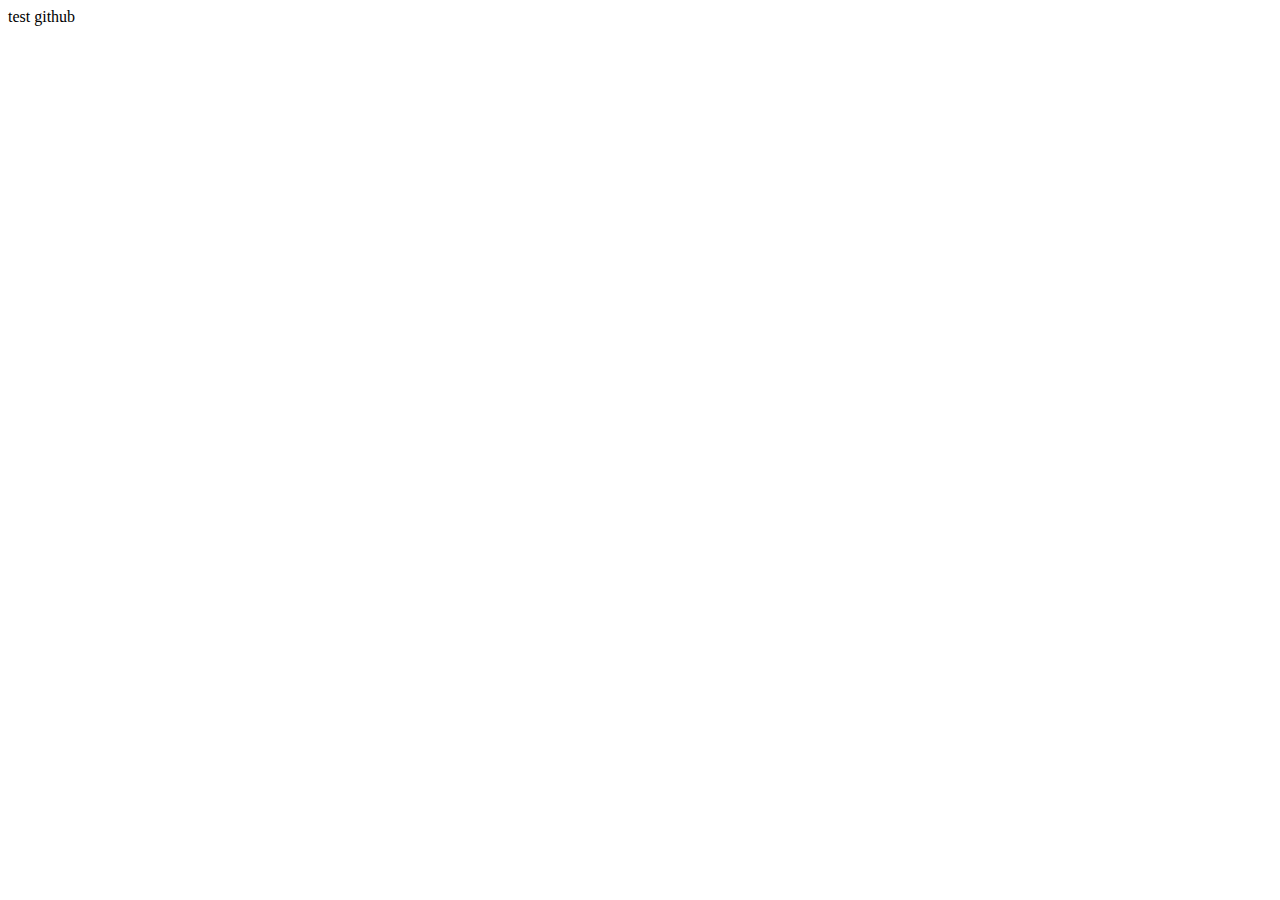
==== index.html @ 7a398cc1 "create index.html" ====
<!doctype html>
<html lang="en">
<head>
  <meta charset="utf-8">
  <title>C14CLG</title>
  <base href="/">
  <meta name="viewport" content="width=device-width, initial-scale=1">
  <link rel="icon" type="image/x-icon" href="favicon.ico">
</head>
<body>
  test github
</body>
</html>
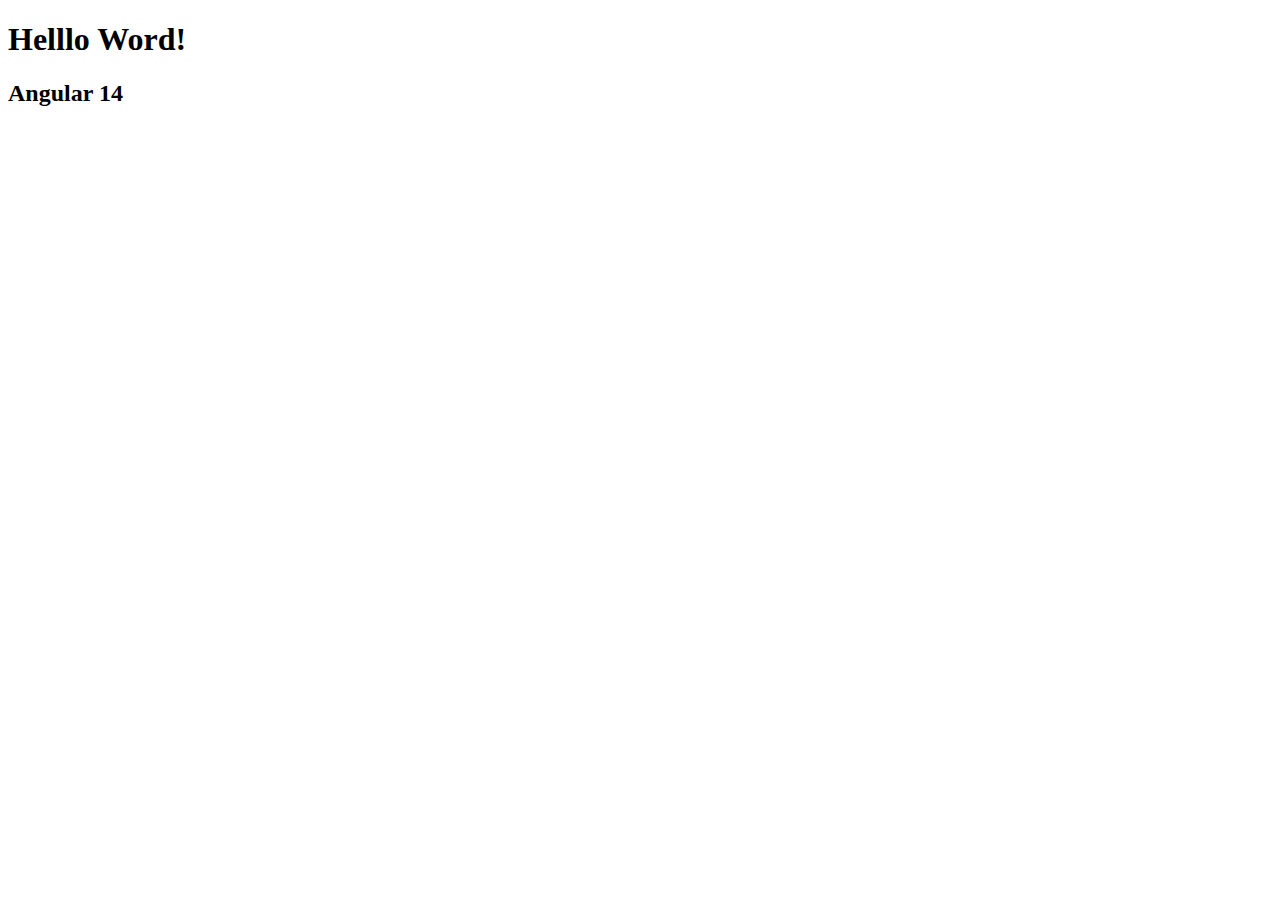
==== commit 7a456a42: "c14 clg1" ====
--- a/index.html
+++ b/index.html
@@ -1,13 +1,12 @@
-<!doctype html>
-<html lang="en">
-<head>
+<!DOCTYPE html><html lang="en"><head>
   <meta charset="utf-8">
   <title>C14CLG</title>
   <base href="/">
   <meta name="viewport" content="width=device-width, initial-scale=1">
   <link rel="icon" type="image/x-icon" href="favicon.ico">
-</head>
+<link rel="stylesheet" href="styles.ef46db3751d8e999.css"></head>
 <body>
-  test github
-</body>
-</html>
+  <app-root></app-root>
+<script src="runtime.dcee3a3fe77e5e7f.js" type="module"></script><script src="polyfills.d752811332275d7a.js" type="module"></script><script src="main.e9007566ebaf0298.js" type="module"></script>
+
+</body></html>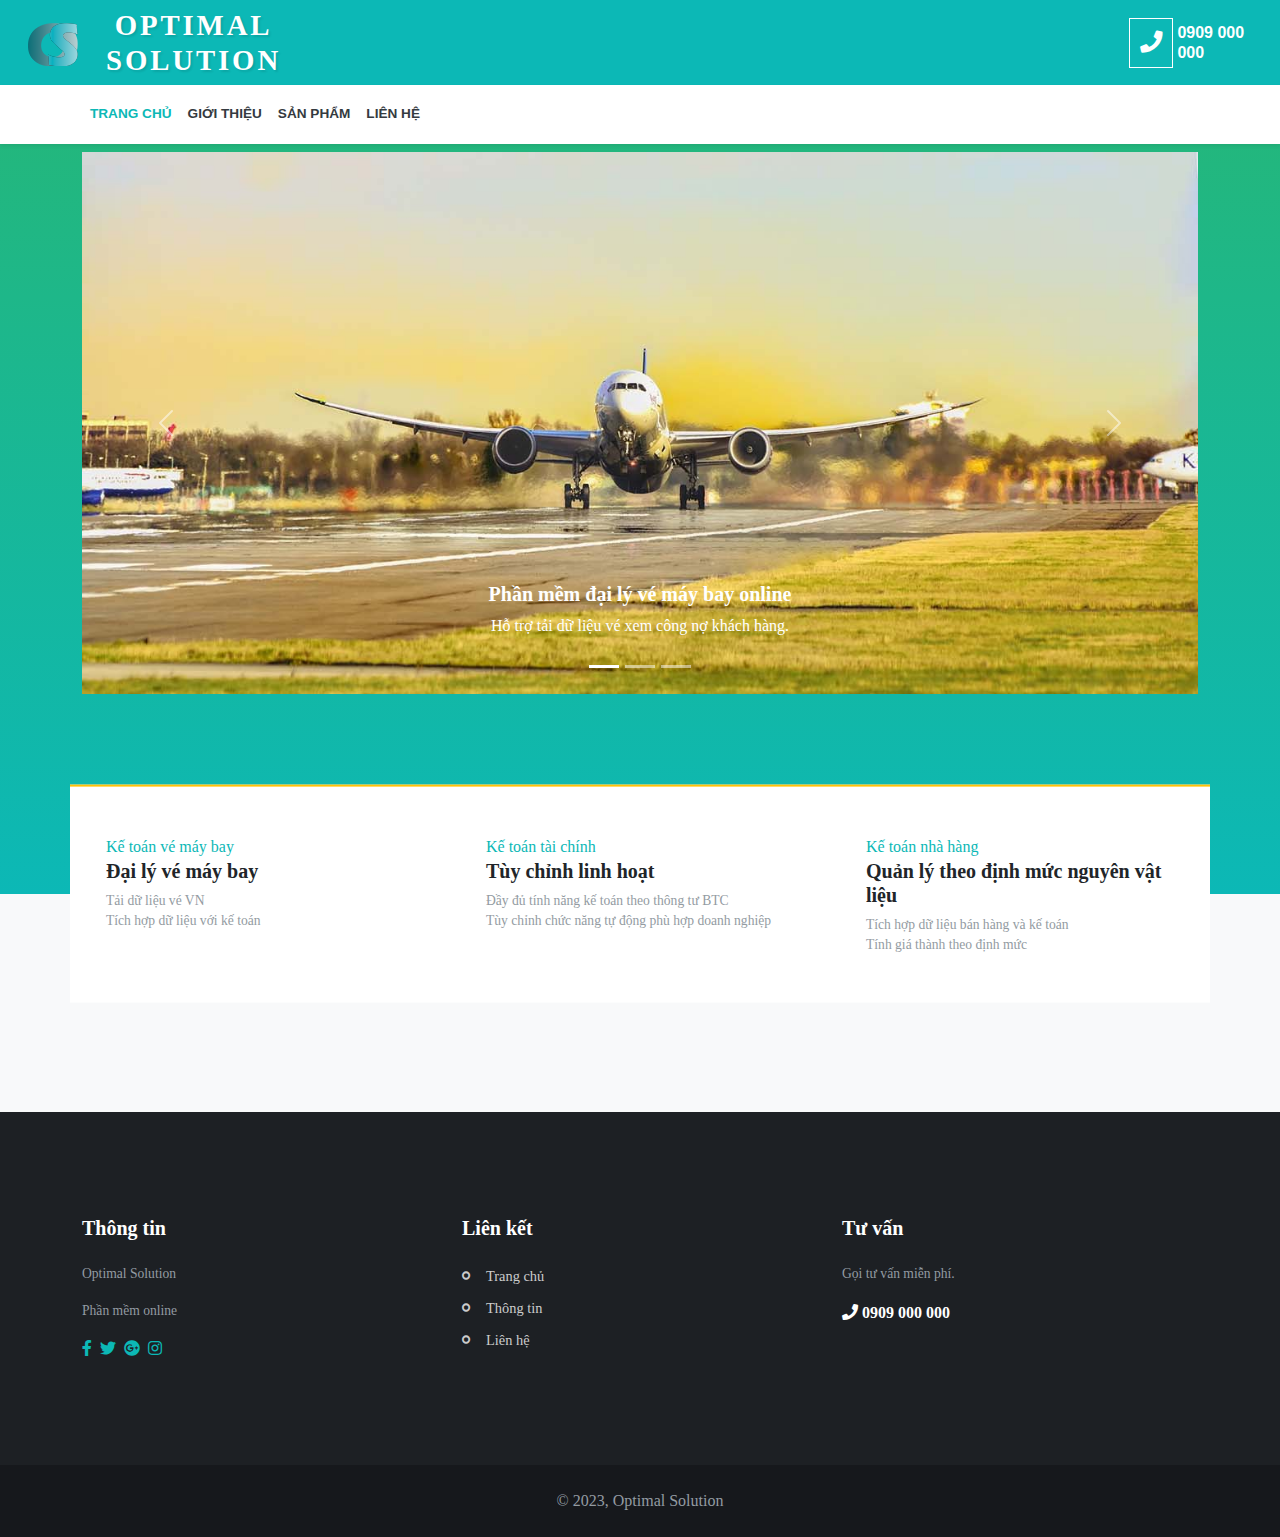
==== commit f5b73f48: "os1" ====
--- a/index.html
+++ b/index.html
@@ -1,12 +1,32 @@
-<!DOCTYPE html><html lang="en"><head>
-  <meta charset="utf-8">
-  <title>C14CLG</title>
-  <base href="/">
-  <meta name="viewport" content="width=device-width, initial-scale=1">
-  <link rel="icon" type="image/x-icon" href="favicon.ico">
-<link rel="stylesheet" href="styles.ef46db3751d8e999.css"></head>
-<body>
+<!DOCTYPE html><html lang="en"><head><link rel="preconnect" href="https://fonts.gstatic.com" crossorigin="">
+    <title></title>
+    <meta charset="UTF-8">
+    <meta name="viewport" content="width=device-width, initial-scale=1">
+    <!-- <link rel="stylesheet" href="https://fonts.googleapis.com/css?family=Roboto:700,800&amp;display=swap"> -->
+    <style type="text/css">@font-face{font-family:'Roboto Slab';font-style:normal;font-weight:400;font-display:swap;src:url(https://fonts.gstatic.com/s/robotoslab/v25/BngbUXZYTXPIvIBgJJSb6s3BzlRRfKOFbvjojISmYmRlV9Su1caiTVo.woff) format('woff');unicode-range:U+0460-052F, U+1C80-1C88, U+20B4, U+2DE0-2DFF, U+A640-A69F, U+FE2E-FE2F;}@font-face{font-family:'Roboto Slab';font-style:normal;font-weight:400;font-display:swap;src:url(https://fonts.gstatic.com/s/robotoslab/v25/BngbUXZYTXPIvIBgJJSb6s3BzlRRfKOFbvjojISma2RlV9Su1caiTVo.woff) format('woff');unicode-range:U+0301, U+0400-045F, U+0490-0491, U+04B0-04B1, U+2116;}@font-face{font-family:'Roboto Slab';font-style:normal;font-weight:400;font-display:swap;src:url(https://fonts.gstatic.com/s/robotoslab/v25/BngbUXZYTXPIvIBgJJSb6s3BzlRRfKOFbvjojISmY2RlV9Su1caiTVo.woff) format('woff');unicode-range:U+1F00-1FFF;}@font-face{font-family:'Roboto Slab';font-style:normal;font-weight:400;font-display:swap;src:url(https://fonts.gstatic.com/s/robotoslab/v25/BngbUXZYTXPIvIBgJJSb6s3BzlRRfKOFbvjojISmbGRlV9Su1caiTVo.woff) format('woff');unicode-range:U+0370-03FF;}@font-face{font-family:'Roboto Slab';font-style:normal;font-weight:400;font-display:swap;src:url(https://fonts.gstatic.com/s/robotoslab/v25/BngbUXZYTXPIvIBgJJSb6s3BzlRRfKOFbvjojISmYGRlV9Su1caiTVo.woff) format('woff');unicode-range:U+0102-0103, U+0110-0111, U+0128-0129, U+0168-0169, U+01A0-01A1, U+01AF-01B0, U+0300-0301, U+0303-0304, U+0308-0309, U+0323, U+0329, U+1EA0-1EF9, U+20AB;}@font-face{font-family:'Roboto Slab';font-style:normal;font-weight:400;font-display:swap;src:url(https://fonts.gstatic.com/s/robotoslab/v25/BngbUXZYTXPIvIBgJJSb6s3BzlRRfKOFbvjojISmYWRlV9Su1caiTVo.woff) format('woff');unicode-range:U+0100-02AF, U+0304, U+0308, U+0329, U+1E00-1E9F, U+1EF2-1EFF, U+2020, U+20A0-20AB, U+20AD-20CF, U+2113, U+2C60-2C7F, U+A720-A7FF;}@font-face{font-family:'Roboto Slab';font-style:normal;font-weight:400;font-display:swap;src:url(https://fonts.gstatic.com/s/robotoslab/v25/BngbUXZYTXPIvIBgJJSb6s3BzlRRfKOFbvjojISmb2RlV9Su1cai.woff) format('woff');unicode-range:U+0000-00FF, U+0131, U+0152-0153, U+02BB-02BC, U+02C6, U+02DA, U+02DC, U+0304, U+0308, U+0329, U+2000-206F, U+2074, U+20AC, U+2122, U+2191, U+2193, U+2212, U+2215, U+FEFF, U+FFFD;}</style>
+    <!-- <link rel="stylesheet" href="https://fonts.googleapis.com/css?family=Poppins:300,400&amp;display=swap"> -->
+    <link href="styles.css" rel="stylesheet">
+
+  <style>@charset "UTF-8";:root{--bs-blue:#0d6efd;--bs-indigo:#6610f2;--bs-purple:#6f42c1;--bs-pink:#d63384;--bs-red:#dc3545;--bs-orange:#fd7e14;--bs-yellow:#ffc107;--bs-green:#198754;--bs-teal:#20c997;--bs-cyan:#0dcaf0;--bs-black:#000;--bs-white:#fff;--bs-gray:#6c757d;--bs-gray-dark:#343a40;--bs-gray-100:#f8f9fa;--bs-gray-200:#e9ecef;--bs-gray-300:#dee2e6;--bs-gray-400:#ced4da;--bs-gray-500:#adb5bd;--bs-gray-600:#6c757d;--bs-gray-700:#495057;--bs-gray-800:#343a40;--bs-gray-900:#212529;--bs-primary:#0d6efd;--bs-secondary:#6c757d;--bs-success:#198754;--bs-info:#0dcaf0;--bs-warning:#ffc107;--bs-danger:#dc3545;--bs-light:#f8f9fa;--bs-dark:#212529;--bs-primary-rgb:13,110,253;--bs-secondary-rgb:108,117,125;--bs-success-rgb:25,135,84;--bs-info-rgb:13,202,240;--bs-warning-rgb:255,193,7;--bs-danger-rgb:220,53,69;--bs-light-rgb:248,249,250;--bs-dark-rgb:33,37,41;--bs-white-rgb:255,255,255;--bs-black-rgb:0,0,0;--bs-body-color-rgb:33,37,41;--bs-body-bg-rgb:255,255,255;--bs-font-sans-serif:system-ui,-apple-system,"Segoe UI",Roboto,"Helvetica Neue","Noto Sans","Liberation Sans",Arial,sans-serif,"Apple Color Emoji","Segoe UI Emoji","Segoe UI Symbol","Noto Color Emoji";--bs-font-monospace:SFMono-Regular,Menlo,Monaco,Consolas,"Liberation Mono","Courier New",monospace;--bs-gradient:linear-gradient(180deg, rgba(255, 255, 255, .15), rgba(255, 255, 255, 0));--bs-body-font-family:var(--bs-font-sans-serif);--bs-body-font-size:1rem;--bs-body-font-weight:400;--bs-body-line-height:1.5;--bs-body-color:#212529;--bs-body-bg:#fff;--bs-border-width:1px;--bs-border-style:solid;--bs-border-color:#dee2e6;--bs-border-color-translucent:rgba(0, 0, 0, .175);--bs-border-radius:.375rem;--bs-border-radius-sm:.25rem;--bs-border-radius-lg:.5rem;--bs-border-radius-xl:1rem;--bs-border-radius-2xl:2rem;--bs-border-radius-pill:50rem;--bs-link-color:#0d6efd;--bs-link-hover-color:#0a58ca;--bs-code-color:#d63384;--bs-highlight-bg:#fff3cd}*,:after,:before{box-sizing:border-box}@media (prefers-reduced-motion:no-preference){:root{scroll-behavior:smooth}}body{margin:0;font-family:var(--bs-body-font-family);font-size:var(--bs-body-font-size);font-weight:var(--bs-body-font-weight);line-height:var(--bs-body-line-height);color:var(--bs-body-color);text-align:var(--bs-body-text-align);background-color:var(--bs-body-bg);-webkit-text-size-adjust:100%;-webkit-tap-highlight-color:transparent}@charset "UTF-8";body{perspective:500px}body{font-family:Poppins,sans-serif;font-size:1rem;font-weight:300;line-height:1.5;color:#212529;background-color:#fff}</style><link rel="stylesheet" href="styles.ba6b27df9b906884.css" media="print" onload="this.media='all'"><noscript><link rel="stylesheet" href="styles.ba6b27df9b906884.css"></noscript></head>
+  <body>
   <app-root></app-root>
-<script src="runtime.dcee3a3fe77e5e7f.js" type="module"></script><script src="polyfills.d752811332275d7a.js" type="module"></script><script src="main.e9007566ebaf0298.js" type="module"></script>
+  <script src="runtime.fa022adc5180f074.js" type="module"></script><script src="polyfills.22a173a910885722.js" type="module"></script><script src="scripts.1b1989c70c72c31c.js" defer></script><script src="main.0c9ce7105cf2bbde.js" type="module"></script>
+  <link rel="stylesheet" href="https://use.fontawesome.com/releases/v5.7.1/css/all.css">
 
-</body></html>+
+
+  
+   
+     
+     
+     
+     
+
+
+
+  
+  
+    
+  
+  
+</body></html><!-- <html> --><!-- <head> --><!-- ... --><!-- Google fonts --><!-- <link rel="stylesheet" href="https://fonts.googleapis.com/css?family=Roboto:700,800&amp;display=swap"> --><!-- <link rel="stylesheet" href="https://fonts.googleapis.com/css?family=Poppins:300,400&amp;display=swap"> --><!-- FontAwesome CSS - loading as last, so it doesn't block rendering --><!--  --><!--  --><!--  --><!-- </head> --><!-- <body> --><!-- <app-root></app-root> --><!-- </body> --><!-- <link rel="stylesheet" href="https://use.fontawesome.com/releases/v5.7.1/css/all.css"> --><!-- </html> -->--- a/styles.ba6b27df9b906884.css
+++ b/styles.ba6b27df9b906884.css
@@ -0,0 +1,6 @@
+@charset "UTF-8";/*!
+* Bootstrap  v5.2.3 (https://getbootstrap.com/)
+* Copyright 2011-2022 The Bootstrap Authors
+* Copyright 2011-2022 Twitter, Inc.
+* Licensed under MIT (https://github.com/twbs/bootstrap/blob/main/LICENSE)
+*/:root{--bs-blue:#0d6efd;--bs-indigo:#6610f2;--bs-purple:#6f42c1;--bs-pink:#d63384;--bs-red:#dc3545;--bs-orange:#fd7e14;--bs-yellow:#ffc107;--bs-green:#198754;--bs-teal:#20c997;--bs-cyan:#0dcaf0;--bs-black:#000;--bs-white:#fff;--bs-gray:#6c757d;--bs-gray-dark:#343a40;--bs-gray-100:#f8f9fa;--bs-gray-200:#e9ecef;--bs-gray-300:#dee2e6;--bs-gray-400:#ced4da;--bs-gray-500:#adb5bd;--bs-gray-600:#6c757d;--bs-gray-700:#495057;--bs-gray-800:#343a40;--bs-gray-900:#212529;--bs-primary:#0d6efd;--bs-secondary:#6c757d;--bs-success:#198754;--bs-info:#0dcaf0;--bs-warning:#ffc107;--bs-danger:#dc3545;--bs-light:#f8f9fa;--bs-dark:#212529;--bs-primary-rgb:13,110,253;--bs-secondary-rgb:108,117,125;--bs-success-rgb:25,135,84;--bs-info-rgb:13,202,240;--bs-warning-rgb:255,193,7;--bs-danger-rgb:220,53,69;--bs-light-rgb:248,249,250;--bs-dark-rgb:33,37,41;--bs-white-rgb:255,255,255;--bs-black-rgb:0,0,0;--bs-body-color-rgb:33,37,41;--bs-body-bg-rgb:255,255,255;--bs-font-sans-serif:system-ui,-apple-system,"Segoe UI",Roboto,"Helvetica Neue","Noto Sans","Liberation Sans",Arial,sans-serif,"Apple Color Emoji","Segoe UI Emoji","Segoe UI Symbol","Noto Color Emoji";--bs-font-monospace:SFMono-Regular,Menlo,Monaco,Consolas,"Liberation Mono","Courier New",monospace;--bs-gradient:linear-gradient(180deg, rgba(255, 255, 255, .15), rgba(255, 255, 255, 0));--bs-body-font-family:var(--bs-font-sans-serif);--bs-body-font-size:1rem;--bs-body-font-weight:400;--bs-body-line-height:1.5;--bs-body-color:#212529;--bs-body-bg:#fff;--bs-border-width:1px;--bs-border-style:solid;--bs-border-color:#dee2e6;--bs-border-color-translucent:rgba(0, 0, 0, .175);--bs-border-radius:.375rem;--bs-border-radius-sm:.25rem;--bs-border-radius-lg:.5rem;--bs-border-radius-xl:1rem;--bs-border-radius-2xl:2rem;--bs-border-radius-pill:50rem;--bs-link-color:#0d6efd;--bs-link-hover-color:#0a58ca;--bs-code-color:#d63384;--bs-highlight-bg:#fff3cd}*,:after,:before{box-sizing:border-box}@media (prefers-reduced-motion:no-preference){:root{scroll-behavior:smooth}}body{margin:0;font-family:var(--bs-body-font-family);font-size:var(--bs-body-font-size);font-weight:var(--bs-body-font-weight);line-height:var(--bs-body-line-height);color:var(--bs-body-color);text-align:var(--bs-body-text-align);background-color:var(--bs-body-bg);-webkit-text-size-adjust:100%;-webkit-tap-highlight-color:transparent}hr{margin:1rem 0;color:inherit;border:0;border-top:1px solid;opacity:.25}.h1,.h2,.h3,.h4,.h5,.h6,h1,h2,h3,h4,h5,h6{margin-top:0;margin-bottom:.5rem;font-weight:500;line-height:1.2}.h1,h1{font-size:calc(1.375rem + 1.5vw)}@media (min-width:1200px){.h1,h1{font-size:2.5rem}}.h2,h2{font-size:calc(1.325rem + .9vw)}@media (min-width:1200px){.h2,h2{font-size:2rem}}.h3,h3{font-size:calc(1.3rem + .6vw)}@media (min-width:1200px){.h3,h3{font-size:1.75rem}}.h4,h4{font-size:calc(1.275rem + .3vw)}@media (min-width:1200px){.h4,h4{font-size:1.5rem}}.h5,h5{font-size:1.25rem}.h6,h6{font-size:1rem}p{margin-top:0;margin-bottom:1rem}abbr[title]{-webkit-text-decoration:underline dotted;text-decoration:underline dotted;cursor:help;-webkit-text-decoration-skip-ink:none;text-decoration-skip-ink:none}address{margin-bottom:1rem;font-style:normal;line-height:inherit}ol,ul{padding-left:2rem}dl,ol,ul{margin-top:0;margin-bottom:1rem}ol ol,ol ul,ul ol,ul ul{margin-bottom:0}dt{font-weight:700}dd{margin-bottom:.5rem;margin-left:0}blockquote{margin:0 0 1rem}b,strong{font-weight:bolder}.small,small{font-size:.875em}.mark,mark{padding:.1875em;background-color:var(--bs-highlight-bg)}sub,sup{position:relative;font-size:.75em;line-height:0;vertical-align:baseline}sub{bottom:-.25em}sup{top:-.5em}a{color:var(--bs-link-color);text-decoration:underline}a:hover{color:var(--bs-link-hover-color)}a:not([href]):not([class]),a:not([href]):not([class]):hover{color:inherit;text-decoration:none}code,kbd,pre,samp{font-family:var(--bs-font-monospace);font-size:1em}pre{display:block;margin-top:0;margin-bottom:1rem;overflow:auto;font-size:.875em}pre code{font-size:inherit;color:inherit;word-break:normal}code{font-size:.875em;color:var(--bs-code-color);word-wrap:break-word}a>code{color:inherit}kbd{padding:.1875rem .375rem;font-size:.875em;color:var(--bs-body-bg);background-color:var(--bs-body-color);border-radius:.25rem}kbd kbd{padding:0;font-size:1em}figure{margin:0 0 1rem}img,svg{vertical-align:middle}table{caption-side:bottom;border-collapse:collapse}caption{padding-top:.5rem;padding-bottom:.5rem;color:#6c757d;text-align:left}th{text-align:inherit;text-align:-webkit-match-parent}tbody,td,tfoot,th,thead,tr{border-color:inherit;border-style:solid;border-width:0}label{display:inline-block}button{border-radius:0}button:focus:not(:focus-visible){outline:0}button,input,optgroup,select,textarea{margin:0;font-family:inherit;font-size:inherit;line-height:inherit}button,select{text-transform:none}[role=button]{cursor:pointer}select{word-wrap:normal}select:disabled{opacity:1}[list]:not([type=date]):not([type=datetime-local]):not([type=month]):not([type=week]):not([type=time])::-webkit-calendar-picker-indicator{display:none!important}[type=button],[type=reset],[type=submit],button{-webkit-appearance:button}[type=button]:not(:disabled),[type=reset]:not(:disabled),[type=submit]:not(:disabled),button:not(:disabled){cursor:pointer}::-moz-focus-inner{padding:0;border-style:none}textarea{resize:vertical}fieldset{min-width:0;padding:0;margin:0;border:0}legend{float:left;width:100%;padding:0;margin-bottom:.5rem;font-size:calc(1.275rem + .3vw);line-height:inherit}@media (min-width:1200px){legend{font-size:1.5rem}}legend+*{clear:left}::-webkit-datetime-edit-day-field,::-webkit-datetime-edit-fields-wrapper,::-webkit-datetime-edit-hour-field,::-webkit-datetime-edit-minute,::-webkit-datetime-edit-month-field,::-webkit-datetime-edit-text,::-webkit-datetime-edit-year-field{padding:0}::-webkit-inner-spin-button{height:auto}[type=search]{outline-offset:-2px;-webkit-appearance:textfield}::-webkit-search-decoration{-webkit-appearance:none}::-webkit-color-swatch-wrapper{padding:0}::file-selector-button{font:inherit;-webkit-appearance:button}output{display:inline-block}iframe{border:0}summary{display:list-item;cursor:pointer}progress{vertical-align:baseline}[hidden]{display:none!important}.display-1{font-size:calc(1.625rem + 4.5vw);font-weight:300;line-height:1.2}@media (min-width:1200px){.display-1{font-size:5rem}}.display-2{font-size:calc(1.575rem + 3.9vw);font-weight:300;line-height:1.2}@media (min-width:1200px){.display-2{font-size:4.5rem}}.display-3{font-size:calc(1.525rem + 3.3vw);font-weight:300;line-height:1.2}@media (min-width:1200px){.display-3{font-size:4rem}}.display-4{font-size:calc(1.475rem + 2.7vw);font-weight:300;line-height:1.2}@media (min-width:1200px){.display-4{font-size:3.5rem}}.display-5{font-size:calc(1.425rem + 2.1vw);font-weight:300;line-height:1.2}@media (min-width:1200px){.display-5{font-size:3rem}}.display-6{font-size:calc(1.375rem + 1.5vw);font-weight:300;line-height:1.2}@media (min-width:1200px){.display-6{font-size:2.5rem}}.list-unstyled,.list-inline{padding-left:0;list-style:none}.list-inline-item{display:inline-block}.list-inline-item:not(:last-child){margin-right:.5rem}.initialism{font-size:.875em;text-transform:uppercase}.blockquote{margin-bottom:1rem;font-size:1.25rem}.blockquote>:last-child{margin-bottom:0}.blockquote-footer{margin-top:-1rem;margin-bottom:1rem;font-size:.875em;color:#6c757d}.img-fluid{max-width:100%;height:auto}.img-thumbnail{padding:.25rem;background-color:#fff;border:1px solid var(--bs-border-color);border-radius:.375rem;max-width:100%;height:auto}.figure{display:inline-block}.figure-img{margin-bottom:.5rem;line-height:1}.figure-caption{font-size:.875em;color:#6c757d}.container,.container-fluid,.container-lg,.container-md,.container-sm,.container-xl,.container-xxl{--bs-gutter-x:1.5rem;--bs-gutter-y:0;width:100%;padding-right:calc(var(--bs-gutter-x) * .5);padding-left:calc(var(--bs-gutter-x) * .5);margin-right:auto;margin-left:auto}@media (min-width:576px){.container,.container-sm{max-width:540px}}@media (min-width:768px){.container,.container-md,.container-sm{max-width:720px}}@media (min-width:992px){.container,.container-lg,.container-md,.container-sm{max-width:960px}}@media (min-width:1200px){.container,.container-lg,.container-md,.container-sm,.container-xl{max-width:1140px}}@media (min-width:1400px){.container,.container-lg,.container-md,.container-sm,.container-xl,.container-xxl{max-width:1320px}}.row{--bs-gutter-x:1.5rem;--bs-gutter-y:0;display:flex;flex-wrap:wrap;margin-top:calc(-1 * var(--bs-gutter-y));margin-right:calc(-.5 * var(--bs-gutter-x));margin-left:calc(-.5 * var(--bs-gutter-x))}.row>*{flex-shrink:0;width:100%;max-width:100%;padding-right:calc(var(--bs-gutter-x) * .5);padding-left:calc(var(--bs-gutter-x) * .5);margin-top:var(--bs-gutter-y)}.col{flex:1 0 0%}.row-cols-auto>*{flex:0 0 auto;width:auto}.row-cols-1>*{flex:0 0 auto;width:100%}.row-cols-2>*{flex:0 0 auto;width:50%}.row-cols-3>*{flex:0 0 auto;width:33.3333333333%}.row-cols-4>*{flex:0 0 auto;width:25%}.row-cols-5>*{flex:0 0 auto;width:20%}.row-cols-6>*{flex:0 0 auto;width:16.6666666667%}.col-auto{flex:0 0 auto;width:auto}.col-1{flex:0 0 auto;width:8.33333333%}.col-2{flex:0 0 auto;width:16.66666667%}.col-3{flex:0 0 auto;width:25%}.col-4{flex:0 0 auto;width:33.33333333%}.col-5{flex:0 0 auto;width:41.66666667%}.col-6{flex:0 0 auto;width:50%}.col-7{flex:0 0 auto;width:58.33333333%}.col-8{flex:0 0 auto;width:66.66666667%}.col-9{flex:0 0 auto;width:75%}.col-10{flex:0 0 auto;width:83.33333333%}.col-11{flex:0 0 auto;width:91.66666667%}.col-12{flex:0 0 auto;width:100%}.offset-1{margin-left:8.33333333%}.offset-2{margin-left:16.66666667%}.offset-3{margin-left:25%}.offset-4{margin-left:33.33333333%}.offset-5{margin-left:41.66666667%}.offset-6{margin-left:50%}.offset-7{margin-left:58.33333333%}.offset-8{margin-left:66.66666667%}.offset-9{margin-left:75%}.offset-10{margin-left:83.33333333%}.offset-11{margin-left:91.66666667%}.g-0,.gx-0{--bs-gutter-x:0}.g-0,.gy-0{--bs-gutter-y:0}.g-1,.gx-1{--bs-gutter-x:.25rem}.g-1,.gy-1{--bs-gutter-y:.25rem}.g-2,.gx-2{--bs-gutter-x:.5rem}.g-2,.gy-2{--bs-gutter-y:.5rem}.g-3,.gx-3{--bs-gutter-x:1rem}.g-3,.gy-3{--bs-gutter-y:1rem}.g-4,.gx-4{--bs-gutter-x:1.5rem}.g-4,.gy-4{--bs-gutter-y:1.5rem}.g-5,.gx-5{--bs-gutter-x:3rem}.g-5,.gy-5{--bs-gutter-y:3rem}@media (min-width:576px){.col-sm{flex:1 0 0%}.row-cols-sm-auto>*{flex:0 0 auto;width:auto}.row-cols-sm-1>*{flex:0 0 auto;width:100%}.row-cols-sm-2>*{flex:0 0 auto;width:50%}.row-cols-sm-3>*{flex:0 0 auto;width:33.3333333333%}.row-cols-sm-4>*{flex:0 0 auto;width:25%}.row-cols-sm-5>*{flex:0 0 auto;width:20%}.row-cols-sm-6>*{flex:0 0 auto;width:16.6666666667%}.col-sm-auto{flex:0 0 auto;width:auto}.col-sm-1{flex:0 0 auto;width:8.33333333%}.col-sm-2{flex:0 0 auto;width:16.66666667%}.col-sm-3{flex:0 0 auto;width:25%}.col-sm-4{flex:0 0 auto;width:33.33333333%}.col-sm-5{flex:0 0 auto;width:41.66666667%}.col-sm-6{flex:0 0 auto;width:50%}.col-sm-7{flex:0 0 auto;width:58.33333333%}.col-sm-8{flex:0 0 auto;width:66.66666667%}.col-sm-9{flex:0 0 auto;width:75%}.col-sm-10{flex:0 0 auto;width:83.33333333%}.col-sm-11{flex:0 0 auto;width:91.66666667%}.col-sm-12{flex:0 0 auto;width:100%}.offset-sm-0{margin-left:0}.offset-sm-1{margin-left:8.33333333%}.offset-sm-2{margin-left:16.66666667%}.offset-sm-3{margin-left:25%}.offset-sm-4{margin-left:33.33333333%}.offset-sm-5{margin-left:41.66666667%}.offset-sm-6{margin-left:50%}.offset-sm-7{margin-left:58.33333333%}.offset-sm-8{margin-left:66.66666667%}.offset-sm-9{margin-left:75%}.offset-sm-10{margin-left:83.33333333%}.offset-sm-11{margin-left:91.66666667%}.g-sm-0,.gx-sm-0{--bs-gutter-x:0}.g-sm-0,.gy-sm-0{--bs-gutter-y:0}.g-sm-1,.gx-sm-1{--bs-gutter-x:.25rem}.g-sm-1,.gy-sm-1{--bs-gutter-y:.25rem}.g-sm-2,.gx-sm-2{--bs-gutter-x:.5rem}.g-sm-2,.gy-sm-2{--bs-gutter-y:.5rem}.g-sm-3,.gx-sm-3{--bs-gutter-x:1rem}.g-sm-3,.gy-sm-3{--bs-gutter-y:1rem}.g-sm-4,.gx-sm-4{--bs-gutter-x:1.5rem}.g-sm-4,.gy-sm-4{--bs-gutter-y:1.5rem}.g-sm-5,.gx-sm-5{--bs-gutter-x:3rem}.g-sm-5,.gy-sm-5{--bs-gutter-y:3rem}}@media (min-width:768px){.col-md{flex:1 0 0%}.row-cols-md-auto>*{flex:0 0 auto;width:auto}.row-cols-md-1>*{flex:0 0 auto;width:100%}.row-cols-md-2>*{flex:0 0 auto;width:50%}.row-cols-md-3>*{flex:0 0 auto;width:33.3333333333%}.row-cols-md-4>*{flex:0 0 auto;width:25%}.row-cols-md-5>*{flex:0 0 auto;width:20%}.row-cols-md-6>*{flex:0 0 auto;width:16.6666666667%}.col-md-auto{flex:0 0 auto;width:auto}.col-md-1{flex:0 0 auto;width:8.33333333%}.col-md-2{flex:0 0 auto;width:16.66666667%}.col-md-3{flex:0 0 auto;width:25%}.col-md-4{flex:0 0 auto;width:33.33333333%}.col-md-5{flex:0 0 auto;width:41.66666667%}.col-md-6{flex:0 0 auto;width:50%}.col-md-7{flex:0 0 auto;width:58.33333333%}.col-md-8{flex:0 0 auto;width:66.66666667%}.col-md-9{flex:0 0 auto;width:75%}.col-md-10{flex:0 0 auto;width:83.33333333%}.col-md-11{flex:0 0 auto;width:91.66666667%}.col-md-12{flex:0 0 auto;width:100%}.offset-md-0{margin-left:0}.offset-md-1{margin-left:8.33333333%}.offset-md-2{margin-left:16.66666667%}.offset-md-3{margin-left:25%}.offset-md-4{margin-left:33.33333333%}.offset-md-5{margin-left:41.66666667%}.offset-md-6{margin-left:50%}.offset-md-7{margin-left:58.33333333%}.offset-md-8{margin-left:66.66666667%}.offset-md-9{margin-left:75%}.offset-md-10{margin-left:83.33333333%}.offset-md-11{margin-left:91.66666667%}.g-md-0,.gx-md-0{--bs-gutter-x:0}.g-md-0,.gy-md-0{--bs-gutter-y:0}.g-md-1,.gx-md-1{--bs-gutter-x:.25rem}.g-md-1,.gy-md-1{--bs-gutter-y:.25rem}.g-md-2,.gx-md-2{--bs-gutter-x:.5rem}.g-md-2,.gy-md-2{--bs-gutter-y:.5rem}.g-md-3,.gx-md-3{--bs-gutter-x:1rem}.g-md-3,.gy-md-3{--bs-gutter-y:1rem}.g-md-4,.gx-md-4{--bs-gutter-x:1.5rem}.g-md-4,.gy-md-4{--bs-gutter-y:1.5rem}.g-md-5,.gx-md-5{--bs-gutter-x:3rem}.g-md-5,.gy-md-5{--bs-gutter-y:3rem}}@media (min-width:992px){.col-lg{flex:1 0 0%}.row-cols-lg-auto>*{flex:0 0 auto;width:auto}.row-cols-lg-1>*{flex:0 0 auto;width:100%}.row-cols-lg-2>*{flex:0 0 auto;width:50%}.row-cols-lg-3>*{flex:0 0 auto;width:33.3333333333%}.row-cols-lg-4>*{flex:0 0 auto;width:25%}.row-cols-lg-5>*{flex:0 0 auto;width:20%}.row-cols-lg-6>*{flex:0 0 auto;width:16.6666666667%}.col-lg-auto{flex:0 0 auto;width:auto}.col-lg-1{flex:0 0 auto;width:8.33333333%}.col-lg-2{flex:0 0 auto;width:16.66666667%}.col-lg-3{flex:0 0 auto;width:25%}.col-lg-4{flex:0 0 auto;width:33.33333333%}.col-lg-5{flex:0 0 auto;width:41.66666667%}.col-lg-6{flex:0 0 auto;width:50%}.col-lg-7{flex:0 0 auto;width:58.33333333%}.col-lg-8{flex:0 0 auto;width:66.66666667%}.col-lg-9{flex:0 0 auto;width:75%}.col-lg-10{flex:0 0 auto;width:83.33333333%}.col-lg-11{flex:0 0 auto;width:91.66666667%}.col-lg-12{flex:0 0 auto;width:100%}.offset-lg-0{margin-left:0}.offset-lg-1{margin-left:8.33333333%}.offset-lg-2{margin-left:16.66666667%}.offset-lg-3{margin-left:25%}.offset-lg-4{margin-left:33.33333333%}.offset-lg-5{margin-left:41.66666667%}.offset-lg-6{margin-left:50%}.offset-lg-7{margin-left:58.33333333%}.offset-lg-8{margin-left:66.66666667%}.offset-lg-9{margin-left:75%}.offset-lg-10{margin-left:83.33333333%}.offset-lg-11{margin-left:91.66666667%}.g-lg-0,.gx-lg-0{--bs-gutter-x:0}.g-lg-0,.gy-lg-0{--bs-gutter-y:0}.g-lg-1,.gx-lg-1{--bs-gutter-x:.25rem}.g-lg-1,.gy-lg-1{--bs-gutter-y:.25rem}.g-lg-2,.gx-lg-2{--bs-gutter-x:.5rem}.g-lg-2,.gy-lg-2{--bs-gutter-y:.5rem}.g-lg-3,.gx-lg-3{--bs-gutter-x:1rem}.g-lg-3,.gy-lg-3{--bs-gutter-y:1rem}.g-lg-4,.gx-lg-4{--bs-gutter-x:1.5rem}.g-lg-4,.gy-lg-4{--bs-gutter-y:1.5rem}.g-lg-5,.gx-lg-5{--bs-gutter-x:3rem}.g-lg-5,.gy-lg-5{--bs-gutter-y:3rem}}@media (min-width:1200px){.col-xl{flex:1 0 0%}.row-cols-xl-auto>*{flex:0 0 auto;width:auto}.row-cols-xl-1>*{flex:0 0 auto;width:100%}.row-cols-xl-2>*{flex:0 0 auto;width:50%}.row-cols-xl-3>*{flex:0 0 auto;width:33.3333333333%}.row-cols-xl-4>*{flex:0 0 auto;width:25%}.row-cols-xl-5>*{flex:0 0 auto;width:20%}.row-cols-xl-6>*{flex:0 0 auto;width:16.6666666667%}.col-xl-auto{flex:0 0 auto;width:auto}.col-xl-1{flex:0 0 auto;width:8.33333333%}.col-xl-2{flex:0 0 auto;width:16.66666667%}.col-xl-3{flex:0 0 auto;width:25%}.col-xl-4{flex:0 0 auto;width:33.33333333%}.col-xl-5{flex:0 0 auto;width:41.66666667%}.col-xl-6{flex:0 0 auto;width:50%}.col-xl-7{flex:0 0 auto;width:58.33333333%}.col-xl-8{flex:0 0 auto;width:66.66666667%}.col-xl-9{flex:0 0 auto;width:75%}.col-xl-10{flex:0 0 auto;width:83.33333333%}.col-xl-11{flex:0 0 auto;width:91.66666667%}.col-xl-12{flex:0 0 auto;width:100%}.offset-xl-0{margin-left:0}.offset-xl-1{margin-left:8.33333333%}.offset-xl-2{margin-left:16.66666667%}.offset-xl-3{margin-left:25%}.offset-xl-4{margin-left:33.33333333%}.offset-xl-5{margin-left:41.66666667%}.offset-xl-6{margin-left:50%}.offset-xl-7{margin-left:58.33333333%}.offset-xl-8{margin-left:66.66666667%}.offset-xl-9{margin-left:75%}.offset-xl-10{margin-left:83.33333333%}.offset-xl-11{margin-left:91.66666667%}.g-xl-0,.gx-xl-0{--bs-gutter-x:0}.g-xl-0,.gy-xl-0{--bs-gutter-y:0}.g-xl-1,.gx-xl-1{--bs-gutter-x:.25rem}.g-xl-1,.gy-xl-1{--bs-gutter-y:.25rem}.g-xl-2,.gx-xl-2{--bs-gutter-x:.5rem}.g-xl-2,.gy-xl-2{--bs-gutter-y:.5rem}.g-xl-3,.gx-xl-3{--bs-gutter-x:1rem}.g-xl-3,.gy-xl-3{--bs-gutter-y:1rem}.g-xl-4,.gx-xl-4{--bs-gutter-x:1.5rem}.g-xl-4,.gy-xl-4{--bs-gutter-y:1.5rem}.g-xl-5,.gx-xl-5{--bs-gutter-x:3rem}.g-xl-5,.gy-xl-5{--bs-gutter-y:3rem}}@media (min-width:1400px){.col-xxl{flex:1 0 0%}.row-cols-xxl-auto>*{flex:0 0 auto;width:auto}.row-cols-xxl-1>*{flex:0 0 auto;width:100%}.row-cols-xxl-2>*{flex:0 0 auto;width:50%}.row-cols-xxl-3>*{flex:0 0 auto;width:33.3333333333%}.row-cols-xxl-4>*{flex:0 0 auto;width:25%}.row-cols-xxl-5>*{flex:0 0 auto;width:20%}.row-cols-xxl-6>*{flex:0 0 auto;width:16.6666666667%}.col-xxl-auto{flex:0 0 auto;width:auto}.col-xxl-1{flex:0 0 auto;width:8.33333333%}.col-xxl-2{flex:0 0 auto;width:16.66666667%}.col-xxl-3{flex:0 0 auto;width:25%}.col-xxl-4{flex:0 0 auto;width:33.33333333%}.col-xxl-5{flex:0 0 auto;width:41.66666667%}.col-xxl-6{flex:0 0 auto;width:50%}.col-xxl-7{flex:0 0 auto;width:58.33333333%}.col-xxl-8{flex:0 0 auto;width:66.66666667%}.col-xxl-9{flex:0 0 auto;width:75%}.col-xxl-10{flex:0 0 auto;width:83.33333333%}.col-xxl-11{flex:0 0 auto;width:91.66666667%}.col-xxl-12{flex:0 0 auto;width:100%}.offset-xxl-0{margin-left:0}.offset-xxl-1{margin-left:8.33333333%}.offset-xxl-2{margin-left:16.66666667%}.offset-xxl-3{margin-left:25%}.offset-xxl-4{margin-left:33.33333333%}.offset-xxl-5{margin-left:41.66666667%}.offset-xxl-6{margin-left:50%}.offset-xxl-7{margin-left:58.33333333%}.offset-xxl-8{margin-left:66.66666667%}.offset-xxl-9{margin-left:75%}.offset-xxl-10{margin-left:83.33333333%}.offset-xxl-11{margin-left:91.66666667%}.g-xxl-0,.gx-xxl-0{--bs-gutter-x:0}.g-xxl-0,.gy-xxl-0{--bs-gutter-y:0}.g-xxl-1,.gx-xxl-1{--bs-gutter-x:.25rem}.g-xxl-1,.gy-xxl-1{--bs-gutter-y:.25rem}.g-xxl-2,.gx-xxl-2{--bs-gutter-x:.5rem}.g-xxl-2,.gy-xxl-2{--bs-gutter-y:.5rem}.g-xxl-3,.gx-xxl-3{--bs-gutter-x:1rem}.g-xxl-3,.gy-xxl-3{--bs-gutter-y:1rem}.g-xxl-4,.gx-xxl-4{--bs-gutter-x:1.5rem}.g-xxl-4,.gy-xxl-4{--bs-gutter-y:1.5rem}.g-xxl-5,.gx-xxl-5{--bs-gutter-x:3rem}.g-xxl-5,.gy-xxl-5{--bs-gutter-y:3rem}}.table{--bs-table-color:var(--bs-body-color);--bs-table-bg:transparent;--bs-table-border-color:var(--bs-border-color);--bs-table-accent-bg:transparent;--bs-table-striped-color:var(--bs-body-color);--bs-table-striped-bg:rgba(0, 0, 0, .05);--bs-table-active-color:var(--bs-body-color);--bs-table-active-bg:rgba(0, 0, 0, .1);--bs-table-hover-color:var(--bs-body-color);--bs-table-hover-bg:rgba(0, 0, 0, .075);width:100%;margin-bottom:1rem;color:var(--bs-table-color);vertical-align:top;border-color:var(--bs-table-border-color)}.table>:not(caption)>*>*{padding:.5rem;background-color:var(--bs-table-bg);border-bottom-width:1px;box-shadow:inset 0 0 0 9999px var(--bs-table-accent-bg)}.table>tbody{vertical-align:inherit}.table>thead{vertical-align:bottom}.table-group-divider{border-top:2px solid currentcolor}.caption-top{caption-side:top}.table-sm>:not(caption)>*>*{padding:.25rem}.table-bordered>:not(caption)>*{border-width:1px 0}.table-bordered>:not(caption)>*>*{border-width:0 1px}.table-borderless>:not(caption)>*>*{border-bottom-width:0}.table-borderless>:not(:first-child){border-top-width:0}.table-striped>tbody>tr:nth-of-type(odd)>*{--bs-table-accent-bg:var(--bs-table-striped-bg);color:var(--bs-table-striped-color)}.table-striped-columns>:not(caption)>tr>:nth-child(2n){--bs-table-accent-bg:var(--bs-table-striped-bg);color:var(--bs-table-striped-color)}.table-active{--bs-table-accent-bg:var(--bs-table-active-bg);color:var(--bs-table-active-color)}.table-hover>tbody>tr:hover>*{--bs-table-accent-bg:var(--bs-table-hover-bg);color:var(--bs-table-hover-color)}.table-primary{--bs-table-color:#000;--bs-table-bg:#cfe2ff;--bs-table-border-color:#bacbe6;--bs-table-striped-bg:#c5d7f2;--bs-table-striped-color:#000;--bs-table-active-bg:#bacbe6;--bs-table-active-color:#000;--bs-table-hover-bg:#bfd1ec;--bs-table-hover-color:#000;color:var(--bs-table-color);border-color:var(--bs-table-border-color)}.table-secondary{--bs-table-color:#000;--bs-table-bg:#e2e3e5;--bs-table-border-color:#cbccce;--bs-table-striped-bg:#d7d8da;--bs-table-striped-color:#000;--bs-table-active-bg:#cbccce;--bs-table-active-color:#000;--bs-table-hover-bg:#d1d2d4;--bs-table-hover-color:#000;color:var(--bs-table-color);border-color:var(--bs-table-border-color)}.table-success{--bs-table-color:#000;--bs-table-bg:#d1e7dd;--bs-table-border-color:#bcd0c7;--bs-table-striped-bg:#c7dbd2;--bs-table-striped-color:#000;--bs-table-active-bg:#bcd0c7;--bs-table-active-color:#000;--bs-table-hover-bg:#c1d6cc;--bs-table-hover-color:#000;color:var(--bs-table-color);border-color:var(--bs-table-border-color)}.table-info{--bs-table-color:#000;--bs-table-bg:#cff4fc;--bs-table-border-color:#badce3;--bs-table-striped-bg:#c5e8ef;--bs-table-striped-color:#000;--bs-table-active-bg:#badce3;--bs-table-active-color:#000;--bs-table-hover-bg:#bfe2e9;--bs-table-hover-color:#000;color:var(--bs-table-color);border-color:var(--bs-table-border-color)}.table-warning{--bs-table-color:#000;--bs-table-bg:#fff3cd;--bs-table-border-color:#e6dbb9;--bs-table-striped-bg:#f2e7c3;--bs-table-striped-color:#000;--bs-table-active-bg:#e6dbb9;--bs-table-active-color:#000;--bs-table-hover-bg:#ece1be;--bs-table-hover-color:#000;color:var(--bs-table-color);border-color:var(--bs-table-border-color)}.table-danger{--bs-table-color:#000;--bs-table-bg:#f8d7da;--bs-table-border-color:#dfc2c4;--bs-table-striped-bg:#eccccf;--bs-table-striped-color:#000;--bs-table-active-bg:#dfc2c4;--bs-table-active-color:#000;--bs-table-hover-bg:#e5c7ca;--bs-table-hover-color:#000;color:var(--bs-table-color);border-color:var(--bs-table-border-color)}.table-light{--bs-table-color:#000;--bs-table-bg:#f8f9fa;--bs-table-border-color:#dfe0e1;--bs-table-striped-bg:#ecedee;--bs-table-striped-color:#000;--bs-table-active-bg:#dfe0e1;--bs-table-active-color:#000;--bs-table-hover-bg:#e5e6e7;--bs-table-hover-color:#000;color:var(--bs-table-color);border-color:var(--bs-table-border-color)}.table-dark{--bs-table-color:#fff;--bs-table-bg:#212529;--bs-table-border-color:#373b3e;--bs-table-striped-bg:#2c3034;--bs-table-striped-color:#fff;--bs-table-active-bg:#373b3e;--bs-table-active-color:#fff;--bs-table-hover-bg:#323539;--bs-table-hover-color:#fff;color:var(--bs-table-color);border-color:var(--bs-table-border-color)}.table-responsive{overflow-x:auto;-webkit-overflow-scrolling:touch}@media (max-width:575.98px){.table-responsive-sm{overflow-x:auto;-webkit-overflow-scrolling:touch}}@media (max-width:767.98px){.table-responsive-md{overflow-x:auto;-webkit-overflow-scrolling:touch}}@media (max-width:991.98px){.table-responsive-lg{overflow-x:auto;-webkit-overflow-scrolling:touch}}@media (max-width:1199.98px){.table-responsive-xl{overflow-x:auto;-webkit-overflow-scrolling:touch}}@media (max-width:1399.98px){.table-responsive-xxl{overflow-x:auto;-webkit-overflow-scrolling:touch}}.form-label{margin-bottom:.5rem}.col-form-label{padding-top:calc(.375rem + 1px);padding-bottom:calc(.375rem + 1px);margin-bottom:0;font-size:inherit;line-height:1.5}.col-form-label-lg{padding-top:calc(.5rem + 1px);padding-bottom:calc(.5rem + 1px);font-size:1.25rem}.col-form-label-sm{padding-top:calc(.25rem + 1px);padding-bottom:calc(.25rem + 1px);font-size:.875rem}.form-text{margin-top:.25rem;font-size:.875em;color:#6c757d}.form-control{display:block;width:100%;padding:.375rem .75rem;font-size:1rem;font-weight:400;line-height:1.5;color:#212529;background-color:#fff;background-clip:padding-box;border:1px solid #ced4da;-webkit-appearance:none;appearance:none;border-radius:.375rem;transition:border-color .15s ease-in-out,box-shadow .15s ease-in-out}@media (prefers-reduced-motion:reduce){.form-control{transition:none}}.form-control[type=file]{overflow:hidden}.form-control[type=file]:not(:disabled):not([readonly]){cursor:pointer}.form-control:focus{color:#212529;background-color:#fff;border-color:#86b7fe;outline:0;box-shadow:0 0 0 .25rem #0d6efd40}.form-control::-webkit-date-and-time-value{height:1.5em}.form-control::placeholder{color:#6c757d;opacity:1}.form-control:disabled{background-color:#e9ecef;opacity:1}.form-control::file-selector-button{padding:.375rem .75rem;margin:-.375rem -.75rem;margin-inline-end:.75rem;color:#212529;background-color:#e9ecef;pointer-events:none;border-color:inherit;border-style:solid;border-width:0;border-inline-end-width:1px;border-radius:0;transition:color .15s ease-in-out,background-color .15s ease-in-out,border-color .15s ease-in-out,box-shadow .15s ease-in-out}@media (prefers-reduced-motion:reduce){.form-control::file-selector-button{transition:none}}.form-control:hover:not(:disabled):not([readonly])::file-selector-button{background-color:#dde0e3}.form-control-plaintext{display:block;width:100%;padding:.375rem 0;margin-bottom:0;line-height:1.5;color:#212529;background-color:transparent;border:solid transparent;border-width:1px 0}.form-control-plaintext:focus{outline:0}.form-control-plaintext.form-control-lg,.form-control-plaintext.form-control-sm{padding-right:0;padding-left:0}.form-control-sm{min-height:calc(1.5em + .5rem + 2px);padding:.25rem .5rem;font-size:.875rem;border-radius:.25rem}.form-control-sm::file-selector-button{padding:.25rem .5rem;margin:-.25rem -.5rem;margin-inline-end:.5rem}.form-control-lg{min-height:calc(1.5em + 1rem + 2px);padding:.5rem 1rem;font-size:1.25rem;border-radius:.5rem}.form-control-lg::file-selector-button{padding:.5rem 1rem;margin:-.5rem -1rem;margin-inline-end:1rem}textarea.form-control{min-height:calc(1.5em + .75rem + 2px)}textarea.form-control-sm{min-height:calc(1.5em + .5rem + 2px)}textarea.form-control-lg{min-height:calc(1.5em + 1rem + 2px)}.form-control-color{width:3rem;height:calc(1.5em + .75rem + 2px);padding:.375rem}.form-control-color:not(:disabled):not([readonly]){cursor:pointer}.form-control-color::-moz-color-swatch{border:0!important;border-radius:.375rem}.form-control-color::-webkit-color-swatch{border-radius:.375rem}.form-control-color.form-control-sm{height:calc(1.5em + .5rem + 2px)}.form-control-color.form-control-lg{height:calc(1.5em + 1rem + 2px)}.form-select{display:block;width:100%;padding:.375rem 2.25rem .375rem .75rem;-moz-padding-start:calc(.75rem - 3px);font-size:1rem;font-weight:400;line-height:1.5;color:#212529;background-color:#fff;background-image:url("data:image/svg+xml,%3csvg xmlns='http://www.w3.org/2000/svg' viewBox='0 0 16 16'%3e%3cpath fill='none' stroke='%23343a40' stroke-linecap='round' stroke-linejoin='round' stroke-width='2' d='m2 5 6 6 6-6'/%3e%3c/svg%3e");background-repeat:no-repeat;background-position:right .75rem center;background-size:16px 12px;border:1px solid #ced4da;border-radius:.375rem;transition:border-color .15s ease-in-out,box-shadow .15s ease-in-out;-webkit-appearance:none;appearance:none}@media (prefers-reduced-motion:reduce){.form-select{transition:none}}.form-select:focus{border-color:#86b7fe;outline:0;box-shadow:0 0 0 .25rem #0d6efd40}.form-select[multiple],.form-select[size]:not([size="1"]){padding-right:.75rem;background-image:none}.form-select:disabled{background-color:#e9ecef}.form-select:-moz-focusring{color:transparent;text-shadow:0 0 0 #212529}.form-select-sm{padding-top:.25rem;padding-bottom:.25rem;padding-left:.5rem;font-size:.875rem;border-radius:.25rem}.form-select-lg{padding-top:.5rem;padding-bottom:.5rem;padding-left:1rem;font-size:1.25rem;border-radius:.5rem}.form-check{display:block;min-height:1.5rem;padding-left:1.5em;margin-bottom:.125rem}.form-check .form-check-input{float:left;margin-left:-1.5em}.form-check-reverse{padding-right:1.5em;padding-left:0;text-align:right}.form-check-reverse .form-check-input{float:right;margin-right:-1.5em;margin-left:0}.form-check-input{width:1em;height:1em;margin-top:.25em;vertical-align:top;background-color:#fff;background-repeat:no-repeat;background-position:center;background-size:contain;border:1px solid rgba(0,0,0,.25);-webkit-appearance:none;appearance:none;-webkit-print-color-adjust:exact;print-color-adjust:exact}.form-check-input[type=checkbox]{border-radius:.25em}.form-check-input[type=radio]{border-radius:50%}.form-check-input:active{filter:brightness(90%)}.form-check-input:focus{border-color:#86b7fe;outline:0;box-shadow:0 0 0 .25rem #0d6efd40}.form-check-input:checked{background-color:#0d6efd;border-color:#0d6efd}.form-check-input:checked[type=checkbox]{background-image:url("data:image/svg+xml,%3csvg xmlns='http://www.w3.org/2000/svg' viewBox='0 0 20 20'%3e%3cpath fill='none' stroke='%23fff' stroke-linecap='round' stroke-linejoin='round' stroke-width='3' d='m6 10 3 3 6-6'/%3e%3c/svg%3e")}.form-check-input:checked[type=radio]{background-image:url("data:image/svg+xml,%3csvg xmlns='http://www.w3.org/2000/svg' viewBox='-4 -4 8 8'%3e%3ccircle r='2' fill='%23fff'/%3e%3c/svg%3e")}.form-check-input[type=checkbox]:indeterminate{background-color:#0d6efd;border-color:#0d6efd;background-image:url("data:image/svg+xml,%3csvg xmlns='http://www.w3.org/2000/svg' viewBox='0 0 20 20'%3e%3cpath fill='none' stroke='%23fff' stroke-linecap='round' stroke-linejoin='round' stroke-width='3' d='M6 10h8'/%3e%3c/svg%3e")}.form-check-input:disabled{pointer-events:none;filter:none;opacity:.5}.form-check-input:disabled~.form-check-label,.form-check-input[disabled]~.form-check-label{cursor:default;opacity:.5}.form-switch{padding-left:2.5em}.form-switch .form-check-input{width:2em;margin-left:-2.5em;background-image:url("data:image/svg+xml,%3csvg xmlns='http://www.w3.org/2000/svg' viewBox='-4 -4 8 8'%3e%3ccircle r='3' fill='rgba%280, 0, 0, 0.25%29'/%3e%3c/svg%3e");background-position:left center;border-radius:2em;transition:background-position .15s ease-in-out}@media (prefers-reduced-motion:reduce){.form-switch .form-check-input{transition:none}}.form-switch .form-check-input:focus{background-image:url("data:image/svg+xml,%3csvg xmlns='http://www.w3.org/2000/svg' viewBox='-4 -4 8 8'%3e%3ccircle r='3' fill='%2386b7fe'/%3e%3c/svg%3e")}.form-switch .form-check-input:checked{background-position:right center;background-image:url("data:image/svg+xml,%3csvg xmlns='http://www.w3.org/2000/svg' viewBox='-4 -4 8 8'%3e%3ccircle r='3' fill='%23fff'/%3e%3c/svg%3e")}.form-switch.form-check-reverse{padding-right:2.5em;padding-left:0}.form-switch.form-check-reverse .form-check-input{margin-right:-2.5em;margin-left:0}.form-check-inline{display:inline-block;margin-right:1rem}.btn-check{position:absolute;clip:rect(0,0,0,0);pointer-events:none}.btn-check:disabled+.btn,.btn-check[disabled]+.btn{pointer-events:none;filter:none;opacity:.65}.form-range{width:100%;height:1.5rem;padding:0;background-color:transparent;-webkit-appearance:none;appearance:none}.form-range:focus{outline:0}.form-range:focus::-webkit-slider-thumb{box-shadow:0 0 0 1px #fff,0 0 0 .25rem #0d6efd40}.form-range:focus::-moz-range-thumb{box-shadow:0 0 0 1px #fff,0 0 0 .25rem #0d6efd40}.form-range::-moz-focus-outer{border:0}.form-range::-webkit-slider-thumb{width:1rem;height:1rem;margin-top:-.25rem;background-color:#0d6efd;border:0;border-radius:1rem;-webkit-transition:background-color .15s ease-in-out,border-color .15s ease-in-out,box-shadow .15s ease-in-out;transition:background-color .15s ease-in-out,border-color .15s ease-in-out,box-shadow .15s ease-in-out;-webkit-appearance:none;appearance:none}@media (prefers-reduced-motion:reduce){.form-range::-webkit-slider-thumb{-webkit-transition:none;transition:none}}.form-range::-webkit-slider-thumb:active{background-color:#b6d4fe}.form-range::-webkit-slider-runnable-track{width:100%;height:.5rem;color:transparent;cursor:pointer;background-color:#dee2e6;border-color:transparent;border-radius:1rem}.form-range::-moz-range-thumb{width:1rem;height:1rem;background-color:#0d6efd;border:0;border-radius:1rem;-moz-transition:background-color .15s ease-in-out,border-color .15s ease-in-out,box-shadow .15s ease-in-out;transition:background-color .15s ease-in-out,border-color .15s ease-in-out,box-shadow .15s ease-in-out;appearance:none}@media (prefers-reduced-motion:reduce){.form-range::-moz-range-thumb{-moz-transition:none;transition:none}}.form-range::-moz-range-thumb:active{background-color:#b6d4fe}.form-range::-moz-range-track{width:100%;height:.5rem;color:transparent;cursor:pointer;background-color:#dee2e6;border-color:transparent;border-radius:1rem}.form-range:disabled{pointer-events:none}.form-range:disabled::-webkit-slider-thumb{background-color:#adb5bd}.form-range:disabled::-moz-range-thumb{background-color:#adb5bd}.form-floating{position:relative}.form-floating>.form-control,.form-floating>.form-control-plaintext,.form-floating>.form-select{height:calc(3.5rem + 2px);line-height:1.25}.form-floating>label{position:absolute;top:0;left:0;width:100%;height:100%;padding:1rem .75rem;overflow:hidden;text-align:start;text-overflow:ellipsis;white-space:nowrap;pointer-events:none;border:1px solid transparent;transform-origin:0 0;transition:opacity .1s ease-in-out,transform .1s ease-in-out}@media (prefers-reduced-motion:reduce){.form-floating>label{transition:none}}.form-floating>.form-control,.form-floating>.form-control-plaintext{padding:1rem .75rem}.form-floating>.form-control-plaintext::placeholder,.form-floating>.form-control::placeholder{color:transparent}.form-floating>.form-control-plaintext:focus,.form-floating>.form-control-plaintext:not(:placeholder-shown),.form-floating>.form-control:focus,.form-floating>.form-control:not(:placeholder-shown){padding-top:1.625rem;padding-bottom:.625rem}.form-floating>.form-control-plaintext:-webkit-autofill,.form-floating>.form-control:-webkit-autofill{padding-top:1.625rem;padding-bottom:.625rem}.form-floating>.form-select{padding-top:1.625rem;padding-bottom:.625rem}.form-floating>.form-control-plaintext~label,.form-floating>.form-control:focus~label,.form-floating>.form-control:not(:placeholder-shown)~label,.form-floating>.form-select~label{opacity:.65;transform:scale(.85) translateY(-.5rem) translate(.15rem)}.form-floating>.form-control:-webkit-autofill~label{opacity:.65;transform:scale(.85) translateY(-.5rem) translate(.15rem)}.form-floating>.form-control-plaintext~label{border-width:1px 0}.input-group{position:relative;display:flex;flex-wrap:wrap;align-items:stretch;width:100%}.input-group>.form-control,.input-group>.form-floating,.input-group>.form-select{position:relative;flex:1 1 auto;width:1%;min-width:0}.input-group>.form-control:focus,.input-group>.form-floating:focus-within,.input-group>.form-select:focus{z-index:5}.input-group .btn{position:relative;z-index:2}.input-group .btn:focus{z-index:5}.input-group-text{display:flex;align-items:center;padding:.375rem .75rem;font-size:1rem;font-weight:400;line-height:1.5;color:#212529;text-align:center;white-space:nowrap;background-color:#e9ecef;border:1px solid #ced4da;border-radius:.375rem}.input-group-lg>.btn,.input-group-lg>.form-control,.input-group-lg>.form-select,.input-group-lg>.input-group-text{padding:.5rem 1rem;font-size:1.25rem;border-radius:.5rem}.input-group-sm>.btn,.input-group-sm>.form-control,.input-group-sm>.form-select,.input-group-sm>.input-group-text{padding:.25rem .5rem;font-size:.875rem;border-radius:.25rem}.input-group-lg>.form-select,.input-group-sm>.form-select{padding-right:3rem}.input-group:not(.has-validation)>.dropdown-toggle:nth-last-child(n+3),.input-group:not(.has-validation)>.form-floating:not(:last-child)>.form-control,.input-group:not(.has-validation)>.form-floating:not(:last-child)>.form-select,.input-group:not(.has-validation)>:not(:last-child):not(.dropdown-toggle):not(.dropdown-menu):not(.form-floating){border-top-right-radius:0;border-bottom-right-radius:0}.input-group.has-validation>.dropdown-toggle:nth-last-child(n+4),.input-group.has-validation>.form-floating:nth-last-child(n+3)>.form-control,.input-group.has-validation>.form-floating:nth-last-child(n+3)>.form-select,.input-group.has-validation>:nth-last-child(n+3):not(.dropdown-toggle):not(.dropdown-menu):not(.form-floating){border-top-right-radius:0;border-bottom-right-radius:0}.input-group>:not(:first-child):not(.dropdown-menu):not(.valid-tooltip):not(.valid-feedback):not(.invalid-tooltip):not(.invalid-feedback){margin-left:-1px;border-top-left-radius:0;border-bottom-left-radius:0}.input-group>.form-floating:not(:first-child)>.form-control,.input-group>.form-floating:not(:first-child)>.form-select{border-top-left-radius:0;border-bottom-left-radius:0}.valid-feedback{display:none;width:100%;margin-top:.25rem;font-size:.875em;color:#198754}.valid-tooltip{position:absolute;top:100%;z-index:5;display:none;max-width:100%;padding:.25rem .5rem;margin-top:.1rem;font-size:.875rem;color:#fff;background-color:#198754e6;border-radius:.375rem}.is-valid~.valid-feedback,.is-valid~.valid-tooltip,.was-validated :valid~.valid-feedback,.was-validated :valid~.valid-tooltip{display:block}.form-control.is-valid,.was-validated .form-control:valid{border-color:#198754;padding-right:calc(1.5em + .75rem);background-image:url("data:image/svg+xml,%3csvg xmlns='http://www.w3.org/2000/svg' viewBox='0 0 8 8'%3e%3cpath fill='%23198754' d='M2.3 6.73.6 4.53c-.4-1.04.46-1.4 1.1-.8l1.1 1.4 3.4-3.8c.6-.63 1.6-.27 1.2.7l-4 4.6c-.43.5-.8.4-1.1.1z'/%3e%3c/svg%3e");background-repeat:no-repeat;background-position:right calc(.375em + .1875rem) center;background-size:calc(.75em + .375rem) calc(.75em + .375rem)}.form-control.is-valid:focus,.was-validated .form-control:valid:focus{border-color:#198754;box-shadow:0 0 0 .25rem #19875440}.was-validated textarea.form-control:valid,textarea.form-control.is-valid{padding-right:calc(1.5em + .75rem);background-position:top calc(.375em + .1875rem) right calc(.375em + .1875rem)}.form-select.is-valid,.was-validated .form-select:valid{border-color:#198754}.form-select.is-valid:not([multiple]):not([size]),.form-select.is-valid:not([multiple])[size="1"],.was-validated .form-select:valid:not([multiple]):not([size]),.was-validated .form-select:valid:not([multiple])[size="1"]{padding-right:4.125rem;background-image:url("data:image/svg+xml,%3csvg xmlns='http://www.w3.org/2000/svg' viewBox='0 0 16 16'%3e%3cpath fill='none' stroke='%23343a40' stroke-linecap='round' stroke-linejoin='round' stroke-width='2' d='m2 5 6 6 6-6'/%3e%3c/svg%3e"),url("data:image/svg+xml,%3csvg xmlns='http://www.w3.org/2000/svg' viewBox='0 0 8 8'%3e%3cpath fill='%23198754' d='M2.3 6.73.6 4.53c-.4-1.04.46-1.4 1.1-.8l1.1 1.4 3.4-3.8c.6-.63 1.6-.27 1.2.7l-4 4.6c-.43.5-.8.4-1.1.1z'/%3e%3c/svg%3e");background-position:right .75rem center,center right 2.25rem;background-size:16px 12px,calc(.75em + .375rem) calc(.75em + .375rem)}.form-select.is-valid:focus,.was-validated .form-select:valid:focus{border-color:#198754;box-shadow:0 0 0 .25rem #19875440}.form-control-color.is-valid,.was-validated .form-control-color:valid{width:calc(3.75rem + 1.5em)}.form-check-input.is-valid,.was-validated .form-check-input:valid{border-color:#198754}.form-check-input.is-valid:checked,.was-validated .form-check-input:valid:checked{background-color:#198754}.form-check-input.is-valid:focus,.was-validated .form-check-input:valid:focus{box-shadow:0 0 0 .25rem #19875440}.form-check-input.is-valid~.form-check-label,.was-validated .form-check-input:valid~.form-check-label{color:#198754}.form-check-inline .form-check-input~.valid-feedback{margin-left:.5em}.input-group>.form-control:not(:focus).is-valid,.input-group>.form-floating:not(:focus-within).is-valid,.input-group>.form-select:not(:focus).is-valid,.was-validated .input-group>.form-control:not(:focus):valid,.was-validated .input-group>.form-floating:not(:focus-within):valid,.was-validated .input-group>.form-select:not(:focus):valid{z-index:3}.invalid-feedback{display:none;width:100%;margin-top:.25rem;font-size:.875em;color:#dc3545}.invalid-tooltip{position:absolute;top:100%;z-index:5;display:none;max-width:100%;padding:.25rem .5rem;margin-top:.1rem;font-size:.875rem;color:#fff;background-color:#dc3545e6;border-radius:.375rem}.is-invalid~.invalid-feedback,.is-invalid~.invalid-tooltip,.was-validated :invalid~.invalid-feedback,.was-validated :invalid~.invalid-tooltip{display:block}.form-control.is-invalid,.was-validated .form-control:invalid{border-color:#dc3545;padding-right:calc(1.5em + .75rem);background-image:url("data:image/svg+xml,%3csvg xmlns='http://www.w3.org/2000/svg' viewBox='0 0 12 12' width='12' height='12' fill='none' stroke='%23dc3545'%3e%3ccircle cx='6' cy='6' r='4.5'/%3e%3cpath stroke-linejoin='round' d='M5.8 3.6h.4L6 6.5z'/%3e%3ccircle cx='6' cy='8.2' r='.6' fill='%23dc3545' stroke='none'/%3e%3c/svg%3e");background-repeat:no-repeat;background-position:right calc(.375em + .1875rem) center;background-size:calc(.75em + .375rem) calc(.75em + .375rem)}.form-control.is-invalid:focus,.was-validated .form-control:invalid:focus{border-color:#dc3545;box-shadow:0 0 0 .25rem #dc354540}.was-validated textarea.form-control:invalid,textarea.form-control.is-invalid{padding-right:calc(1.5em + .75rem);background-position:top calc(.375em + .1875rem) right calc(.375em + .1875rem)}.form-select.is-invalid,.was-validated .form-select:invalid{border-color:#dc3545}.form-select.is-invalid:not([multiple]):not([size]),.form-select.is-invalid:not([multiple])[size="1"],.was-validated .form-select:invalid:not([multiple]):not([size]),.was-validated .form-select:invalid:not([multiple])[size="1"]{padding-right:4.125rem;background-image:url("data:image/svg+xml,%3csvg xmlns='http://www.w3.org/2000/svg' viewBox='0 0 16 16'%3e%3cpath fill='none' stroke='%23343a40' stroke-linecap='round' stroke-linejoin='round' stroke-width='2' d='m2 5 6 6 6-6'/%3e%3c/svg%3e"),url("data:image/svg+xml,%3csvg xmlns='http://www.w3.org/2000/svg' viewBox='0 0 12 12' width='12' height='12' fill='none' stroke='%23dc3545'%3e%3ccircle cx='6' cy='6' r='4.5'/%3e%3cpath stroke-linejoin='round' d='M5.8 3.6h.4L6 6.5z'/%3e%3ccircle cx='6' cy='8.2' r='.6' fill='%23dc3545' stroke='none'/%3e%3c/svg%3e");background-position:right .75rem center,center right 2.25rem;background-size:16px 12px,calc(.75em + .375rem) calc(.75em + .375rem)}.form-select.is-invalid:focus,.was-validated .form-select:invalid:focus{border-color:#dc3545;box-shadow:0 0 0 .25rem #dc354540}.form-control-color.is-invalid,.was-validated .form-control-color:invalid{width:calc(3.75rem + 1.5em)}.form-check-input.is-invalid,.was-validated .form-check-input:invalid{border-color:#dc3545}.form-check-input.is-invalid:checked,.was-validated .form-check-input:invalid:checked{background-color:#dc3545}.form-check-input.is-invalid:focus,.was-validated .form-check-input:invalid:focus{box-shadow:0 0 0 .25rem #dc354540}.form-check-input.is-invalid~.form-check-label,.was-validated .form-check-input:invalid~.form-check-label{color:#dc3545}.form-check-inline .form-check-input~.invalid-feedback{margin-left:.5em}.input-group>.form-control:not(:focus).is-invalid,.input-group>.form-floating:not(:focus-within).is-invalid,.input-group>.form-select:not(:focus).is-invalid,.was-validated .input-group>.form-control:not(:focus):invalid,.was-validated .input-group>.form-floating:not(:focus-within):invalid,.was-validated .input-group>.form-select:not(:focus):invalid{z-index:4}.btn{--bs-btn-padding-x:.75rem;--bs-btn-padding-y:.375rem;--bs-btn-font-family: ;--bs-btn-font-size:1rem;--bs-btn-font-weight:400;--bs-btn-line-height:1.5;--bs-btn-color:#212529;--bs-btn-bg:transparent;--bs-btn-border-width:1px;--bs-btn-border-color:transparent;--bs-btn-border-radius:.375rem;--bs-btn-hover-border-color:transparent;--bs-btn-box-shadow:inset 0 1px 0 rgba(255, 255, 255, .15),0 1px 1px rgba(0, 0, 0, .075);--bs-btn-disabled-opacity:.65;--bs-btn-focus-box-shadow:0 0 0 .25rem rgba(var(--bs-btn-focus-shadow-rgb), .5);display:inline-block;padding:var(--bs-btn-padding-y) var(--bs-btn-padding-x);font-family:var(--bs-btn-font-family);font-size:var(--bs-btn-font-size);font-weight:var(--bs-btn-font-weight);line-height:var(--bs-btn-line-height);color:var(--bs-btn-color);text-align:center;text-decoration:none;vertical-align:middle;cursor:pointer;-webkit-user-select:none;user-select:none;border:var(--bs-btn-border-width) solid var(--bs-btn-border-color);border-radius:var(--bs-btn-border-radius);background-color:var(--bs-btn-bg);transition:color .15s ease-in-out,background-color .15s ease-in-out,border-color .15s ease-in-out,box-shadow .15s ease-in-out}@media (prefers-reduced-motion:reduce){.btn{transition:none}}.btn:hover{color:var(--bs-btn-hover-color);background-color:var(--bs-btn-hover-bg);border-color:var(--bs-btn-hover-border-color)}.btn-check+.btn:hover{color:var(--bs-btn-color);background-color:var(--bs-btn-bg);border-color:var(--bs-btn-border-color)}.btn:focus-visible{color:var(--bs-btn-hover-color);background-color:var(--bs-btn-hover-bg);border-color:var(--bs-btn-hover-border-color);outline:0;box-shadow:var(--bs-btn-focus-box-shadow)}.btn-check:focus-visible+.btn{border-color:var(--bs-btn-hover-border-color);outline:0;box-shadow:var(--bs-btn-focus-box-shadow)}.btn-check:checked+.btn,.btn.active,.btn.show,.btn:first-child:active,:not(.btn-check)+.btn:active{color:var(--bs-btn-active-color);background-color:var(--bs-btn-active-bg);border-color:var(--bs-btn-active-border-color)}.btn-check:checked+.btn:focus-visible,.btn.active:focus-visible,.btn.show:focus-visible,.btn:first-child:active:focus-visible,:not(.btn-check)+.btn:active:focus-visible{box-shadow:var(--bs-btn-focus-box-shadow)}.btn.disabled,.btn:disabled,fieldset:disabled .btn{color:var(--bs-btn-disabled-color);pointer-events:none;background-color:var(--bs-btn-disabled-bg);border-color:var(--bs-btn-disabled-border-color);opacity:var(--bs-btn-disabled-opacity)}.btn-primary{--bs-btn-color:#fff;--bs-btn-bg:#0d6efd;--bs-btn-border-color:#0d6efd;--bs-btn-hover-color:#fff;--bs-btn-hover-bg:#0b5ed7;--bs-btn-hover-border-color:#0a58ca;--bs-btn-focus-shadow-rgb:49,132,253;--bs-btn-active-color:#fff;--bs-btn-active-bg:#0a58ca;--bs-btn-active-border-color:#0a53be;--bs-btn-active-shadow:inset 0 3px 5px rgba(0, 0, 0, .125);--bs-btn-disabled-color:#fff;--bs-btn-disabled-bg:#0d6efd;--bs-btn-disabled-border-color:#0d6efd}.btn-secondary{--bs-btn-color:#fff;--bs-btn-bg:#6c757d;--bs-btn-border-color:#6c757d;--bs-btn-hover-color:#fff;--bs-btn-hover-bg:#5c636a;--bs-btn-hover-border-color:#565e64;--bs-btn-focus-shadow-rgb:130,138,145;--bs-btn-active-color:#fff;--bs-btn-active-bg:#565e64;--bs-btn-active-border-color:#51585e;--bs-btn-active-shadow:inset 0 3px 5px rgba(0, 0, 0, .125);--bs-btn-disabled-color:#fff;--bs-btn-disabled-bg:#6c757d;--bs-btn-disabled-border-color:#6c757d}.btn-success{--bs-btn-color:#fff;--bs-btn-bg:#198754;--bs-btn-border-color:#198754;--bs-btn-hover-color:#fff;--bs-btn-hover-bg:#157347;--bs-btn-hover-border-color:#146c43;--bs-btn-focus-shadow-rgb:60,153,110;--bs-btn-active-color:#fff;--bs-btn-active-bg:#146c43;--bs-btn-active-border-color:#13653f;--bs-btn-active-shadow:inset 0 3px 5px rgba(0, 0, 0, .125);--bs-btn-disabled-color:#fff;--bs-btn-disabled-bg:#198754;--bs-btn-disabled-border-color:#198754}.btn-info{--bs-btn-color:#000;--bs-btn-bg:#0dcaf0;--bs-btn-border-color:#0dcaf0;--bs-btn-hover-color:#000;--bs-btn-hover-bg:#31d2f2;--bs-btn-hover-border-color:#25cff2;--bs-btn-focus-shadow-rgb:11,172,204;--bs-btn-active-color:#000;--bs-btn-active-bg:#3dd5f3;--bs-btn-active-border-color:#25cff2;--bs-btn-active-shadow:inset 0 3px 5px rgba(0, 0, 0, .125);--bs-btn-disabled-color:#000;--bs-btn-disabled-bg:#0dcaf0;--bs-btn-disabled-border-color:#0dcaf0}.btn-warning{--bs-btn-color:#000;--bs-btn-bg:#ffc107;--bs-btn-border-color:#ffc107;--bs-btn-hover-color:#000;--bs-btn-hover-bg:#ffca2c;--bs-btn-hover-border-color:#ffc720;--bs-btn-focus-shadow-rgb:217,164,6;--bs-btn-active-color:#000;--bs-btn-active-bg:#ffcd39;--bs-btn-active-border-color:#ffc720;--bs-btn-active-shadow:inset 0 3px 5px rgba(0, 0, 0, .125);--bs-btn-disabled-color:#000;--bs-btn-disabled-bg:#ffc107;--bs-btn-disabled-border-color:#ffc107}.btn-danger{--bs-btn-color:#fff;--bs-btn-bg:#dc3545;--bs-btn-border-color:#dc3545;--bs-btn-hover-color:#fff;--bs-btn-hover-bg:#bb2d3b;--bs-btn-hover-border-color:#b02a37;--bs-btn-focus-shadow-rgb:225,83,97;--bs-btn-active-color:#fff;--bs-btn-active-bg:#b02a37;--bs-btn-active-border-color:#a52834;--bs-btn-active-shadow:inset 0 3px 5px rgba(0, 0, 0, .125);--bs-btn-disabled-color:#fff;--bs-btn-disabled-bg:#dc3545;--bs-btn-disabled-border-color:#dc3545}.btn-light{--bs-btn-color:#000;--bs-btn-bg:#f8f9fa;--bs-btn-border-color:#f8f9fa;--bs-btn-hover-color:#000;--bs-btn-hover-bg:#d3d4d5;--bs-btn-hover-border-color:#c6c7c8;--bs-btn-focus-shadow-rgb:211,212,213;--bs-btn-active-color:#000;--bs-btn-active-bg:#c6c7c8;--bs-btn-active-border-color:#babbbc;--bs-btn-active-shadow:inset 0 3px 5px rgba(0, 0, 0, .125);--bs-btn-disabled-color:#000;--bs-btn-disabled-bg:#f8f9fa;--bs-btn-disabled-border-color:#f8f9fa}.btn-dark{--bs-btn-color:#fff;--bs-btn-bg:#212529;--bs-btn-border-color:#212529;--bs-btn-hover-color:#fff;--bs-btn-hover-bg:#424649;--bs-btn-hover-border-color:#373b3e;--bs-btn-focus-shadow-rgb:66,70,73;--bs-btn-active-color:#fff;--bs-btn-active-bg:#4d5154;--bs-btn-active-border-color:#373b3e;--bs-btn-active-shadow:inset 0 3px 5px rgba(0, 0, 0, .125);--bs-btn-disabled-color:#fff;--bs-btn-disabled-bg:#212529;--bs-btn-disabled-border-color:#212529}.btn-outline-primary{--bs-btn-color:#0d6efd;--bs-btn-border-color:#0d6efd;--bs-btn-hover-color:#fff;--bs-btn-hover-bg:#0d6efd;--bs-btn-hover-border-color:#0d6efd;--bs-btn-focus-shadow-rgb:13,110,253;--bs-btn-active-color:#fff;--bs-btn-active-bg:#0d6efd;--bs-btn-active-border-color:#0d6efd;--bs-btn-active-shadow:inset 0 3px 5px rgba(0, 0, 0, .125);--bs-btn-disabled-color:#0d6efd;--bs-btn-disabled-bg:transparent;--bs-btn-disabled-border-color:#0d6efd;--bs-gradient:none}.btn-outline-secondary{--bs-btn-color:#6c757d;--bs-btn-border-color:#6c757d;--bs-btn-hover-color:#fff;--bs-btn-hover-bg:#6c757d;--bs-btn-hover-border-color:#6c757d;--bs-btn-focus-shadow-rgb:108,117,125;--bs-btn-active-color:#fff;--bs-btn-active-bg:#6c757d;--bs-btn-active-border-color:#6c757d;--bs-btn-active-shadow:inset 0 3px 5px rgba(0, 0, 0, .125);--bs-btn-disabled-color:#6c757d;--bs-btn-disabled-bg:transparent;--bs-btn-disabled-border-color:#6c757d;--bs-gradient:none}.btn-outline-success{--bs-btn-color:#198754;--bs-btn-border-color:#198754;--bs-btn-hover-color:#fff;--bs-btn-hover-bg:#198754;--bs-btn-hover-border-color:#198754;--bs-btn-focus-shadow-rgb:25,135,84;--bs-btn-active-color:#fff;--bs-btn-active-bg:#198754;--bs-btn-active-border-color:#198754;--bs-btn-active-shadow:inset 0 3px 5px rgba(0, 0, 0, .125);--bs-btn-disabled-color:#198754;--bs-btn-disabled-bg:transparent;--bs-btn-disabled-border-color:#198754;--bs-gradient:none}.btn-outline-info{--bs-btn-color:#0dcaf0;--bs-btn-border-color:#0dcaf0;--bs-btn-hover-color:#000;--bs-btn-hover-bg:#0dcaf0;--bs-btn-hover-border-color:#0dcaf0;--bs-btn-focus-shadow-rgb:13,202,240;--bs-btn-active-color:#000;--bs-btn-active-bg:#0dcaf0;--bs-btn-active-border-color:#0dcaf0;--bs-btn-active-shadow:inset 0 3px 5px rgba(0, 0, 0, .125);--bs-btn-disabled-color:#0dcaf0;--bs-btn-disabled-bg:transparent;--bs-btn-disabled-border-color:#0dcaf0;--bs-gradient:none}.btn-outline-warning{--bs-btn-color:#ffc107;--bs-btn-border-color:#ffc107;--bs-btn-hover-color:#000;--bs-btn-hover-bg:#ffc107;--bs-btn-hover-border-color:#ffc107;--bs-btn-focus-shadow-rgb:255,193,7;--bs-btn-active-color:#000;--bs-btn-active-bg:#ffc107;--bs-btn-active-border-color:#ffc107;--bs-btn-active-shadow:inset 0 3px 5px rgba(0, 0, 0, .125);--bs-btn-disabled-color:#ffc107;--bs-btn-disabled-bg:transparent;--bs-btn-disabled-border-color:#ffc107;--bs-gradient:none}.btn-outline-danger{--bs-btn-color:#dc3545;--bs-btn-border-color:#dc3545;--bs-btn-hover-color:#fff;--bs-btn-hover-bg:#dc3545;--bs-btn-hover-border-color:#dc3545;--bs-btn-focus-shadow-rgb:220,53,69;--bs-btn-active-color:#fff;--bs-btn-active-bg:#dc3545;--bs-btn-active-border-color:#dc3545;--bs-btn-active-shadow:inset 0 3px 5px rgba(0, 0, 0, .125);--bs-btn-disabled-color:#dc3545;--bs-btn-disabled-bg:transparent;--bs-btn-disabled-border-color:#dc3545;--bs-gradient:none}.btn-outline-light{--bs-btn-color:#f8f9fa;--bs-btn-border-color:#f8f9fa;--bs-btn-hover-color:#000;--bs-btn-hover-bg:#f8f9fa;--bs-btn-hover-border-color:#f8f9fa;--bs-btn-focus-shadow-rgb:248,249,250;--bs-btn-active-color:#000;--bs-btn-active-bg:#f8f9fa;--bs-btn-active-border-color:#f8f9fa;--bs-btn-active-shadow:inset 0 3px 5px rgba(0, 0, 0, .125);--bs-btn-disabled-color:#f8f9fa;--bs-btn-disabled-bg:transparent;--bs-btn-disabled-border-color:#f8f9fa;--bs-gradient:none}.btn-outline-dark{--bs-btn-color:#212529;--bs-btn-border-color:#212529;--bs-btn-hover-color:#fff;--bs-btn-hover-bg:#212529;--bs-btn-hover-border-color:#212529;--bs-btn-focus-shadow-rgb:33,37,41;--bs-btn-active-color:#fff;--bs-btn-active-bg:#212529;--bs-btn-active-border-color:#212529;--bs-btn-active-shadow:inset 0 3px 5px rgba(0, 0, 0, .125);--bs-btn-disabled-color:#212529;--bs-btn-disabled-bg:transparent;--bs-btn-disabled-border-color:#212529;--bs-gradient:none}.btn-link{--bs-btn-font-weight:400;--bs-btn-color:var(--bs-link-color);--bs-btn-bg:transparent;--bs-btn-border-color:transparent;--bs-btn-hover-color:var(--bs-link-hover-color);--bs-btn-hover-border-color:transparent;--bs-btn-active-color:var(--bs-link-hover-color);--bs-btn-active-border-color:transparent;--bs-btn-disabled-color:#6c757d;--bs-btn-disabled-border-color:transparent;--bs-btn-box-shadow:none;--bs-btn-focus-shadow-rgb:49,132,253;text-decoration:underline}.btn-link:focus-visible{color:var(--bs-btn-color)}.btn-link:hover{color:var(--bs-btn-hover-color)}.btn-group-lg>.btn,.btn-lg{--bs-btn-padding-y:.5rem;--bs-btn-padding-x:1rem;--bs-btn-font-size:1.25rem;--bs-btn-border-radius:.5rem}.btn-group-sm>.btn,.btn-sm{--bs-btn-padding-y:.25rem;--bs-btn-padding-x:.5rem;--bs-btn-font-size:.875rem;--bs-btn-border-radius:.25rem}.fade{transition:opacity .15s linear}@media (prefers-reduced-motion:reduce){.fade{transition:none}}.fade:not(.show){opacity:0}.collapse:not(.show){display:none}.collapsing{height:0;overflow:hidden;transition:height .35s ease}@media (prefers-reduced-motion:reduce){.collapsing{transition:none}}.collapsing.collapse-horizontal{width:0;height:auto;transition:width .35s ease}@media (prefers-reduced-motion:reduce){.collapsing.collapse-horizontal{transition:none}}.dropdown,.dropdown-center,.dropend,.dropstart,.dropup,.dropup-center{position:relative}.dropdown-toggle{white-space:nowrap}.dropdown-toggle:after{display:inline-block;margin-left:.255em;vertical-align:.255em;content:"";border-top:.3em solid;border-right:.3em solid transparent;border-bottom:0;border-left:.3em solid transparent}.dropdown-toggle:empty:after{margin-left:0}.dropdown-menu{--bs-dropdown-zindex:1000;--bs-dropdown-min-width:10rem;--bs-dropdown-padding-x:0;--bs-dropdown-padding-y:.5rem;--bs-dropdown-spacer:.125rem;--bs-dropdown-font-size:1rem;--bs-dropdown-color:#212529;--bs-dropdown-bg:#fff;--bs-dropdown-border-color:var(--bs-border-color-translucent);--bs-dropdown-border-radius:.375rem;--bs-dropdown-border-width:1px;--bs-dropdown-inner-border-radius:calc(.375rem - 1px);--bs-dropdown-divider-bg:var(--bs-border-color-translucent);--bs-dropdown-divider-margin-y:.5rem;--bs-dropdown-box-shadow:0 .5rem 1rem rgba(0, 0, 0, .15);--bs-dropdown-link-color:#212529;--bs-dropdown-link-hover-color:#1e2125;--bs-dropdown-link-hover-bg:#e9ecef;--bs-dropdown-link-active-color:#fff;--bs-dropdown-link-active-bg:#0d6efd;--bs-dropdown-link-disabled-color:#adb5bd;--bs-dropdown-item-padding-x:1rem;--bs-dropdown-item-padding-y:.25rem;--bs-dropdown-header-color:#6c757d;--bs-dropdown-header-padding-x:1rem;--bs-dropdown-header-padding-y:.5rem;position:absolute;z-index:var(--bs-dropdown-zindex);display:none;min-width:var(--bs-dropdown-min-width);padding:var(--bs-dropdown-padding-y) var(--bs-dropdown-padding-x);margin:0;font-size:var(--bs-dropdown-font-size);color:var(--bs-dropdown-color);text-align:left;list-style:none;background-color:var(--bs-dropdown-bg);background-clip:padding-box;border:var(--bs-dropdown-border-width) solid var(--bs-dropdown-border-color);border-radius:var(--bs-dropdown-border-radius)}.dropdown-menu[data-bs-popper]{top:100%;left:0;margin-top:var(--bs-dropdown-spacer)}.dropdown-menu-start{--bs-position:start}.dropdown-menu-start[data-bs-popper]{right:auto;left:0}.dropdown-menu-end{--bs-position:end}.dropdown-menu-end[data-bs-popper]{right:0;left:auto}@media (min-width:576px){.dropdown-menu-sm-start{--bs-position:start}.dropdown-menu-sm-start[data-bs-popper]{right:auto;left:0}.dropdown-menu-sm-end{--bs-position:end}.dropdown-menu-sm-end[data-bs-popper]{right:0;left:auto}}@media (min-width:768px){.dropdown-menu-md-start{--bs-position:start}.dropdown-menu-md-start[data-bs-popper]{right:auto;left:0}.dropdown-menu-md-end{--bs-position:end}.dropdown-menu-md-end[data-bs-popper]{right:0;left:auto}}@media (min-width:992px){.dropdown-menu-lg-start{--bs-position:start}.dropdown-menu-lg-start[data-bs-popper]{right:auto;left:0}.dropdown-menu-lg-end{--bs-position:end}.dropdown-menu-lg-end[data-bs-popper]{right:0;left:auto}}@media (min-width:1200px){.dropdown-menu-xl-start{--bs-position:start}.dropdown-menu-xl-start[data-bs-popper]{right:auto;left:0}.dropdown-menu-xl-end{--bs-position:end}.dropdown-menu-xl-end[data-bs-popper]{right:0;left:auto}}@media (min-width:1400px){.dropdown-menu-xxl-start{--bs-position:start}.dropdown-menu-xxl-start[data-bs-popper]{right:auto;left:0}.dropdown-menu-xxl-end{--bs-position:end}.dropdown-menu-xxl-end[data-bs-popper]{right:0;left:auto}}.dropup .dropdown-menu[data-bs-popper]{top:auto;bottom:100%;margin-top:0;margin-bottom:var(--bs-dropdown-spacer)}.dropup .dropdown-toggle:after{display:inline-block;margin-left:.255em;vertical-align:.255em;content:"";border-top:0;border-right:.3em solid transparent;border-bottom:.3em solid;border-left:.3em solid transparent}.dropup .dropdown-toggle:empty:after{margin-left:0}.dropend .dropdown-menu[data-bs-popper]{top:0;right:auto;left:100%;margin-top:0;margin-left:var(--bs-dropdown-spacer)}.dropend .dropdown-toggle:after{display:inline-block;margin-left:.255em;vertical-align:.255em;content:"";border-top:.3em solid transparent;border-right:0;border-bottom:.3em solid transparent;border-left:.3em solid}.dropend .dropdown-toggle:empty:after{margin-left:0}.dropend .dropdown-toggle:after{vertical-align:0}.dropstart .dropdown-menu[data-bs-popper]{top:0;right:100%;left:auto;margin-top:0;margin-right:var(--bs-dropdown-spacer)}.dropstart .dropdown-toggle:after{display:inline-block;margin-left:.255em;vertical-align:.255em;content:""}.dropstart .dropdown-toggle:after{display:none}.dropstart .dropdown-toggle:before{display:inline-block;margin-right:.255em;vertical-align:.255em;content:"";border-top:.3em solid transparent;border-right:.3em solid;border-bottom:.3em solid transparent}.dropstart .dropdown-toggle:empty:after{margin-left:0}.dropstart .dropdown-toggle:before{vertical-align:0}.dropdown-divider{height:0;margin:var(--bs-dropdown-divider-margin-y) 0;overflow:hidden;border-top:1px solid var(--bs-dropdown-divider-bg);opacity:1}.dropdown-item{display:block;width:100%;padding:var(--bs-dropdown-item-padding-y) var(--bs-dropdown-item-padding-x);clear:both;font-weight:400;color:var(--bs-dropdown-link-color);text-align:inherit;text-decoration:none;white-space:nowrap;background-color:transparent;border:0}.dropdown-item:focus,.dropdown-item:hover{color:var(--bs-dropdown-link-hover-color);background-color:var(--bs-dropdown-link-hover-bg)}.dropdown-item.active,.dropdown-item:active{color:var(--bs-dropdown-link-active-color);text-decoration:none;background-color:var(--bs-dropdown-link-active-bg)}.dropdown-item.disabled,.dropdown-item:disabled{color:var(--bs-dropdown-link-disabled-color);pointer-events:none;background-color:transparent}.dropdown-menu.show{display:block}.dropdown-header{display:block;padding:var(--bs-dropdown-header-padding-y) var(--bs-dropdown-header-padding-x);margin-bottom:0;font-size:.875rem;color:var(--bs-dropdown-header-color);white-space:nowrap}.dropdown-item-text{display:block;padding:var(--bs-dropdown-item-padding-y) var(--bs-dropdown-item-padding-x);color:var(--bs-dropdown-link-color)}.dropdown-menu-dark{--bs-dropdown-color:#dee2e6;--bs-dropdown-bg:#343a40;--bs-dropdown-border-color:var(--bs-border-color-translucent);--bs-dropdown-box-shadow: ;--bs-dropdown-link-color:#dee2e6;--bs-dropdown-link-hover-color:#fff;--bs-dropdown-divider-bg:var(--bs-border-color-translucent);--bs-dropdown-link-hover-bg:rgba(255, 255, 255, .15);--bs-dropdown-link-active-color:#fff;--bs-dropdown-link-active-bg:#0d6efd;--bs-dropdown-link-disabled-color:#adb5bd;--bs-dropdown-header-color:#adb5bd}.btn-group,.btn-group-vertical{position:relative;display:inline-flex;vertical-align:middle}.btn-group-vertical>.btn,.btn-group>.btn{position:relative;flex:1 1 auto}.btn-group-vertical>.btn-check:checked+.btn,.btn-group-vertical>.btn-check:focus+.btn,.btn-group-vertical>.btn.active,.btn-group-vertical>.btn:active,.btn-group-vertical>.btn:focus,.btn-group-vertical>.btn:hover,.btn-group>.btn-check:checked+.btn,.btn-group>.btn-check:focus+.btn,.btn-group>.btn.active,.btn-group>.btn:active,.btn-group>.btn:focus,.btn-group>.btn:hover{z-index:1}.btn-toolbar{display:flex;flex-wrap:wrap;justify-content:flex-start}.btn-toolbar .input-group{width:auto}.btn-group{border-radius:.375rem}.btn-group>.btn-group:not(:first-child),.btn-group>:not(.btn-check:first-child)+.btn{margin-left:-1px}.btn-group>.btn-group:not(:last-child)>.btn,.btn-group>.btn.dropdown-toggle-split:first-child,.btn-group>.btn:not(:last-child):not(.dropdown-toggle){border-top-right-radius:0;border-bottom-right-radius:0}.btn-group>.btn-group:not(:first-child)>.btn,.btn-group>.btn:nth-child(n+3),.btn-group>:not(.btn-check)+.btn{border-top-left-radius:0;border-bottom-left-radius:0}.dropdown-toggle-split{padding-right:.5625rem;padding-left:.5625rem}.dropdown-toggle-split:after,.dropend .dropdown-toggle-split:after,.dropup .dropdown-toggle-split:after{margin-left:0}.dropstart .dropdown-toggle-split:before{margin-right:0}.btn-group-sm>.btn+.dropdown-toggle-split,.btn-sm+.dropdown-toggle-split{padding-right:.375rem;padding-left:.375rem}.btn-group-lg>.btn+.dropdown-toggle-split,.btn-lg+.dropdown-toggle-split{padding-right:.75rem;padding-left:.75rem}.btn-group-vertical{flex-direction:column;align-items:flex-start;justify-content:center}.btn-group-vertical>.btn,.btn-group-vertical>.btn-group{width:100%}.btn-group-vertical>.btn-group:not(:first-child),.btn-group-vertical>.btn:not(:first-child){margin-top:-1px}.btn-group-vertical>.btn-group:not(:last-child)>.btn,.btn-group-vertical>.btn:not(:last-child):not(.dropdown-toggle){border-bottom-right-radius:0;border-bottom-left-radius:0}.btn-group-vertical>.btn-group:not(:first-child)>.btn,.btn-group-vertical>.btn~.btn{border-top-left-radius:0;border-top-right-radius:0}.nav{--bs-nav-link-padding-x:1rem;--bs-nav-link-padding-y:.5rem;--bs-nav-link-font-weight: ;--bs-nav-link-color:var(--bs-link-color);--bs-nav-link-hover-color:var(--bs-link-hover-color);--bs-nav-link-disabled-color:#6c757d;display:flex;flex-wrap:wrap;padding-left:0;margin-bottom:0;list-style:none}.nav-link{display:block;padding:var(--bs-nav-link-padding-y) var(--bs-nav-link-padding-x);font-size:var(--bs-nav-link-font-size);font-weight:var(--bs-nav-link-font-weight);color:var(--bs-nav-link-color);text-decoration:none;transition:color .15s ease-in-out,background-color .15s ease-in-out,border-color .15s ease-in-out}@media (prefers-reduced-motion:reduce){.nav-link{transition:none}}.nav-link:focus,.nav-link:hover{color:var(--bs-nav-link-hover-color)}.nav-link.disabled{color:var(--bs-nav-link-disabled-color);pointer-events:none;cursor:default}.nav-tabs{--bs-nav-tabs-border-width:1px;--bs-nav-tabs-border-color:#dee2e6;--bs-nav-tabs-border-radius:.375rem;--bs-nav-tabs-link-hover-border-color:#e9ecef #e9ecef #dee2e6;--bs-nav-tabs-link-active-color:#495057;--bs-nav-tabs-link-active-bg:#fff;--bs-nav-tabs-link-active-border-color:#dee2e6 #dee2e6 #fff;border-bottom:var(--bs-nav-tabs-border-width) solid var(--bs-nav-tabs-border-color)}.nav-tabs .nav-link{margin-bottom:calc(-1 * var(--bs-nav-tabs-border-width));background:0 0;border:var(--bs-nav-tabs-border-width) solid transparent;border-top-left-radius:var(--bs-nav-tabs-border-radius);border-top-right-radius:var(--bs-nav-tabs-border-radius)}.nav-tabs .nav-link:focus,.nav-tabs .nav-link:hover{isolation:isolate;border-color:var(--bs-nav-tabs-link-hover-border-color)}.nav-tabs .nav-link.disabled,.nav-tabs .nav-link:disabled{color:var(--bs-nav-link-disabled-color);background-color:transparent;border-color:transparent}.nav-tabs .nav-item.show .nav-link,.nav-tabs .nav-link.active{color:var(--bs-nav-tabs-link-active-color);background-color:var(--bs-nav-tabs-link-active-bg);border-color:var(--bs-nav-tabs-link-active-border-color)}.nav-tabs .dropdown-menu{margin-top:calc(-1 * var(--bs-nav-tabs-border-width));border-top-left-radius:0;border-top-right-radius:0}.nav-pills{--bs-nav-pills-border-radius:.375rem;--bs-nav-pills-link-active-color:#fff;--bs-nav-pills-link-active-bg:#0d6efd}.nav-pills .nav-link{background:0 0;border:0;border-radius:var(--bs-nav-pills-border-radius)}.nav-pills .nav-link:disabled{color:var(--bs-nav-link-disabled-color);background-color:transparent;border-color:transparent}.nav-pills .nav-link.active,.nav-pills .show>.nav-link{color:var(--bs-nav-pills-link-active-color);background-color:var(--bs-nav-pills-link-active-bg)}.nav-fill .nav-item,.nav-fill>.nav-link{flex:1 1 auto;text-align:center}.nav-justified .nav-item,.nav-justified>.nav-link{flex-basis:0;flex-grow:1;text-align:center}.nav-fill .nav-item .nav-link,.nav-justified .nav-item .nav-link{width:100%}.tab-content>.tab-pane{display:none}.tab-content>.active{display:block}.navbar{--bs-navbar-padding-x:0;--bs-navbar-padding-y:.5rem;--bs-navbar-color:rgba(0, 0, 0, .55);--bs-navbar-hover-color:rgba(0, 0, 0, .7);--bs-navbar-disabled-color:rgba(0, 0, 0, .3);--bs-navbar-active-color:rgba(0, 0, 0, .9);--bs-navbar-brand-padding-y:.3125rem;--bs-navbar-brand-margin-end:1rem;--bs-navbar-brand-font-size:1.25rem;--bs-navbar-brand-color:rgba(0, 0, 0, .9);--bs-navbar-brand-hover-color:rgba(0, 0, 0, .9);--bs-navbar-nav-link-padding-x:.5rem;--bs-navbar-toggler-padding-y:.25rem;--bs-navbar-toggler-padding-x:.75rem;--bs-navbar-toggler-font-size:1.25rem;--bs-navbar-toggler-icon-bg:url("data:image/svg+xml,%3csvg xmlns='http://www.w3.org/2000/svg' viewBox='0 0 30 30'%3e%3cpath stroke='rgba%280, 0, 0, 0.55%29' stroke-linecap='round' stroke-miterlimit='10' stroke-width='2' d='M4 7h22M4 15h22M4 23h22'/%3e%3c/svg%3e");--bs-navbar-toggler-border-color:rgba(0, 0, 0, .1);--bs-navbar-toggler-border-radius:.375rem;--bs-navbar-toggler-focus-width:.25rem;--bs-navbar-toggler-transition:box-shadow .15s ease-in-out;position:relative;display:flex;flex-wrap:wrap;align-items:center;justify-content:space-between;padding:var(--bs-navbar-padding-y) var(--bs-navbar-padding-x)}.navbar>.container,.navbar>.container-fluid,.navbar>.container-lg,.navbar>.container-md,.navbar>.container-sm,.navbar>.container-xl,.navbar>.container-xxl{display:flex;flex-wrap:inherit;align-items:center;justify-content:space-between}.navbar-brand{padding-top:var(--bs-navbar-brand-padding-y);padding-bottom:var(--bs-navbar-brand-padding-y);margin-right:var(--bs-navbar-brand-margin-end);font-size:var(--bs-navbar-brand-font-size);color:var(--bs-navbar-brand-color);text-decoration:none;white-space:nowrap}.navbar-brand:focus,.navbar-brand:hover{color:var(--bs-navbar-brand-hover-color)}.navbar-nav{--bs-nav-link-padding-x:0;--bs-nav-link-padding-y:.5rem;--bs-nav-link-font-weight: ;--bs-nav-link-color:var(--bs-navbar-color);--bs-nav-link-hover-color:var(--bs-navbar-hover-color);--bs-nav-link-disabled-color:var(--bs-navbar-disabled-color);display:flex;flex-direction:column;padding-left:0;margin-bottom:0;list-style:none}.navbar-nav .nav-link.active,.navbar-nav .show>.nav-link{color:var(--bs-navbar-active-color)}.navbar-nav .dropdown-menu{position:static}.navbar-text{padding-top:.5rem;padding-bottom:.5rem;color:var(--bs-navbar-color)}.navbar-text a,.navbar-text a:focus,.navbar-text a:hover{color:var(--bs-navbar-active-color)}.navbar-collapse{flex-basis:100%;flex-grow:1;align-items:center}.navbar-toggler{padding:var(--bs-navbar-toggler-padding-y) var(--bs-navbar-toggler-padding-x);font-size:var(--bs-navbar-toggler-font-size);line-height:1;color:var(--bs-navbar-color);background-color:transparent;border:var(--bs-border-width) solid var(--bs-navbar-toggler-border-color);border-radius:var(--bs-navbar-toggler-border-radius);transition:var(--bs-navbar-toggler-transition)}@media (prefers-reduced-motion:reduce){.navbar-toggler{transition:none}}.navbar-toggler:hover{text-decoration:none}.navbar-toggler:focus{text-decoration:none;outline:0;box-shadow:0 0 0 var(--bs-navbar-toggler-focus-width)}.navbar-toggler-icon{display:inline-block;width:1.5em;height:1.5em;vertical-align:middle;background-image:var(--bs-navbar-toggler-icon-bg);background-repeat:no-repeat;background-position:center;background-size:100%}.navbar-nav-scroll{max-height:var(--bs-scroll-height,75vh);overflow-y:auto}@media (min-width:576px){.navbar-expand-sm{flex-wrap:nowrap;justify-content:flex-start}.navbar-expand-sm .navbar-nav{flex-direction:row}.navbar-expand-sm .navbar-nav .dropdown-menu{position:absolute}.navbar-expand-sm .navbar-nav .nav-link{padding-right:var(--bs-navbar-nav-link-padding-x);padding-left:var(--bs-navbar-nav-link-padding-x)}.navbar-expand-sm .navbar-nav-scroll{overflow:visible}.navbar-expand-sm .navbar-collapse{display:flex!important;flex-basis:auto}.navbar-expand-sm .navbar-toggler{display:none}.navbar-expand-sm .offcanvas{position:static;z-index:auto;flex-grow:1;width:auto!important;height:auto!important;visibility:visible!important;background-color:transparent!important;border:0!important;transform:none!important;transition:none}.navbar-expand-sm .offcanvas .offcanvas-header{display:none}.navbar-expand-sm .offcanvas .offcanvas-body{display:flex;flex-grow:0;padding:0;overflow-y:visible}}@media (min-width:768px){.navbar-expand-md{flex-wrap:nowrap;justify-content:flex-start}.navbar-expand-md .navbar-nav{flex-direction:row}.navbar-expand-md .navbar-nav .dropdown-menu{position:absolute}.navbar-expand-md .navbar-nav .nav-link{padding-right:var(--bs-navbar-nav-link-padding-x);padding-left:var(--bs-navbar-nav-link-padding-x)}.navbar-expand-md .navbar-nav-scroll{overflow:visible}.navbar-expand-md .navbar-collapse{display:flex!important;flex-basis:auto}.navbar-expand-md .navbar-toggler{display:none}.navbar-expand-md .offcanvas{position:static;z-index:auto;flex-grow:1;width:auto!important;height:auto!important;visibility:visible!important;background-color:transparent!important;border:0!important;transform:none!important;transition:none}.navbar-expand-md .offcanvas .offcanvas-header{display:none}.navbar-expand-md .offcanvas .offcanvas-body{display:flex;flex-grow:0;padding:0;overflow-y:visible}}@media (min-width:992px){.navbar-expand-lg{flex-wrap:nowrap;justify-content:flex-start}.navbar-expand-lg .navbar-nav{flex-direction:row}.navbar-expand-lg .navbar-nav .dropdown-menu{position:absolute}.navbar-expand-lg .navbar-nav .nav-link{padding-right:var(--bs-navbar-nav-link-padding-x);padding-left:var(--bs-navbar-nav-link-padding-x)}.navbar-expand-lg .navbar-nav-scroll{overflow:visible}.navbar-expand-lg .navbar-collapse{display:flex!important;flex-basis:auto}.navbar-expand-lg .navbar-toggler{display:none}.navbar-expand-lg .offcanvas{position:static;z-index:auto;flex-grow:1;width:auto!important;height:auto!important;visibility:visible!important;background-color:transparent!important;border:0!important;transform:none!important;transition:none}.navbar-expand-lg .offcanvas .offcanvas-header{display:none}.navbar-expand-lg .offcanvas .offcanvas-body{display:flex;flex-grow:0;padding:0;overflow-y:visible}}@media (min-width:1200px){.navbar-expand-xl{flex-wrap:nowrap;justify-content:flex-start}.navbar-expand-xl .navbar-nav{flex-direction:row}.navbar-expand-xl .navbar-nav .dropdown-menu{position:absolute}.navbar-expand-xl .navbar-nav .nav-link{padding-right:var(--bs-navbar-nav-link-padding-x);padding-left:var(--bs-navbar-nav-link-padding-x)}.navbar-expand-xl .navbar-nav-scroll{overflow:visible}.navbar-expand-xl .navbar-collapse{display:flex!important;flex-basis:auto}.navbar-expand-xl .navbar-toggler{display:none}.navbar-expand-xl .offcanvas{position:static;z-index:auto;flex-grow:1;width:auto!important;height:auto!important;visibility:visible!important;background-color:transparent!important;border:0!important;transform:none!important;transition:none}.navbar-expand-xl .offcanvas .offcanvas-header{display:none}.navbar-expand-xl .offcanvas .offcanvas-body{display:flex;flex-grow:0;padding:0;overflow-y:visible}}@media (min-width:1400px){.navbar-expand-xxl{flex-wrap:nowrap;justify-content:flex-start}.navbar-expand-xxl .navbar-nav{flex-direction:row}.navbar-expand-xxl .navbar-nav .dropdown-menu{position:absolute}.navbar-expand-xxl .navbar-nav .nav-link{padding-right:var(--bs-navbar-nav-link-padding-x);padding-left:var(--bs-navbar-nav-link-padding-x)}.navbar-expand-xxl .navbar-nav-scroll{overflow:visible}.navbar-expand-xxl .navbar-collapse{display:flex!important;flex-basis:auto}.navbar-expand-xxl .navbar-toggler{display:none}.navbar-expand-xxl .offcanvas{position:static;z-index:auto;flex-grow:1;width:auto!important;height:auto!important;visibility:visible!important;background-color:transparent!important;border:0!important;transform:none!important;transition:none}.navbar-expand-xxl .offcanvas .offcanvas-header{display:none}.navbar-expand-xxl .offcanvas .offcanvas-body{display:flex;flex-grow:0;padding:0;overflow-y:visible}}.navbar-expand{flex-wrap:nowrap;justify-content:flex-start}.navbar-expand .navbar-nav{flex-direction:row}.navbar-expand .navbar-nav .dropdown-menu{position:absolute}.navbar-expand .navbar-nav .nav-link{padding-right:var(--bs-navbar-nav-link-padding-x);padding-left:var(--bs-navbar-nav-link-padding-x)}.navbar-expand .navbar-nav-scroll{overflow:visible}.navbar-expand .navbar-collapse{display:flex!important;flex-basis:auto}.navbar-expand .navbar-toggler{display:none}.navbar-expand .offcanvas{position:static;z-index:auto;flex-grow:1;width:auto!important;height:auto!important;visibility:visible!important;background-color:transparent!important;border:0!important;transform:none!important;transition:none}.navbar-expand .offcanvas .offcanvas-header{display:none}.navbar-expand .offcanvas .offcanvas-body{display:flex;flex-grow:0;padding:0;overflow-y:visible}.navbar-dark{--bs-navbar-color:rgba(255, 255, 255, .55);--bs-navbar-hover-color:rgba(255, 255, 255, .75);--bs-navbar-disabled-color:rgba(255, 255, 255, .25);--bs-navbar-active-color:#fff;--bs-navbar-brand-color:#fff;--bs-navbar-brand-hover-color:#fff;--bs-navbar-toggler-border-color:rgba(255, 255, 255, .1);--bs-navbar-toggler-icon-bg:url("data:image/svg+xml,%3csvg xmlns='http://www.w3.org/2000/svg' viewBox='0 0 30 30'%3e%3cpath stroke='rgba%28255, 255, 255, 0.55%29' stroke-linecap='round' stroke-miterlimit='10' stroke-width='2' d='M4 7h22M4 15h22M4 23h22'/%3e%3c/svg%3e")}.card{--bs-card-spacer-y:1rem;--bs-card-spacer-x:1rem;--bs-card-title-spacer-y:.5rem;--bs-card-border-width:1px;--bs-card-border-color:var(--bs-border-color-translucent);--bs-card-border-radius:.375rem;--bs-card-box-shadow: ;--bs-card-inner-border-radius:calc(.375rem - 1px);--bs-card-cap-padding-y:.5rem;--bs-card-cap-padding-x:1rem;--bs-card-cap-bg:rgba(0, 0, 0, .03);--bs-card-cap-color: ;--bs-card-height: ;--bs-card-color: ;--bs-card-bg:#fff;--bs-card-img-overlay-padding:1rem;--bs-card-group-margin:.75rem;position:relative;display:flex;flex-direction:column;min-width:0;height:var(--bs-card-height);word-wrap:break-word;background-color:var(--bs-card-bg);background-clip:border-box;border:var(--bs-card-border-width) solid var(--bs-card-border-color);border-radius:var(--bs-card-border-radius)}.card>hr{margin-right:0;margin-left:0}.card>.list-group{border-top:inherit;border-bottom:inherit}.card>.list-group:first-child{border-top-width:0;border-top-left-radius:var(--bs-card-inner-border-radius);border-top-right-radius:var(--bs-card-inner-border-radius)}.card>.list-group:last-child{border-bottom-width:0;border-bottom-right-radius:var(--bs-card-inner-border-radius);border-bottom-left-radius:var(--bs-card-inner-border-radius)}.card>.card-header+.list-group,.card>.list-group+.card-footer{border-top:0}.card-body{flex:1 1 auto;padding:var(--bs-card-spacer-y) var(--bs-card-spacer-x);color:var(--bs-card-color)}.card-title{margin-bottom:var(--bs-card-title-spacer-y)}.card-subtitle{margin-top:calc(-.5 * var(--bs-card-title-spacer-y));margin-bottom:0}.card-text:last-child{margin-bottom:0}.card-link+.card-link{margin-left:var(--bs-card-spacer-x)}.card-header{padding:var(--bs-card-cap-padding-y) var(--bs-card-cap-padding-x);margin-bottom:0;color:var(--bs-card-cap-color);background-color:var(--bs-card-cap-bg);border-bottom:var(--bs-card-border-width) solid var(--bs-card-border-color)}.card-header:first-child{border-radius:var(--bs-card-inner-border-radius) var(--bs-card-inner-border-radius) 0 0}.card-footer{padding:var(--bs-card-cap-padding-y) var(--bs-card-cap-padding-x);color:var(--bs-card-cap-color);background-color:var(--bs-card-cap-bg);border-top:var(--bs-card-border-width) solid var(--bs-card-border-color)}.card-footer:last-child{border-radius:0 0 var(--bs-card-inner-border-radius) var(--bs-card-inner-border-radius)}.card-header-tabs{margin-right:calc(-.5 * var(--bs-card-cap-padding-x));margin-bottom:calc(-1 * var(--bs-card-cap-padding-y));margin-left:calc(-.5 * var(--bs-card-cap-padding-x));border-bottom:0}.card-header-tabs .nav-link.active{background-color:var(--bs-card-bg);border-bottom-color:var(--bs-card-bg)}.card-header-pills{margin-right:calc(-.5 * var(--bs-card-cap-padding-x));margin-left:calc(-.5 * var(--bs-card-cap-padding-x))}.card-img-overlay{position:absolute;inset:0;padding:var(--bs-card-img-overlay-padding);border-radius:var(--bs-card-inner-border-radius)}.card-img,.card-img-bottom,.card-img-top{width:100%}.card-img,.card-img-top{border-top-left-radius:var(--bs-card-inner-border-radius);border-top-right-radius:var(--bs-card-inner-border-radius)}.card-img,.card-img-bottom{border-bottom-right-radius:var(--bs-card-inner-border-radius);border-bottom-left-radius:var(--bs-card-inner-border-radius)}.card-group>.card{margin-bottom:var(--bs-card-group-margin)}@media (min-width:576px){.card-group{display:flex;flex-flow:row wrap}.card-group>.card{flex:1 0 0%;margin-bottom:0}.card-group>.card+.card{margin-left:0;border-left:0}.card-group>.card:not(:last-child){border-top-right-radius:0;border-bottom-right-radius:0}.card-group>.card:not(:last-child) .card-header,.card-group>.card:not(:last-child) .card-img-top{border-top-right-radius:0}.card-group>.card:not(:last-child) .card-footer,.card-group>.card:not(:last-child) .card-img-bottom{border-bottom-right-radius:0}.card-group>.card:not(:first-child){border-top-left-radius:0;border-bottom-left-radius:0}.card-group>.card:not(:first-child) .card-header,.card-group>.card:not(:first-child) .card-img-top{border-top-left-radius:0}.card-group>.card:not(:first-child) .card-footer,.card-group>.card:not(:first-child) .card-img-bottom{border-bottom-left-radius:0}}.accordion{--bs-accordion-color:#212529;--bs-accordion-bg:#fff;--bs-accordion-transition:color .15s ease-in-out,background-color .15s ease-in-out,border-color .15s ease-in-out,box-shadow .15s ease-in-out,border-radius .15s ease;--bs-accordion-border-color:var(--bs-border-color);--bs-accordion-border-width:1px;--bs-accordion-border-radius:.375rem;--bs-accordion-inner-border-radius:calc(.375rem - 1px);--bs-accordion-btn-padding-x:1.25rem;--bs-accordion-btn-padding-y:1rem;--bs-accordion-btn-color:#212529;--bs-accordion-btn-bg:var(--bs-accordion-bg);--bs-accordion-btn-icon:url("data:image/svg+xml,%3csvg xmlns='http://www.w3.org/2000/svg' viewBox='0 0 16 16' fill='%23212529'%3e%3cpath fill-rule='evenodd' d='M1.646 4.646a.5.5 0 0 1 .708 0L8 10.293l5.646-5.647a.5.5 0 0 1 .708.708l-6 6a.5.5 0 0 1-.708 0l-6-6a.5.5 0 0 1 0-.708z'/%3e%3c/svg%3e");--bs-accordion-btn-icon-width:1.25rem;--bs-accordion-btn-icon-transform:rotate(-180deg);--bs-accordion-btn-icon-transition:transform .2s ease-in-out;--bs-accordion-btn-active-icon:url("data:image/svg+xml,%3csvg xmlns='http://www.w3.org/2000/svg' viewBox='0 0 16 16' fill='%230c63e4'%3e%3cpath fill-rule='evenodd' d='M1.646 4.646a.5.5 0 0 1 .708 0L8 10.293l5.646-5.647a.5.5 0 0 1 .708.708l-6 6a.5.5 0 0 1-.708 0l-6-6a.5.5 0 0 1 0-.708z'/%3e%3c/svg%3e");--bs-accordion-btn-focus-border-color:#86b7fe;--bs-accordion-btn-focus-box-shadow:0 0 0 .25rem rgba(13, 110, 253, .25);--bs-accordion-body-padding-x:1.25rem;--bs-accordion-body-padding-y:1rem;--bs-accordion-active-color:#0c63e4;--bs-accordion-active-bg:#e7f1ff}.accordion-button{position:relative;display:flex;align-items:center;width:100%;padding:var(--bs-accordion-btn-padding-y) var(--bs-accordion-btn-padding-x);font-size:1rem;color:var(--bs-accordion-btn-color);text-align:left;background-color:var(--bs-accordion-btn-bg);border:0;border-radius:0;overflow-anchor:none;transition:var(--bs-accordion-transition)}@media (prefers-reduced-motion:reduce){.accordion-button{transition:none}}.accordion-button:not(.collapsed){color:var(--bs-accordion-active-color);background-color:var(--bs-accordion-active-bg);box-shadow:inset 0 calc(-1 * var(--bs-accordion-border-width)) 0 var(--bs-accordion-border-color)}.accordion-button:not(.collapsed):after{background-image:var(--bs-accordion-btn-active-icon);transform:var(--bs-accordion-btn-icon-transform)}.accordion-button:after{flex-shrink:0;width:var(--bs-accordion-btn-icon-width);height:var(--bs-accordion-btn-icon-width);margin-left:auto;content:"";background-image:var(--bs-accordion-btn-icon);background-repeat:no-repeat;background-size:var(--bs-accordion-btn-icon-width);transition:var(--bs-accordion-btn-icon-transition)}@media (prefers-reduced-motion:reduce){.accordion-button:after{transition:none}}.accordion-button:hover{z-index:2}.accordion-button:focus{z-index:3;border-color:var(--bs-accordion-btn-focus-border-color);outline:0;box-shadow:var(--bs-accordion-btn-focus-box-shadow)}.accordion-header{margin-bottom:0}.accordion-item{color:var(--bs-accordion-color);background-color:var(--bs-accordion-bg);border:var(--bs-accordion-border-width) solid var(--bs-accordion-border-color)}.accordion-item:first-of-type{border-top-left-radius:var(--bs-accordion-border-radius);border-top-right-radius:var(--bs-accordion-border-radius)}.accordion-item:first-of-type .accordion-button{border-top-left-radius:var(--bs-accordion-inner-border-radius);border-top-right-radius:var(--bs-accordion-inner-border-radius)}.accordion-item:not(:first-of-type){border-top:0}.accordion-item:last-of-type{border-bottom-right-radius:var(--bs-accordion-border-radius);border-bottom-left-radius:var(--bs-accordion-border-radius)}.accordion-item:last-of-type .accordion-button.collapsed{border-bottom-right-radius:var(--bs-accordion-inner-border-radius);border-bottom-left-radius:var(--bs-accordion-inner-border-radius)}.accordion-item:last-of-type .accordion-collapse{border-bottom-right-radius:var(--bs-accordion-border-radius);border-bottom-left-radius:var(--bs-accordion-border-radius)}.accordion-body{padding:var(--bs-accordion-body-padding-y) var(--bs-accordion-body-padding-x)}.accordion-flush .accordion-collapse{border-width:0}.accordion-flush .accordion-item{border-right:0;border-left:0;border-radius:0}.accordion-flush .accordion-item:first-child{border-top:0}.accordion-flush .accordion-item:last-child{border-bottom:0}.accordion-flush .accordion-item .accordion-button,.accordion-flush .accordion-item .accordion-button.collapsed{border-radius:0}.breadcrumb{--bs-breadcrumb-padding-x:0;--bs-breadcrumb-padding-y:0;--bs-breadcrumb-margin-bottom:1rem;--bs-breadcrumb-bg: ;--bs-breadcrumb-border-radius: ;--bs-breadcrumb-divider-color:#6c757d;--bs-breadcrumb-item-padding-x:.5rem;--bs-breadcrumb-item-active-color:#6c757d;display:flex;flex-wrap:wrap;padding:var(--bs-breadcrumb-padding-y) var(--bs-breadcrumb-padding-x);margin-bottom:var(--bs-breadcrumb-margin-bottom);font-size:var(--bs-breadcrumb-font-size);list-style:none;background-color:var(--bs-breadcrumb-bg);border-radius:var(--bs-breadcrumb-border-radius)}.breadcrumb-item+.breadcrumb-item{padding-left:var(--bs-breadcrumb-item-padding-x)}.breadcrumb-item+.breadcrumb-item:before{float:left;padding-right:var(--bs-breadcrumb-item-padding-x);color:var(--bs-breadcrumb-divider-color);content:var(--bs-breadcrumb-divider, "/")}.breadcrumb-item.active{color:var(--bs-breadcrumb-item-active-color)}.pagination{--bs-pagination-padding-x:.75rem;--bs-pagination-padding-y:.375rem;--bs-pagination-font-size:1rem;--bs-pagination-color:var(--bs-link-color);--bs-pagination-bg:#fff;--bs-pagination-border-width:1px;--bs-pagination-border-color:#dee2e6;--bs-pagination-border-radius:.375rem;--bs-pagination-hover-color:var(--bs-link-hover-color);--bs-pagination-hover-bg:#e9ecef;--bs-pagination-hover-border-color:#dee2e6;--bs-pagination-focus-color:var(--bs-link-hover-color);--bs-pagination-focus-bg:#e9ecef;--bs-pagination-focus-box-shadow:0 0 0 .25rem rgba(13, 110, 253, .25);--bs-pagination-active-color:#fff;--bs-pagination-active-bg:#0d6efd;--bs-pagination-active-border-color:#0d6efd;--bs-pagination-disabled-color:#6c757d;--bs-pagination-disabled-bg:#fff;--bs-pagination-disabled-border-color:#dee2e6;display:flex;padding-left:0;list-style:none}.page-link{position:relative;display:block;padding:var(--bs-pagination-padding-y) var(--bs-pagination-padding-x);font-size:var(--bs-pagination-font-size);color:var(--bs-pagination-color);text-decoration:none;background-color:var(--bs-pagination-bg);border:var(--bs-pagination-border-width) solid var(--bs-pagination-border-color);transition:color .15s ease-in-out,background-color .15s ease-in-out,border-color .15s ease-in-out,box-shadow .15s ease-in-out}@media (prefers-reduced-motion:reduce){.page-link{transition:none}}.page-link:hover{z-index:2;color:var(--bs-pagination-hover-color);background-color:var(--bs-pagination-hover-bg);border-color:var(--bs-pagination-hover-border-color)}.page-link:focus{z-index:3;color:var(--bs-pagination-focus-color);background-color:var(--bs-pagination-focus-bg);outline:0;box-shadow:var(--bs-pagination-focus-box-shadow)}.active>.page-link,.page-link.active{z-index:3;color:var(--bs-pagination-active-color);background-color:var(--bs-pagination-active-bg);border-color:var(--bs-pagination-active-border-color)}.disabled>.page-link,.page-link.disabled{color:var(--bs-pagination-disabled-color);pointer-events:none;background-color:var(--bs-pagination-disabled-bg);border-color:var(--bs-pagination-disabled-border-color)}.page-item:not(:first-child) .page-link{margin-left:-1px}.page-item:first-child .page-link{border-top-left-radius:var(--bs-pagination-border-radius);border-bottom-left-radius:var(--bs-pagination-border-radius)}.page-item:last-child .page-link{border-top-right-radius:var(--bs-pagination-border-radius);border-bottom-right-radius:var(--bs-pagination-border-radius)}.pagination-lg{--bs-pagination-padding-x:1.5rem;--bs-pagination-padding-y:.75rem;--bs-pagination-font-size:1.25rem;--bs-pagination-border-radius:.5rem}.pagination-sm{--bs-pagination-padding-x:.5rem;--bs-pagination-padding-y:.25rem;--bs-pagination-font-size:.875rem;--bs-pagination-border-radius:.25rem}.badge{--bs-badge-padding-x:.65em;--bs-badge-padding-y:.35em;--bs-badge-font-size:.75em;--bs-badge-font-weight:700;--bs-badge-color:#fff;--bs-badge-border-radius:.375rem;display:inline-block;padding:var(--bs-badge-padding-y) var(--bs-badge-padding-x);font-size:var(--bs-badge-font-size);font-weight:var(--bs-badge-font-weight);line-height:1;color:var(--bs-badge-color);text-align:center;white-space:nowrap;vertical-align:baseline;border-radius:var(--bs-badge-border-radius)}.badge:empty{display:none}.btn .badge{position:relative;top:-1px}.alert{--bs-alert-bg:transparent;--bs-alert-padding-x:1rem;--bs-alert-padding-y:1rem;--bs-alert-margin-bottom:1rem;--bs-alert-color:inherit;--bs-alert-border-color:transparent;--bs-alert-border:1px solid var(--bs-alert-border-color);--bs-alert-border-radius:.375rem;position:relative;padding:var(--bs-alert-padding-y) var(--bs-alert-padding-x);margin-bottom:var(--bs-alert-margin-bottom);color:var(--bs-alert-color);background-color:var(--bs-alert-bg);border:var(--bs-alert-border);border-radius:var(--bs-alert-border-radius)}.alert-heading{color:inherit}.alert-link{font-weight:700}.alert-dismissible{padding-right:3rem}.alert-dismissible .btn-close{position:absolute;top:0;right:0;z-index:2;padding:1.25rem 1rem}.alert-primary{--bs-alert-color:#084298;--bs-alert-bg:#cfe2ff;--bs-alert-border-color:#b6d4fe}.alert-primary .alert-link{color:#06357a}.alert-secondary{--bs-alert-color:#41464b;--bs-alert-bg:#e2e3e5;--bs-alert-border-color:#d3d6d8}.alert-secondary .alert-link{color:#34383c}.alert-success{--bs-alert-color:#0f5132;--bs-alert-bg:#d1e7dd;--bs-alert-border-color:#badbcc}.alert-success .alert-link{color:#0c4128}.alert-info{--bs-alert-color:#055160;--bs-alert-bg:#cff4fc;--bs-alert-border-color:#b6effb}.alert-info .alert-link{color:#04414d}.alert-warning{--bs-alert-color:#664d03;--bs-alert-bg:#fff3cd;--bs-alert-border-color:#ffecb5}.alert-warning .alert-link{color:#523e02}.alert-danger{--bs-alert-color:#842029;--bs-alert-bg:#f8d7da;--bs-alert-border-color:#f5c2c7}.alert-danger .alert-link{color:#6a1a21}.alert-light{--bs-alert-color:#636464;--bs-alert-bg:#fefefe;--bs-alert-border-color:#fdfdfe}.alert-light .alert-link{color:#4f5050}.alert-dark{--bs-alert-color:#141619;--bs-alert-bg:#d3d3d4;--bs-alert-border-color:#bcbebf}.alert-dark .alert-link{color:#101214}@keyframes progress-bar-stripes{0%{background-position-x:1rem}}.progress{--bs-progress-height:1rem;--bs-progress-font-size:.75rem;--bs-progress-bg:#e9ecef;--bs-progress-border-radius:.375rem;--bs-progress-box-shadow:inset 0 1px 2px rgba(0, 0, 0, .075);--bs-progress-bar-color:#fff;--bs-progress-bar-bg:#0d6efd;--bs-progress-bar-transition:width .6s ease;display:flex;height:var(--bs-progress-height);overflow:hidden;font-size:var(--bs-progress-font-size);background-color:var(--bs-progress-bg);border-radius:var(--bs-progress-border-radius)}.progress-bar{display:flex;flex-direction:column;justify-content:center;overflow:hidden;color:var(--bs-progress-bar-color);text-align:center;white-space:nowrap;background-color:var(--bs-progress-bar-bg);transition:var(--bs-progress-bar-transition)}@media (prefers-reduced-motion:reduce){.progress-bar{transition:none}}.progress-bar-striped{background-image:linear-gradient(45deg,rgba(255,255,255,.15) 25%,transparent 25%,transparent 50%,rgba(255,255,255,.15) 50%,rgba(255,255,255,.15) 75%,transparent 75%,transparent);background-size:var(--bs-progress-height) var(--bs-progress-height)}.progress-bar-animated{animation:1s linear infinite progress-bar-stripes}@media (prefers-reduced-motion:reduce){.progress-bar-animated{animation:none}}.list-group{--bs-list-group-color:#212529;--bs-list-group-bg:#fff;--bs-list-group-border-color:rgba(0, 0, 0, .125);--bs-list-group-border-width:1px;--bs-list-group-border-radius:.375rem;--bs-list-group-item-padding-x:1rem;--bs-list-group-item-padding-y:.5rem;--bs-list-group-action-color:#495057;--bs-list-group-action-hover-color:#495057;--bs-list-group-action-hover-bg:#f8f9fa;--bs-list-group-action-active-color:#212529;--bs-list-group-action-active-bg:#e9ecef;--bs-list-group-disabled-color:#6c757d;--bs-list-group-disabled-bg:#fff;--bs-list-group-active-color:#fff;--bs-list-group-active-bg:#0d6efd;--bs-list-group-active-border-color:#0d6efd;display:flex;flex-direction:column;padding-left:0;margin-bottom:0;border-radius:var(--bs-list-group-border-radius)}.list-group-numbered{list-style-type:none;counter-reset:section}.list-group-numbered>.list-group-item:before{content:counters(section,".") ". ";counter-increment:section}.list-group-item-action{width:100%;color:var(--bs-list-group-action-color);text-align:inherit}.list-group-item-action:focus,.list-group-item-action:hover{z-index:1;color:var(--bs-list-group-action-hover-color);text-decoration:none;background-color:var(--bs-list-group-action-hover-bg)}.list-group-item-action:active{color:var(--bs-list-group-action-active-color);background-color:var(--bs-list-group-action-active-bg)}.list-group-item{position:relative;display:block;padding:var(--bs-list-group-item-padding-y) var(--bs-list-group-item-padding-x);color:var(--bs-list-group-color);text-decoration:none;background-color:var(--bs-list-group-bg);border:var(--bs-list-group-border-width) solid var(--bs-list-group-border-color)}.list-group-item:first-child{border-top-left-radius:inherit;border-top-right-radius:inherit}.list-group-item:last-child{border-bottom-right-radius:inherit;border-bottom-left-radius:inherit}.list-group-item.disabled,.list-group-item:disabled{color:var(--bs-list-group-disabled-color);pointer-events:none;background-color:var(--bs-list-group-disabled-bg)}.list-group-item.active{z-index:2;color:var(--bs-list-group-active-color);background-color:var(--bs-list-group-active-bg);border-color:var(--bs-list-group-active-border-color)}.list-group-item+.list-group-item{border-top-width:0}.list-group-item+.list-group-item.active{margin-top:calc(-1 * var(--bs-list-group-border-width));border-top-width:var(--bs-list-group-border-width)}.list-group-horizontal{flex-direction:row}.list-group-horizontal>.list-group-item:first-child:not(:last-child){border-bottom-left-radius:var(--bs-list-group-border-radius);border-top-right-radius:0}.list-group-horizontal>.list-group-item:last-child:not(:first-child){border-top-right-radius:var(--bs-list-group-border-radius);border-bottom-left-radius:0}.list-group-horizontal>.list-group-item.active{margin-top:0}.list-group-horizontal>.list-group-item+.list-group-item{border-top-width:var(--bs-list-group-border-width);border-left-width:0}.list-group-horizontal>.list-group-item+.list-group-item.active{margin-left:calc(-1 * var(--bs-list-group-border-width));border-left-width:var(--bs-list-group-border-width)}@media (min-width:576px){.list-group-horizontal-sm{flex-direction:row}.list-group-horizontal-sm>.list-group-item:first-child:not(:last-child){border-bottom-left-radius:var(--bs-list-group-border-radius);border-top-right-radius:0}.list-group-horizontal-sm>.list-group-item:last-child:not(:first-child){border-top-right-radius:var(--bs-list-group-border-radius);border-bottom-left-radius:0}.list-group-horizontal-sm>.list-group-item.active{margin-top:0}.list-group-horizontal-sm>.list-group-item+.list-group-item{border-top-width:var(--bs-list-group-border-width);border-left-width:0}.list-group-horizontal-sm>.list-group-item+.list-group-item.active{margin-left:calc(-1 * var(--bs-list-group-border-width));border-left-width:var(--bs-list-group-border-width)}}@media (min-width:768px){.list-group-horizontal-md{flex-direction:row}.list-group-horizontal-md>.list-group-item:first-child:not(:last-child){border-bottom-left-radius:var(--bs-list-group-border-radius);border-top-right-radius:0}.list-group-horizontal-md>.list-group-item:last-child:not(:first-child){border-top-right-radius:var(--bs-list-group-border-radius);border-bottom-left-radius:0}.list-group-horizontal-md>.list-group-item.active{margin-top:0}.list-group-horizontal-md>.list-group-item+.list-group-item{border-top-width:var(--bs-list-group-border-width);border-left-width:0}.list-group-horizontal-md>.list-group-item+.list-group-item.active{margin-left:calc(-1 * var(--bs-list-group-border-width));border-left-width:var(--bs-list-group-border-width)}}@media (min-width:992px){.list-group-horizontal-lg{flex-direction:row}.list-group-horizontal-lg>.list-group-item:first-child:not(:last-child){border-bottom-left-radius:var(--bs-list-group-border-radius);border-top-right-radius:0}.list-group-horizontal-lg>.list-group-item:last-child:not(:first-child){border-top-right-radius:var(--bs-list-group-border-radius);border-bottom-left-radius:0}.list-group-horizontal-lg>.list-group-item.active{margin-top:0}.list-group-horizontal-lg>.list-group-item+.list-group-item{border-top-width:var(--bs-list-group-border-width);border-left-width:0}.list-group-horizontal-lg>.list-group-item+.list-group-item.active{margin-left:calc(-1 * var(--bs-list-group-border-width));border-left-width:var(--bs-list-group-border-width)}}@media (min-width:1200px){.list-group-horizontal-xl{flex-direction:row}.list-group-horizontal-xl>.list-group-item:first-child:not(:last-child){border-bottom-left-radius:var(--bs-list-group-border-radius);border-top-right-radius:0}.list-group-horizontal-xl>.list-group-item:last-child:not(:first-child){border-top-right-radius:var(--bs-list-group-border-radius);border-bottom-left-radius:0}.list-group-horizontal-xl>.list-group-item.active{margin-top:0}.list-group-horizontal-xl>.list-group-item+.list-group-item{border-top-width:var(--bs-list-group-border-width);border-left-width:0}.list-group-horizontal-xl>.list-group-item+.list-group-item.active{margin-left:calc(-1 * var(--bs-list-group-border-width));border-left-width:var(--bs-list-group-border-width)}}@media (min-width:1400px){.list-group-horizontal-xxl{flex-direction:row}.list-group-horizontal-xxl>.list-group-item:first-child:not(:last-child){border-bottom-left-radius:var(--bs-list-group-border-radius);border-top-right-radius:0}.list-group-horizontal-xxl>.list-group-item:last-child:not(:first-child){border-top-right-radius:var(--bs-list-group-border-radius);border-bottom-left-radius:0}.list-group-horizontal-xxl>.list-group-item.active{margin-top:0}.list-group-horizontal-xxl>.list-group-item+.list-group-item{border-top-width:var(--bs-list-group-border-width);border-left-width:0}.list-group-horizontal-xxl>.list-group-item+.list-group-item.active{margin-left:calc(-1 * var(--bs-list-group-border-width));border-left-width:var(--bs-list-group-border-width)}}.list-group-flush{border-radius:0}.list-group-flush>.list-group-item{border-width:0 0 var(--bs-list-group-border-width)}.list-group-flush>.list-group-item:last-child{border-bottom-width:0}.list-group-item-primary{color:#084298;background-color:#cfe2ff}.list-group-item-primary.list-group-item-action:focus,.list-group-item-primary.list-group-item-action:hover{color:#084298;background-color:#bacbe6}.list-group-item-primary.list-group-item-action.active{color:#fff;background-color:#084298;border-color:#084298}.list-group-item-secondary{color:#41464b;background-color:#e2e3e5}.list-group-item-secondary.list-group-item-action:focus,.list-group-item-secondary.list-group-item-action:hover{color:#41464b;background-color:#cbccce}.list-group-item-secondary.list-group-item-action.active{color:#fff;background-color:#41464b;border-color:#41464b}.list-group-item-success{color:#0f5132;background-color:#d1e7dd}.list-group-item-success.list-group-item-action:focus,.list-group-item-success.list-group-item-action:hover{color:#0f5132;background-color:#bcd0c7}.list-group-item-success.list-group-item-action.active{color:#fff;background-color:#0f5132;border-color:#0f5132}.list-group-item-info{color:#055160;background-color:#cff4fc}.list-group-item-info.list-group-item-action:focus,.list-group-item-info.list-group-item-action:hover{color:#055160;background-color:#badce3}.list-group-item-info.list-group-item-action.active{color:#fff;background-color:#055160;border-color:#055160}.list-group-item-warning{color:#664d03;background-color:#fff3cd}.list-group-item-warning.list-group-item-action:focus,.list-group-item-warning.list-group-item-action:hover{color:#664d03;background-color:#e6dbb9}.list-group-item-warning.list-group-item-action.active{color:#fff;background-color:#664d03;border-color:#664d03}.list-group-item-danger{color:#842029;background-color:#f8d7da}.list-group-item-danger.list-group-item-action:focus,.list-group-item-danger.list-group-item-action:hover{color:#842029;background-color:#dfc2c4}.list-group-item-danger.list-group-item-action.active{color:#fff;background-color:#842029;border-color:#842029}.list-group-item-light{color:#636464;background-color:#fefefe}.list-group-item-light.list-group-item-action:focus,.list-group-item-light.list-group-item-action:hover{color:#636464;background-color:#e5e5e5}.list-group-item-light.list-group-item-action.active{color:#fff;background-color:#636464;border-color:#636464}.list-group-item-dark{color:#141619;background-color:#d3d3d4}.list-group-item-dark.list-group-item-action:focus,.list-group-item-dark.list-group-item-action:hover{color:#141619;background-color:#bebebf}.list-group-item-dark.list-group-item-action.active{color:#fff;background-color:#141619;border-color:#141619}.btn-close{box-sizing:content-box;width:1em;height:1em;padding:.25em;color:#000;background:transparent url("data:image/svg+xml,%3csvg xmlns='http://www.w3.org/2000/svg' viewBox='0 0 16 16' fill='%23000'%3e%3cpath d='M.293.293a1 1 0 0 1 1.414 0L8 6.586 14.293.293a1 1 0 1 1 1.414 1.414L9.414 8l6.293 6.293a1 1 0 0 1-1.414 1.414L8 9.414l-6.293 6.293a1 1 0 0 1-1.414-1.414L6.586 8 .293 1.707a1 1 0 0 1 0-1.414z'/%3e%3c/svg%3e") center/1em auto no-repeat;border:0;border-radius:.375rem;opacity:.5}.btn-close:hover{color:#000;text-decoration:none;opacity:.75}.btn-close:focus{outline:0;box-shadow:0 0 0 .25rem #0d6efd40;opacity:1}.btn-close.disabled,.btn-close:disabled{pointer-events:none;-webkit-user-select:none;user-select:none;opacity:.25}.btn-close-white{filter:invert(1) grayscale(100%) brightness(200%)}.toast{--bs-toast-zindex:1090;--bs-toast-padding-x:.75rem;--bs-toast-padding-y:.5rem;--bs-toast-spacing:1.5rem;--bs-toast-max-width:350px;--bs-toast-font-size:.875rem;--bs-toast-color: ;--bs-toast-bg:rgba(255, 255, 255, .85);--bs-toast-border-width:1px;--bs-toast-border-color:var(--bs-border-color-translucent);--bs-toast-border-radius:.375rem;--bs-toast-box-shadow:0 .5rem 1rem rgba(0, 0, 0, .15);--bs-toast-header-color:#6c757d;--bs-toast-header-bg:rgba(255, 255, 255, .85);--bs-toast-header-border-color:rgba(0, 0, 0, .05);width:var(--bs-toast-max-width);max-width:100%;font-size:var(--bs-toast-font-size);color:var(--bs-toast-color);pointer-events:auto;background-color:var(--bs-toast-bg);background-clip:padding-box;border:var(--bs-toast-border-width) solid var(--bs-toast-border-color);box-shadow:var(--bs-toast-box-shadow);border-radius:var(--bs-toast-border-radius)}.toast.showing{opacity:0}.toast:not(.show){display:none}.toast-container{--bs-toast-zindex:1090;position:absolute;z-index:var(--bs-toast-zindex);width:max-content;max-width:100%;pointer-events:none}.toast-container>:not(:last-child){margin-bottom:var(--bs-toast-spacing)}.toast-header{display:flex;align-items:center;padding:var(--bs-toast-padding-y) var(--bs-toast-padding-x);color:var(--bs-toast-header-color);background-color:var(--bs-toast-header-bg);background-clip:padding-box;border-bottom:var(--bs-toast-border-width) solid var(--bs-toast-header-border-color);border-top-left-radius:calc(var(--bs-toast-border-radius) - var(--bs-toast-border-width));border-top-right-radius:calc(var(--bs-toast-border-radius) - var(--bs-toast-border-width))}.toast-header .btn-close{margin-right:calc(-.5 * var(--bs-toast-padding-x));margin-left:var(--bs-toast-padding-x)}.toast-body{padding:var(--bs-toast-padding-x);word-wrap:break-word}.modal{--bs-modal-zindex:1055;--bs-modal-width:500px;--bs-modal-padding:1rem;--bs-modal-margin:.5rem;--bs-modal-color: ;--bs-modal-bg:#fff;--bs-modal-border-color:var(--bs-border-color-translucent);--bs-modal-border-width:1px;--bs-modal-border-radius:.5rem;--bs-modal-box-shadow:0 .125rem .25rem rgba(0, 0, 0, .075);--bs-modal-inner-border-radius:calc(.5rem - 1px);--bs-modal-header-padding-x:1rem;--bs-modal-header-padding-y:1rem;--bs-modal-header-padding:1rem 1rem;--bs-modal-header-border-color:var(--bs-border-color);--bs-modal-header-border-width:1px;--bs-modal-title-line-height:1.5;--bs-modal-footer-gap:.5rem;--bs-modal-footer-bg: ;--bs-modal-footer-border-color:var(--bs-border-color);--bs-modal-footer-border-width:1px;position:fixed;top:0;left:0;z-index:var(--bs-modal-zindex);display:none;width:100%;height:100%;overflow-x:hidden;overflow-y:auto;outline:0}.modal-dialog{position:relative;width:auto;margin:var(--bs-modal-margin);pointer-events:none}.modal.fade .modal-dialog{transition:transform .3s ease-out;transform:translateY(-50px)}@media (prefers-reduced-motion:reduce){.modal.fade .modal-dialog{transition:none}}.modal.show .modal-dialog{transform:none}.modal.modal-static .modal-dialog{transform:scale(1.02)}.modal-dialog-scrollable{height:calc(100% - var(--bs-modal-margin) * 2)}.modal-dialog-scrollable .modal-content{max-height:100%;overflow:hidden}.modal-dialog-scrollable .modal-body{overflow-y:auto}.modal-dialog-centered{display:flex;align-items:center;min-height:calc(100% - var(--bs-modal-margin) * 2)}.modal-content{position:relative;display:flex;flex-direction:column;width:100%;color:var(--bs-modal-color);pointer-events:auto;background-color:var(--bs-modal-bg);background-clip:padding-box;border:var(--bs-modal-border-width) solid var(--bs-modal-border-color);border-radius:var(--bs-modal-border-radius);outline:0}.modal-backdrop{--bs-backdrop-zindex:1050;--bs-backdrop-bg:#000;--bs-backdrop-opacity:.5;position:fixed;top:0;left:0;z-index:var(--bs-backdrop-zindex);width:100vw;height:100vh;background-color:var(--bs-backdrop-bg)}.modal-backdrop.fade{opacity:0}.modal-backdrop.show{opacity:var(--bs-backdrop-opacity)}.modal-header{display:flex;flex-shrink:0;align-items:center;justify-content:space-between;padding:var(--bs-modal-header-padding);border-bottom:var(--bs-modal-header-border-width) solid var(--bs-modal-header-border-color);border-top-left-radius:var(--bs-modal-inner-border-radius);border-top-right-radius:var(--bs-modal-inner-border-radius)}.modal-header .btn-close{padding:calc(var(--bs-modal-header-padding-y) * .5) calc(var(--bs-modal-header-padding-x) * .5);margin:calc(-.5 * var(--bs-modal-header-padding-y)) calc(-.5 * var(--bs-modal-header-padding-x)) calc(-.5 * var(--bs-modal-header-padding-y)) auto}.modal-title{margin-bottom:0;line-height:var(--bs-modal-title-line-height)}.modal-body{position:relative;flex:1 1 auto;padding:var(--bs-modal-padding)}.modal-footer{display:flex;flex-shrink:0;flex-wrap:wrap;align-items:center;justify-content:flex-end;padding:calc(var(--bs-modal-padding) - var(--bs-modal-footer-gap) * .5);background-color:var(--bs-modal-footer-bg);border-top:var(--bs-modal-footer-border-width) solid var(--bs-modal-footer-border-color);border-bottom-right-radius:var(--bs-modal-inner-border-radius);border-bottom-left-radius:var(--bs-modal-inner-border-radius)}.modal-footer>*{margin:calc(var(--bs-modal-footer-gap) * .5)}@media (min-width:576px){.modal{--bs-modal-margin:1.75rem;--bs-modal-box-shadow:0 .5rem 1rem rgba(0, 0, 0, .15)}.modal-dialog{max-width:var(--bs-modal-width);margin-right:auto;margin-left:auto}.modal-sm{--bs-modal-width:300px}}@media (min-width:992px){.modal-lg,.modal-xl{--bs-modal-width:800px}}@media (min-width:1200px){.modal-xl{--bs-modal-width:1140px}}.modal-fullscreen{width:100vw;max-width:none;height:100%;margin:0}.modal-fullscreen .modal-content{height:100%;border:0;border-radius:0}.modal-fullscreen .modal-footer,.modal-fullscreen .modal-header{border-radius:0}.modal-fullscreen .modal-body{overflow-y:auto}@media (max-width:575.98px){.modal-fullscreen-sm-down{width:100vw;max-width:none;height:100%;margin:0}.modal-fullscreen-sm-down .modal-content{height:100%;border:0;border-radius:0}.modal-fullscreen-sm-down .modal-footer,.modal-fullscreen-sm-down .modal-header{border-radius:0}.modal-fullscreen-sm-down .modal-body{overflow-y:auto}}@media (max-width:767.98px){.modal-fullscreen-md-down{width:100vw;max-width:none;height:100%;margin:0}.modal-fullscreen-md-down .modal-content{height:100%;border:0;border-radius:0}.modal-fullscreen-md-down .modal-footer,.modal-fullscreen-md-down .modal-header{border-radius:0}.modal-fullscreen-md-down .modal-body{overflow-y:auto}}@media (max-width:991.98px){.modal-fullscreen-lg-down{width:100vw;max-width:none;height:100%;margin:0}.modal-fullscreen-lg-down .modal-content{height:100%;border:0;border-radius:0}.modal-fullscreen-lg-down .modal-footer,.modal-fullscreen-lg-down .modal-header{border-radius:0}.modal-fullscreen-lg-down .modal-body{overflow-y:auto}}@media (max-width:1199.98px){.modal-fullscreen-xl-down{width:100vw;max-width:none;height:100%;margin:0}.modal-fullscreen-xl-down .modal-content{height:100%;border:0;border-radius:0}.modal-fullscreen-xl-down .modal-footer,.modal-fullscreen-xl-down .modal-header{border-radius:0}.modal-fullscreen-xl-down .modal-body{overflow-y:auto}}@media (max-width:1399.98px){.modal-fullscreen-xxl-down{width:100vw;max-width:none;height:100%;margin:0}.modal-fullscreen-xxl-down .modal-content{height:100%;border:0;border-radius:0}.modal-fullscreen-xxl-down .modal-footer,.modal-fullscreen-xxl-down .modal-header{border-radius:0}.modal-fullscreen-xxl-down .modal-body{overflow-y:auto}}.tooltip{--bs-tooltip-zindex:1080;--bs-tooltip-max-width:200px;--bs-tooltip-padding-x:.5rem;--bs-tooltip-padding-y:.25rem;--bs-tooltip-margin: ;--bs-tooltip-font-size:.875rem;--bs-tooltip-color:#fff;--bs-tooltip-bg:#000;--bs-tooltip-border-radius:.375rem;--bs-tooltip-opacity:.9;--bs-tooltip-arrow-width:.8rem;--bs-tooltip-arrow-height:.4rem;z-index:var(--bs-tooltip-zindex);display:block;padding:var(--bs-tooltip-arrow-height);margin:var(--bs-tooltip-margin);font-family:var(--bs-font-sans-serif);font-style:normal;font-weight:400;line-height:1.5;text-align:left;text-align:start;text-decoration:none;text-shadow:none;text-transform:none;letter-spacing:normal;word-break:normal;white-space:normal;word-spacing:normal;line-break:auto;font-size:var(--bs-tooltip-font-size);word-wrap:break-word;opacity:0}.tooltip.show{opacity:var(--bs-tooltip-opacity)}.tooltip .tooltip-arrow{display:block;width:var(--bs-tooltip-arrow-width);height:var(--bs-tooltip-arrow-height)}.tooltip .tooltip-arrow:before{position:absolute;content:"";border-color:transparent;border-style:solid}.bs-tooltip-auto[data-popper-placement^=top] .tooltip-arrow,.bs-tooltip-top .tooltip-arrow{bottom:0}.bs-tooltip-auto[data-popper-placement^=top] .tooltip-arrow:before,.bs-tooltip-top .tooltip-arrow:before{top:-1px;border-width:var(--bs-tooltip-arrow-height) calc(var(--bs-tooltip-arrow-width) * .5) 0;border-top-color:var(--bs-tooltip-bg)}.bs-tooltip-auto[data-popper-placement^=right] .tooltip-arrow,.bs-tooltip-end .tooltip-arrow{left:0;width:var(--bs-tooltip-arrow-height);height:var(--bs-tooltip-arrow-width)}.bs-tooltip-auto[data-popper-placement^=right] .tooltip-arrow:before,.bs-tooltip-end .tooltip-arrow:before{right:-1px;border-width:calc(var(--bs-tooltip-arrow-width) * .5) var(--bs-tooltip-arrow-height) calc(var(--bs-tooltip-arrow-width) * .5) 0;border-right-color:var(--bs-tooltip-bg)}.bs-tooltip-auto[data-popper-placement^=bottom] .tooltip-arrow,.bs-tooltip-bottom .tooltip-arrow{top:0}.bs-tooltip-auto[data-popper-placement^=bottom] .tooltip-arrow:before,.bs-tooltip-bottom .tooltip-arrow:before{bottom:-1px;border-width:0 calc(var(--bs-tooltip-arrow-width) * .5) var(--bs-tooltip-arrow-height);border-bottom-color:var(--bs-tooltip-bg)}.bs-tooltip-auto[data-popper-placement^=left] .tooltip-arrow,.bs-tooltip-start .tooltip-arrow{right:0;width:var(--bs-tooltip-arrow-height);height:var(--bs-tooltip-arrow-width)}.bs-tooltip-auto[data-popper-placement^=left] .tooltip-arrow:before,.bs-tooltip-start .tooltip-arrow:before{left:-1px;border-width:calc(var(--bs-tooltip-arrow-width) * .5) 0 calc(var(--bs-tooltip-arrow-width) * .5) var(--bs-tooltip-arrow-height);border-left-color:var(--bs-tooltip-bg)}.tooltip-inner{max-width:var(--bs-tooltip-max-width);padding:var(--bs-tooltip-padding-y) var(--bs-tooltip-padding-x);color:var(--bs-tooltip-color);text-align:center;background-color:var(--bs-tooltip-bg);border-radius:var(--bs-tooltip-border-radius)}.popover{--bs-popover-zindex:1070;--bs-popover-max-width:276px;--bs-popover-font-size:.875rem;--bs-popover-bg:#fff;--bs-popover-border-width:1px;--bs-popover-border-color:var(--bs-border-color-translucent);--bs-popover-border-radius:.5rem;--bs-popover-inner-border-radius:calc(.5rem - 1px);--bs-popover-box-shadow:0 .5rem 1rem rgba(0, 0, 0, .15);--bs-popover-header-padding-x:1rem;--bs-popover-header-padding-y:.5rem;--bs-popover-header-font-size:1rem;--bs-popover-header-color: ;--bs-popover-header-bg:#f0f0f0;--bs-popover-body-padding-x:1rem;--bs-popover-body-padding-y:1rem;--bs-popover-body-color:#212529;--bs-popover-arrow-width:1rem;--bs-popover-arrow-height:.5rem;--bs-popover-arrow-border:var(--bs-popover-border-color);z-index:var(--bs-popover-zindex);display:block;max-width:var(--bs-popover-max-width);font-family:var(--bs-font-sans-serif);font-style:normal;font-weight:400;line-height:1.5;text-align:left;text-align:start;text-decoration:none;text-shadow:none;text-transform:none;letter-spacing:normal;word-break:normal;white-space:normal;word-spacing:normal;line-break:auto;font-size:var(--bs-popover-font-size);word-wrap:break-word;background-color:var(--bs-popover-bg);background-clip:padding-box;border:var(--bs-popover-border-width) solid var(--bs-popover-border-color);border-radius:var(--bs-popover-border-radius)}.popover .popover-arrow{display:block;width:var(--bs-popover-arrow-width);height:var(--bs-popover-arrow-height)}.popover .popover-arrow:after,.popover .popover-arrow:before{position:absolute;display:block;content:"";border-color:transparent;border-style:solid;border-width:0}.bs-popover-auto[data-popper-placement^=top]>.popover-arrow,.bs-popover-top>.popover-arrow{bottom:calc(-1 * (var(--bs-popover-arrow-height)) - var(--bs-popover-border-width))}.bs-popover-auto[data-popper-placement^=top]>.popover-arrow:after,.bs-popover-auto[data-popper-placement^=top]>.popover-arrow:before,.bs-popover-top>.popover-arrow:after,.bs-popover-top>.popover-arrow:before{border-width:var(--bs-popover-arrow-height) calc(var(--bs-popover-arrow-width) * .5) 0}.bs-popover-auto[data-popper-placement^=top]>.popover-arrow:before,.bs-popover-top>.popover-arrow:before{bottom:0;border-top-color:var(--bs-popover-arrow-border)}.bs-popover-auto[data-popper-placement^=top]>.popover-arrow:after,.bs-popover-top>.popover-arrow:after{bottom:var(--bs-popover-border-width);border-top-color:var(--bs-popover-bg)}.bs-popover-auto[data-popper-placement^=right]>.popover-arrow,.bs-popover-end>.popover-arrow{left:calc(-1 * (var(--bs-popover-arrow-height)) - var(--bs-popover-border-width));width:var(--bs-popover-arrow-height);height:var(--bs-popover-arrow-width)}.bs-popover-auto[data-popper-placement^=right]>.popover-arrow:after,.bs-popover-auto[data-popper-placement^=right]>.popover-arrow:before,.bs-popover-end>.popover-arrow:after,.bs-popover-end>.popover-arrow:before{border-width:calc(var(--bs-popover-arrow-width) * .5) var(--bs-popover-arrow-height) calc(var(--bs-popover-arrow-width) * .5) 0}.bs-popover-auto[data-popper-placement^=right]>.popover-arrow:before,.bs-popover-end>.popover-arrow:before{left:0;border-right-color:var(--bs-popover-arrow-border)}.bs-popover-auto[data-popper-placement^=right]>.popover-arrow:after,.bs-popover-end>.popover-arrow:after{left:var(--bs-popover-border-width);border-right-color:var(--bs-popover-bg)}.bs-popover-auto[data-popper-placement^=bottom]>.popover-arrow,.bs-popover-bottom>.popover-arrow{top:calc(-1 * (var(--bs-popover-arrow-height)) - var(--bs-popover-border-width))}.bs-popover-auto[data-popper-placement^=bottom]>.popover-arrow:after,.bs-popover-auto[data-popper-placement^=bottom]>.popover-arrow:before,.bs-popover-bottom>.popover-arrow:after,.bs-popover-bottom>.popover-arrow:before{border-width:0 calc(var(--bs-popover-arrow-width) * .5) var(--bs-popover-arrow-height)}.bs-popover-auto[data-popper-placement^=bottom]>.popover-arrow:before,.bs-popover-bottom>.popover-arrow:before{top:0;border-bottom-color:var(--bs-popover-arrow-border)}.bs-popover-auto[data-popper-placement^=bottom]>.popover-arrow:after,.bs-popover-bottom>.popover-arrow:after{top:var(--bs-popover-border-width);border-bottom-color:var(--bs-popover-bg)}.bs-popover-auto[data-popper-placement^=bottom] .popover-header:before,.bs-popover-bottom .popover-header:before{position:absolute;top:0;left:50%;display:block;width:var(--bs-popover-arrow-width);margin-left:calc(-.5 * var(--bs-popover-arrow-width));content:"";border-bottom:var(--bs-popover-border-width) solid var(--bs-popover-header-bg)}.bs-popover-auto[data-popper-placement^=left]>.popover-arrow,.bs-popover-start>.popover-arrow{right:calc(-1 * (var(--bs-popover-arrow-height)) - var(--bs-popover-border-width));width:var(--bs-popover-arrow-height);height:var(--bs-popover-arrow-width)}.bs-popover-auto[data-popper-placement^=left]>.popover-arrow:after,.bs-popover-auto[data-popper-placement^=left]>.popover-arrow:before,.bs-popover-start>.popover-arrow:after,.bs-popover-start>.popover-arrow:before{border-width:calc(var(--bs-popover-arrow-width) * .5) 0 calc(var(--bs-popover-arrow-width) * .5) var(--bs-popover-arrow-height)}.bs-popover-auto[data-popper-placement^=left]>.popover-arrow:before,.bs-popover-start>.popover-arrow:before{right:0;border-left-color:var(--bs-popover-arrow-border)}.bs-popover-auto[data-popper-placement^=left]>.popover-arrow:after,.bs-popover-start>.popover-arrow:after{right:var(--bs-popover-border-width);border-left-color:var(--bs-popover-bg)}.popover-header{padding:var(--bs-popover-header-padding-y) var(--bs-popover-header-padding-x);margin-bottom:0;font-size:var(--bs-popover-header-font-size);color:var(--bs-popover-header-color);background-color:var(--bs-popover-header-bg);border-bottom:var(--bs-popover-border-width) solid var(--bs-popover-border-color);border-top-left-radius:var(--bs-popover-inner-border-radius);border-top-right-radius:var(--bs-popover-inner-border-radius)}.popover-header:empty{display:none}.popover-body{padding:var(--bs-popover-body-padding-y) var(--bs-popover-body-padding-x);color:var(--bs-popover-body-color)}.carousel{position:relative}.carousel.pointer-event{touch-action:pan-y}.carousel-inner{position:relative;width:100%;overflow:hidden}.carousel-inner:after{display:block;clear:both;content:""}.carousel-item{position:relative;display:none;float:left;width:100%;margin-right:-100%;-webkit-backface-visibility:hidden;backface-visibility:hidden;transition:transform .6s ease-in-out}@media (prefers-reduced-motion:reduce){.carousel-item{transition:none}}.carousel-item-next,.carousel-item-prev,.carousel-item.active{display:block}.active.carousel-item-end,.carousel-item-next:not(.carousel-item-start){transform:translate(100%)}.active.carousel-item-start,.carousel-item-prev:not(.carousel-item-end){transform:translate(-100%)}.carousel-fade .carousel-item{opacity:0;transition-property:opacity;transform:none}.carousel-fade .carousel-item-next.carousel-item-start,.carousel-fade .carousel-item-prev.carousel-item-end,.carousel-fade .carousel-item.active{z-index:1;opacity:1}.carousel-fade .active.carousel-item-end,.carousel-fade .active.carousel-item-start{z-index:0;opacity:0;transition:opacity 0s .6s}@media (prefers-reduced-motion:reduce){.carousel-fade .active.carousel-item-end,.carousel-fade .active.carousel-item-start{transition:none}}.carousel-control-next,.carousel-control-prev{position:absolute;top:0;bottom:0;z-index:1;display:flex;align-items:center;justify-content:center;width:15%;padding:0;color:#fff;text-align:center;background:0 0;border:0;opacity:.5;transition:opacity .15s ease}@media (prefers-reduced-motion:reduce){.carousel-control-next,.carousel-control-prev{transition:none}}.carousel-control-next:focus,.carousel-control-next:hover,.carousel-control-prev:focus,.carousel-control-prev:hover{color:#fff;text-decoration:none;outline:0;opacity:.9}.carousel-control-prev{left:0}.carousel-control-next{right:0}.carousel-control-next-icon,.carousel-control-prev-icon{display:inline-block;width:2rem;height:2rem;background-repeat:no-repeat;background-position:50%;background-size:100% 100%}.carousel-control-prev-icon{background-image:url("data:image/svg+xml,%3csvg xmlns='http://www.w3.org/2000/svg' viewBox='0 0 16 16' fill='%23fff'%3e%3cpath d='M11.354 1.646a.5.5 0 0 1 0 .708L5.707 8l5.647 5.646a.5.5 0 0 1-.708.708l-6-6a.5.5 0 0 1 0-.708l6-6a.5.5 0 0 1 .708 0z'/%3e%3c/svg%3e")}.carousel-control-next-icon{background-image:url("data:image/svg+xml,%3csvg xmlns='http://www.w3.org/2000/svg' viewBox='0 0 16 16' fill='%23fff'%3e%3cpath d='M4.646 1.646a.5.5 0 0 1 .708 0l6 6a.5.5 0 0 1 0 .708l-6 6a.5.5 0 0 1-.708-.708L10.293 8 4.646 2.354a.5.5 0 0 1 0-.708z'/%3e%3c/svg%3e")}.carousel-indicators{position:absolute;right:0;bottom:0;left:0;z-index:2;display:flex;justify-content:center;padding:0;margin-right:15%;margin-bottom:1rem;margin-left:15%;list-style:none}.carousel-indicators [data-bs-target]{box-sizing:content-box;flex:0 1 auto;width:30px;height:3px;padding:0;margin-right:3px;margin-left:3px;text-indent:-999px;cursor:pointer;background-color:#fff;background-clip:padding-box;border:0;border-top:10px solid transparent;border-bottom:10px solid transparent;opacity:.5;transition:opacity .6s ease}@media (prefers-reduced-motion:reduce){.carousel-indicators [data-bs-target]{transition:none}}.carousel-indicators .active{opacity:1}.carousel-caption{position:absolute;right:15%;bottom:1.25rem;left:15%;padding-top:1.25rem;padding-bottom:1.25rem;color:#fff;text-align:center}.carousel-dark .carousel-control-next-icon,.carousel-dark .carousel-control-prev-icon{filter:invert(1) grayscale(100)}.carousel-dark .carousel-indicators [data-bs-target]{background-color:#000}.carousel-dark .carousel-caption{color:#000}.spinner-border,.spinner-grow{display:inline-block;width:var(--bs-spinner-width);height:var(--bs-spinner-height);vertical-align:var(--bs-spinner-vertical-align);border-radius:50%;animation:var(--bs-spinner-animation-speed) linear infinite var(--bs-spinner-animation-name)}@keyframes spinner-border{to{transform:rotate(360deg)}}.spinner-border{--bs-spinner-width:2rem;--bs-spinner-height:2rem;--bs-spinner-vertical-align:-.125em;--bs-spinner-border-width:.25em;--bs-spinner-animation-speed:.75s;--bs-spinner-animation-name:spinner-border;border:var(--bs-spinner-border-width) solid currentcolor;border-right-color:transparent}.spinner-border-sm{--bs-spinner-width:1rem;--bs-spinner-height:1rem;--bs-spinner-border-width:.2em}@keyframes spinner-grow{0%{transform:scale(0)}50%{opacity:1;transform:none}}.spinner-grow{--bs-spinner-width:2rem;--bs-spinner-height:2rem;--bs-spinner-vertical-align:-.125em;--bs-spinner-animation-speed:.75s;--bs-spinner-animation-name:spinner-grow;background-color:currentcolor;opacity:0}.spinner-grow-sm{--bs-spinner-width:1rem;--bs-spinner-height:1rem}@media (prefers-reduced-motion:reduce){.spinner-border,.spinner-grow{--bs-spinner-animation-speed:1.5s}}.offcanvas,.offcanvas-lg,.offcanvas-md,.offcanvas-sm,.offcanvas-xl,.offcanvas-xxl{--bs-offcanvas-zindex:1045;--bs-offcanvas-width:400px;--bs-offcanvas-height:30vh;--bs-offcanvas-padding-x:1rem;--bs-offcanvas-padding-y:1rem;--bs-offcanvas-color: ;--bs-offcanvas-bg:#fff;--bs-offcanvas-border-width:1px;--bs-offcanvas-border-color:var(--bs-border-color-translucent);--bs-offcanvas-box-shadow:0 .125rem .25rem rgba(0, 0, 0, .075)}@media (max-width:575.98px){.offcanvas-sm{position:fixed;bottom:0;z-index:var(--bs-offcanvas-zindex);display:flex;flex-direction:column;max-width:100%;color:var(--bs-offcanvas-color);visibility:hidden;background-color:var(--bs-offcanvas-bg);background-clip:padding-box;outline:0;transition:transform .3s ease-in-out}}@media (max-width:575.98px) and (prefers-reduced-motion:reduce){.offcanvas-sm{transition:none}}@media (max-width:575.98px){.offcanvas-sm.offcanvas-start{top:0;left:0;width:var(--bs-offcanvas-width);border-right:var(--bs-offcanvas-border-width) solid var(--bs-offcanvas-border-color);transform:translate(-100%)}}@media (max-width:575.98px){.offcanvas-sm.offcanvas-end{top:0;right:0;width:var(--bs-offcanvas-width);border-left:var(--bs-offcanvas-border-width) solid var(--bs-offcanvas-border-color);transform:translate(100%)}}@media (max-width:575.98px){.offcanvas-sm.offcanvas-top{top:0;right:0;left:0;height:var(--bs-offcanvas-height);max-height:100%;border-bottom:var(--bs-offcanvas-border-width) solid var(--bs-offcanvas-border-color);transform:translateY(-100%)}}@media (max-width:575.98px){.offcanvas-sm.offcanvas-bottom{right:0;left:0;height:var(--bs-offcanvas-height);max-height:100%;border-top:var(--bs-offcanvas-border-width) solid var(--bs-offcanvas-border-color);transform:translateY(100%)}}@media (max-width:575.98px){.offcanvas-sm.show:not(.hiding),.offcanvas-sm.showing{transform:none}}@media (max-width:575.98px){.offcanvas-sm.hiding,.offcanvas-sm.show,.offcanvas-sm.showing{visibility:visible}}@media (min-width:576px){.offcanvas-sm{--bs-offcanvas-height:auto;--bs-offcanvas-border-width:0;background-color:transparent!important}.offcanvas-sm .offcanvas-header{display:none}.offcanvas-sm .offcanvas-body{display:flex;flex-grow:0;padding:0;overflow-y:visible;background-color:transparent!important}}@media (max-width:767.98px){.offcanvas-md{position:fixed;bottom:0;z-index:var(--bs-offcanvas-zindex);display:flex;flex-direction:column;max-width:100%;color:var(--bs-offcanvas-color);visibility:hidden;background-color:var(--bs-offcanvas-bg);background-clip:padding-box;outline:0;transition:transform .3s ease-in-out}}@media (max-width:767.98px) and (prefers-reduced-motion:reduce){.offcanvas-md{transition:none}}@media (max-width:767.98px){.offcanvas-md.offcanvas-start{top:0;left:0;width:var(--bs-offcanvas-width);border-right:var(--bs-offcanvas-border-width) solid var(--bs-offcanvas-border-color);transform:translate(-100%)}}@media (max-width:767.98px){.offcanvas-md.offcanvas-end{top:0;right:0;width:var(--bs-offcanvas-width);border-left:var(--bs-offcanvas-border-width) solid var(--bs-offcanvas-border-color);transform:translate(100%)}}@media (max-width:767.98px){.offcanvas-md.offcanvas-top{top:0;right:0;left:0;height:var(--bs-offcanvas-height);max-height:100%;border-bottom:var(--bs-offcanvas-border-width) solid var(--bs-offcanvas-border-color);transform:translateY(-100%)}}@media (max-width:767.98px){.offcanvas-md.offcanvas-bottom{right:0;left:0;height:var(--bs-offcanvas-height);max-height:100%;border-top:var(--bs-offcanvas-border-width) solid var(--bs-offcanvas-border-color);transform:translateY(100%)}}@media (max-width:767.98px){.offcanvas-md.show:not(.hiding),.offcanvas-md.showing{transform:none}}@media (max-width:767.98px){.offcanvas-md.hiding,.offcanvas-md.show,.offcanvas-md.showing{visibility:visible}}@media (min-width:768px){.offcanvas-md{--bs-offcanvas-height:auto;--bs-offcanvas-border-width:0;background-color:transparent!important}.offcanvas-md .offcanvas-header{display:none}.offcanvas-md .offcanvas-body{display:flex;flex-grow:0;padding:0;overflow-y:visible;background-color:transparent!important}}@media (max-width:991.98px){.offcanvas-lg{position:fixed;bottom:0;z-index:var(--bs-offcanvas-zindex);display:flex;flex-direction:column;max-width:100%;color:var(--bs-offcanvas-color);visibility:hidden;background-color:var(--bs-offcanvas-bg);background-clip:padding-box;outline:0;transition:transform .3s ease-in-out}}@media (max-width:991.98px) and (prefers-reduced-motion:reduce){.offcanvas-lg{transition:none}}@media (max-width:991.98px){.offcanvas-lg.offcanvas-start{top:0;left:0;width:var(--bs-offcanvas-width);border-right:var(--bs-offcanvas-border-width) solid var(--bs-offcanvas-border-color);transform:translate(-100%)}}@media (max-width:991.98px){.offcanvas-lg.offcanvas-end{top:0;right:0;width:var(--bs-offcanvas-width);border-left:var(--bs-offcanvas-border-width) solid var(--bs-offcanvas-border-color);transform:translate(100%)}}@media (max-width:991.98px){.offcanvas-lg.offcanvas-top{top:0;right:0;left:0;height:var(--bs-offcanvas-height);max-height:100%;border-bottom:var(--bs-offcanvas-border-width) solid var(--bs-offcanvas-border-color);transform:translateY(-100%)}}@media (max-width:991.98px){.offcanvas-lg.offcanvas-bottom{right:0;left:0;height:var(--bs-offcanvas-height);max-height:100%;border-top:var(--bs-offcanvas-border-width) solid var(--bs-offcanvas-border-color);transform:translateY(100%)}}@media (max-width:991.98px){.offcanvas-lg.show:not(.hiding),.offcanvas-lg.showing{transform:none}}@media (max-width:991.98px){.offcanvas-lg.hiding,.offcanvas-lg.show,.offcanvas-lg.showing{visibility:visible}}@media (min-width:992px){.offcanvas-lg{--bs-offcanvas-height:auto;--bs-offcanvas-border-width:0;background-color:transparent!important}.offcanvas-lg .offcanvas-header{display:none}.offcanvas-lg .offcanvas-body{display:flex;flex-grow:0;padding:0;overflow-y:visible;background-color:transparent!important}}@media (max-width:1199.98px){.offcanvas-xl{position:fixed;bottom:0;z-index:var(--bs-offcanvas-zindex);display:flex;flex-direction:column;max-width:100%;color:var(--bs-offcanvas-color);visibility:hidden;background-color:var(--bs-offcanvas-bg);background-clip:padding-box;outline:0;transition:transform .3s ease-in-out}}@media (max-width:1199.98px) and (prefers-reduced-motion:reduce){.offcanvas-xl{transition:none}}@media (max-width:1199.98px){.offcanvas-xl.offcanvas-start{top:0;left:0;width:var(--bs-offcanvas-width);border-right:var(--bs-offcanvas-border-width) solid var(--bs-offcanvas-border-color);transform:translate(-100%)}}@media (max-width:1199.98px){.offcanvas-xl.offcanvas-end{top:0;right:0;width:var(--bs-offcanvas-width);border-left:var(--bs-offcanvas-border-width) solid var(--bs-offcanvas-border-color);transform:translate(100%)}}@media (max-width:1199.98px){.offcanvas-xl.offcanvas-top{top:0;right:0;left:0;height:var(--bs-offcanvas-height);max-height:100%;border-bottom:var(--bs-offcanvas-border-width) solid var(--bs-offcanvas-border-color);transform:translateY(-100%)}}@media (max-width:1199.98px){.offcanvas-xl.offcanvas-bottom{right:0;left:0;height:var(--bs-offcanvas-height);max-height:100%;border-top:var(--bs-offcanvas-border-width) solid var(--bs-offcanvas-border-color);transform:translateY(100%)}}@media (max-width:1199.98px){.offcanvas-xl.show:not(.hiding),.offcanvas-xl.showing{transform:none}}@media (max-width:1199.98px){.offcanvas-xl.hiding,.offcanvas-xl.show,.offcanvas-xl.showing{visibility:visible}}@media (min-width:1200px){.offcanvas-xl{--bs-offcanvas-height:auto;--bs-offcanvas-border-width:0;background-color:transparent!important}.offcanvas-xl .offcanvas-header{display:none}.offcanvas-xl .offcanvas-body{display:flex;flex-grow:0;padding:0;overflow-y:visible;background-color:transparent!important}}@media (max-width:1399.98px){.offcanvas-xxl{position:fixed;bottom:0;z-index:var(--bs-offcanvas-zindex);display:flex;flex-direction:column;max-width:100%;color:var(--bs-offcanvas-color);visibility:hidden;background-color:var(--bs-offcanvas-bg);background-clip:padding-box;outline:0;transition:transform .3s ease-in-out}}@media (max-width:1399.98px) and (prefers-reduced-motion:reduce){.offcanvas-xxl{transition:none}}@media (max-width:1399.98px){.offcanvas-xxl.offcanvas-start{top:0;left:0;width:var(--bs-offcanvas-width);border-right:var(--bs-offcanvas-border-width) solid var(--bs-offcanvas-border-color);transform:translate(-100%)}}@media (max-width:1399.98px){.offcanvas-xxl.offcanvas-end{top:0;right:0;width:var(--bs-offcanvas-width);border-left:var(--bs-offcanvas-border-width) solid var(--bs-offcanvas-border-color);transform:translate(100%)}}@media (max-width:1399.98px){.offcanvas-xxl.offcanvas-top{top:0;right:0;left:0;height:var(--bs-offcanvas-height);max-height:100%;border-bottom:var(--bs-offcanvas-border-width) solid var(--bs-offcanvas-border-color);transform:translateY(-100%)}}@media (max-width:1399.98px){.offcanvas-xxl.offcanvas-bottom{right:0;left:0;height:var(--bs-offcanvas-height);max-height:100%;border-top:var(--bs-offcanvas-border-width) solid var(--bs-offcanvas-border-color);transform:translateY(100%)}}@media (max-width:1399.98px){.offcanvas-xxl.show:not(.hiding),.offcanvas-xxl.showing{transform:none}}@media (max-width:1399.98px){.offcanvas-xxl.hiding,.offcanvas-xxl.show,.offcanvas-xxl.showing{visibility:visible}}@media (min-width:1400px){.offcanvas-xxl{--bs-offcanvas-height:auto;--bs-offcanvas-border-width:0;background-color:transparent!important}.offcanvas-xxl .offcanvas-header{display:none}.offcanvas-xxl .offcanvas-body{display:flex;flex-grow:0;padding:0;overflow-y:visible;background-color:transparent!important}}.offcanvas{position:fixed;bottom:0;z-index:var(--bs-offcanvas-zindex);display:flex;flex-direction:column;max-width:100%;color:var(--bs-offcanvas-color);visibility:hidden;background-color:var(--bs-offcanvas-bg);background-clip:padding-box;outline:0;transition:transform .3s ease-in-out}@media (prefers-reduced-motion:reduce){.offcanvas{transition:none}}.offcanvas.offcanvas-start{top:0;left:0;width:var(--bs-offcanvas-width);border-right:var(--bs-offcanvas-border-width) solid var(--bs-offcanvas-border-color);transform:translate(-100%)}.offcanvas.offcanvas-end{top:0;right:0;width:var(--bs-offcanvas-width);border-left:var(--bs-offcanvas-border-width) solid var(--bs-offcanvas-border-color);transform:translate(100%)}.offcanvas.offcanvas-top{top:0;right:0;left:0;height:var(--bs-offcanvas-height);max-height:100%;border-bottom:var(--bs-offcanvas-border-width) solid var(--bs-offcanvas-border-color);transform:translateY(-100%)}.offcanvas.offcanvas-bottom{right:0;left:0;height:var(--bs-offcanvas-height);max-height:100%;border-top:var(--bs-offcanvas-border-width) solid var(--bs-offcanvas-border-color);transform:translateY(100%)}.offcanvas.show:not(.hiding),.offcanvas.showing{transform:none}.offcanvas.hiding,.offcanvas.show,.offcanvas.showing{visibility:visible}.offcanvas-backdrop{position:fixed;top:0;left:0;z-index:1040;width:100vw;height:100vh;background-color:#000}.offcanvas-backdrop.fade{opacity:0}.offcanvas-backdrop.show{opacity:.5}.offcanvas-header{display:flex;align-items:center;justify-content:space-between;padding:var(--bs-offcanvas-padding-y) var(--bs-offcanvas-padding-x)}.offcanvas-header .btn-close{padding:calc(var(--bs-offcanvas-padding-y) * .5) calc(var(--bs-offcanvas-padding-x) * .5);margin-top:calc(-.5 * var(--bs-offcanvas-padding-y));margin-right:calc(-.5 * var(--bs-offcanvas-padding-x));margin-bottom:calc(-.5 * var(--bs-offcanvas-padding-y))}.offcanvas-title{margin-bottom:0;line-height:1.5}.offcanvas-body{flex-grow:1;padding:var(--bs-offcanvas-padding-y) var(--bs-offcanvas-padding-x);overflow-y:auto}.placeholder{display:inline-block;min-height:1em;vertical-align:middle;cursor:wait;background-color:currentcolor;opacity:.5}.placeholder.btn:before{display:inline-block;content:""}.placeholder-xs{min-height:.6em}.placeholder-sm{min-height:.8em}.placeholder-lg{min-height:1.2em}.placeholder-glow .placeholder{animation:placeholder-glow 2s ease-in-out infinite}@keyframes placeholder-glow{50%{opacity:.2}}.placeholder-wave{-webkit-mask-image:linear-gradient(130deg,#000 55%,rgba(0,0,0,.8) 75%,#000 95%);mask-image:linear-gradient(130deg,#000 55%,rgba(0,0,0,.8) 75%,#000 95%);-webkit-mask-size:200% 100%;mask-size:200% 100%;animation:placeholder-wave 2s linear infinite}@keyframes placeholder-wave{to{-webkit-mask-position:-200% 0%;mask-position:-200% 0%}}.clearfix:after{display:block;clear:both;content:""}.text-bg-primary{color:#fff!important;background-color:RGBA(13,110,253,var(--bs-bg-opacity,1))!important}.text-bg-secondary{color:#fff!important;background-color:RGBA(108,117,125,var(--bs-bg-opacity,1))!important}.text-bg-success{color:#fff!important;background-color:RGBA(25,135,84,var(--bs-bg-opacity,1))!important}.text-bg-info{color:#000!important;background-color:RGBA(13,202,240,var(--bs-bg-opacity,1))!important}.text-bg-warning{color:#000!important;background-color:RGBA(255,193,7,var(--bs-bg-opacity,1))!important}.text-bg-danger{color:#fff!important;background-color:RGBA(220,53,69,var(--bs-bg-opacity,1))!important}.text-bg-light{color:#000!important;background-color:RGBA(248,249,250,var(--bs-bg-opacity,1))!important}.text-bg-dark{color:#fff!important;background-color:RGBA(33,37,41,var(--bs-bg-opacity,1))!important}.link-primary{color:#0d6efd!important}.link-primary:focus,.link-primary:hover{color:#0a58ca!important}.link-secondary{color:#6c757d!important}.link-secondary:focus,.link-secondary:hover{color:#565e64!important}.link-success{color:#198754!important}.link-success:focus,.link-success:hover{color:#146c43!important}.link-info{color:#0dcaf0!important}.link-info:focus,.link-info:hover{color:#3dd5f3!important}.link-warning{color:#ffc107!important}.link-warning:focus,.link-warning:hover{color:#ffcd39!important}.link-danger{color:#dc3545!important}.link-danger:focus,.link-danger:hover{color:#b02a37!important}.link-light{color:#f8f9fa!important}.link-light:focus,.link-light:hover{color:#f9fafb!important}.link-dark{color:#212529!important}.link-dark:focus,.link-dark:hover{color:#1a1e21!important}.ratio{position:relative;width:100%}.ratio:before{display:block;padding-top:var(--bs-aspect-ratio);content:""}.ratio>*{position:absolute;top:0;left:0;width:100%;height:100%}.ratio-1x1{--bs-aspect-ratio:100%}.ratio-4x3{--bs-aspect-ratio:75%}.ratio-16x9{--bs-aspect-ratio:56.25%}.ratio-21x9{--bs-aspect-ratio:42.8571428571%}.fixed-top{position:fixed;top:0;right:0;left:0;z-index:1030}.fixed-bottom{position:fixed;right:0;bottom:0;left:0;z-index:1030}.sticky-top{position:sticky;top:0;z-index:1020}.sticky-bottom{position:sticky;bottom:0;z-index:1020}@media (min-width:576px){.sticky-sm-top{position:sticky;top:0;z-index:1020}.sticky-sm-bottom{position:sticky;bottom:0;z-index:1020}}@media (min-width:768px){.sticky-md-top{position:sticky;top:0;z-index:1020}.sticky-md-bottom{position:sticky;bottom:0;z-index:1020}}@media (min-width:992px){.sticky-lg-top{position:sticky;top:0;z-index:1020}.sticky-lg-bottom{position:sticky;bottom:0;z-index:1020}}@media (min-width:1200px){.sticky-xl-top{position:sticky;top:0;z-index:1020}.sticky-xl-bottom{position:sticky;bottom:0;z-index:1020}}@media (min-width:1400px){.sticky-xxl-top{position:sticky;top:0;z-index:1020}.sticky-xxl-bottom{position:sticky;bottom:0;z-index:1020}}.hstack{display:flex;flex-direction:row;align-items:center;align-self:stretch}.vstack{display:flex;flex:1 1 auto;flex-direction:column;align-self:stretch}.visually-hidden,.visually-hidden-focusable:not(:focus):not(:focus-within){position:absolute!important;width:1px!important;height:1px!important;padding:0!important;margin:-1px!important;overflow:hidden!important;clip:rect(0,0,0,0)!important;white-space:nowrap!important;border:0!important}.stretched-link:after{position:absolute;inset:0;z-index:1;content:""}.text-truncate{overflow:hidden;text-overflow:ellipsis;white-space:nowrap}.vr{display:inline-block;align-self:stretch;width:1px;min-height:1em;background-color:currentcolor;opacity:.25}.align-baseline{vertical-align:baseline!important}.align-top{vertical-align:top!important}.align-middle{vertical-align:middle!important}.align-bottom{vertical-align:bottom!important}.align-text-bottom{vertical-align:text-bottom!important}.align-text-top{vertical-align:text-top!important}.float-start{float:left!important}.float-end{float:right!important}.float-none{float:none!important}.opacity-0{opacity:0!important}.opacity-25{opacity:.25!important}.opacity-50{opacity:.5!important}.opacity-75{opacity:.75!important}.opacity-100{opacity:1!important}.overflow-auto{overflow:auto!important}.overflow-hidden{overflow:hidden!important}.overflow-scroll{overflow:scroll!important}.d-inline{display:inline!important}.d-inline-block{display:inline-block!important}.d-block{display:block!important}.d-grid{display:grid!important}.d-table{display:table!important}.d-table-row{display:table-row!important}.d-table-cell{display:table-cell!important}.d-flex{display:flex!important}.d-inline-flex{display:inline-flex!important}.d-none{display:none!important}.shadow-none{box-shadow:none!important}.position-static{position:static!important}.position-relative{position:relative!important}.position-absolute{position:absolute!important}.position-fixed{position:fixed!important}.position-sticky{position:sticky!important}.top-0{top:0!important}.top-50{top:50%!important}.top-100{top:100%!important}.bottom-0{bottom:0!important}.bottom-50{bottom:50%!important}.bottom-100{bottom:100%!important}.start-0{left:0!important}.start-50{left:50%!important}.start-100{left:100%!important}.end-0{right:0!important}.end-50{right:50%!important}.end-100{right:100%!important}.translate-middle{transform:translate(-50%,-50%)!important}.translate-middle-x{transform:translate(-50%)!important}.translate-middle-y{transform:translateY(-50%)!important}.border{border:var(--bs-border-width) var(--bs-border-style) var(--bs-border-color)!important}.border-0{border:0!important}.border-top{border-top:var(--bs-border-width) var(--bs-border-style) var(--bs-border-color)!important}.border-top-0{border-top:0!important}.border-end{border-right:var(--bs-border-width) var(--bs-border-style) var(--bs-border-color)!important}.border-end-0{border-right:0!important}.border-bottom{border-bottom:var(--bs-border-width) var(--bs-border-style) var(--bs-border-color)!important}.border-bottom-0{border-bottom:0!important}.border-start{border-left:var(--bs-border-width) var(--bs-border-style) var(--bs-border-color)!important}.border-start-0{border-left:0!important}.border-primary{--bs-border-opacity:1;border-color:rgba(var(--bs-primary-rgb),var(--bs-border-opacity))!important}.border-secondary{--bs-border-opacity:1;border-color:rgba(var(--bs-secondary-rgb),var(--bs-border-opacity))!important}.border-success{--bs-border-opacity:1;border-color:rgba(var(--bs-success-rgb),var(--bs-border-opacity))!important}.border-info{--bs-border-opacity:1;border-color:rgba(var(--bs-info-rgb),var(--bs-border-opacity))!important}.border-warning{--bs-border-opacity:1;border-color:rgba(var(--bs-warning-rgb),var(--bs-border-opacity))!important}.border-danger{--bs-border-opacity:1;border-color:rgba(var(--bs-danger-rgb),var(--bs-border-opacity))!important}.border-light{--bs-border-opacity:1;border-color:rgba(var(--bs-light-rgb),var(--bs-border-opacity))!important}.border-dark{--bs-border-opacity:1;border-color:rgba(var(--bs-dark-rgb),var(--bs-border-opacity))!important}.border-white{--bs-border-opacity:1;border-color:rgba(var(--bs-white-rgb),var(--bs-border-opacity))!important}.border-1{--bs-border-width:1px}.border-2{--bs-border-width:2px}.border-3{--bs-border-width:3px}.border-4{--bs-border-width:4px}.border-5{--bs-border-width:5px}.border-opacity-10{--bs-border-opacity:.1}.border-opacity-25{--bs-border-opacity:.25}.border-opacity-50{--bs-border-opacity:.5}.border-opacity-75{--bs-border-opacity:.75}.border-opacity-100{--bs-border-opacity:1}.w-25{width:25%!important}.w-50{width:50%!important}.w-75{width:75%!important}.w-100{width:100%!important}.w-auto{width:auto!important}.mw-100{max-width:100%!important}.vw-100{width:100vw!important}.min-vw-100{min-width:100vw!important}.h-25{height:25%!important}.h-50{height:50%!important}.h-75{height:75%!important}.h-100{height:100%!important}.h-auto{height:auto!important}.mh-100{max-height:100%!important}.vh-100{height:100vh!important}.min-vh-100{min-height:100vh!important}.flex-fill{flex:1 1 auto!important}.flex-row{flex-direction:row!important}.flex-column{flex-direction:column!important}.flex-row-reverse{flex-direction:row-reverse!important}.flex-column-reverse{flex-direction:column-reverse!important}.flex-grow-0{flex-grow:0!important}.flex-grow-1{flex-grow:1!important}.flex-shrink-0{flex-shrink:0!important}.flex-shrink-1{flex-shrink:1!important}.flex-wrap{flex-wrap:wrap!important}.flex-nowrap{flex-wrap:nowrap!important}.flex-wrap-reverse{flex-wrap:wrap-reverse!important}.justify-content-start{justify-content:flex-start!important}.justify-content-end{justify-content:flex-end!important}.justify-content-center{justify-content:center!important}.justify-content-between{justify-content:space-between!important}.justify-content-around{justify-content:space-around!important}.justify-content-evenly{justify-content:space-evenly!important}.align-items-start{align-items:flex-start!important}.align-items-end{align-items:flex-end!important}.align-items-center{align-items:center!important}.align-items-baseline{align-items:baseline!important}.align-items-stretch{align-items:stretch!important}.align-content-start{align-content:flex-start!important}.align-content-end{align-content:flex-end!important}.align-content-center{align-content:center!important}.align-content-between{align-content:space-between!important}.align-content-around{align-content:space-around!important}.align-content-stretch{align-content:stretch!important}.align-self-auto{align-self:auto!important}.align-self-start{align-self:flex-start!important}.align-self-end{align-self:flex-end!important}.align-self-center{align-self:center!important}.align-self-baseline{align-self:baseline!important}.align-self-stretch{align-self:stretch!important}.order-first{order:-1!important}.order-0{order:0!important}.order-1{order:1!important}.order-2{order:2!important}.order-3{order:3!important}.order-4{order:4!important}.order-5{order:5!important}.order-last{order:6!important}.m-0{margin:0!important}.m-1{margin:.25rem!important}.m-2{margin:.5rem!important}.m-3{margin:1rem!important}.m-4{margin:1.5rem!important}.m-5{margin:3rem!important}.m-auto{margin:auto!important}.mx-0{margin-right:0!important;margin-left:0!important}.mx-1{margin-right:.25rem!important;margin-left:.25rem!important}.mx-2{margin-right:.5rem!important;margin-left:.5rem!important}.mx-3{margin-right:1rem!important;margin-left:1rem!important}.mx-4{margin-right:1.5rem!important;margin-left:1.5rem!important}.mx-5{margin-right:3rem!important;margin-left:3rem!important}.mx-auto{margin-right:auto!important;margin-left:auto!important}.my-0{margin-top:0!important;margin-bottom:0!important}.my-1{margin-top:.25rem!important;margin-bottom:.25rem!important}.my-2{margin-top:.5rem!important;margin-bottom:.5rem!important}.my-3{margin-top:1rem!important;margin-bottom:1rem!important}.my-4{margin-top:1.5rem!important;margin-bottom:1.5rem!important}.my-5{margin-top:3rem!important;margin-bottom:3rem!important}.my-auto{margin-top:auto!important;margin-bottom:auto!important}.mt-0{margin-top:0!important}.mt-1{margin-top:.25rem!important}.mt-2{margin-top:.5rem!important}.mt-3{margin-top:1rem!important}.mt-4{margin-top:1.5rem!important}.mt-5{margin-top:3rem!important}.mt-auto{margin-top:auto!important}.me-0{margin-right:0!important}.me-1{margin-right:.25rem!important}.me-2{margin-right:.5rem!important}.me-3{margin-right:1rem!important}.me-4{margin-right:1.5rem!important}.me-5{margin-right:3rem!important}.me-auto{margin-right:auto!important}.mb-0{margin-bottom:0!important}.mb-1{margin-bottom:.25rem!important}.mb-2{margin-bottom:.5rem!important}.mb-3{margin-bottom:1rem!important}.mb-4{margin-bottom:1.5rem!important}.mb-5{margin-bottom:3rem!important}.mb-auto{margin-bottom:auto!important}.ms-0{margin-left:0!important}.ms-1{margin-left:.25rem!important}.ms-2{margin-left:.5rem!important}.ms-3{margin-left:1rem!important}.ms-4{margin-left:1.5rem!important}.ms-5{margin-left:3rem!important}.ms-auto{margin-left:auto!important}.p-0{padding:0!important}.p-1{padding:.25rem!important}.p-2{padding:.5rem!important}.p-3{padding:1rem!important}.p-4{padding:1.5rem!important}.p-5{padding:3rem!important}.px-0{padding-right:0!important;padding-left:0!important}.px-1{padding-right:.25rem!important;padding-left:.25rem!important}.px-2{padding-right:.5rem!important;padding-left:.5rem!important}.px-3{padding-right:1rem!important;padding-left:1rem!important}.px-4{padding-right:1.5rem!important;padding-left:1.5rem!important}.px-5{padding-right:3rem!important;padding-left:3rem!important}.py-0{padding-top:0!important;padding-bottom:0!important}.py-1{padding-top:.25rem!important;padding-bottom:.25rem!important}.py-2{padding-top:.5rem!important;padding-bottom:.5rem!important}.py-3{padding-top:1rem!important;padding-bottom:1rem!important}.py-4{padding-top:1.5rem!important;padding-bottom:1.5rem!important}.py-5{padding-top:3rem!important;padding-bottom:3rem!important}.pt-0{padding-top:0!important}.pt-1{padding-top:.25rem!important}.pt-2{padding-top:.5rem!important}.pt-3{padding-top:1rem!important}.pt-4{padding-top:1.5rem!important}.pt-5{padding-top:3rem!important}.pe-0{padding-right:0!important}.pe-1{padding-right:.25rem!important}.pe-2{padding-right:.5rem!important}.pe-3{padding-right:1rem!important}.pe-4{padding-right:1.5rem!important}.pe-5{padding-right:3rem!important}.pb-0{padding-bottom:0!important}.pb-1{padding-bottom:.25rem!important}.pb-2{padding-bottom:.5rem!important}.pb-3{padding-bottom:1rem!important}.pb-4{padding-bottom:1.5rem!important}.pb-5{padding-bottom:3rem!important}.ps-0{padding-left:0!important}.ps-1{padding-left:.25rem!important}.ps-2{padding-left:.5rem!important}.ps-3{padding-left:1rem!important}.ps-4{padding-left:1.5rem!important}.ps-5{padding-left:3rem!important}.gap-0{gap:0!important}.gap-1{gap:.25rem!important}.gap-2{gap:.5rem!important}.gap-3{gap:1rem!important}.gap-4{gap:1.5rem!important}.gap-5{gap:3rem!important}.font-monospace{font-family:var(--bs-font-monospace)!important}.fs-1{font-size:calc(1.375rem + 1.5vw)!important}.fs-2{font-size:calc(1.325rem + .9vw)!important}.fs-3{font-size:calc(1.3rem + .6vw)!important}.fs-4{font-size:calc(1.275rem + .3vw)!important}.fs-5{font-size:1.25rem!important}.fs-6{font-size:1rem!important}.fst-italic{font-style:italic!important}.fst-normal{font-style:normal!important}.fw-light{font-weight:300!important}.fw-lighter{font-weight:lighter!important}.fw-normal{font-weight:400!important}.fw-bold{font-weight:700!important}.fw-semibold{font-weight:600!important}.fw-bolder{font-weight:bolder!important}.lh-1{line-height:1!important}.lh-sm{line-height:1.25!important}.lh-base{line-height:1.5!important}.lh-lg{line-height:2!important}.text-start{text-align:left!important}.text-end{text-align:right!important}.text-center{text-align:center!important}.text-decoration-none{text-decoration:none!important}.text-decoration-underline{text-decoration:underline!important}.text-decoration-line-through{text-decoration:line-through!important}.text-lowercase{text-transform:lowercase!important}.text-uppercase{text-transform:uppercase!important}.text-capitalize{text-transform:capitalize!important}.text-wrap{white-space:normal!important}.text-nowrap{white-space:nowrap!important}.text-break{word-wrap:break-word!important;word-break:break-word!important}.text-primary{--bs-text-opacity:1;color:rgba(var(--bs-primary-rgb),var(--bs-text-opacity))!important}.text-secondary{--bs-text-opacity:1;color:rgba(var(--bs-secondary-rgb),var(--bs-text-opacity))!important}.text-success{--bs-text-opacity:1;color:rgba(var(--bs-success-rgb),var(--bs-text-opacity))!important}.text-info{--bs-text-opacity:1;color:rgba(var(--bs-info-rgb),var(--bs-text-opacity))!important}.text-warning{--bs-text-opacity:1;color:rgba(var(--bs-warning-rgb),var(--bs-text-opacity))!important}.text-danger{--bs-text-opacity:1;color:rgba(var(--bs-danger-rgb),var(--bs-text-opacity))!important}.text-light{--bs-text-opacity:1;color:rgba(var(--bs-light-rgb),var(--bs-text-opacity))!important}.text-dark{--bs-text-opacity:1;color:rgba(var(--bs-dark-rgb),var(--bs-text-opacity))!important}.text-black{--bs-text-opacity:1;color:rgba(var(--bs-black-rgb),var(--bs-text-opacity))!important}.text-white{--bs-text-opacity:1;color:rgba(var(--bs-white-rgb),var(--bs-text-opacity))!important}.text-body{--bs-text-opacity:1;color:rgba(var(--bs-body-color-rgb),var(--bs-text-opacity))!important}.text-muted{--bs-text-opacity:1;color:#6c757d!important}.text-black-50{--bs-text-opacity:1;color:#00000080!important}.text-white-50{--bs-text-opacity:1;color:#ffffff80!important}.text-reset{--bs-text-opacity:1;color:inherit!important}.text-opacity-25{--bs-text-opacity:.25}.text-opacity-50{--bs-text-opacity:.5}.text-opacity-75{--bs-text-opacity:.75}.text-opacity-100{--bs-text-opacity:1}.bg-primary{--bs-bg-opacity:1;background-color:rgba(var(--bs-primary-rgb),var(--bs-bg-opacity))!important}.bg-secondary{--bs-bg-opacity:1;background-color:rgba(var(--bs-secondary-rgb),var(--bs-bg-opacity))!important}.bg-success{--bs-bg-opacity:1;background-color:rgba(var(--bs-success-rgb),var(--bs-bg-opacity))!important}.bg-info{--bs-bg-opacity:1;background-color:rgba(var(--bs-info-rgb),var(--bs-bg-opacity))!important}.bg-warning{--bs-bg-opacity:1;background-color:rgba(var(--bs-warning-rgb),var(--bs-bg-opacity))!important}.bg-danger{--bs-bg-opacity:1;background-color:rgba(var(--bs-danger-rgb),var(--bs-bg-opacity))!important}.bg-light{--bs-bg-opacity:1;background-color:rgba(var(--bs-light-rgb),var(--bs-bg-opacity))!important}.bg-dark{--bs-bg-opacity:1;background-color:rgba(var(--bs-dark-rgb),var(--bs-bg-opacity))!important}.bg-black{--bs-bg-opacity:1;background-color:rgba(var(--bs-black-rgb),var(--bs-bg-opacity))!important}.bg-white{--bs-bg-opacity:1;background-color:rgba(var(--bs-white-rgb),var(--bs-bg-opacity))!important}.bg-body{--bs-bg-opacity:1;background-color:rgba(var(--bs-body-bg-rgb),var(--bs-bg-opacity))!important}.bg-transparent{--bs-bg-opacity:1;background-color:transparent!important}.bg-opacity-10{--bs-bg-opacity:.1}.bg-opacity-25{--bs-bg-opacity:.25}.bg-opacity-50{--bs-bg-opacity:.5}.bg-opacity-75{--bs-bg-opacity:.75}.bg-opacity-100{--bs-bg-opacity:1}.bg-gradient{background-image:var(--bs-gradient)!important}.user-select-all{-webkit-user-select:all!important;user-select:all!important}.user-select-auto{-webkit-user-select:auto!important;user-select:auto!important}.user-select-none{-webkit-user-select:none!important;user-select:none!important}.pe-none{pointer-events:none!important}.pe-auto{pointer-events:auto!important}.rounded{border-radius:var(--bs-border-radius)!important}.rounded-0{border-radius:0!important}.rounded-1{border-radius:var(--bs-border-radius-sm)!important}.rounded-2{border-radius:var(--bs-border-radius)!important}.rounded-3{border-radius:var(--bs-border-radius-lg)!important}.rounded-4{border-radius:var(--bs-border-radius-xl)!important}.rounded-5{border-radius:var(--bs-border-radius-2xl)!important}.rounded-circle{border-radius:50%!important}.rounded-pill{border-radius:var(--bs-border-radius-pill)!important}.rounded-top{border-top-left-radius:var(--bs-border-radius)!important;border-top-right-radius:var(--bs-border-radius)!important}.rounded-end{border-top-right-radius:var(--bs-border-radius)!important;border-bottom-right-radius:var(--bs-border-radius)!important}.rounded-bottom{border-bottom-right-radius:var(--bs-border-radius)!important;border-bottom-left-radius:var(--bs-border-radius)!important}.rounded-start{border-bottom-left-radius:var(--bs-border-radius)!important;border-top-left-radius:var(--bs-border-radius)!important}.visible{visibility:visible!important}.invisible{visibility:hidden!important}@media (min-width:576px){.float-sm-start{float:left!important}.float-sm-end{float:right!important}.float-sm-none{float:none!important}.d-sm-inline{display:inline!important}.d-sm-inline-block{display:inline-block!important}.d-sm-block{display:block!important}.d-sm-grid{display:grid!important}.d-sm-table{display:table!important}.d-sm-table-row{display:table-row!important}.d-sm-table-cell{display:table-cell!important}.d-sm-flex{display:flex!important}.d-sm-inline-flex{display:inline-flex!important}.d-sm-none{display:none!important}.flex-sm-fill{flex:1 1 auto!important}.flex-sm-row{flex-direction:row!important}.flex-sm-column{flex-direction:column!important}.flex-sm-row-reverse{flex-direction:row-reverse!important}.flex-sm-column-reverse{flex-direction:column-reverse!important}.flex-sm-grow-0{flex-grow:0!important}.flex-sm-grow-1{flex-grow:1!important}.flex-sm-shrink-0{flex-shrink:0!important}.flex-sm-shrink-1{flex-shrink:1!important}.flex-sm-wrap{flex-wrap:wrap!important}.flex-sm-nowrap{flex-wrap:nowrap!important}.flex-sm-wrap-reverse{flex-wrap:wrap-reverse!important}.justify-content-sm-start{justify-content:flex-start!important}.justify-content-sm-end{justify-content:flex-end!important}.justify-content-sm-center{justify-content:center!important}.justify-content-sm-between{justify-content:space-between!important}.justify-content-sm-around{justify-content:space-around!important}.justify-content-sm-evenly{justify-content:space-evenly!important}.align-items-sm-start{align-items:flex-start!important}.align-items-sm-end{align-items:flex-end!important}.align-items-sm-center{align-items:center!important}.align-items-sm-baseline{align-items:baseline!important}.align-items-sm-stretch{align-items:stretch!important}.align-content-sm-start{align-content:flex-start!important}.align-content-sm-end{align-content:flex-end!important}.align-content-sm-center{align-content:center!important}.align-content-sm-between{align-content:space-between!important}.align-content-sm-around{align-content:space-around!important}.align-content-sm-stretch{align-content:stretch!important}.align-self-sm-auto{align-self:auto!important}.align-self-sm-start{align-self:flex-start!important}.align-self-sm-end{align-self:flex-end!important}.align-self-sm-center{align-self:center!important}.align-self-sm-baseline{align-self:baseline!important}.align-self-sm-stretch{align-self:stretch!important}.order-sm-first{order:-1!important}.order-sm-0{order:0!important}.order-sm-1{order:1!important}.order-sm-2{order:2!important}.order-sm-3{order:3!important}.order-sm-4{order:4!important}.order-sm-5{order:5!important}.order-sm-last{order:6!important}.m-sm-0{margin:0!important}.m-sm-1{margin:.25rem!important}.m-sm-2{margin:.5rem!important}.m-sm-3{margin:1rem!important}.m-sm-4{margin:1.5rem!important}.m-sm-5{margin:3rem!important}.m-sm-auto{margin:auto!important}.mx-sm-0{margin-right:0!important;margin-left:0!important}.mx-sm-1{margin-right:.25rem!important;margin-left:.25rem!important}.mx-sm-2{margin-right:.5rem!important;margin-left:.5rem!important}.mx-sm-3{margin-right:1rem!important;margin-left:1rem!important}.mx-sm-4{margin-right:1.5rem!important;margin-left:1.5rem!important}.mx-sm-5{margin-right:3rem!important;margin-left:3rem!important}.mx-sm-auto{margin-right:auto!important;margin-left:auto!important}.my-sm-0{margin-top:0!important;margin-bottom:0!important}.my-sm-1{margin-top:.25rem!important;margin-bottom:.25rem!important}.my-sm-2{margin-top:.5rem!important;margin-bottom:.5rem!important}.my-sm-3{margin-top:1rem!important;margin-bottom:1rem!important}.my-sm-4{margin-top:1.5rem!important;margin-bottom:1.5rem!important}.my-sm-5{margin-top:3rem!important;margin-bottom:3rem!important}.my-sm-auto{margin-top:auto!important;margin-bottom:auto!important}.mt-sm-0{margin-top:0!important}.mt-sm-1{margin-top:.25rem!important}.mt-sm-2{margin-top:.5rem!important}.mt-sm-3{margin-top:1rem!important}.mt-sm-4{margin-top:1.5rem!important}.mt-sm-5{margin-top:3rem!important}.mt-sm-auto{margin-top:auto!important}.me-sm-0{margin-right:0!important}.me-sm-1{margin-right:.25rem!important}.me-sm-2{margin-right:.5rem!important}.me-sm-3{margin-right:1rem!important}.me-sm-4{margin-right:1.5rem!important}.me-sm-5{margin-right:3rem!important}.me-sm-auto{margin-right:auto!important}.mb-sm-0{margin-bottom:0!important}.mb-sm-1{margin-bottom:.25rem!important}.mb-sm-2{margin-bottom:.5rem!important}.mb-sm-3{margin-bottom:1rem!important}.mb-sm-4{margin-bottom:1.5rem!important}.mb-sm-5{margin-bottom:3rem!important}.mb-sm-auto{margin-bottom:auto!important}.ms-sm-0{margin-left:0!important}.ms-sm-1{margin-left:.25rem!important}.ms-sm-2{margin-left:.5rem!important}.ms-sm-3{margin-left:1rem!important}.ms-sm-4{margin-left:1.5rem!important}.ms-sm-5{margin-left:3rem!important}.ms-sm-auto{margin-left:auto!important}.p-sm-0{padding:0!important}.p-sm-1{padding:.25rem!important}.p-sm-2{padding:.5rem!important}.p-sm-3{padding:1rem!important}.p-sm-4{padding:1.5rem!important}.p-sm-5{padding:3rem!important}.px-sm-0{padding-right:0!important;padding-left:0!important}.px-sm-1{padding-right:.25rem!important;padding-left:.25rem!important}.px-sm-2{padding-right:.5rem!important;padding-left:.5rem!important}.px-sm-3{padding-right:1rem!important;padding-left:1rem!important}.px-sm-4{padding-right:1.5rem!important;padding-left:1.5rem!important}.px-sm-5{padding-right:3rem!important;padding-left:3rem!important}.py-sm-0{padding-top:0!important;padding-bottom:0!important}.py-sm-1{padding-top:.25rem!important;padding-bottom:.25rem!important}.py-sm-2{padding-top:.5rem!important;padding-bottom:.5rem!important}.py-sm-3{padding-top:1rem!important;padding-bottom:1rem!important}.py-sm-4{padding-top:1.5rem!important;padding-bottom:1.5rem!important}.py-sm-5{padding-top:3rem!important;padding-bottom:3rem!important}.pt-sm-0{padding-top:0!important}.pt-sm-1{padding-top:.25rem!important}.pt-sm-2{padding-top:.5rem!important}.pt-sm-3{padding-top:1rem!important}.pt-sm-4{padding-top:1.5rem!important}.pt-sm-5{padding-top:3rem!important}.pe-sm-0{padding-right:0!important}.pe-sm-1{padding-right:.25rem!important}.pe-sm-2{padding-right:.5rem!important}.pe-sm-3{padding-right:1rem!important}.pe-sm-4{padding-right:1.5rem!important}.pe-sm-5{padding-right:3rem!important}.pb-sm-0{padding-bottom:0!important}.pb-sm-1{padding-bottom:.25rem!important}.pb-sm-2{padding-bottom:.5rem!important}.pb-sm-3{padding-bottom:1rem!important}.pb-sm-4{padding-bottom:1.5rem!important}.pb-sm-5{padding-bottom:3rem!important}.ps-sm-0{padding-left:0!important}.ps-sm-1{padding-left:.25rem!important}.ps-sm-2{padding-left:.5rem!important}.ps-sm-3{padding-left:1rem!important}.ps-sm-4{padding-left:1.5rem!important}.ps-sm-5{padding-left:3rem!important}.gap-sm-0{gap:0!important}.gap-sm-1{gap:.25rem!important}.gap-sm-2{gap:.5rem!important}.gap-sm-3{gap:1rem!important}.gap-sm-4{gap:1.5rem!important}.gap-sm-5{gap:3rem!important}.text-sm-start{text-align:left!important}.text-sm-end{text-align:right!important}.text-sm-center{text-align:center!important}}@media (min-width:768px){.float-md-start{float:left!important}.float-md-end{float:right!important}.float-md-none{float:none!important}.d-md-inline{display:inline!important}.d-md-inline-block{display:inline-block!important}.d-md-block{display:block!important}.d-md-grid{display:grid!important}.d-md-table{display:table!important}.d-md-table-row{display:table-row!important}.d-md-table-cell{display:table-cell!important}.d-md-flex{display:flex!important}.d-md-inline-flex{display:inline-flex!important}.d-md-none{display:none!important}.flex-md-fill{flex:1 1 auto!important}.flex-md-row{flex-direction:row!important}.flex-md-column{flex-direction:column!important}.flex-md-row-reverse{flex-direction:row-reverse!important}.flex-md-column-reverse{flex-direction:column-reverse!important}.flex-md-grow-0{flex-grow:0!important}.flex-md-grow-1{flex-grow:1!important}.flex-md-shrink-0{flex-shrink:0!important}.flex-md-shrink-1{flex-shrink:1!important}.flex-md-wrap{flex-wrap:wrap!important}.flex-md-nowrap{flex-wrap:nowrap!important}.flex-md-wrap-reverse{flex-wrap:wrap-reverse!important}.justify-content-md-start{justify-content:flex-start!important}.justify-content-md-end{justify-content:flex-end!important}.justify-content-md-center{justify-content:center!important}.justify-content-md-between{justify-content:space-between!important}.justify-content-md-around{justify-content:space-around!important}.justify-content-md-evenly{justify-content:space-evenly!important}.align-items-md-start{align-items:flex-start!important}.align-items-md-end{align-items:flex-end!important}.align-items-md-center{align-items:center!important}.align-items-md-baseline{align-items:baseline!important}.align-items-md-stretch{align-items:stretch!important}.align-content-md-start{align-content:flex-start!important}.align-content-md-end{align-content:flex-end!important}.align-content-md-center{align-content:center!important}.align-content-md-between{align-content:space-between!important}.align-content-md-around{align-content:space-around!important}.align-content-md-stretch{align-content:stretch!important}.align-self-md-auto{align-self:auto!important}.align-self-md-start{align-self:flex-start!important}.align-self-md-end{align-self:flex-end!important}.align-self-md-center{align-self:center!important}.align-self-md-baseline{align-self:baseline!important}.align-self-md-stretch{align-self:stretch!important}.order-md-first{order:-1!important}.order-md-0{order:0!important}.order-md-1{order:1!important}.order-md-2{order:2!important}.order-md-3{order:3!important}.order-md-4{order:4!important}.order-md-5{order:5!important}.order-md-last{order:6!important}.m-md-0{margin:0!important}.m-md-1{margin:.25rem!important}.m-md-2{margin:.5rem!important}.m-md-3{margin:1rem!important}.m-md-4{margin:1.5rem!important}.m-md-5{margin:3rem!important}.m-md-auto{margin:auto!important}.mx-md-0{margin-right:0!important;margin-left:0!important}.mx-md-1{margin-right:.25rem!important;margin-left:.25rem!important}.mx-md-2{margin-right:.5rem!important;margin-left:.5rem!important}.mx-md-3{margin-right:1rem!important;margin-left:1rem!important}.mx-md-4{margin-right:1.5rem!important;margin-left:1.5rem!important}.mx-md-5{margin-right:3rem!important;margin-left:3rem!important}.mx-md-auto{margin-right:auto!important;margin-left:auto!important}.my-md-0{margin-top:0!important;margin-bottom:0!important}.my-md-1{margin-top:.25rem!important;margin-bottom:.25rem!important}.my-md-2{margin-top:.5rem!important;margin-bottom:.5rem!important}.my-md-3{margin-top:1rem!important;margin-bottom:1rem!important}.my-md-4{margin-top:1.5rem!important;margin-bottom:1.5rem!important}.my-md-5{margin-top:3rem!important;margin-bottom:3rem!important}.my-md-auto{margin-top:auto!important;margin-bottom:auto!important}.mt-md-0{margin-top:0!important}.mt-md-1{margin-top:.25rem!important}.mt-md-2{margin-top:.5rem!important}.mt-md-3{margin-top:1rem!important}.mt-md-4{margin-top:1.5rem!important}.mt-md-5{margin-top:3rem!important}.mt-md-auto{margin-top:auto!important}.me-md-0{margin-right:0!important}.me-md-1{margin-right:.25rem!important}.me-md-2{margin-right:.5rem!important}.me-md-3{margin-right:1rem!important}.me-md-4{margin-right:1.5rem!important}.me-md-5{margin-right:3rem!important}.me-md-auto{margin-right:auto!important}.mb-md-0{margin-bottom:0!important}.mb-md-1{margin-bottom:.25rem!important}.mb-md-2{margin-bottom:.5rem!important}.mb-md-3{margin-bottom:1rem!important}.mb-md-4{margin-bottom:1.5rem!important}.mb-md-5{margin-bottom:3rem!important}.mb-md-auto{margin-bottom:auto!important}.ms-md-0{margin-left:0!important}.ms-md-1{margin-left:.25rem!important}.ms-md-2{margin-left:.5rem!important}.ms-md-3{margin-left:1rem!important}.ms-md-4{margin-left:1.5rem!important}.ms-md-5{margin-left:3rem!important}.ms-md-auto{margin-left:auto!important}.p-md-0{padding:0!important}.p-md-1{padding:.25rem!important}.p-md-2{padding:.5rem!important}.p-md-3{padding:1rem!important}.p-md-4{padding:1.5rem!important}.p-md-5{padding:3rem!important}.px-md-0{padding-right:0!important;padding-left:0!important}.px-md-1{padding-right:.25rem!important;padding-left:.25rem!important}.px-md-2{padding-right:.5rem!important;padding-left:.5rem!important}.px-md-3{padding-right:1rem!important;padding-left:1rem!important}.px-md-4{padding-right:1.5rem!important;padding-left:1.5rem!important}.px-md-5{padding-right:3rem!important;padding-left:3rem!important}.py-md-0{padding-top:0!important;padding-bottom:0!important}.py-md-1{padding-top:.25rem!important;padding-bottom:.25rem!important}.py-md-2{padding-top:.5rem!important;padding-bottom:.5rem!important}.py-md-3{padding-top:1rem!important;padding-bottom:1rem!important}.py-md-4{padding-top:1.5rem!important;padding-bottom:1.5rem!important}.py-md-5{padding-top:3rem!important;padding-bottom:3rem!important}.pt-md-0{padding-top:0!important}.pt-md-1{padding-top:.25rem!important}.pt-md-2{padding-top:.5rem!important}.pt-md-3{padding-top:1rem!important}.pt-md-4{padding-top:1.5rem!important}.pt-md-5{padding-top:3rem!important}.pe-md-0{padding-right:0!important}.pe-md-1{padding-right:.25rem!important}.pe-md-2{padding-right:.5rem!important}.pe-md-3{padding-right:1rem!important}.pe-md-4{padding-right:1.5rem!important}.pe-md-5{padding-right:3rem!important}.pb-md-0{padding-bottom:0!important}.pb-md-1{padding-bottom:.25rem!important}.pb-md-2{padding-bottom:.5rem!important}.pb-md-3{padding-bottom:1rem!important}.pb-md-4{padding-bottom:1.5rem!important}.pb-md-5{padding-bottom:3rem!important}.ps-md-0{padding-left:0!important}.ps-md-1{padding-left:.25rem!important}.ps-md-2{padding-left:.5rem!important}.ps-md-3{padding-left:1rem!important}.ps-md-4{padding-left:1.5rem!important}.ps-md-5{padding-left:3rem!important}.gap-md-0{gap:0!important}.gap-md-1{gap:.25rem!important}.gap-md-2{gap:.5rem!important}.gap-md-3{gap:1rem!important}.gap-md-4{gap:1.5rem!important}.gap-md-5{gap:3rem!important}.text-md-start{text-align:left!important}.text-md-end{text-align:right!important}.text-md-center{text-align:center!important}}@media (min-width:992px){.float-lg-start{float:left!important}.float-lg-end{float:right!important}.float-lg-none{float:none!important}.d-lg-inline{display:inline!important}.d-lg-inline-block{display:inline-block!important}.d-lg-block{display:block!important}.d-lg-grid{display:grid!important}.d-lg-table{display:table!important}.d-lg-table-row{display:table-row!important}.d-lg-table-cell{display:table-cell!important}.d-lg-flex{display:flex!important}.d-lg-inline-flex{display:inline-flex!important}.d-lg-none{display:none!important}.flex-lg-fill{flex:1 1 auto!important}.flex-lg-row{flex-direction:row!important}.flex-lg-column{flex-direction:column!important}.flex-lg-row-reverse{flex-direction:row-reverse!important}.flex-lg-column-reverse{flex-direction:column-reverse!important}.flex-lg-grow-0{flex-grow:0!important}.flex-lg-grow-1{flex-grow:1!important}.flex-lg-shrink-0{flex-shrink:0!important}.flex-lg-shrink-1{flex-shrink:1!important}.flex-lg-wrap{flex-wrap:wrap!important}.flex-lg-nowrap{flex-wrap:nowrap!important}.flex-lg-wrap-reverse{flex-wrap:wrap-reverse!important}.justify-content-lg-start{justify-content:flex-start!important}.justify-content-lg-end{justify-content:flex-end!important}.justify-content-lg-center{justify-content:center!important}.justify-content-lg-between{justify-content:space-between!important}.justify-content-lg-around{justify-content:space-around!important}.justify-content-lg-evenly{justify-content:space-evenly!important}.align-items-lg-start{align-items:flex-start!important}.align-items-lg-end{align-items:flex-end!important}.align-items-lg-center{align-items:center!important}.align-items-lg-baseline{align-items:baseline!important}.align-items-lg-stretch{align-items:stretch!important}.align-content-lg-start{align-content:flex-start!important}.align-content-lg-end{align-content:flex-end!important}.align-content-lg-center{align-content:center!important}.align-content-lg-between{align-content:space-between!important}.align-content-lg-around{align-content:space-around!important}.align-content-lg-stretch{align-content:stretch!important}.align-self-lg-auto{align-self:auto!important}.align-self-lg-start{align-self:flex-start!important}.align-self-lg-end{align-self:flex-end!important}.align-self-lg-center{align-self:center!important}.align-self-lg-baseline{align-self:baseline!important}.align-self-lg-stretch{align-self:stretch!important}.order-lg-first{order:-1!important}.order-lg-0{order:0!important}.order-lg-1{order:1!important}.order-lg-2{order:2!important}.order-lg-3{order:3!important}.order-lg-4{order:4!important}.order-lg-5{order:5!important}.order-lg-last{order:6!important}.m-lg-0{margin:0!important}.m-lg-1{margin:.25rem!important}.m-lg-2{margin:.5rem!important}.m-lg-3{margin:1rem!important}.m-lg-4{margin:1.5rem!important}.m-lg-5{margin:3rem!important}.m-lg-auto{margin:auto!important}.mx-lg-0{margin-right:0!important;margin-left:0!important}.mx-lg-1{margin-right:.25rem!important;margin-left:.25rem!important}.mx-lg-2{margin-right:.5rem!important;margin-left:.5rem!important}.mx-lg-3{margin-right:1rem!important;margin-left:1rem!important}.mx-lg-4{margin-right:1.5rem!important;margin-left:1.5rem!important}.mx-lg-5{margin-right:3rem!important;margin-left:3rem!important}.mx-lg-auto{margin-right:auto!important;margin-left:auto!important}.my-lg-0{margin-top:0!important;margin-bottom:0!important}.my-lg-1{margin-top:.25rem!important;margin-bottom:.25rem!important}.my-lg-2{margin-top:.5rem!important;margin-bottom:.5rem!important}.my-lg-3{margin-top:1rem!important;margin-bottom:1rem!important}.my-lg-4{margin-top:1.5rem!important;margin-bottom:1.5rem!important}.my-lg-5{margin-top:3rem!important;margin-bottom:3rem!important}.my-lg-auto{margin-top:auto!important;margin-bottom:auto!important}.mt-lg-0{margin-top:0!important}.mt-lg-1{margin-top:.25rem!important}.mt-lg-2{margin-top:.5rem!important}.mt-lg-3{margin-top:1rem!important}.mt-lg-4{margin-top:1.5rem!important}.mt-lg-5{margin-top:3rem!important}.mt-lg-auto{margin-top:auto!important}.me-lg-0{margin-right:0!important}.me-lg-1{margin-right:.25rem!important}.me-lg-2{margin-right:.5rem!important}.me-lg-3{margin-right:1rem!important}.me-lg-4{margin-right:1.5rem!important}.me-lg-5{margin-right:3rem!important}.me-lg-auto{margin-right:auto!important}.mb-lg-0{margin-bottom:0!important}.mb-lg-1{margin-bottom:.25rem!important}.mb-lg-2{margin-bottom:.5rem!important}.mb-lg-3{margin-bottom:1rem!important}.mb-lg-4{margin-bottom:1.5rem!important}.mb-lg-5{margin-bottom:3rem!important}.mb-lg-auto{margin-bottom:auto!important}.ms-lg-0{margin-left:0!important}.ms-lg-1{margin-left:.25rem!important}.ms-lg-2{margin-left:.5rem!important}.ms-lg-3{margin-left:1rem!important}.ms-lg-4{margin-left:1.5rem!important}.ms-lg-5{margin-left:3rem!important}.ms-lg-auto{margin-left:auto!important}.p-lg-0{padding:0!important}.p-lg-1{padding:.25rem!important}.p-lg-2{padding:.5rem!important}.p-lg-3{padding:1rem!important}.p-lg-4{padding:1.5rem!important}.p-lg-5{padding:3rem!important}.px-lg-0{padding-right:0!important;padding-left:0!important}.px-lg-1{padding-right:.25rem!important;padding-left:.25rem!important}.px-lg-2{padding-right:.5rem!important;padding-left:.5rem!important}.px-lg-3{padding-right:1rem!important;padding-left:1rem!important}.px-lg-4{padding-right:1.5rem!important;padding-left:1.5rem!important}.px-lg-5{padding-right:3rem!important;padding-left:3rem!important}.py-lg-0{padding-top:0!important;padding-bottom:0!important}.py-lg-1{padding-top:.25rem!important;padding-bottom:.25rem!important}.py-lg-2{padding-top:.5rem!important;padding-bottom:.5rem!important}.py-lg-3{padding-top:1rem!important;padding-bottom:1rem!important}.py-lg-4{padding-top:1.5rem!important;padding-bottom:1.5rem!important}.py-lg-5{padding-top:3rem!important;padding-bottom:3rem!important}.pt-lg-0{padding-top:0!important}.pt-lg-1{padding-top:.25rem!important}.pt-lg-2{padding-top:.5rem!important}.pt-lg-3{padding-top:1rem!important}.pt-lg-4{padding-top:1.5rem!important}.pt-lg-5{padding-top:3rem!important}.pe-lg-0{padding-right:0!important}.pe-lg-1{padding-right:.25rem!important}.pe-lg-2{padding-right:.5rem!important}.pe-lg-3{padding-right:1rem!important}.pe-lg-4{padding-right:1.5rem!important}.pe-lg-5{padding-right:3rem!important}.pb-lg-0{padding-bottom:0!important}.pb-lg-1{padding-bottom:.25rem!important}.pb-lg-2{padding-bottom:.5rem!important}.pb-lg-3{padding-bottom:1rem!important}.pb-lg-4{padding-bottom:1.5rem!important}.pb-lg-5{padding-bottom:3rem!important}.ps-lg-0{padding-left:0!important}.ps-lg-1{padding-left:.25rem!important}.ps-lg-2{padding-left:.5rem!important}.ps-lg-3{padding-left:1rem!important}.ps-lg-4{padding-left:1.5rem!important}.ps-lg-5{padding-left:3rem!important}.gap-lg-0{gap:0!important}.gap-lg-1{gap:.25rem!important}.gap-lg-2{gap:.5rem!important}.gap-lg-3{gap:1rem!important}.gap-lg-4{gap:1.5rem!important}.gap-lg-5{gap:3rem!important}.text-lg-start{text-align:left!important}.text-lg-end{text-align:right!important}.text-lg-center{text-align:center!important}}@media (min-width:1200px){.float-xl-start{float:left!important}.float-xl-end{float:right!important}.float-xl-none{float:none!important}.d-xl-inline{display:inline!important}.d-xl-inline-block{display:inline-block!important}.d-xl-block{display:block!important}.d-xl-grid{display:grid!important}.d-xl-table{display:table!important}.d-xl-table-row{display:table-row!important}.d-xl-table-cell{display:table-cell!important}.d-xl-flex{display:flex!important}.d-xl-inline-flex{display:inline-flex!important}.d-xl-none{display:none!important}.flex-xl-fill{flex:1 1 auto!important}.flex-xl-row{flex-direction:row!important}.flex-xl-column{flex-direction:column!important}.flex-xl-row-reverse{flex-direction:row-reverse!important}.flex-xl-column-reverse{flex-direction:column-reverse!important}.flex-xl-grow-0{flex-grow:0!important}.flex-xl-grow-1{flex-grow:1!important}.flex-xl-shrink-0{flex-shrink:0!important}.flex-xl-shrink-1{flex-shrink:1!important}.flex-xl-wrap{flex-wrap:wrap!important}.flex-xl-nowrap{flex-wrap:nowrap!important}.flex-xl-wrap-reverse{flex-wrap:wrap-reverse!important}.justify-content-xl-start{justify-content:flex-start!important}.justify-content-xl-end{justify-content:flex-end!important}.justify-content-xl-center{justify-content:center!important}.justify-content-xl-between{justify-content:space-between!important}.justify-content-xl-around{justify-content:space-around!important}.justify-content-xl-evenly{justify-content:space-evenly!important}.align-items-xl-start{align-items:flex-start!important}.align-items-xl-end{align-items:flex-end!important}.align-items-xl-center{align-items:center!important}.align-items-xl-baseline{align-items:baseline!important}.align-items-xl-stretch{align-items:stretch!important}.align-content-xl-start{align-content:flex-start!important}.align-content-xl-end{align-content:flex-end!important}.align-content-xl-center{align-content:center!important}.align-content-xl-between{align-content:space-between!important}.align-content-xl-around{align-content:space-around!important}.align-content-xl-stretch{align-content:stretch!important}.align-self-xl-auto{align-self:auto!important}.align-self-xl-start{align-self:flex-start!important}.align-self-xl-end{align-self:flex-end!important}.align-self-xl-center{align-self:center!important}.align-self-xl-baseline{align-self:baseline!important}.align-self-xl-stretch{align-self:stretch!important}.order-xl-first{order:-1!important}.order-xl-0{order:0!important}.order-xl-1{order:1!important}.order-xl-2{order:2!important}.order-xl-3{order:3!important}.order-xl-4{order:4!important}.order-xl-5{order:5!important}.order-xl-last{order:6!important}.m-xl-0{margin:0!important}.m-xl-1{margin:.25rem!important}.m-xl-2{margin:.5rem!important}.m-xl-3{margin:1rem!important}.m-xl-4{margin:1.5rem!important}.m-xl-5{margin:3rem!important}.m-xl-auto{margin:auto!important}.mx-xl-0{margin-right:0!important;margin-left:0!important}.mx-xl-1{margin-right:.25rem!important;margin-left:.25rem!important}.mx-xl-2{margin-right:.5rem!important;margin-left:.5rem!important}.mx-xl-3{margin-right:1rem!important;margin-left:1rem!important}.mx-xl-4{margin-right:1.5rem!important;margin-left:1.5rem!important}.mx-xl-5{margin-right:3rem!important;margin-left:3rem!important}.mx-xl-auto{margin-right:auto!important;margin-left:auto!important}.my-xl-0{margin-top:0!important;margin-bottom:0!important}.my-xl-1{margin-top:.25rem!important;margin-bottom:.25rem!important}.my-xl-2{margin-top:.5rem!important;margin-bottom:.5rem!important}.my-xl-3{margin-top:1rem!important;margin-bottom:1rem!important}.my-xl-4{margin-top:1.5rem!important;margin-bottom:1.5rem!important}.my-xl-5{margin-top:3rem!important;margin-bottom:3rem!important}.my-xl-auto{margin-top:auto!important;margin-bottom:auto!important}.mt-xl-0{margin-top:0!important}.mt-xl-1{margin-top:.25rem!important}.mt-xl-2{margin-top:.5rem!important}.mt-xl-3{margin-top:1rem!important}.mt-xl-4{margin-top:1.5rem!important}.mt-xl-5{margin-top:3rem!important}.mt-xl-auto{margin-top:auto!important}.me-xl-0{margin-right:0!important}.me-xl-1{margin-right:.25rem!important}.me-xl-2{margin-right:.5rem!important}.me-xl-3{margin-right:1rem!important}.me-xl-4{margin-right:1.5rem!important}.me-xl-5{margin-right:3rem!important}.me-xl-auto{margin-right:auto!important}.mb-xl-0{margin-bottom:0!important}.mb-xl-1{margin-bottom:.25rem!important}.mb-xl-2{margin-bottom:.5rem!important}.mb-xl-3{margin-bottom:1rem!important}.mb-xl-4{margin-bottom:1.5rem!important}.mb-xl-5{margin-bottom:3rem!important}.mb-xl-auto{margin-bottom:auto!important}.ms-xl-0{margin-left:0!important}.ms-xl-1{margin-left:.25rem!important}.ms-xl-2{margin-left:.5rem!important}.ms-xl-3{margin-left:1rem!important}.ms-xl-4{margin-left:1.5rem!important}.ms-xl-5{margin-left:3rem!important}.ms-xl-auto{margin-left:auto!important}.p-xl-0{padding:0!important}.p-xl-1{padding:.25rem!important}.p-xl-2{padding:.5rem!important}.p-xl-3{padding:1rem!important}.p-xl-4{padding:1.5rem!important}.p-xl-5{padding:3rem!important}.px-xl-0{padding-right:0!important;padding-left:0!important}.px-xl-1{padding-right:.25rem!important;padding-left:.25rem!important}.px-xl-2{padding-right:.5rem!important;padding-left:.5rem!important}.px-xl-3{padding-right:1rem!important;padding-left:1rem!important}.px-xl-4{padding-right:1.5rem!important;padding-left:1.5rem!important}.px-xl-5{padding-right:3rem!important;padding-left:3rem!important}.py-xl-0{padding-top:0!important;padding-bottom:0!important}.py-xl-1{padding-top:.25rem!important;padding-bottom:.25rem!important}.py-xl-2{padding-top:.5rem!important;padding-bottom:.5rem!important}.py-xl-3{padding-top:1rem!important;padding-bottom:1rem!important}.py-xl-4{padding-top:1.5rem!important;padding-bottom:1.5rem!important}.py-xl-5{padding-top:3rem!important;padding-bottom:3rem!important}.pt-xl-0{padding-top:0!important}.pt-xl-1{padding-top:.25rem!important}.pt-xl-2{padding-top:.5rem!important}.pt-xl-3{padding-top:1rem!important}.pt-xl-4{padding-top:1.5rem!important}.pt-xl-5{padding-top:3rem!important}.pe-xl-0{padding-right:0!important}.pe-xl-1{padding-right:.25rem!important}.pe-xl-2{padding-right:.5rem!important}.pe-xl-3{padding-right:1rem!important}.pe-xl-4{padding-right:1.5rem!important}.pe-xl-5{padding-right:3rem!important}.pb-xl-0{padding-bottom:0!important}.pb-xl-1{padding-bottom:.25rem!important}.pb-xl-2{padding-bottom:.5rem!important}.pb-xl-3{padding-bottom:1rem!important}.pb-xl-4{padding-bottom:1.5rem!important}.pb-xl-5{padding-bottom:3rem!important}.ps-xl-0{padding-left:0!important}.ps-xl-1{padding-left:.25rem!important}.ps-xl-2{padding-left:.5rem!important}.ps-xl-3{padding-left:1rem!important}.ps-xl-4{padding-left:1.5rem!important}.ps-xl-5{padding-left:3rem!important}.gap-xl-0{gap:0!important}.gap-xl-1{gap:.25rem!important}.gap-xl-2{gap:.5rem!important}.gap-xl-3{gap:1rem!important}.gap-xl-4{gap:1.5rem!important}.gap-xl-5{gap:3rem!important}.text-xl-start{text-align:left!important}.text-xl-end{text-align:right!important}.text-xl-center{text-align:center!important}}@media (min-width:1400px){.float-xxl-start{float:left!important}.float-xxl-end{float:right!important}.float-xxl-none{float:none!important}.d-xxl-inline{display:inline!important}.d-xxl-inline-block{display:inline-block!important}.d-xxl-block{display:block!important}.d-xxl-grid{display:grid!important}.d-xxl-table{display:table!important}.d-xxl-table-row{display:table-row!important}.d-xxl-table-cell{display:table-cell!important}.d-xxl-flex{display:flex!important}.d-xxl-inline-flex{display:inline-flex!important}.d-xxl-none{display:none!important}.flex-xxl-fill{flex:1 1 auto!important}.flex-xxl-row{flex-direction:row!important}.flex-xxl-column{flex-direction:column!important}.flex-xxl-row-reverse{flex-direction:row-reverse!important}.flex-xxl-column-reverse{flex-direction:column-reverse!important}.flex-xxl-grow-0{flex-grow:0!important}.flex-xxl-grow-1{flex-grow:1!important}.flex-xxl-shrink-0{flex-shrink:0!important}.flex-xxl-shrink-1{flex-shrink:1!important}.flex-xxl-wrap{flex-wrap:wrap!important}.flex-xxl-nowrap{flex-wrap:nowrap!important}.flex-xxl-wrap-reverse{flex-wrap:wrap-reverse!important}.justify-content-xxl-start{justify-content:flex-start!important}.justify-content-xxl-end{justify-content:flex-end!important}.justify-content-xxl-center{justify-content:center!important}.justify-content-xxl-between{justify-content:space-between!important}.justify-content-xxl-around{justify-content:space-around!important}.justify-content-xxl-evenly{justify-content:space-evenly!important}.align-items-xxl-start{align-items:flex-start!important}.align-items-xxl-end{align-items:flex-end!important}.align-items-xxl-center{align-items:center!important}.align-items-xxl-baseline{align-items:baseline!important}.align-items-xxl-stretch{align-items:stretch!important}.align-content-xxl-start{align-content:flex-start!important}.align-content-xxl-end{align-content:flex-end!important}.align-content-xxl-center{align-content:center!important}.align-content-xxl-between{align-content:space-between!important}.align-content-xxl-around{align-content:space-around!important}.align-content-xxl-stretch{align-content:stretch!important}.align-self-xxl-auto{align-self:auto!important}.align-self-xxl-start{align-self:flex-start!important}.align-self-xxl-end{align-self:flex-end!important}.align-self-xxl-center{align-self:center!important}.align-self-xxl-baseline{align-self:baseline!important}.align-self-xxl-stretch{align-self:stretch!important}.order-xxl-first{order:-1!important}.order-xxl-0{order:0!important}.order-xxl-1{order:1!important}.order-xxl-2{order:2!important}.order-xxl-3{order:3!important}.order-xxl-4{order:4!important}.order-xxl-5{order:5!important}.order-xxl-last{order:6!important}.m-xxl-0{margin:0!important}.m-xxl-1{margin:.25rem!important}.m-xxl-2{margin:.5rem!important}.m-xxl-3{margin:1rem!important}.m-xxl-4{margin:1.5rem!important}.m-xxl-5{margin:3rem!important}.m-xxl-auto{margin:auto!important}.mx-xxl-0{margin-right:0!important;margin-left:0!important}.mx-xxl-1{margin-right:.25rem!important;margin-left:.25rem!important}.mx-xxl-2{margin-right:.5rem!important;margin-left:.5rem!important}.mx-xxl-3{margin-right:1rem!important;margin-left:1rem!important}.mx-xxl-4{margin-right:1.5rem!important;margin-left:1.5rem!important}.mx-xxl-5{margin-right:3rem!important;margin-left:3rem!important}.mx-xxl-auto{margin-right:auto!important;margin-left:auto!important}.my-xxl-0{margin-top:0!important;margin-bottom:0!important}.my-xxl-1{margin-top:.25rem!important;margin-bottom:.25rem!important}.my-xxl-2{margin-top:.5rem!important;margin-bottom:.5rem!important}.my-xxl-3{margin-top:1rem!important;margin-bottom:1rem!important}.my-xxl-4{margin-top:1.5rem!important;margin-bottom:1.5rem!important}.my-xxl-5{margin-top:3rem!important;margin-bottom:3rem!important}.my-xxl-auto{margin-top:auto!important;margin-bottom:auto!important}.mt-xxl-0{margin-top:0!important}.mt-xxl-1{margin-top:.25rem!important}.mt-xxl-2{margin-top:.5rem!important}.mt-xxl-3{margin-top:1rem!important}.mt-xxl-4{margin-top:1.5rem!important}.mt-xxl-5{margin-top:3rem!important}.mt-xxl-auto{margin-top:auto!important}.me-xxl-0{margin-right:0!important}.me-xxl-1{margin-right:.25rem!important}.me-xxl-2{margin-right:.5rem!important}.me-xxl-3{margin-right:1rem!important}.me-xxl-4{margin-right:1.5rem!important}.me-xxl-5{margin-right:3rem!important}.me-xxl-auto{margin-right:auto!important}.mb-xxl-0{margin-bottom:0!important}.mb-xxl-1{margin-bottom:.25rem!important}.mb-xxl-2{margin-bottom:.5rem!important}.mb-xxl-3{margin-bottom:1rem!important}.mb-xxl-4{margin-bottom:1.5rem!important}.mb-xxl-5{margin-bottom:3rem!important}.mb-xxl-auto{margin-bottom:auto!important}.ms-xxl-0{margin-left:0!important}.ms-xxl-1{margin-left:.25rem!important}.ms-xxl-2{margin-left:.5rem!important}.ms-xxl-3{margin-left:1rem!important}.ms-xxl-4{margin-left:1.5rem!important}.ms-xxl-5{margin-left:3rem!important}.ms-xxl-auto{margin-left:auto!important}.p-xxl-0{padding:0!important}.p-xxl-1{padding:.25rem!important}.p-xxl-2{padding:.5rem!important}.p-xxl-3{padding:1rem!important}.p-xxl-4{padding:1.5rem!important}.p-xxl-5{padding:3rem!important}.px-xxl-0{padding-right:0!important;padding-left:0!important}.px-xxl-1{padding-right:.25rem!important;padding-left:.25rem!important}.px-xxl-2{padding-right:.5rem!important;padding-left:.5rem!important}.px-xxl-3{padding-right:1rem!important;padding-left:1rem!important}.px-xxl-4{padding-right:1.5rem!important;padding-left:1.5rem!important}.px-xxl-5{padding-right:3rem!important;padding-left:3rem!important}.py-xxl-0{padding-top:0!important;padding-bottom:0!important}.py-xxl-1{padding-top:.25rem!important;padding-bottom:.25rem!important}.py-xxl-2{padding-top:.5rem!important;padding-bottom:.5rem!important}.py-xxl-3{padding-top:1rem!important;padding-bottom:1rem!important}.py-xxl-4{padding-top:1.5rem!important;padding-bottom:1.5rem!important}.py-xxl-5{padding-top:3rem!important;padding-bottom:3rem!important}.pt-xxl-0{padding-top:0!important}.pt-xxl-1{padding-top:.25rem!important}.pt-xxl-2{padding-top:.5rem!important}.pt-xxl-3{padding-top:1rem!important}.pt-xxl-4{padding-top:1.5rem!important}.pt-xxl-5{padding-top:3rem!important}.pe-xxl-0{padding-right:0!important}.pe-xxl-1{padding-right:.25rem!important}.pe-xxl-2{padding-right:.5rem!important}.pe-xxl-3{padding-right:1rem!important}.pe-xxl-4{padding-right:1.5rem!important}.pe-xxl-5{padding-right:3rem!important}.pb-xxl-0{padding-bottom:0!important}.pb-xxl-1{padding-bottom:.25rem!important}.pb-xxl-2{padding-bottom:.5rem!important}.pb-xxl-3{padding-bottom:1rem!important}.pb-xxl-4{padding-bottom:1.5rem!important}.pb-xxl-5{padding-bottom:3rem!important}.ps-xxl-0{padding-left:0!important}.ps-xxl-1{padding-left:.25rem!important}.ps-xxl-2{padding-left:.5rem!important}.ps-xxl-3{padding-left:1rem!important}.ps-xxl-4{padding-left:1.5rem!important}.ps-xxl-5{padding-left:3rem!important}.gap-xxl-0{gap:0!important}.gap-xxl-1{gap:.25rem!important}.gap-xxl-2{gap:.5rem!important}.gap-xxl-3{gap:1rem!important}.gap-xxl-4{gap:1.5rem!important}.gap-xxl-5{gap:3rem!important}.text-xxl-start{text-align:left!important}.text-xxl-end{text-align:right!important}.text-xxl-center{text-align:center!important}}@media (min-width:1200px){.fs-1{font-size:2.5rem!important}.fs-2{font-size:2rem!important}.fs-3{font-size:1.75rem!important}.fs-4{font-size:1.5rem!important}}@media print{.d-print-inline{display:inline!important}.d-print-inline-block{display:inline-block!important}.d-print-block{display:block!important}.d-print-grid{display:grid!important}.d-print-table{display:table!important}.d-print-table-row{display:table-row!important}.d-print-table-cell{display:table-cell!important}.d-print-flex{display:flex!important}.d-print-inline-flex{display:inline-flex!important}.d-print-none{display:none!important}}@charset "UTF-8";body{perspective:500px}section,.section{padding:6.5rem 0;position:relative}.navbar{z-index:999;position:relative}@media (max-width: 991.98px){.navbar .nav-link{padding-top:.5rem!important;padding-bottom:.5rem!important;border-left:none!important}}.navbar #searchToggler{border-left:1px solid #dee2e6}#search{position:relative;z-index:80;transition:all .3s;margin-top:-100px;opacity:0}#search.active{margin-top:0;opacity:1}.footer{background:#1d2024;padding:6.5rem 0 0}.footer-link{color:#ccc;position:relative;padding-left:1.5rem;transition:all .3s;font-size:.9rem;font-weight:300}.footer-link:before{content:"\f22d";font-family:"Font Awesome 5 Free";font-weight:900;position:absolute;left:0;top:50%;transform:translateY(-50%);display:block;color:#ccc;transition:all .3s}.footer-link:hover,.footer-link:focus{color:#0cb8b6;text-decoration:none}.footer-link:hover:before,.footer-link:focus:before{color:#0cb8b6}.copyrights{margin-top:6.5rem;background:#16181c}.text-uppercase{text-transform:uppercase;letter-spacing:.1em}.text-sm{font-size:.875rem}.text-base{font-size:1rem}.text-lg{font-size:1.25rem}.text-shadow{text-shadow:2px 2px 2px rgba(0,0,0,.1)}.text-shadow-primary{text-shadow:2px 2px 2px rgba(12,184,182,.1)}.text-decoration-underline{text-decoration:underline}.text-inherit{color:inherit}.rounded-lg,.rounded-sm{border-radius:0rem}.rounded-xl{border-radius:10rem}.opacity-1{opacity:.1}.opacity-2{opacity:.2}.opacity-3{opacity:.3}.opacity-4{opacity:.4}.opacity-5{opacity:.5}.opacity-6{opacity:.6}.opacity-7{opacity:.7}.opacity-8{opacity:.8}.opacity-9{opacity:.9}.opacity-10{opacity:1}.z-index-10{z-index:10}.z-index-20{z-index:20}.z-index-30{z-index:30}.z-index-40{z-index:40}.z-index-50{z-index:50}.letter-spacing-0{letter-spacing:0!important}.letter-spacing-1{letter-spacing:.1em}.letter-spacing-2{letter-spacing:.2em}.letter-spacing-3{letter-spacing:.3em}.letter-spacing-4{letter-spacing:.4em}.letter-spacing-5{letter-spacing:.5em}.text-hover-primary{transition:all .2s ease-in-out}.text-hover-primary:focus,.text-hover-primary:hover{color:#0cb8b6!important}a.text-hover-primary{transition:all .2s ease-in-out}a.text-hover-primary:focus,a.text-hover-primary:hover{color:#0cb8b6!important}.bg-primary-light{background-color:#e2f6f6}.text-hover-secondary{transition:all .2s ease-in-out}.text-hover-secondary:focus,.text-hover-secondary:hover{color:#6c757d!important}a.text-hover-secondary{transition:all .2s ease-in-out}a.text-hover-secondary:focus,a.text-hover-secondary:hover{color:#6c757d!important}.bg-secondary-light{background-color:#edeeef}.text-hover-success{transition:all .2s ease-in-out}.text-hover-success:focus,.text-hover-success:hover{color:#28a745!important}a.text-hover-success{transition:all .2s ease-in-out}a.text-hover-success:focus,a.text-hover-success:hover{color:#28a745!important}.bg-success-light{background-color:#e5f4e9}.text-hover-info{transition:all .2s ease-in-out}.text-hover-info:focus,.text-hover-info:hover{color:#17a2b8!important}a.text-hover-info{transition:all .2s ease-in-out}a.text-hover-info:focus,a.text-hover-info:hover{color:#17a2b8!important}.bg-info-light{background-color:#e3f4f6}.text-hover-warning{transition:all .2s ease-in-out}.text-hover-warning:focus,.text-hover-warning:hover{color:#ffc107!important}a.text-hover-warning{transition:all .2s ease-in-out}a.text-hover-warning:focus,a.text-hover-warning:hover{color:#ffc107!important}.bg-warning-light{background-color:#fff8e1}.text-hover-danger{transition:all .2s ease-in-out}.text-hover-danger:focus,.text-hover-danger:hover{color:#dc3545!important}a.text-hover-danger{transition:all .2s ease-in-out}a.text-hover-danger:focus,a.text-hover-danger:hover{color:#dc3545!important}.bg-danger-light{background-color:#fbe7e9}.text-hover-light{transition:all .2s ease-in-out}.text-hover-light:focus,.text-hover-light:hover{color:#f8f9fa!important}a.text-hover-light{transition:all .2s ease-in-out}a.text-hover-light:focus,a.text-hover-light:hover{color:#f8f9fa!important}.bg-light-light{background-color:#fefefe}.text-hover-dark{transition:all .2s ease-in-out}.text-hover-dark:focus,.text-hover-dark:hover{color:#343a40!important}a.text-hover-dark{transition:all .2s ease-in-out}a.text-hover-dark:focus,a.text-hover-dark:hover{color:#343a40!important}.bg-dark-light{background-color:#e7e7e8}.bg-gray-100{background:#f8f9fa!important}.text-gray-100{color:#f8f9fa}.bg-gray-200{background:#e9ecef!important}.text-gray-200{color:#e9ecef}.bg-gray-300{background:#dee2e6!important}.text-gray-300{color:#dee2e6}.bg-gray-400{background:#ced4da!important}.text-gray-400{color:#ced4da}.bg-gray-500{background:#adb5bd!important}.text-gray-500{color:#adb5bd}.bg-gray-600{background:#6c757d!important}.text-gray-600{color:#6c757d}.bg-gray-700{background:#495057!important}.text-gray-700{color:#495057}.bg-gray-800{background:#343a40!important}.text-gray-800{color:#343a40}.bg-gray-900{background:#212529!important}.text-gray-900{color:#212529}.badge-primary-light{color:#0cb8b6;background-color:#e2f6f6}.badge-secondary-light{color:#6c757d;background-color:#edeeef}.badge-success-light{color:#28a745;background-color:#e5f4e9}.badge-info-light{color:#17a2b8;background-color:#e3f4f6}.badge-warning-light{color:#ffc107;background-color:#fff8e1}.badge-danger-light{color:#dc3545;background-color:#fbe7e9}.badge-light-light{color:#f8f9fa;background-color:#fefefe}.badge-dark-light{color:#343a40;background-color:#e7e7e8}.overlay-content{position:relative;z-index:20}@media (min-width: 576px){.light-overlay-sm,.overlay-hover-light-sm{position:relative}.light-overlay-sm:after,.overlay-hover-light-sm:after{position:absolute;top:0;left:0;width:100%;height:100%;content:" ";background:#fff}}@media (min-width: 576px){.overlay-hover-light-sm:after{transition:opacity .15s linear;opacity:0}}@media (min-width: 576px){.light-overlay-sm:after,.overlay-hover-light-sm:hover:after{opacity:.4}}@media (min-width: 576px){.light-overlay-sm-0:after,.overlay-hover-light-sm-0:hover:after{display:none}}.dark-overlay-sm{position:relative}@media (min-width: 576px){.dark-overlay-sm:after{position:absolute;top:0;left:0;width:100%;height:100%;content:" ";opacity:.4;background:#000}}@media (min-width: 576px){.dark-overlay-sm-0:after{display:none}}@media (min-width: 768px){.light-overlay-md,.overlay-hover-light-md{position:relative}.light-overlay-md:after,.overlay-hover-light-md:after{position:absolute;top:0;left:0;width:100%;height:100%;content:" ";background:#fff}}@media (min-width: 768px){.overlay-hover-light-md:after{transition:opacity .15s linear;opacity:0}}@media (min-width: 768px){.light-overlay-md:after,.overlay-hover-light-md:hover:after{opacity:.4}}@media (min-width: 768px){.light-overlay-md-0:after,.overlay-hover-light-md-0:hover:after{display:none}}.dark-overlay-md{position:relative}@media (min-width: 768px){.dark-overlay-md:after{position:absolute;top:0;left:0;width:100%;height:100%;content:" ";opacity:.4;background:#000}}@media (min-width: 768px){.dark-overlay-md-0:after{display:none}}@media (min-width: 992px){.light-overlay-lg,.overlay-hover-light-lg{position:relative}.light-overlay-lg:after,.overlay-hover-light-lg:after{position:absolute;top:0;left:0;width:100%;height:100%;content:" ";background:#fff}}@media (min-width: 992px){.overlay-hover-light-lg:after{transition:opacity .15s linear;opacity:0}}@media (min-width: 992px){.light-overlay-lg:after,.overlay-hover-light-lg:hover:after{opacity:.4}}@media (min-width: 992px){.light-overlay-lg-0:after,.overlay-hover-light-lg-0:hover:after{display:none}}.dark-overlay-lg{position:relative}@media (min-width: 992px){.dark-overlay-lg:after{position:absolute;top:0;left:0;width:100%;height:100%;content:" ";opacity:.4;background:#000}}@media (min-width: 992px){.dark-overlay-lg-0:after{display:none}}@media (min-width: 1200px){.light-overlay-xl,.overlay-hover-light-xl{position:relative}.light-overlay-xl:after,.overlay-hover-light-xl:after{position:absolute;top:0;left:0;width:100%;height:100%;content:" ";background:#fff}}@media (min-width: 1200px){.overlay-hover-light-xl:after{transition:opacity .15s linear;opacity:0}}@media (min-width: 1200px){.light-overlay-xl:after,.overlay-hover-light-xl:hover:after{opacity:.4}}@media (min-width: 1200px){.light-overlay-xl-0:after,.overlay-hover-light-xl-0:hover:after{display:none}}.dark-overlay-xl{position:relative}@media (min-width: 1200px){.dark-overlay-xl:after{position:absolute;top:0;left:0;width:100%;height:100%;content:" ";opacity:.4;background:#000}}@media (min-width: 1200px){.dark-overlay-xl-0:after{display:none}}.light-overlay,.overlay-hover-light{position:relative}.light-overlay:after,.overlay-hover-light:after{position:absolute;top:0;left:0;width:100%;height:100%;content:" ";background:#fff}.overlay-hover-light:after{transition:opacity .15s linear;opacity:0}.light-overlay:after,.overlay-hover-light:hover:after{opacity:.4}.light-overlay-0:after,.overlay-hover-light-0:hover:after{display:none}.dark-overlay{position:relative}.dark-overlay:after{position:absolute;top:0;left:0;width:100%;height:100%;content:" ";opacity:.4;background:#000}.dark-overlay-0:after{display:none}.overflow-visible{overflow:visible!important}.shadow-0{box-shadow:none!important}.text-small{font-size:.85rem!important}.text-lg{font-size:3.5rem!important}.text-gray{color:#b4b4b4!important}.text-muted{color:#939ba2!important}.border-gray{border-color:#eee!important}.index-forward{z-index:99;position:relative}.bg-cover{background-size:cover!important}.bg-center{background-position:center center!important}.bg-top{background-position:top center!important}.bg-bottom{background-position:bottom center!important}.hero:before{content:"";position:absolute;inset:0;display:block;background:rgba(0,0,0,.7);z-index:1}.line-height-sm{line-height:1.3!important}.dotted-separator{border-top:2px dotted rgba(0,0,0,.2)}.accordion .card{border:none}.accordion .card-header{background:#fff;border:none}.accordion .card .btn-link{width:100%;text-decoration:none;color:#333;text-align:left}.accordion .card .btn-link:focus{box-shadow:none}.border-md{border-width:2px!important}.border-lg{border-width:4px!important}.lined{display:inline-block;position:relative;padding-bottom:.7rem}.lined:before{content:"";display:block;position:absolute;bottom:0;left:0;width:3rem;height:2px;background:#0cb8b6}.lined:after{content:"";display:block;position:absolute;bottom:0;left:3.3rem;width:.7rem;height:2px;background:#0cb8b6}.lined-center:before{left:calc(50% - 1.65rem)}.lined-center:after{left:calc(50% + 1.65rem)}input.text-white::placeholder{color:#fff}.bg-none{background:none!important}.text-shadow{text-transform:1px 1px 0 rgba(0,0,0,.3)}#style-switch-button{position:fixed;top:89px;left:0;border-radius:0;z-index:9999}#style-switch{width:300px;padding:20px;position:fixed;top:137px;left:0;background:#fff;border:solid 1px #ced4da;z-index:2000}#style-switch h4{color:#495057}.hero-home:before{content:"";position:absolute;inset:0;display:block;background:linear-gradient(to top,#0cb8b6,rgba(12,184,182,.25));z-index:1}.info .container{transform:translateY(-5rem);z-index:9999;position:relative}@media (min-width: 992px){.info .container{transform:translateY(-50%)}}.services-item-text{color:#adb5bd;transition:all .5s}.services-item:hover{background:#0cb8b6;color:#fff}.services-item:hover .services-item-text{color:#fff}.services-item:hover .services-icon{background:#fff;color:#0cb8b6}.services-item:hover .services-icon:before{border-color:#fff}.services-item{transition:all .5s}.services-icon{width:80px;height:80px;border-radius:50%;background:#0cb8b6;color:#fff;display:inline-block;text-align:center;line-height:90px;position:relative;transition:all .5s}.services-icon:before{content:"";width:96px;height:96px;border-radius:50%;position:absolute;top:-8px;left:-8px;display:block;border:2px solid rgba(12,184,182,.5);transition:all .5s}.doctor:hover .doctor-overlay{opacity:1}.doctor-overlay{position:absolute;inset:0;display:flex;align-items:center;justify-content:center;background:rgba(12,184,182,.65);transition:all .5s;opacity:0}.doctor-social-link{width:36px;height:36px;border-radius:50%;color:#0cb8b6;background:rgba(255,255,255,.88);display:flex;align-items:center;justify-content:center;border:1px solid #0cb8b6;transition:all .3s}.doctor-social-link:hover,.doctor-social-link:focus{text-decoration:none}.contact-icon{width:50px;height:50px;display:flex;align-items:center;justify-content:center;border:1px solid #fff;font-size:1.4rem}.navbar{padding:.5rem 1rem}.navbar-brand{display:inline-block;padding-top:.3125rem;padding-bottom:.3125rem;margin-right:1rem;font-size:1.25rem}.navbar-toggler{padding:.25rem .75rem;font-size:1.25rem;line-height:1;border:1px solid transparent;border-radius:0rem}.navbar-light .navbar-brand{color:#0cb8b6;font-size:30px;font-weight:700}.navbar-light .navbar-brand:hover,.navbar-light .navbar-brand:focus{color:#0cb8b6}.navbar-light .navbar-nav .nav-link{color:#343a40;padding:1.2rem .5rem;text-transform:uppercase;font-family:Montserrat,sans-serif;font-weight:700;font-size:.85rem;transition:all .3s}.navbar-light .navbar-nav .nav-link:hover,.navbar-light .navbar-nav .nav-link:focus{color:#0cb8b6}.navbar-light .navbar-nav .nav-link.disabled{color:#0000004d}.navbar-light .navbar-nav .show>.nav-link,.navbar-light .navbar-nav .active>.nav-link,.navbar-light .navbar-nav .nav-link.show,.navbar-light .navbar-nav .nav-link.active{color:#0cb8b6}.navbar-light .navbar-toggler{color:#00000080;border-color:#0000001a}.navbar-light .navbar-toggler-icon{background-image:url("data:image/svg+xml;charset=utf8,%3Csvg viewBox='0 0 30 30' xmlns='http://www.w3.org/2000/svg'%3E%3Cpath stroke='rgba(0,0,0,0.5)' stroke-width='2' stroke-linecap='round' stroke-miterlimit='10' d='M4 7h22M4 15h22M4 23h22'/%3E%3C/svg%3E")}.navbar-light .navbar-text{color:#00000080}.navbar-dark .navbar-brand{color:#fff}.navbar-dark .navbar-brand:hover,.navbar-dark .navbar-brand:focus{color:#fff}.navbar-dark .navbar-nav .nav-link{color:#ffffff80}.navbar-dark .navbar-nav .nav-link:hover,.navbar-dark .navbar-nav .nav-link:focus{color:#ffffffbf}.navbar-dark .navbar-nav .nav-link.disabled{color:#ffffff40}.navbar-dark .navbar-nav .show>.nav-link,.navbar-dark .navbar-nav .active>.nav-link,.navbar-dark .navbar-nav .nav-link.show,.navbar-dark .navbar-nav .nav-link.active{color:#fff}.navbar-dark .navbar-toggler{color:#ffffff80;border-color:#ffffff1a}.navbar-dark .navbar-toggler-icon{background-image:url("data:image/svg+xml;charset=utf8,%3Csvg viewBox='0 0 30 30' xmlns='http://www.w3.org/2000/svg'%3E%3Cpath stroke='rgba(255,255,255,0.5)' stroke-width='2' stroke-linecap='round' stroke-miterlimit='10' d='M4 7h22M4 15h22M4 23h22'/%3E%3C/svg%3E")}.navbar-dark .navbar-text{color:#ffffff80}.btn{font-weight:700;border:1px solid transparent;font-family:Montserrat,sans-serif;padding:.75rem 1.5rem;font-size:1rem;line-height:1.5;border-radius:0rem;transition:color .15s ease-in-out,background-color .15s ease-in-out,border-color .15s ease-in-out,box-shadow .15s ease-in-out}@media screen and (prefers-reduced-motion: reduce){.btn{transition:none}}.btn:focus,.btn.focus{box-shadow:0 0 0 .2rem #0cb8b640}.btn.disabled,.btn:disabled{opacity:.65}.btn:not(:disabled):not(.disabled):active,.btn:not(:disabled):not(.disabled).active{background-image:none}.btn-link{font-weight:400;color:#0cb8b6}.btn-link:hover{color:#07706f;text-decoration:underline}.btn-link:focus,.btn-link.focus{text-decoration:underline}.btn-link:disabled,.btn-link.disabled{color:#6c757d}.btn-primary{color:#fff;background-color:#0cb8b6;border-color:#0cb8b6}.btn-primary:hover{color:#fff;background-color:#0a9492;border-color:#098887}.btn-primary:focus,.btn-primary.focus{box-shadow:0 0 0 .2rem #0cb8b680}.btn-primary.disabled,.btn-primary:disabled{color:#fff;background-color:#0cb8b6;border-color:#0cb8b6}.btn-primary:not(:disabled):not(.disabled):active,.btn-primary:not(:disabled):not(.disabled).active,.show>.btn-primary.dropdown-toggle{color:#fff;background-color:#098887;border-color:#087c7b}.btn-primary:not(:disabled):not(.disabled):active:focus,.btn-primary:not(:disabled):not(.disabled).active:focus,.show>.btn-primary.dropdown-toggle:focus{box-shadow:0 0 0 .2rem #0cb8b680}.btn-secondary{color:#fff;background-color:#6c757d;border-color:#6c757d}.btn-secondary:hover{color:#fff;background-color:#5a6268;border-color:#545b62}.btn-secondary:focus,.btn-secondary.focus{box-shadow:0 0 0 .2rem #6c757d80}.btn-secondary.disabled,.btn-secondary:disabled{color:#fff;background-color:#6c757d;border-color:#6c757d}.btn-secondary:not(:disabled):not(.disabled):active,.btn-secondary:not(:disabled):not(.disabled).active,.show>.btn-secondary.dropdown-toggle{color:#fff;background-color:#545b62;border-color:#4e555b}.btn-secondary:not(:disabled):not(.disabled):active:focus,.btn-secondary:not(:disabled):not(.disabled).active:focus,.show>.btn-secondary.dropdown-toggle:focus{box-shadow:0 0 0 .2rem #6c757d80}.btn-success{color:#fff;background-color:#28a745;border-color:#28a745}.btn-success:hover{color:#fff;background-color:#218838;border-color:#1e7e34}.btn-success:focus,.btn-success.focus{box-shadow:0 0 0 .2rem #28a74580}.btn-success.disabled,.btn-success:disabled{color:#fff;background-color:#28a745;border-color:#28a745}.btn-success:not(:disabled):not(.disabled):active,.btn-success:not(:disabled):not(.disabled).active,.show>.btn-success.dropdown-toggle{color:#fff;background-color:#1e7e34;border-color:#1c7430}.btn-success:not(:disabled):not(.disabled):active:focus,.btn-success:not(:disabled):not(.disabled).active:focus,.show>.btn-success.dropdown-toggle:focus{box-shadow:0 0 0 .2rem #28a74580}.btn-info{color:#fff;background-color:#17a2b8;border-color:#17a2b8}.btn-info:hover{color:#fff;background-color:#138496;border-color:#117a8b}.btn-info:focus,.btn-info.focus{box-shadow:0 0 0 .2rem #17a2b880}.btn-info.disabled,.btn-info:disabled{color:#fff;background-color:#17a2b8;border-color:#17a2b8}.btn-info:not(:disabled):not(.disabled):active,.btn-info:not(:disabled):not(.disabled).active,.show>.btn-info.dropdown-toggle{color:#fff;background-color:#117a8b;border-color:#10707f}.btn-info:not(:disabled):not(.disabled):active:focus,.btn-info:not(:disabled):not(.disabled).active:focus,.show>.btn-info.dropdown-toggle:focus{box-shadow:0 0 0 .2rem #17a2b880}.btn-warning{color:#212529;background-color:#ffc107;border-color:#ffc107}.btn-warning:hover{color:#212529;background-color:#e0a800;border-color:#d39e00}.btn-warning:focus,.btn-warning.focus{box-shadow:0 0 0 .2rem #ffc10780}.btn-warning.disabled,.btn-warning:disabled{color:#212529;background-color:#ffc107;border-color:#ffc107}.btn-warning:not(:disabled):not(.disabled):active,.btn-warning:not(:disabled):not(.disabled).active,.show>.btn-warning.dropdown-toggle{color:#212529;background-color:#d39e00;border-color:#c69500}.btn-warning:not(:disabled):not(.disabled):active:focus,.btn-warning:not(:disabled):not(.disabled).active:focus,.show>.btn-warning.dropdown-toggle:focus{box-shadow:0 0 0 .2rem #ffc10780}.btn-danger{color:#fff;background-color:#dc3545;border-color:#dc3545}.btn-danger:hover{color:#fff;background-color:#c82333;border-color:#bd2130}.btn-danger:focus,.btn-danger.focus{box-shadow:0 0 0 .2rem #dc354580}.btn-danger.disabled,.btn-danger:disabled{color:#fff;background-color:#dc3545;border-color:#dc3545}.btn-danger:not(:disabled):not(.disabled):active,.btn-danger:not(:disabled):not(.disabled).active,.show>.btn-danger.dropdown-toggle{color:#fff;background-color:#bd2130;border-color:#b21f2d}.btn-danger:not(:disabled):not(.disabled):active:focus,.btn-danger:not(:disabled):not(.disabled).active:focus,.show>.btn-danger.dropdown-toggle:focus{box-shadow:0 0 0 .2rem #dc354580}.btn-light{color:#212529;background-color:#f8f9fa;border-color:#f8f9fa}.btn-light:hover{color:#212529;background-color:#e2e6ea;border-color:#dae0e5}.btn-light:focus,.btn-light.focus{box-shadow:0 0 0 .2rem #f8f9fa80}.btn-light.disabled,.btn-light:disabled{color:#212529;background-color:#f8f9fa;border-color:#f8f9fa}.btn-light:not(:disabled):not(.disabled):active,.btn-light:not(:disabled):not(.disabled).active,.show>.btn-light.dropdown-toggle{color:#212529;background-color:#dae0e5;border-color:#d3d9df}.btn-light:not(:disabled):not(.disabled):active:focus,.btn-light:not(:disabled):not(.disabled).active:focus,.show>.btn-light.dropdown-toggle:focus{box-shadow:0 0 0 .2rem #f8f9fa80}.btn-dark{color:#fff;background-color:#343a40;border-color:#343a40}.btn-dark:hover{color:#fff;background-color:#23272b;border-color:#1d2124}.btn-dark:focus,.btn-dark.focus{box-shadow:0 0 0 .2rem #343a4080}.btn-dark.disabled,.btn-dark:disabled{color:#fff;background-color:#343a40;border-color:#343a40}.btn-dark:not(:disabled):not(.disabled):active,.btn-dark:not(:disabled):not(.disabled).active,.show>.btn-dark.dropdown-toggle{color:#fff;background-color:#1d2124;border-color:#171a1d}.btn-dark:not(:disabled):not(.disabled):active:focus,.btn-dark:not(:disabled):not(.disabled).active:focus,.show>.btn-dark.dropdown-toggle:focus{box-shadow:0 0 0 .2rem #343a4080}.btn-outline-primary{color:#0cb8b6;background-color:transparent;background-image:none;border-color:#0cb8b6}.btn-outline-primary:hover{color:#fff;background-color:#0cb8b6;border-color:#0cb8b6}.btn-outline-primary:focus,.btn-outline-primary.focus{box-shadow:0 0 0 .2rem #0cb8b680}.btn-outline-primary.disabled,.btn-outline-primary:disabled{color:#0cb8b6;background-color:transparent}.btn-outline-primary:not(:disabled):not(.disabled):active,.btn-outline-primary:not(:disabled):not(.disabled).active,.show>.btn-outline-primary.dropdown-toggle{color:#fff;background-color:#0cb8b6;border-color:#0cb8b6}.btn-outline-primary:not(:disabled):not(.disabled):active:focus,.btn-outline-primary:not(:disabled):not(.disabled).active:focus,.show>.btn-outline-primary.dropdown-toggle:focus{box-shadow:0 0 0 .2rem #0cb8b680}.btn-outline-secondary{color:#6c757d;background-color:transparent;background-image:none;border-color:#6c757d}.btn-outline-secondary:hover{color:#fff;background-color:#6c757d;border-color:#6c757d}.btn-outline-secondary:focus,.btn-outline-secondary.focus{box-shadow:0 0 0 .2rem #6c757d80}.btn-outline-secondary.disabled,.btn-outline-secondary:disabled{color:#6c757d;background-color:transparent}.btn-outline-secondary:not(:disabled):not(.disabled):active,.btn-outline-secondary:not(:disabled):not(.disabled).active,.show>.btn-outline-secondary.dropdown-toggle{color:#fff;background-color:#6c757d;border-color:#6c757d}.btn-outline-secondary:not(:disabled):not(.disabled):active:focus,.btn-outline-secondary:not(:disabled):not(.disabled).active:focus,.show>.btn-outline-secondary.dropdown-toggle:focus{box-shadow:0 0 0 .2rem #6c757d80}.btn-outline-success{color:#28a745;background-color:transparent;background-image:none;border-color:#28a745}.btn-outline-success:hover{color:#fff;background-color:#28a745;border-color:#28a745}.btn-outline-success:focus,.btn-outline-success.focus{box-shadow:0 0 0 .2rem #28a74580}.btn-outline-success.disabled,.btn-outline-success:disabled{color:#28a745;background-color:transparent}.btn-outline-success:not(:disabled):not(.disabled):active,.btn-outline-success:not(:disabled):not(.disabled).active,.show>.btn-outline-success.dropdown-toggle{color:#fff;background-color:#28a745;border-color:#28a745}.btn-outline-success:not(:disabled):not(.disabled):active:focus,.btn-outline-success:not(:disabled):not(.disabled).active:focus,.show>.btn-outline-success.dropdown-toggle:focus{box-shadow:0 0 0 .2rem #28a74580}.btn-outline-info{color:#17a2b8;background-color:transparent;background-image:none;border-color:#17a2b8}.btn-outline-info:hover{color:#fff;background-color:#17a2b8;border-color:#17a2b8}.btn-outline-info:focus,.btn-outline-info.focus{box-shadow:0 0 0 .2rem #17a2b880}.btn-outline-info.disabled,.btn-outline-info:disabled{color:#17a2b8;background-color:transparent}.btn-outline-info:not(:disabled):not(.disabled):active,.btn-outline-info:not(:disabled):not(.disabled).active,.show>.btn-outline-info.dropdown-toggle{color:#fff;background-color:#17a2b8;border-color:#17a2b8}.btn-outline-info:not(:disabled):not(.disabled):active:focus,.btn-outline-info:not(:disabled):not(.disabled).active:focus,.show>.btn-outline-info.dropdown-toggle:focus{box-shadow:0 0 0 .2rem #17a2b880}.btn-outline-warning{color:#ffc107;background-color:transparent;background-image:none;border-color:#ffc107}.btn-outline-warning:hover{color:#fff;background-color:#ffc107;border-color:#ffc107}.btn-outline-warning:focus,.btn-outline-warning.focus{box-shadow:0 0 0 .2rem #ffc10780}.btn-outline-warning.disabled,.btn-outline-warning:disabled{color:#ffc107;background-color:transparent}.btn-outline-warning:not(:disabled):not(.disabled):active,.btn-outline-warning:not(:disabled):not(.disabled).active,.show>.btn-outline-warning.dropdown-toggle{color:#212529;background-color:#ffc107;border-color:#ffc107}.btn-outline-warning:not(:disabled):not(.disabled):active:focus,.btn-outline-warning:not(:disabled):not(.disabled).active:focus,.show>.btn-outline-warning.dropdown-toggle:focus{box-shadow:0 0 0 .2rem #ffc10780}.btn-outline-danger{color:#dc3545;background-color:transparent;background-image:none;border-color:#dc3545}.btn-outline-danger:hover{color:#fff;background-color:#dc3545;border-color:#dc3545}.btn-outline-danger:focus,.btn-outline-danger.focus{box-shadow:0 0 0 .2rem #dc354580}.btn-outline-danger.disabled,.btn-outline-danger:disabled{color:#dc3545;background-color:transparent}.btn-outline-danger:not(:disabled):not(.disabled):active,.btn-outline-danger:not(:disabled):not(.disabled).active,.show>.btn-outline-danger.dropdown-toggle{color:#fff;background-color:#dc3545;border-color:#dc3545}.btn-outline-danger:not(:disabled):not(.disabled):active:focus,.btn-outline-danger:not(:disabled):not(.disabled).active:focus,.show>.btn-outline-danger.dropdown-toggle:focus{box-shadow:0 0 0 .2rem #dc354580}.btn-outline-light{color:#f8f9fa;background-color:transparent;background-image:none;border-color:#f8f9fa}.btn-outline-light:hover{color:#fff;background-color:#f8f9fa;border-color:#f8f9fa}.btn-outline-light:focus,.btn-outline-light.focus{box-shadow:0 0 0 .2rem #f8f9fa80}.btn-outline-light.disabled,.btn-outline-light:disabled{color:#f8f9fa;background-color:transparent}.btn-outline-light:not(:disabled):not(.disabled):active,.btn-outline-light:not(:disabled):not(.disabled).active,.show>.btn-outline-light.dropdown-toggle{color:#212529;background-color:#f8f9fa;border-color:#f8f9fa}.btn-outline-light:not(:disabled):not(.disabled):active:focus,.btn-outline-light:not(:disabled):not(.disabled).active:focus,.show>.btn-outline-light.dropdown-toggle:focus{box-shadow:0 0 0 .2rem #f8f9fa80}.btn-outline-dark{color:#343a40;background-color:transparent;background-image:none;border-color:#343a40}.btn-outline-dark:hover{color:#fff;background-color:#343a40;border-color:#343a40}.btn-outline-dark:focus,.btn-outline-dark.focus{box-shadow:0 0 0 .2rem #343a4080}.btn-outline-dark.disabled,.btn-outline-dark:disabled{color:#343a40;background-color:transparent}.btn-outline-dark:not(:disabled):not(.disabled):active,.btn-outline-dark:not(:disabled):not(.disabled).active,.show>.btn-outline-dark.dropdown-toggle{color:#fff;background-color:#343a40;border-color:#343a40}.btn-outline-dark:not(:disabled):not(.disabled):active:focus,.btn-outline-dark:not(:disabled):not(.disabled).active:focus,.show>.btn-outline-dark.dropdown-toggle:focus{box-shadow:0 0 0 .2rem #343a4080}.btn-lg{padding:1rem 2rem;font-size:1.25rem;line-height:1.5;border-radius:0rem}.btn-sm{padding:.5rem 1rem;font-size:.875rem;line-height:1.5;border-radius:0rem}body{font-family:Poppins,sans-serif;font-size:1rem;font-weight:300;line-height:1.5;color:#212529;background-color:#fff}a{color:#0cb8b6;text-decoration:none}a:hover,a:focus{color:#07706f;text-decoration:underline}h1,h2,h3,h4,h5,h6,.h1,.h2,.h3,.h4,.h5,.h6{margin-bottom:.5rem;font-family:Montserrat,sans-serif;font-weight:800;line-height:1.2;color:inherit}h1,.h1{font-size:2.5rem}h2,.h2{font-size:1.8rem}h3,.h3{font-size:1.75rem}h4,.h4{font-size:1.5rem}h5,.h5{font-size:1.25rem}h6,.h6{font-size:1rem}.lead{font-size:1.25rem;font-weight:300}.display-1{font-size:6rem;font-weight:300;line-height:1.2}.display-2{font-size:5.5rem;font-weight:300;line-height:1.2}.display-3{font-size:4.5rem;font-weight:300;line-height:1.2}.display-4{font-size:3.5rem;font-weight:300;line-height:1.2}hr{border-top:1px solid rgba(0,0,0,.1)}.breadcrumb{background:rgba(0,0,0,.5);border-radius:0}.breadcrumb-item{font-size:.9rem}.breadcrumb-item a{transition:all .3s}.breadcrumb-item a:hover,.breadcrumb-item a:focus{text-decoration:none}.breadcrumb-item.active{color:#fff}.breadcrumb-item+.breadcrumb-item:before{content:"|";color:#999}small,.small{font-size:80%;font-weight:400}mark,.mark{padding:.2em;background-color:#fcf8e3}.blockquote{padding:.5rem 1rem;margin-bottom:2rem;font-size:1.25rem;border-left:5px solid #0cb8b6}.blockquote-footer{color:#6c757d}.blockquote-footer:before{content:"\2014\a0"}.page-item:first-child .page-link{border-top-left-radius:0rem;border-bottom-left-radius:0rem}.page-item:last-child .page-link{border-top-right-radius:0rem;border-bottom-right-radius:0rem}.page-item.active .page-link{color:#fff;background-color:#0cb8b6;border-color:#0cb8b6}.page-item.disabled .page-link{color:#6c757d;background-color:#fff;border-color:#dee2e6}.page-link{padding:.5rem .75rem;line-height:1.25;color:#0cb8b6;background-color:#fff;border:1px solid #dee2e6}.page-link:hover{z-index:2;color:#07706f;text-decoration:none;background-color:#e9ecef;border-color:#dee2e6}.page-link:focus{z-index:2;outline:0;box-shadow:0 0 0 .2rem #0cb8b640}.pagination-lg .page-link{padding:.75rem 1.5rem;font-size:1.25rem;line-height:1.5}.pagination-lg .page-item:first-child .page-link{border-top-left-radius:0rem;border-bottom-left-radius:0rem}.pagination-lg .page-item:last-child .page-link{border-top-right-radius:0rem;border-bottom-right-radius:0rem}.pagination-sm .page-link{padding:.25rem .5rem;font-size:.875rem;line-height:1.5}.pagination-sm .page-item:first-child .page-link{border-top-left-radius:0rem;border-bottom-left-radius:0rem}.pagination-sm .page-item:last-child .page-link{border-top-right-radius:0rem;border-bottom-right-radius:0rem}.bg-primary{background-color:#0cb8b6!important}a.bg-primary:hover,a.bg-primary:focus,button.bg-primary:hover,button.bg-primary:focus{background-color:#098887!important}.bg-secondary{background-color:#6c757d!important}a.bg-secondary:hover,a.bg-secondary:focus,button.bg-secondary:hover,button.bg-secondary:focus{background-color:#545b62!important}.bg-success{background-color:#28a745!important}a.bg-success:hover,a.bg-success:focus,button.bg-success:hover,button.bg-success:focus{background-color:#1e7e34!important}.bg-info{background-color:#17a2b8!important}a.bg-info:hover,a.bg-info:focus,button.bg-info:hover,button.bg-info:focus{background-color:#117a8b!important}.bg-warning{background-color:#ffc107!important}a.bg-warning:hover,a.bg-warning:focus,button.bg-warning:hover,button.bg-warning:focus{background-color:#d39e00!important}.bg-danger{background-color:#dc3545!important}a.bg-danger:hover,a.bg-danger:focus,button.bg-danger:hover,button.bg-danger:focus{background-color:#bd2130!important}.bg-light{background-color:#f8f9fa!important}a.bg-light:hover,a.bg-light:focus,button.bg-light:hover,button.bg-light:focus{background-color:#dae0e5!important}.bg-dark{background-color:#343a40!important}a.bg-dark:hover,a.bg-dark:focus,button.bg-dark:hover,button.bg-dark:focus{background-color:#1d2124!important}.border-primary{border-color:#0cb8b6!important}.border-secondary{border-color:#6c757d!important}.border-success{border-color:#28a745!important}.border-info{border-color:#17a2b8!important}.border-warning{border-color:#ffc107!important}.border-danger{border-color:#dc3545!important}.border-light{border-color:#f8f9fa!important}.border-dark{border-color:#343a40!important}.text-primary{color:#0cb8b6!important}a.text-primary:hover,a.text-primary:focus{color:#098887!important}.text-secondary{color:#6c757d!important}a.text-secondary:hover,a.text-secondary:focus{color:#545b62!important}.text-success{color:#28a745!important}a.text-success:hover,a.text-success:focus{color:#1e7e34!important}.text-info{color:#17a2b8!important}a.text-info:hover,a.text-info:focus{color:#117a8b!important}.text-warning{color:#ffc107!important}a.text-warning:hover,a.text-warning:focus{color:#d39e00!important}.text-danger{color:#dc3545!important}a.text-danger:hover,a.text-danger:focus{color:#bd2130!important}.text-light{color:#f8f9fa!important}a.text-light:hover,a.text-light:focus{color:#dae0e5!important}.text-dark{color:#343a40!important}a.text-dark:hover,a.text-dark:focus{color:#1d2124!important}.badge-primary{color:#fff;background-color:#0cb8b6}.badge-primary[href]:hover,.badge-primary[href]:focus{color:#fff;text-decoration:none;background-color:#098887}.badge-secondary{color:#fff;background-color:#6c757d}.badge-secondary[href]:hover,.badge-secondary[href]:focus{color:#fff;text-decoration:none;background-color:#545b62}.badge-success{color:#fff;background-color:#28a745}.badge-success[href]:hover,.badge-success[href]:focus{color:#fff;text-decoration:none;background-color:#1e7e34}.badge-info{color:#fff;background-color:#17a2b8}.badge-info[href]:hover,.badge-info[href]:focus{color:#fff;text-decoration:none;background-color:#117a8b}.badge-warning{color:#212529;background-color:#ffc107}.badge-warning[href]:hover,.badge-warning[href]:focus{color:#212529;text-decoration:none;background-color:#d39e00}.badge-danger{color:#fff;background-color:#dc3545}.badge-danger[href]:hover,.badge-danger[href]:focus{color:#fff;text-decoration:none;background-color:#bd2130}.badge-light{color:#212529;background-color:#f8f9fa}.badge-light[href]:hover,.badge-light[href]:focus{color:#212529;text-decoration:none;background-color:#dae0e5}.badge-dark{color:#fff;background-color:#343a40}.badge-dark[href]:hover,.badge-dark[href]:focus{color:#fff;text-decoration:none;background-color:#1d2124}.shadow-sm{box-shadow:0 .125rem .25rem #00000013!important}.shadow{box-shadow:0 .5rem 1rem #00000026!important}.shadow-lg{box-shadow:0 1rem 3rem #0000002d!important}.form-control{padding:1.5rem;font-size:1rem;line-height:1.5;color:#495057;background-color:#fff;border:1px solid #ced4da;border-radius:0rem;transition:border-color .15s ease-in-out,box-shadow .15s ease-in-out}@media screen and (prefers-reduced-motion: reduce){.form-control{transition:none}}.form-control::-ms-expand{background-color:transparent;border:0}.form-control:focus{color:#495057;background-color:#fff;border-color:#50f4f2;outline:0;box-shadow:0 0 0 .2rem #0cb8b640}.form-control::placeholder{color:#939ba2;font-weight:300}.form-control:disabled,.form-control[readonly]{background-color:#e9ecef}select.form-control:not([size]):not([multiple]){height:calc(2.925rem + 2px)}select.form-control:focus::-ms-value{color:#495057;background-color:#fff}.form-control-sm{padding:.5rem 1rem;font-size:.875rem;line-height:1.5;border-radius:0rem}select.form-control-sm:not([size]):not([multiple]){height:calc(2.3125rem + 2px)}.form-control-lg{padding:1rem 2rem;font-size:1.25rem;line-height:1.5;border-radius:0rem}select.form-control-lg:not([size]):not([multiple]){height:calc(3.875rem + 2px)}.valid-feedback{display:none;width:100%;margin-top:.25rem;font-size:80%;color:#28a745}.valid-tooltip{position:absolute;top:100%;z-index:5;display:none;max-width:100%;padding:.5rem;margin-top:.1rem;font-size:.875rem;line-height:1;color:#fff;background-color:#28a745cc;border-radius:.2rem}.was-validated .form-control:valid,.form-control.is-valid,.was-validated .custom-select:valid,.custom-select.is-valid{border-color:#28a745}.was-validated .form-control:valid:focus,.form-control.is-valid:focus,.was-validated .custom-select:valid:focus,.custom-select.is-valid:focus{border-color:#28a745;box-shadow:0 0 0 .2rem #28a74540}.was-validated .form-control:valid~.valid-feedback,.was-validated .form-control:valid~.valid-tooltip,.form-control.is-valid~.valid-feedback,.form-control.is-valid~.valid-tooltip,.was-validated .custom-select:valid~.valid-feedback,.was-validated .custom-select:valid~.valid-tooltip,.custom-select.is-valid~.valid-feedback,.custom-select.is-valid~.valid-tooltip{display:block}.was-validated .form-check-input:valid~.form-check-label,.form-check-input.is-valid~.form-check-label{color:#28a745}.was-validated .form-check-input:valid~.valid-feedback,.was-validated .form-check-input:valid~.valid-tooltip,.form-check-input.is-valid~.valid-feedback,.form-check-input.is-valid~.valid-tooltip{display:block}.was-validated .custom-control-input:valid~.custom-control-label,.custom-control-input.is-valid~.custom-control-label{color:#28a745}.was-validated .custom-control-input:valid~.custom-control-label:before,.custom-control-input.is-valid~.custom-control-label:before{background-color:#71dd8a}.was-validated .custom-control-input:valid~.valid-feedback,.was-validated .custom-control-input:valid~.valid-tooltip,.custom-control-input.is-valid~.valid-feedback,.custom-control-input.is-valid~.valid-tooltip{display:block}.was-validated .custom-control-input:valid:checked~.custom-control-label:before,.custom-control-input.is-valid:checked~.custom-control-label:before{background-color:#34ce57}.was-validated .custom-control-input:valid:focus~.custom-control-label:before,.custom-control-input.is-valid:focus~.custom-control-label:before{box-shadow:0 0 0 1px #fff,0 0 0 .2rem #28a74540}.was-validated .custom-file-input:valid~.custom-file-label,.custom-file-input.is-valid~.custom-file-label{border-color:#28a745}.was-validated .custom-file-input:valid~.custom-file-label:before,.custom-file-input.is-valid~.custom-file-label:before{border-color:inherit}.was-validated .custom-file-input:valid~.valid-feedback,.was-validated .custom-file-input:valid~.valid-tooltip,.custom-file-input.is-valid~.valid-feedback,.custom-file-input.is-valid~.valid-tooltip{display:block}.was-validated .custom-file-input:valid:focus~.custom-file-label,.custom-file-input.is-valid:focus~.custom-file-label{box-shadow:0 0 0 .2rem #28a74540}.invalid-feedback{display:none;width:100%;margin-top:.25rem;font-size:80%;color:#dc3545}.invalid-tooltip{position:absolute;top:100%;z-index:5;display:none;max-width:100%;padding:.5rem;margin-top:.1rem;font-size:.875rem;line-height:1;color:#fff;background-color:#dc3545cc;border-radius:.2rem}.was-validated .form-control:invalid,.form-control.is-invalid,.was-validated .custom-select:invalid,.custom-select.is-invalid{border-color:#dc3545}.was-validated .form-control:invalid:focus,.form-control.is-invalid:focus,.was-validated .custom-select:invalid:focus,.custom-select.is-invalid:focus{border-color:#dc3545;box-shadow:0 0 0 .2rem #dc354540}.was-validated .form-control:invalid~.invalid-feedback,.was-validated .form-control:invalid~.invalid-tooltip,.form-control.is-invalid~.invalid-feedback,.form-control.is-invalid~.invalid-tooltip,.was-validated .custom-select:invalid~.invalid-feedback,.was-validated .custom-select:invalid~.invalid-tooltip,.custom-select.is-invalid~.invalid-feedback,.custom-select.is-invalid~.invalid-tooltip{display:block}.was-validated .form-check-input:invalid~.form-check-label,.form-check-input.is-invalid~.form-check-label{color:#dc3545}.was-validated .form-check-input:invalid~.invalid-feedback,.was-validated .form-check-input:invalid~.invalid-tooltip,.form-check-input.is-invalid~.invalid-feedback,.form-check-input.is-invalid~.invalid-tooltip{display:block}.was-validated .custom-control-input:invalid~.custom-control-label,.custom-control-input.is-invalid~.custom-control-label{color:#dc3545}.was-validated .custom-control-input:invalid~.custom-control-label:before,.custom-control-input.is-invalid~.custom-control-label:before{background-color:#efa2a9}.was-validated .custom-control-input:invalid~.invalid-feedback,.was-validated .custom-control-input:invalid~.invalid-tooltip,.custom-control-input.is-invalid~.invalid-feedback,.custom-control-input.is-invalid~.invalid-tooltip{display:block}.was-validated .custom-control-input:invalid:checked~.custom-control-label:before,.custom-control-input.is-invalid:checked~.custom-control-label:before{background-color:#e4606d}.was-validated .custom-control-input:invalid:focus~.custom-control-label:before,.custom-control-input.is-invalid:focus~.custom-control-label:before{box-shadow:0 0 0 1px #fff,0 0 0 .2rem #dc354540}.was-validated .custom-file-input:invalid~.custom-file-label,.custom-file-input.is-invalid~.custom-file-label{border-color:#dc3545}.was-validated .custom-file-input:invalid~.custom-file-label:before,.custom-file-input.is-invalid~.custom-file-label:before{border-color:inherit}.was-validated .custom-file-input:invalid~.invalid-feedback,.was-validated .custom-file-input:invalid~.invalid-tooltip,.custom-file-input.is-invalid~.invalid-feedback,.custom-file-input.is-invalid~.invalid-tooltip{display:block}.was-validated .custom-file-input:invalid:focus~.custom-file-label,.custom-file-input.is-invalid:focus~.custom-file-label{box-shadow:0 0 0 .2rem #dc354540}.custom-control-input:checked~.custom-control-label:before{color:#fff;background-color:#0cb8b6}.custom-control-input:focus~.custom-control-label:before{box-shadow:0 0 0 1px #fff,0 0 0 .2rem #0cb8b640}.custom-control-input:active~.custom-control-label:before{color:#fff;background-color:#80f7f5}.custom-control-input:disabled~.custom-control-label{color:#6c757d}.custom-control-input:disabled~.custom-control-label:before{background-color:#e9ecef}.custom-checkbox .custom-control-label:before{border-radius:0rem}.custom-checkbox .custom-control-input:checked~.custom-control-label:before{background-color:#0cb8b6}.custom-checkbox .custom-control-input:checked~.custom-control-label:after{background-image:url("data:image/svg+xml;charset=utf8,%3Csvg xmlns='http://www.w3.org/2000/svg' viewBox='0 0 8 8'%3E%3Cpath fill='%23fff' d='M6.564.75l-3.59 3.612-1.538-1.55L0 4.26 2.974 7.25 8 2.193z'/%3E%3C/svg%3E")}.custom-checkbox .custom-control-input:indeterminate~.custom-control-label:before{background-color:#0cb8b6}.custom-checkbox .custom-control-input:indeterminate~.custom-control-label:after{background-image:url("data:image/svg+xml;charset=utf8,%3Csvg xmlns='http://www.w3.org/2000/svg' viewBox='0 0 4 4'%3E%3Cpath stroke='%23fff' d='M0 2h4'/%3E%3C/svg%3E")}.custom-checkbox .custom-control-input:disabled:checked~.custom-control-label:before{background-color:#0cb8b680}.custom-checkbox .custom-control-input:disabled:indeterminate~.custom-control-label:before{background-color:#0cb8b680}.custom-radio .custom-control-label:before{border-radius:50%}.custom-radio .custom-control-input:checked~.custom-control-label:before{background-color:#0cb8b6}.custom-radio .custom-control-input:checked~.custom-control-label:after{background-image:url("data:image/svg+xml;charset=utf8,%3Csvg xmlns='http://www.w3.org/2000/svg' viewBox='-4 -4 8 8'%3E%3Ccircle r='3' fill='%23fff'/%3E%3C/svg%3E")}.custom-radio .custom-control-input:disabled:checked~.custom-control-label:before{background-color:#0cb8b680}code{font-size:87.5%;color:#e83e8c}.nav-link{padding:.5rem 1rem}.nav-link.disabled{color:#6c757d}.nav-tabs .nav-item{margin-bottom:-1px}.nav-tabs .nav-link{border:1px solid transparent;border-top-left-radius:0rem;border-top-right-radius:0rem}.nav-tabs .nav-link:hover,.nav-tabs .nav-link:focus{border-color:#e9ecef #e9ecef #dee2e6}.nav-tabs .nav-link.disabled{color:#6c757d}.nav-tabs .nav-link.active,.nav-tabs .nav-item.show .nav-link{color:#495057;background-color:#fff}.nav-tabs .dropdown-menu{margin-top:-1px}.nav-pills .nav-link{border-radius:0rem;font-family:Montserrat,sans-serif;font-weight:800;color:#333;background:#f5f5f5;padding:1rem}.nav-pills .nav-link.active,.nav-pills .show>.nav-link{color:#fff;background-color:#0cb8b6}.nav-pills .nav-item:not(:first-of-type) .nav-link{border-left:1px solid #ddd}.card{background-color:#fff;border:1px solid rgba(0,0,0,.125);border-radius:0rem}.card>.list-group:first-child .list-group-item:first-child{border-top-left-radius:0rem;border-top-right-radius:0rem}.card>.list-group:last-child .list-group-item:last-child{border-bottom-right-radius:0rem;border-bottom-left-radius:0rem}.card-body{padding:1.25rem}.card-title{margin-bottom:.75rem}.card-subtitle{margin-top:-.375rem}.card-link+.card-link{margin-left:1.25rem}.card-header{padding:.75rem 1.25rem;background-color:#00000008;border-bottom:1px solid rgba(0,0,0,.125)}.card-header:first-child{border-radius:calc(0rem - 1px) calc(0rem - 1px) 0 0}.card-header-transparent{background-color:#0000004d;border-bottom:none}.card-footer{padding:.75rem 1.25rem;background-color:#f8f9fa;border-top:1px solid rgba(0,0,0,.125)}.card-footer:last-child{border-radius:0 0 calc(0rem - 1px) calc(0rem - 1px)}.card-header-tabs{margin-right:-.625rem;margin-bottom:-.75rem;margin-left:-.625rem;border-bottom:0}.card-header-pills{margin-right:-.625rem;margin-left:-.625rem}.card-img-overlay{padding:1.25rem}.card-img-overlay-opacity{background:rgba(0,0,0,.2)}.card-img{border-radius:calc(0rem - 1px)}.card-img-top{border-top-left-radius:calc(0rem - 1px);border-top-right-radius:calc(0rem - 1px)}.card-img-bottom{border-bottom-right-radius:calc(0rem - 1px);border-bottom-left-radius:calc(0rem - 1px)}.card-deck .card{margin-bottom:15px}@media (min-width: 576px){.card-deck{margin-right:-15px;margin-left:-15px}.card-deck .card{margin-right:15px;margin-left:15px}}.dropdown-menu{min-width:10rem;padding:.5rem 0;margin:.125rem 0 0;font-size:1rem;color:#212529;background-color:#fff;border:1px solid rgba(0,0,0,.15);border-radius:0rem}.dropdown-item{padding:.25rem 1.5rem;font-weight:400;color:#212529}.dropdown-item:hover,.dropdown-item:focus{color:#16181b;background-color:#f8f9fa}.dropdown-item.active,.dropdown-item:active{color:#fff;background-color:#0cb8b6}.dropdown-item.disabled,.dropdown-item:disabled{color:#6c757d}
--- a/styles.ba6b27df9b906884.css
+++ b/styles.ba6b27df9b906884.css
@@ -0,0 +1,6 @@
+@charset "UTF-8";/*!
+* Bootstrap  v5.2.3 (https://getbootstrap.com/)
+* Copyright 2011-2022 The Bootstrap Authors
+* Copyright 2011-2022 Twitter, Inc.
+* Licensed under MIT (https://github.com/twbs/bootstrap/blob/main/LICENSE)
+*/:root{--bs-blue:#0d6efd;--bs-indigo:#6610f2;--bs-purple:#6f42c1;--bs-pink:#d63384;--bs-red:#dc3545;--bs-orange:#fd7e14;--bs-yellow:#ffc107;--bs-green:#198754;--bs-teal:#20c997;--bs-cyan:#0dcaf0;--bs-black:#000;--bs-white:#fff;--bs-gray:#6c757d;--bs-gray-dark:#343a40;--bs-gray-100:#f8f9fa;--bs-gray-200:#e9ecef;--bs-gray-300:#dee2e6;--bs-gray-400:#ced4da;--bs-gray-500:#adb5bd;--bs-gray-600:#6c757d;--bs-gray-700:#495057;--bs-gray-800:#343a40;--bs-gray-900:#212529;--bs-primary:#0d6efd;--bs-secondary:#6c757d;--bs-success:#198754;--bs-info:#0dcaf0;--bs-warning:#ffc107;--bs-danger:#dc3545;--bs-light:#f8f9fa;--bs-dark:#212529;--bs-primary-rgb:13,110,253;--bs-secondary-rgb:108,117,125;--bs-success-rgb:25,135,84;--bs-info-rgb:13,202,240;--bs-warning-rgb:255,193,7;--bs-danger-rgb:220,53,69;--bs-light-rgb:248,249,250;--bs-dark-rgb:33,37,41;--bs-white-rgb:255,255,255;--bs-black-rgb:0,0,0;--bs-body-color-rgb:33,37,41;--bs-body-bg-rgb:255,255,255;--bs-font-sans-serif:system-ui,-apple-system,"Segoe UI",Roboto,"Helvetica Neue","Noto Sans","Liberation Sans",Arial,sans-serif,"Apple Color Emoji","Segoe UI Emoji","Segoe UI Symbol","Noto Color Emoji";--bs-font-monospace:SFMono-Regular,Menlo,Monaco,Consolas,"Liberation Mono","Courier New",monospace;--bs-gradient:linear-gradient(180deg, rgba(255, 255, 255, .15), rgba(255, 255, 255, 0));--bs-body-font-family:var(--bs-font-sans-serif);--bs-body-font-size:1rem;--bs-body-font-weight:400;--bs-body-line-height:1.5;--bs-body-color:#212529;--bs-body-bg:#fff;--bs-border-width:1px;--bs-border-style:solid;--bs-border-color:#dee2e6;--bs-border-color-translucent:rgba(0, 0, 0, .175);--bs-border-radius:.375rem;--bs-border-radius-sm:.25rem;--bs-border-radius-lg:.5rem;--bs-border-radius-xl:1rem;--bs-border-radius-2xl:2rem;--bs-border-radius-pill:50rem;--bs-link-color:#0d6efd;--bs-link-hover-color:#0a58ca;--bs-code-color:#d63384;--bs-highlight-bg:#fff3cd}*,:after,:before{box-sizing:border-box}@media (prefers-reduced-motion:no-preference){:root{scroll-behavior:smooth}}body{margin:0;font-family:var(--bs-body-font-family);font-size:var(--bs-body-font-size);font-weight:var(--bs-body-font-weight);line-height:var(--bs-body-line-height);color:var(--bs-body-color);text-align:var(--bs-body-text-align);background-color:var(--bs-body-bg);-webkit-text-size-adjust:100%;-webkit-tap-highlight-color:transparent}hr{margin:1rem 0;color:inherit;border:0;border-top:1px solid;opacity:.25}.h1,.h2,.h3,.h4,.h5,.h6,h1,h2,h3,h4,h5,h6{margin-top:0;margin-bottom:.5rem;font-weight:500;line-height:1.2}.h1,h1{font-size:calc(1.375rem + 1.5vw)}@media (min-width:1200px){.h1,h1{font-size:2.5rem}}.h2,h2{font-size:calc(1.325rem + .9vw)}@media (min-width:1200px){.h2,h2{font-size:2rem}}.h3,h3{font-size:calc(1.3rem + .6vw)}@media (min-width:1200px){.h3,h3{font-size:1.75rem}}.h4,h4{font-size:calc(1.275rem + .3vw)}@media (min-width:1200px){.h4,h4{font-size:1.5rem}}.h5,h5{font-size:1.25rem}.h6,h6{font-size:1rem}p{margin-top:0;margin-bottom:1rem}abbr[title]{-webkit-text-decoration:underline dotted;text-decoration:underline dotted;cursor:help;-webkit-text-decoration-skip-ink:none;text-decoration-skip-ink:none}address{margin-bottom:1rem;font-style:normal;line-height:inherit}ol,ul{padding-left:2rem}dl,ol,ul{margin-top:0;margin-bottom:1rem}ol ol,ol ul,ul ol,ul ul{margin-bottom:0}dt{font-weight:700}dd{margin-bottom:.5rem;margin-left:0}blockquote{margin:0 0 1rem}b,strong{font-weight:bolder}.small,small{font-size:.875em}.mark,mark{padding:.1875em;background-color:var(--bs-highlight-bg)}sub,sup{position:relative;font-size:.75em;line-height:0;vertical-align:baseline}sub{bottom:-.25em}sup{top:-.5em}a{color:var(--bs-link-color);text-decoration:underline}a:hover{color:var(--bs-link-hover-color)}a:not([href]):not([class]),a:not([href]):not([class]):hover{color:inherit;text-decoration:none}code,kbd,pre,samp{font-family:var(--bs-font-monospace);font-size:1em}pre{display:block;margin-top:0;margin-bottom:1rem;overflow:auto;font-size:.875em}pre code{font-size:inherit;color:inherit;word-break:normal}code{font-size:.875em;color:var(--bs-code-color);word-wrap:break-word}a>code{color:inherit}kbd{padding:.1875rem .375rem;font-size:.875em;color:var(--bs-body-bg);background-color:var(--bs-body-color);border-radius:.25rem}kbd kbd{padding:0;font-size:1em}figure{margin:0 0 1rem}img,svg{vertical-align:middle}table{caption-side:bottom;border-collapse:collapse}caption{padding-top:.5rem;padding-bottom:.5rem;color:#6c757d;text-align:left}th{text-align:inherit;text-align:-webkit-match-parent}tbody,td,tfoot,th,thead,tr{border-color:inherit;border-style:solid;border-width:0}label{display:inline-block}button{border-radius:0}button:focus:not(:focus-visible){outline:0}button,input,optgroup,select,textarea{margin:0;font-family:inherit;font-size:inherit;line-height:inherit}button,select{text-transform:none}[role=button]{cursor:pointer}select{word-wrap:normal}select:disabled{opacity:1}[list]:not([type=date]):not([type=datetime-local]):not([type=month]):not([type=week]):not([type=time])::-webkit-calendar-picker-indicator{display:none!important}[type=button],[type=reset],[type=submit],button{-webkit-appearance:button}[type=button]:not(:disabled),[type=reset]:not(:disabled),[type=submit]:not(:disabled),button:not(:disabled){cursor:pointer}::-moz-focus-inner{padding:0;border-style:none}textarea{resize:vertical}fieldset{min-width:0;padding:0;margin:0;border:0}legend{float:left;width:100%;padding:0;margin-bottom:.5rem;font-size:calc(1.275rem + .3vw);line-height:inherit}@media (min-width:1200px){legend{font-size:1.5rem}}legend+*{clear:left}::-webkit-datetime-edit-day-field,::-webkit-datetime-edit-fields-wrapper,::-webkit-datetime-edit-hour-field,::-webkit-datetime-edit-minute,::-webkit-datetime-edit-month-field,::-webkit-datetime-edit-text,::-webkit-datetime-edit-year-field{padding:0}::-webkit-inner-spin-button{height:auto}[type=search]{outline-offset:-2px;-webkit-appearance:textfield}::-webkit-search-decoration{-webkit-appearance:none}::-webkit-color-swatch-wrapper{padding:0}::file-selector-button{font:inherit;-webkit-appearance:button}output{display:inline-block}iframe{border:0}summary{display:list-item;cursor:pointer}progress{vertical-align:baseline}[hidden]{display:none!important}.display-1{font-size:calc(1.625rem + 4.5vw);font-weight:300;line-height:1.2}@media (min-width:1200px){.display-1{font-size:5rem}}.display-2{font-size:calc(1.575rem + 3.9vw);font-weight:300;line-height:1.2}@media (min-width:1200px){.display-2{font-size:4.5rem}}.display-3{font-size:calc(1.525rem + 3.3vw);font-weight:300;line-height:1.2}@media (min-width:1200px){.display-3{font-size:4rem}}.display-4{font-size:calc(1.475rem + 2.7vw);font-weight:300;line-height:1.2}@media (min-width:1200px){.display-4{font-size:3.5rem}}.display-5{font-size:calc(1.425rem + 2.1vw);font-weight:300;line-height:1.2}@media (min-width:1200px){.display-5{font-size:3rem}}.display-6{font-size:calc(1.375rem + 1.5vw);font-weight:300;line-height:1.2}@media (min-width:1200px){.display-6{font-size:2.5rem}}.list-unstyled,.list-inline{padding-left:0;list-style:none}.list-inline-item{display:inline-block}.list-inline-item:not(:last-child){margin-right:.5rem}.initialism{font-size:.875em;text-transform:uppercase}.blockquote{margin-bottom:1rem;font-size:1.25rem}.blockquote>:last-child{margin-bottom:0}.blockquote-footer{margin-top:-1rem;margin-bottom:1rem;font-size:.875em;color:#6c757d}.img-fluid{max-width:100%;height:auto}.img-thumbnail{padding:.25rem;background-color:#fff;border:1px solid var(--bs-border-color);border-radius:.375rem;max-width:100%;height:auto}.figure{display:inline-block}.figure-img{margin-bottom:.5rem;line-height:1}.figure-caption{font-size:.875em;color:#6c757d}.container,.container-fluid,.container-lg,.container-md,.container-sm,.container-xl,.container-xxl{--bs-gutter-x:1.5rem;--bs-gutter-y:0;width:100%;padding-right:calc(var(--bs-gutter-x) * .5);padding-left:calc(var(--bs-gutter-x) * .5);margin-right:auto;margin-left:auto}@media (min-width:576px){.container,.container-sm{max-width:540px}}@media (min-width:768px){.container,.container-md,.container-sm{max-width:720px}}@media (min-width:992px){.container,.container-lg,.container-md,.container-sm{max-width:960px}}@media (min-width:1200px){.container,.container-lg,.container-md,.container-sm,.container-xl{max-width:1140px}}@media (min-width:1400px){.container,.container-lg,.container-md,.container-sm,.container-xl,.container-xxl{max-width:1320px}}.row{--bs-gutter-x:1.5rem;--bs-gutter-y:0;display:flex;flex-wrap:wrap;margin-top:calc(-1 * var(--bs-gutter-y));margin-right:calc(-.5 * var(--bs-gutter-x));margin-left:calc(-.5 * var(--bs-gutter-x))}.row>*{flex-shrink:0;width:100%;max-width:100%;padding-right:calc(var(--bs-gutter-x) * .5);padding-left:calc(var(--bs-gutter-x) * .5);margin-top:var(--bs-gutter-y)}.col{flex:1 0 0%}.row-cols-auto>*{flex:0 0 auto;width:auto}.row-cols-1>*{flex:0 0 auto;width:100%}.row-cols-2>*{flex:0 0 auto;width:50%}.row-cols-3>*{flex:0 0 auto;width:33.3333333333%}.row-cols-4>*{flex:0 0 auto;width:25%}.row-cols-5>*{flex:0 0 auto;width:20%}.row-cols-6>*{flex:0 0 auto;width:16.6666666667%}.col-auto{flex:0 0 auto;width:auto}.col-1{flex:0 0 auto;width:8.33333333%}.col-2{flex:0 0 auto;width:16.66666667%}.col-3{flex:0 0 auto;width:25%}.col-4{flex:0 0 auto;width:33.33333333%}.col-5{flex:0 0 auto;width:41.66666667%}.col-6{flex:0 0 auto;width:50%}.col-7{flex:0 0 auto;width:58.33333333%}.col-8{flex:0 0 auto;width:66.66666667%}.col-9{flex:0 0 auto;width:75%}.col-10{flex:0 0 auto;width:83.33333333%}.col-11{flex:0 0 auto;width:91.66666667%}.col-12{flex:0 0 auto;width:100%}.offset-1{margin-left:8.33333333%}.offset-2{margin-left:16.66666667%}.offset-3{margin-left:25%}.offset-4{margin-left:33.33333333%}.offset-5{margin-left:41.66666667%}.offset-6{margin-left:50%}.offset-7{margin-left:58.33333333%}.offset-8{margin-left:66.66666667%}.offset-9{margin-left:75%}.offset-10{margin-left:83.33333333%}.offset-11{margin-left:91.66666667%}.g-0,.gx-0{--bs-gutter-x:0}.g-0,.gy-0{--bs-gutter-y:0}.g-1,.gx-1{--bs-gutter-x:.25rem}.g-1,.gy-1{--bs-gutter-y:.25rem}.g-2,.gx-2{--bs-gutter-x:.5rem}.g-2,.gy-2{--bs-gutter-y:.5rem}.g-3,.gx-3{--bs-gutter-x:1rem}.g-3,.gy-3{--bs-gutter-y:1rem}.g-4,.gx-4{--bs-gutter-x:1.5rem}.g-4,.gy-4{--bs-gutter-y:1.5rem}.g-5,.gx-5{--bs-gutter-x:3rem}.g-5,.gy-5{--bs-gutter-y:3rem}@media (min-width:576px){.col-sm{flex:1 0 0%}.row-cols-sm-auto>*{flex:0 0 auto;width:auto}.row-cols-sm-1>*{flex:0 0 auto;width:100%}.row-cols-sm-2>*{flex:0 0 auto;width:50%}.row-cols-sm-3>*{flex:0 0 auto;width:33.3333333333%}.row-cols-sm-4>*{flex:0 0 auto;width:25%}.row-cols-sm-5>*{flex:0 0 auto;width:20%}.row-cols-sm-6>*{flex:0 0 auto;width:16.6666666667%}.col-sm-auto{flex:0 0 auto;width:auto}.col-sm-1{flex:0 0 auto;width:8.33333333%}.col-sm-2{flex:0 0 auto;width:16.66666667%}.col-sm-3{flex:0 0 auto;width:25%}.col-sm-4{flex:0 0 auto;width:33.33333333%}.col-sm-5{flex:0 0 auto;width:41.66666667%}.col-sm-6{flex:0 0 auto;width:50%}.col-sm-7{flex:0 0 auto;width:58.33333333%}.col-sm-8{flex:0 0 auto;width:66.66666667%}.col-sm-9{flex:0 0 auto;width:75%}.col-sm-10{flex:0 0 auto;width:83.33333333%}.col-sm-11{flex:0 0 auto;width:91.66666667%}.col-sm-12{flex:0 0 auto;width:100%}.offset-sm-0{margin-left:0}.offset-sm-1{margin-left:8.33333333%}.offset-sm-2{margin-left:16.66666667%}.offset-sm-3{margin-left:25%}.offset-sm-4{margin-left:33.33333333%}.offset-sm-5{margin-left:41.66666667%}.offset-sm-6{margin-left:50%}.offset-sm-7{margin-left:58.33333333%}.offset-sm-8{margin-left:66.66666667%}.offset-sm-9{margin-left:75%}.offset-sm-10{margin-left:83.33333333%}.offset-sm-11{margin-left:91.66666667%}.g-sm-0,.gx-sm-0{--bs-gutter-x:0}.g-sm-0,.gy-sm-0{--bs-gutter-y:0}.g-sm-1,.gx-sm-1{--bs-gutter-x:.25rem}.g-sm-1,.gy-sm-1{--bs-gutter-y:.25rem}.g-sm-2,.gx-sm-2{--bs-gutter-x:.5rem}.g-sm-2,.gy-sm-2{--bs-gutter-y:.5rem}.g-sm-3,.gx-sm-3{--bs-gutter-x:1rem}.g-sm-3,.gy-sm-3{--bs-gutter-y:1rem}.g-sm-4,.gx-sm-4{--bs-gutter-x:1.5rem}.g-sm-4,.gy-sm-4{--bs-gutter-y:1.5rem}.g-sm-5,.gx-sm-5{--bs-gutter-x:3rem}.g-sm-5,.gy-sm-5{--bs-gutter-y:3rem}}@media (min-width:768px){.col-md{flex:1 0 0%}.row-cols-md-auto>*{flex:0 0 auto;width:auto}.row-cols-md-1>*{flex:0 0 auto;width:100%}.row-cols-md-2>*{flex:0 0 auto;width:50%}.row-cols-md-3>*{flex:0 0 auto;width:33.3333333333%}.row-cols-md-4>*{flex:0 0 auto;width:25%}.row-cols-md-5>*{flex:0 0 auto;width:20%}.row-cols-md-6>*{flex:0 0 auto;width:16.6666666667%}.col-md-auto{flex:0 0 auto;width:auto}.col-md-1{flex:0 0 auto;width:8.33333333%}.col-md-2{flex:0 0 auto;width:16.66666667%}.col-md-3{flex:0 0 auto;width:25%}.col-md-4{flex:0 0 auto;width:33.33333333%}.col-md-5{flex:0 0 auto;width:41.66666667%}.col-md-6{flex:0 0 auto;width:50%}.col-md-7{flex:0 0 auto;width:58.33333333%}.col-md-8{flex:0 0 auto;width:66.66666667%}.col-md-9{flex:0 0 auto;width:75%}.col-md-10{flex:0 0 auto;width:83.33333333%}.col-md-11{flex:0 0 auto;width:91.66666667%}.col-md-12{flex:0 0 auto;width:100%}.offset-md-0{margin-left:0}.offset-md-1{margin-left:8.33333333%}.offset-md-2{margin-left:16.66666667%}.offset-md-3{margin-left:25%}.offset-md-4{margin-left:33.33333333%}.offset-md-5{margin-left:41.66666667%}.offset-md-6{margin-left:50%}.offset-md-7{margin-left:58.33333333%}.offset-md-8{margin-left:66.66666667%}.offset-md-9{margin-left:75%}.offset-md-10{margin-left:83.33333333%}.offset-md-11{margin-left:91.66666667%}.g-md-0,.gx-md-0{--bs-gutter-x:0}.g-md-0,.gy-md-0{--bs-gutter-y:0}.g-md-1,.gx-md-1{--bs-gutter-x:.25rem}.g-md-1,.gy-md-1{--bs-gutter-y:.25rem}.g-md-2,.gx-md-2{--bs-gutter-x:.5rem}.g-md-2,.gy-md-2{--bs-gutter-y:.5rem}.g-md-3,.gx-md-3{--bs-gutter-x:1rem}.g-md-3,.gy-md-3{--bs-gutter-y:1rem}.g-md-4,.gx-md-4{--bs-gutter-x:1.5rem}.g-md-4,.gy-md-4{--bs-gutter-y:1.5rem}.g-md-5,.gx-md-5{--bs-gutter-x:3rem}.g-md-5,.gy-md-5{--bs-gutter-y:3rem}}@media (min-width:992px){.col-lg{flex:1 0 0%}.row-cols-lg-auto>*{flex:0 0 auto;width:auto}.row-cols-lg-1>*{flex:0 0 auto;width:100%}.row-cols-lg-2>*{flex:0 0 auto;width:50%}.row-cols-lg-3>*{flex:0 0 auto;width:33.3333333333%}.row-cols-lg-4>*{flex:0 0 auto;width:25%}.row-cols-lg-5>*{flex:0 0 auto;width:20%}.row-cols-lg-6>*{flex:0 0 auto;width:16.6666666667%}.col-lg-auto{flex:0 0 auto;width:auto}.col-lg-1{flex:0 0 auto;width:8.33333333%}.col-lg-2{flex:0 0 auto;width:16.66666667%}.col-lg-3{flex:0 0 auto;width:25%}.col-lg-4{flex:0 0 auto;width:33.33333333%}.col-lg-5{flex:0 0 auto;width:41.66666667%}.col-lg-6{flex:0 0 auto;width:50%}.col-lg-7{flex:0 0 auto;width:58.33333333%}.col-lg-8{flex:0 0 auto;width:66.66666667%}.col-lg-9{flex:0 0 auto;width:75%}.col-lg-10{flex:0 0 auto;width:83.33333333%}.col-lg-11{flex:0 0 auto;width:91.66666667%}.col-lg-12{flex:0 0 auto;width:100%}.offset-lg-0{margin-left:0}.offset-lg-1{margin-left:8.33333333%}.offset-lg-2{margin-left:16.66666667%}.offset-lg-3{margin-left:25%}.offset-lg-4{margin-left:33.33333333%}.offset-lg-5{margin-left:41.66666667%}.offset-lg-6{margin-left:50%}.offset-lg-7{margin-left:58.33333333%}.offset-lg-8{margin-left:66.66666667%}.offset-lg-9{margin-left:75%}.offset-lg-10{margin-left:83.33333333%}.offset-lg-11{margin-left:91.66666667%}.g-lg-0,.gx-lg-0{--bs-gutter-x:0}.g-lg-0,.gy-lg-0{--bs-gutter-y:0}.g-lg-1,.gx-lg-1{--bs-gutter-x:.25rem}.g-lg-1,.gy-lg-1{--bs-gutter-y:.25rem}.g-lg-2,.gx-lg-2{--bs-gutter-x:.5rem}.g-lg-2,.gy-lg-2{--bs-gutter-y:.5rem}.g-lg-3,.gx-lg-3{--bs-gutter-x:1rem}.g-lg-3,.gy-lg-3{--bs-gutter-y:1rem}.g-lg-4,.gx-lg-4{--bs-gutter-x:1.5rem}.g-lg-4,.gy-lg-4{--bs-gutter-y:1.5rem}.g-lg-5,.gx-lg-5{--bs-gutter-x:3rem}.g-lg-5,.gy-lg-5{--bs-gutter-y:3rem}}@media (min-width:1200px){.col-xl{flex:1 0 0%}.row-cols-xl-auto>*{flex:0 0 auto;width:auto}.row-cols-xl-1>*{flex:0 0 auto;width:100%}.row-cols-xl-2>*{flex:0 0 auto;width:50%}.row-cols-xl-3>*{flex:0 0 auto;width:33.3333333333%}.row-cols-xl-4>*{flex:0 0 auto;width:25%}.row-cols-xl-5>*{flex:0 0 auto;width:20%}.row-cols-xl-6>*{flex:0 0 auto;width:16.6666666667%}.col-xl-auto{flex:0 0 auto;width:auto}.col-xl-1{flex:0 0 auto;width:8.33333333%}.col-xl-2{flex:0 0 auto;width:16.66666667%}.col-xl-3{flex:0 0 auto;width:25%}.col-xl-4{flex:0 0 auto;width:33.33333333%}.col-xl-5{flex:0 0 auto;width:41.66666667%}.col-xl-6{flex:0 0 auto;width:50%}.col-xl-7{flex:0 0 auto;width:58.33333333%}.col-xl-8{flex:0 0 auto;width:66.66666667%}.col-xl-9{flex:0 0 auto;width:75%}.col-xl-10{flex:0 0 auto;width:83.33333333%}.col-xl-11{flex:0 0 auto;width:91.66666667%}.col-xl-12{flex:0 0 auto;width:100%}.offset-xl-0{margin-left:0}.offset-xl-1{margin-left:8.33333333%}.offset-xl-2{margin-left:16.66666667%}.offset-xl-3{margin-left:25%}.offset-xl-4{margin-left:33.33333333%}.offset-xl-5{margin-left:41.66666667%}.offset-xl-6{margin-left:50%}.offset-xl-7{margin-left:58.33333333%}.offset-xl-8{margin-left:66.66666667%}.offset-xl-9{margin-left:75%}.offset-xl-10{margin-left:83.33333333%}.offset-xl-11{margin-left:91.66666667%}.g-xl-0,.gx-xl-0{--bs-gutter-x:0}.g-xl-0,.gy-xl-0{--bs-gutter-y:0}.g-xl-1,.gx-xl-1{--bs-gutter-x:.25rem}.g-xl-1,.gy-xl-1{--bs-gutter-y:.25rem}.g-xl-2,.gx-xl-2{--bs-gutter-x:.5rem}.g-xl-2,.gy-xl-2{--bs-gutter-y:.5rem}.g-xl-3,.gx-xl-3{--bs-gutter-x:1rem}.g-xl-3,.gy-xl-3{--bs-gutter-y:1rem}.g-xl-4,.gx-xl-4{--bs-gutter-x:1.5rem}.g-xl-4,.gy-xl-4{--bs-gutter-y:1.5rem}.g-xl-5,.gx-xl-5{--bs-gutter-x:3rem}.g-xl-5,.gy-xl-5{--bs-gutter-y:3rem}}@media (min-width:1400px){.col-xxl{flex:1 0 0%}.row-cols-xxl-auto>*{flex:0 0 auto;width:auto}.row-cols-xxl-1>*{flex:0 0 auto;width:100%}.row-cols-xxl-2>*{flex:0 0 auto;width:50%}.row-cols-xxl-3>*{flex:0 0 auto;width:33.3333333333%}.row-cols-xxl-4>*{flex:0 0 auto;width:25%}.row-cols-xxl-5>*{flex:0 0 auto;width:20%}.row-cols-xxl-6>*{flex:0 0 auto;width:16.6666666667%}.col-xxl-auto{flex:0 0 auto;width:auto}.col-xxl-1{flex:0 0 auto;width:8.33333333%}.col-xxl-2{flex:0 0 auto;width:16.66666667%}.col-xxl-3{flex:0 0 auto;width:25%}.col-xxl-4{flex:0 0 auto;width:33.33333333%}.col-xxl-5{flex:0 0 auto;width:41.66666667%}.col-xxl-6{flex:0 0 auto;width:50%}.col-xxl-7{flex:0 0 auto;width:58.33333333%}.col-xxl-8{flex:0 0 auto;width:66.66666667%}.col-xxl-9{flex:0 0 auto;width:75%}.col-xxl-10{flex:0 0 auto;width:83.33333333%}.col-xxl-11{flex:0 0 auto;width:91.66666667%}.col-xxl-12{flex:0 0 auto;width:100%}.offset-xxl-0{margin-left:0}.offset-xxl-1{margin-left:8.33333333%}.offset-xxl-2{margin-left:16.66666667%}.offset-xxl-3{margin-left:25%}.offset-xxl-4{margin-left:33.33333333%}.offset-xxl-5{margin-left:41.66666667%}.offset-xxl-6{margin-left:50%}.offset-xxl-7{margin-left:58.33333333%}.offset-xxl-8{margin-left:66.66666667%}.offset-xxl-9{margin-left:75%}.offset-xxl-10{margin-left:83.33333333%}.offset-xxl-11{margin-left:91.66666667%}.g-xxl-0,.gx-xxl-0{--bs-gutter-x:0}.g-xxl-0,.gy-xxl-0{--bs-gutter-y:0}.g-xxl-1,.gx-xxl-1{--bs-gutter-x:.25rem}.g-xxl-1,.gy-xxl-1{--bs-gutter-y:.25rem}.g-xxl-2,.gx-xxl-2{--bs-gutter-x:.5rem}.g-xxl-2,.gy-xxl-2{--bs-gutter-y:.5rem}.g-xxl-3,.gx-xxl-3{--bs-gutter-x:1rem}.g-xxl-3,.gy-xxl-3{--bs-gutter-y:1rem}.g-xxl-4,.gx-xxl-4{--bs-gutter-x:1.5rem}.g-xxl-4,.gy-xxl-4{--bs-gutter-y:1.5rem}.g-xxl-5,.gx-xxl-5{--bs-gutter-x:3rem}.g-xxl-5,.gy-xxl-5{--bs-gutter-y:3rem}}.table{--bs-table-color:var(--bs-body-color);--bs-table-bg:transparent;--bs-table-border-color:var(--bs-border-color);--bs-table-accent-bg:transparent;--bs-table-striped-color:var(--bs-body-color);--bs-table-striped-bg:rgba(0, 0, 0, .05);--bs-table-active-color:var(--bs-body-color);--bs-table-active-bg:rgba(0, 0, 0, .1);--bs-table-hover-color:var(--bs-body-color);--bs-table-hover-bg:rgba(0, 0, 0, .075);width:100%;margin-bottom:1rem;color:var(--bs-table-color);vertical-align:top;border-color:var(--bs-table-border-color)}.table>:not(caption)>*>*{padding:.5rem;background-color:var(--bs-table-bg);border-bottom-width:1px;box-shadow:inset 0 0 0 9999px var(--bs-table-accent-bg)}.table>tbody{vertical-align:inherit}.table>thead{vertical-align:bottom}.table-group-divider{border-top:2px solid currentcolor}.caption-top{caption-side:top}.table-sm>:not(caption)>*>*{padding:.25rem}.table-bordered>:not(caption)>*{border-width:1px 0}.table-bordered>:not(caption)>*>*{border-width:0 1px}.table-borderless>:not(caption)>*>*{border-bottom-width:0}.table-borderless>:not(:first-child){border-top-width:0}.table-striped>tbody>tr:nth-of-type(odd)>*{--bs-table-accent-bg:var(--bs-table-striped-bg);color:var(--bs-table-striped-color)}.table-striped-columns>:not(caption)>tr>:nth-child(2n){--bs-table-accent-bg:var(--bs-table-striped-bg);color:var(--bs-table-striped-color)}.table-active{--bs-table-accent-bg:var(--bs-table-active-bg);color:var(--bs-table-active-color)}.table-hover>tbody>tr:hover>*{--bs-table-accent-bg:var(--bs-table-hover-bg);color:var(--bs-table-hover-color)}.table-primary{--bs-table-color:#000;--bs-table-bg:#cfe2ff;--bs-table-border-color:#bacbe6;--bs-table-striped-bg:#c5d7f2;--bs-table-striped-color:#000;--bs-table-active-bg:#bacbe6;--bs-table-active-color:#000;--bs-table-hover-bg:#bfd1ec;--bs-table-hover-color:#000;color:var(--bs-table-color);border-color:var(--bs-table-border-color)}.table-secondary{--bs-table-color:#000;--bs-table-bg:#e2e3e5;--bs-table-border-color:#cbccce;--bs-table-striped-bg:#d7d8da;--bs-table-striped-color:#000;--bs-table-active-bg:#cbccce;--bs-table-active-color:#000;--bs-table-hover-bg:#d1d2d4;--bs-table-hover-color:#000;color:var(--bs-table-color);border-color:var(--bs-table-border-color)}.table-success{--bs-table-color:#000;--bs-table-bg:#d1e7dd;--bs-table-border-color:#bcd0c7;--bs-table-striped-bg:#c7dbd2;--bs-table-striped-color:#000;--bs-table-active-bg:#bcd0c7;--bs-table-active-color:#000;--bs-table-hover-bg:#c1d6cc;--bs-table-hover-color:#000;color:var(--bs-table-color);border-color:var(--bs-table-border-color)}.table-info{--bs-table-color:#000;--bs-table-bg:#cff4fc;--bs-table-border-color:#badce3;--bs-table-striped-bg:#c5e8ef;--bs-table-striped-color:#000;--bs-table-active-bg:#badce3;--bs-table-active-color:#000;--bs-table-hover-bg:#bfe2e9;--bs-table-hover-color:#000;color:var(--bs-table-color);border-color:var(--bs-table-border-color)}.table-warning{--bs-table-color:#000;--bs-table-bg:#fff3cd;--bs-table-border-color:#e6dbb9;--bs-table-striped-bg:#f2e7c3;--bs-table-striped-color:#000;--bs-table-active-bg:#e6dbb9;--bs-table-active-color:#000;--bs-table-hover-bg:#ece1be;--bs-table-hover-color:#000;color:var(--bs-table-color);border-color:var(--bs-table-border-color)}.table-danger{--bs-table-color:#000;--bs-table-bg:#f8d7da;--bs-table-border-color:#dfc2c4;--bs-table-striped-bg:#eccccf;--bs-table-striped-color:#000;--bs-table-active-bg:#dfc2c4;--bs-table-active-color:#000;--bs-table-hover-bg:#e5c7ca;--bs-table-hover-color:#000;color:var(--bs-table-color);border-color:var(--bs-table-border-color)}.table-light{--bs-table-color:#000;--bs-table-bg:#f8f9fa;--bs-table-border-color:#dfe0e1;--bs-table-striped-bg:#ecedee;--bs-table-striped-color:#000;--bs-table-active-bg:#dfe0e1;--bs-table-active-color:#000;--bs-table-hover-bg:#e5e6e7;--bs-table-hover-color:#000;color:var(--bs-table-color);border-color:var(--bs-table-border-color)}.table-dark{--bs-table-color:#fff;--bs-table-bg:#212529;--bs-table-border-color:#373b3e;--bs-table-striped-bg:#2c3034;--bs-table-striped-color:#fff;--bs-table-active-bg:#373b3e;--bs-table-active-color:#fff;--bs-table-hover-bg:#323539;--bs-table-hover-color:#fff;color:var(--bs-table-color);border-color:var(--bs-table-border-color)}.table-responsive{overflow-x:auto;-webkit-overflow-scrolling:touch}@media (max-width:575.98px){.table-responsive-sm{overflow-x:auto;-webkit-overflow-scrolling:touch}}@media (max-width:767.98px){.table-responsive-md{overflow-x:auto;-webkit-overflow-scrolling:touch}}@media (max-width:991.98px){.table-responsive-lg{overflow-x:auto;-webkit-overflow-scrolling:touch}}@media (max-width:1199.98px){.table-responsive-xl{overflow-x:auto;-webkit-overflow-scrolling:touch}}@media (max-width:1399.98px){.table-responsive-xxl{overflow-x:auto;-webkit-overflow-scrolling:touch}}.form-label{margin-bottom:.5rem}.col-form-label{padding-top:calc(.375rem + 1px);padding-bottom:calc(.375rem + 1px);margin-bottom:0;font-size:inherit;line-height:1.5}.col-form-label-lg{padding-top:calc(.5rem + 1px);padding-bottom:calc(.5rem + 1px);font-size:1.25rem}.col-form-label-sm{padding-top:calc(.25rem + 1px);padding-bottom:calc(.25rem + 1px);font-size:.875rem}.form-text{margin-top:.25rem;font-size:.875em;color:#6c757d}.form-control{display:block;width:100%;padding:.375rem .75rem;font-size:1rem;font-weight:400;line-height:1.5;color:#212529;background-color:#fff;background-clip:padding-box;border:1px solid #ced4da;-webkit-appearance:none;appearance:none;border-radius:.375rem;transition:border-color .15s ease-in-out,box-shadow .15s ease-in-out}@media (prefers-reduced-motion:reduce){.form-control{transition:none}}.form-control[type=file]{overflow:hidden}.form-control[type=file]:not(:disabled):not([readonly]){cursor:pointer}.form-control:focus{color:#212529;background-color:#fff;border-color:#86b7fe;outline:0;box-shadow:0 0 0 .25rem #0d6efd40}.form-control::-webkit-date-and-time-value{height:1.5em}.form-control::placeholder{color:#6c757d;opacity:1}.form-control:disabled{background-color:#e9ecef;opacity:1}.form-control::file-selector-button{padding:.375rem .75rem;margin:-.375rem -.75rem;margin-inline-end:.75rem;color:#212529;background-color:#e9ecef;pointer-events:none;border-color:inherit;border-style:solid;border-width:0;border-inline-end-width:1px;border-radius:0;transition:color .15s ease-in-out,background-color .15s ease-in-out,border-color .15s ease-in-out,box-shadow .15s ease-in-out}@media (prefers-reduced-motion:reduce){.form-control::file-selector-button{transition:none}}.form-control:hover:not(:disabled):not([readonly])::file-selector-button{background-color:#dde0e3}.form-control-plaintext{display:block;width:100%;padding:.375rem 0;margin-bottom:0;line-height:1.5;color:#212529;background-color:transparent;border:solid transparent;border-width:1px 0}.form-control-plaintext:focus{outline:0}.form-control-plaintext.form-control-lg,.form-control-plaintext.form-control-sm{padding-right:0;padding-left:0}.form-control-sm{min-height:calc(1.5em + .5rem + 2px);padding:.25rem .5rem;font-size:.875rem;border-radius:.25rem}.form-control-sm::file-selector-button{padding:.25rem .5rem;margin:-.25rem -.5rem;margin-inline-end:.5rem}.form-control-lg{min-height:calc(1.5em + 1rem + 2px);padding:.5rem 1rem;font-size:1.25rem;border-radius:.5rem}.form-control-lg::file-selector-button{padding:.5rem 1rem;margin:-.5rem -1rem;margin-inline-end:1rem}textarea.form-control{min-height:calc(1.5em + .75rem + 2px)}textarea.form-control-sm{min-height:calc(1.5em + .5rem + 2px)}textarea.form-control-lg{min-height:calc(1.5em + 1rem + 2px)}.form-control-color{width:3rem;height:calc(1.5em + .75rem + 2px);padding:.375rem}.form-control-color:not(:disabled):not([readonly]){cursor:pointer}.form-control-color::-moz-color-swatch{border:0!important;border-radius:.375rem}.form-control-color::-webkit-color-swatch{border-radius:.375rem}.form-control-color.form-control-sm{height:calc(1.5em + .5rem + 2px)}.form-control-color.form-control-lg{height:calc(1.5em + 1rem + 2px)}.form-select{display:block;width:100%;padding:.375rem 2.25rem .375rem .75rem;-moz-padding-start:calc(.75rem - 3px);font-size:1rem;font-weight:400;line-height:1.5;color:#212529;background-color:#fff;background-image:url("data:image/svg+xml,%3csvg xmlns='http://www.w3.org/2000/svg' viewBox='0 0 16 16'%3e%3cpath fill='none' stroke='%23343a40' stroke-linecap='round' stroke-linejoin='round' stroke-width='2' d='m2 5 6 6 6-6'/%3e%3c/svg%3e");background-repeat:no-repeat;background-position:right .75rem center;background-size:16px 12px;border:1px solid #ced4da;border-radius:.375rem;transition:border-color .15s ease-in-out,box-shadow .15s ease-in-out;-webkit-appearance:none;appearance:none}@media (prefers-reduced-motion:reduce){.form-select{transition:none}}.form-select:focus{border-color:#86b7fe;outline:0;box-shadow:0 0 0 .25rem #0d6efd40}.form-select[multiple],.form-select[size]:not([size="1"]){padding-right:.75rem;background-image:none}.form-select:disabled{background-color:#e9ecef}.form-select:-moz-focusring{color:transparent;text-shadow:0 0 0 #212529}.form-select-sm{padding-top:.25rem;padding-bottom:.25rem;padding-left:.5rem;font-size:.875rem;border-radius:.25rem}.form-select-lg{padding-top:.5rem;padding-bottom:.5rem;padding-left:1rem;font-size:1.25rem;border-radius:.5rem}.form-check{display:block;min-height:1.5rem;padding-left:1.5em;margin-bottom:.125rem}.form-check .form-check-input{float:left;margin-left:-1.5em}.form-check-reverse{padding-right:1.5em;padding-left:0;text-align:right}.form-check-reverse .form-check-input{float:right;margin-right:-1.5em;margin-left:0}.form-check-input{width:1em;height:1em;margin-top:.25em;vertical-align:top;background-color:#fff;background-repeat:no-repeat;background-position:center;background-size:contain;border:1px solid rgba(0,0,0,.25);-webkit-appearance:none;appearance:none;-webkit-print-color-adjust:exact;print-color-adjust:exact}.form-check-input[type=checkbox]{border-radius:.25em}.form-check-input[type=radio]{border-radius:50%}.form-check-input:active{filter:brightness(90%)}.form-check-input:focus{border-color:#86b7fe;outline:0;box-shadow:0 0 0 .25rem #0d6efd40}.form-check-input:checked{background-color:#0d6efd;border-color:#0d6efd}.form-check-input:checked[type=checkbox]{background-image:url("data:image/svg+xml,%3csvg xmlns='http://www.w3.org/2000/svg' viewBox='0 0 20 20'%3e%3cpath fill='none' stroke='%23fff' stroke-linecap='round' stroke-linejoin='round' stroke-width='3' d='m6 10 3 3 6-6'/%3e%3c/svg%3e")}.form-check-input:checked[type=radio]{background-image:url("data:image/svg+xml,%3csvg xmlns='http://www.w3.org/2000/svg' viewBox='-4 -4 8 8'%3e%3ccircle r='2' fill='%23fff'/%3e%3c/svg%3e")}.form-check-input[type=checkbox]:indeterminate{background-color:#0d6efd;border-color:#0d6efd;background-image:url("data:image/svg+xml,%3csvg xmlns='http://www.w3.org/2000/svg' viewBox='0 0 20 20'%3e%3cpath fill='none' stroke='%23fff' stroke-linecap='round' stroke-linejoin='round' stroke-width='3' d='M6 10h8'/%3e%3c/svg%3e")}.form-check-input:disabled{pointer-events:none;filter:none;opacity:.5}.form-check-input:disabled~.form-check-label,.form-check-input[disabled]~.form-check-label{cursor:default;opacity:.5}.form-switch{padding-left:2.5em}.form-switch .form-check-input{width:2em;margin-left:-2.5em;background-image:url("data:image/svg+xml,%3csvg xmlns='http://www.w3.org/2000/svg' viewBox='-4 -4 8 8'%3e%3ccircle r='3' fill='rgba%280, 0, 0, 0.25%29'/%3e%3c/svg%3e");background-position:left center;border-radius:2em;transition:background-position .15s ease-in-out}@media (prefers-reduced-motion:reduce){.form-switch .form-check-input{transition:none}}.form-switch .form-check-input:focus{background-image:url("data:image/svg+xml,%3csvg xmlns='http://www.w3.org/2000/svg' viewBox='-4 -4 8 8'%3e%3ccircle r='3' fill='%2386b7fe'/%3e%3c/svg%3e")}.form-switch .form-check-input:checked{background-position:right center;background-image:url("data:image/svg+xml,%3csvg xmlns='http://www.w3.org/2000/svg' viewBox='-4 -4 8 8'%3e%3ccircle r='3' fill='%23fff'/%3e%3c/svg%3e")}.form-switch.form-check-reverse{padding-right:2.5em;padding-left:0}.form-switch.form-check-reverse .form-check-input{margin-right:-2.5em;margin-left:0}.form-check-inline{display:inline-block;margin-right:1rem}.btn-check{position:absolute;clip:rect(0,0,0,0);pointer-events:none}.btn-check:disabled+.btn,.btn-check[disabled]+.btn{pointer-events:none;filter:none;opacity:.65}.form-range{width:100%;height:1.5rem;padding:0;background-color:transparent;-webkit-appearance:none;appearance:none}.form-range:focus{outline:0}.form-range:focus::-webkit-slider-thumb{box-shadow:0 0 0 1px #fff,0 0 0 .25rem #0d6efd40}.form-range:focus::-moz-range-thumb{box-shadow:0 0 0 1px #fff,0 0 0 .25rem #0d6efd40}.form-range::-moz-focus-outer{border:0}.form-range::-webkit-slider-thumb{width:1rem;height:1rem;margin-top:-.25rem;background-color:#0d6efd;border:0;border-radius:1rem;-webkit-transition:background-color .15s ease-in-out,border-color .15s ease-in-out,box-shadow .15s ease-in-out;transition:background-color .15s ease-in-out,border-color .15s ease-in-out,box-shadow .15s ease-in-out;-webkit-appearance:none;appearance:none}@media (prefers-reduced-motion:reduce){.form-range::-webkit-slider-thumb{-webkit-transition:none;transition:none}}.form-range::-webkit-slider-thumb:active{background-color:#b6d4fe}.form-range::-webkit-slider-runnable-track{width:100%;height:.5rem;color:transparent;cursor:pointer;background-color:#dee2e6;border-color:transparent;border-radius:1rem}.form-range::-moz-range-thumb{width:1rem;height:1rem;background-color:#0d6efd;border:0;border-radius:1rem;-moz-transition:background-color .15s ease-in-out,border-color .15s ease-in-out,box-shadow .15s ease-in-out;transition:background-color .15s ease-in-out,border-color .15s ease-in-out,box-shadow .15s ease-in-out;appearance:none}@media (prefers-reduced-motion:reduce){.form-range::-moz-range-thumb{-moz-transition:none;transition:none}}.form-range::-moz-range-thumb:active{background-color:#b6d4fe}.form-range::-moz-range-track{width:100%;height:.5rem;color:transparent;cursor:pointer;background-color:#dee2e6;border-color:transparent;border-radius:1rem}.form-range:disabled{pointer-events:none}.form-range:disabled::-webkit-slider-thumb{background-color:#adb5bd}.form-range:disabled::-moz-range-thumb{background-color:#adb5bd}.form-floating{position:relative}.form-floating>.form-control,.form-floating>.form-control-plaintext,.form-floating>.form-select{height:calc(3.5rem + 2px);line-height:1.25}.form-floating>label{position:absolute;top:0;left:0;width:100%;height:100%;padding:1rem .75rem;overflow:hidden;text-align:start;text-overflow:ellipsis;white-space:nowrap;pointer-events:none;border:1px solid transparent;transform-origin:0 0;transition:opacity .1s ease-in-out,transform .1s ease-in-out}@media (prefers-reduced-motion:reduce){.form-floating>label{transition:none}}.form-floating>.form-control,.form-floating>.form-control-plaintext{padding:1rem .75rem}.form-floating>.form-control-plaintext::placeholder,.form-floating>.form-control::placeholder{color:transparent}.form-floating>.form-control-plaintext:focus,.form-floating>.form-control-plaintext:not(:placeholder-shown),.form-floating>.form-control:focus,.form-floating>.form-control:not(:placeholder-shown){padding-top:1.625rem;padding-bottom:.625rem}.form-floating>.form-control-plaintext:-webkit-autofill,.form-floating>.form-control:-webkit-autofill{padding-top:1.625rem;padding-bottom:.625rem}.form-floating>.form-select{padding-top:1.625rem;padding-bottom:.625rem}.form-floating>.form-control-plaintext~label,.form-floating>.form-control:focus~label,.form-floating>.form-control:not(:placeholder-shown)~label,.form-floating>.form-select~label{opacity:.65;transform:scale(.85) translateY(-.5rem) translate(.15rem)}.form-floating>.form-control:-webkit-autofill~label{opacity:.65;transform:scale(.85) translateY(-.5rem) translate(.15rem)}.form-floating>.form-control-plaintext~label{border-width:1px 0}.input-group{position:relative;display:flex;flex-wrap:wrap;align-items:stretch;width:100%}.input-group>.form-control,.input-group>.form-floating,.input-group>.form-select{position:relative;flex:1 1 auto;width:1%;min-width:0}.input-group>.form-control:focus,.input-group>.form-floating:focus-within,.input-group>.form-select:focus{z-index:5}.input-group .btn{position:relative;z-index:2}.input-group .btn:focus{z-index:5}.input-group-text{display:flex;align-items:center;padding:.375rem .75rem;font-size:1rem;font-weight:400;line-height:1.5;color:#212529;text-align:center;white-space:nowrap;background-color:#e9ecef;border:1px solid #ced4da;border-radius:.375rem}.input-group-lg>.btn,.input-group-lg>.form-control,.input-group-lg>.form-select,.input-group-lg>.input-group-text{padding:.5rem 1rem;font-size:1.25rem;border-radius:.5rem}.input-group-sm>.btn,.input-group-sm>.form-control,.input-group-sm>.form-select,.input-group-sm>.input-group-text{padding:.25rem .5rem;font-size:.875rem;border-radius:.25rem}.input-group-lg>.form-select,.input-group-sm>.form-select{padding-right:3rem}.input-group:not(.has-validation)>.dropdown-toggle:nth-last-child(n+3),.input-group:not(.has-validation)>.form-floating:not(:last-child)>.form-control,.input-group:not(.has-validation)>.form-floating:not(:last-child)>.form-select,.input-group:not(.has-validation)>:not(:last-child):not(.dropdown-toggle):not(.dropdown-menu):not(.form-floating){border-top-right-radius:0;border-bottom-right-radius:0}.input-group.has-validation>.dropdown-toggle:nth-last-child(n+4),.input-group.has-validation>.form-floating:nth-last-child(n+3)>.form-control,.input-group.has-validation>.form-floating:nth-last-child(n+3)>.form-select,.input-group.has-validation>:nth-last-child(n+3):not(.dropdown-toggle):not(.dropdown-menu):not(.form-floating){border-top-right-radius:0;border-bottom-right-radius:0}.input-group>:not(:first-child):not(.dropdown-menu):not(.valid-tooltip):not(.valid-feedback):not(.invalid-tooltip):not(.invalid-feedback){margin-left:-1px;border-top-left-radius:0;border-bottom-left-radius:0}.input-group>.form-floating:not(:first-child)>.form-control,.input-group>.form-floating:not(:first-child)>.form-select{border-top-left-radius:0;border-bottom-left-radius:0}.valid-feedback{display:none;width:100%;margin-top:.25rem;font-size:.875em;color:#198754}.valid-tooltip{position:absolute;top:100%;z-index:5;display:none;max-width:100%;padding:.25rem .5rem;margin-top:.1rem;font-size:.875rem;color:#fff;background-color:#198754e6;border-radius:.375rem}.is-valid~.valid-feedback,.is-valid~.valid-tooltip,.was-validated :valid~.valid-feedback,.was-validated :valid~.valid-tooltip{display:block}.form-control.is-valid,.was-validated .form-control:valid{border-color:#198754;padding-right:calc(1.5em + .75rem);background-image:url("data:image/svg+xml,%3csvg xmlns='http://www.w3.org/2000/svg' viewBox='0 0 8 8'%3e%3cpath fill='%23198754' d='M2.3 6.73.6 4.53c-.4-1.04.46-1.4 1.1-.8l1.1 1.4 3.4-3.8c.6-.63 1.6-.27 1.2.7l-4 4.6c-.43.5-.8.4-1.1.1z'/%3e%3c/svg%3e");background-repeat:no-repeat;background-position:right calc(.375em + .1875rem) center;background-size:calc(.75em + .375rem) calc(.75em + .375rem)}.form-control.is-valid:focus,.was-validated .form-control:valid:focus{border-color:#198754;box-shadow:0 0 0 .25rem #19875440}.was-validated textarea.form-control:valid,textarea.form-control.is-valid{padding-right:calc(1.5em + .75rem);background-position:top calc(.375em + .1875rem) right calc(.375em + .1875rem)}.form-select.is-valid,.was-validated .form-select:valid{border-color:#198754}.form-select.is-valid:not([multiple]):not([size]),.form-select.is-valid:not([multiple])[size="1"],.was-validated .form-select:valid:not([multiple]):not([size]),.was-validated .form-select:valid:not([multiple])[size="1"]{padding-right:4.125rem;background-image:url("data:image/svg+xml,%3csvg xmlns='http://www.w3.org/2000/svg' viewBox='0 0 16 16'%3e%3cpath fill='none' stroke='%23343a40' stroke-linecap='round' stroke-linejoin='round' stroke-width='2' d='m2 5 6 6 6-6'/%3e%3c/svg%3e"),url("data:image/svg+xml,%3csvg xmlns='http://www.w3.org/2000/svg' viewBox='0 0 8 8'%3e%3cpath fill='%23198754' d='M2.3 6.73.6 4.53c-.4-1.04.46-1.4 1.1-.8l1.1 1.4 3.4-3.8c.6-.63 1.6-.27 1.2.7l-4 4.6c-.43.5-.8.4-1.1.1z'/%3e%3c/svg%3e");background-position:right .75rem center,center right 2.25rem;background-size:16px 12px,calc(.75em + .375rem) calc(.75em + .375rem)}.form-select.is-valid:focus,.was-validated .form-select:valid:focus{border-color:#198754;box-shadow:0 0 0 .25rem #19875440}.form-control-color.is-valid,.was-validated .form-control-color:valid{width:calc(3.75rem + 1.5em)}.form-check-input.is-valid,.was-validated .form-check-input:valid{border-color:#198754}.form-check-input.is-valid:checked,.was-validated .form-check-input:valid:checked{background-color:#198754}.form-check-input.is-valid:focus,.was-validated .form-check-input:valid:focus{box-shadow:0 0 0 .25rem #19875440}.form-check-input.is-valid~.form-check-label,.was-validated .form-check-input:valid~.form-check-label{color:#198754}.form-check-inline .form-check-input~.valid-feedback{margin-left:.5em}.input-group>.form-control:not(:focus).is-valid,.input-group>.form-floating:not(:focus-within).is-valid,.input-group>.form-select:not(:focus).is-valid,.was-validated .input-group>.form-control:not(:focus):valid,.was-validated .input-group>.form-floating:not(:focus-within):valid,.was-validated .input-group>.form-select:not(:focus):valid{z-index:3}.invalid-feedback{display:none;width:100%;margin-top:.25rem;font-size:.875em;color:#dc3545}.invalid-tooltip{position:absolute;top:100%;z-index:5;display:none;max-width:100%;padding:.25rem .5rem;margin-top:.1rem;font-size:.875rem;color:#fff;background-color:#dc3545e6;border-radius:.375rem}.is-invalid~.invalid-feedback,.is-invalid~.invalid-tooltip,.was-validated :invalid~.invalid-feedback,.was-validated :invalid~.invalid-tooltip{display:block}.form-control.is-invalid,.was-validated .form-control:invalid{border-color:#dc3545;padding-right:calc(1.5em + .75rem);background-image:url("data:image/svg+xml,%3csvg xmlns='http://www.w3.org/2000/svg' viewBox='0 0 12 12' width='12' height='12' fill='none' stroke='%23dc3545'%3e%3ccircle cx='6' cy='6' r='4.5'/%3e%3cpath stroke-linejoin='round' d='M5.8 3.6h.4L6 6.5z'/%3e%3ccircle cx='6' cy='8.2' r='.6' fill='%23dc3545' stroke='none'/%3e%3c/svg%3e");background-repeat:no-repeat;background-position:right calc(.375em + .1875rem) center;background-size:calc(.75em + .375rem) calc(.75em + .375rem)}.form-control.is-invalid:focus,.was-validated .form-control:invalid:focus{border-color:#dc3545;box-shadow:0 0 0 .25rem #dc354540}.was-validated textarea.form-control:invalid,textarea.form-control.is-invalid{padding-right:calc(1.5em + .75rem);background-position:top calc(.375em + .1875rem) right calc(.375em + .1875rem)}.form-select.is-invalid,.was-validated .form-select:invalid{border-color:#dc3545}.form-select.is-invalid:not([multiple]):not([size]),.form-select.is-invalid:not([multiple])[size="1"],.was-validated .form-select:invalid:not([multiple]):not([size]),.was-validated .form-select:invalid:not([multiple])[size="1"]{padding-right:4.125rem;background-image:url("data:image/svg+xml,%3csvg xmlns='http://www.w3.org/2000/svg' viewBox='0 0 16 16'%3e%3cpath fill='none' stroke='%23343a40' stroke-linecap='round' stroke-linejoin='round' stroke-width='2' d='m2 5 6 6 6-6'/%3e%3c/svg%3e"),url("data:image/svg+xml,%3csvg xmlns='http://www.w3.org/2000/svg' viewBox='0 0 12 12' width='12' height='12' fill='none' stroke='%23dc3545'%3e%3ccircle cx='6' cy='6' r='4.5'/%3e%3cpath stroke-linejoin='round' d='M5.8 3.6h.4L6 6.5z'/%3e%3ccircle cx='6' cy='8.2' r='.6' fill='%23dc3545' stroke='none'/%3e%3c/svg%3e");background-position:right .75rem center,center right 2.25rem;background-size:16px 12px,calc(.75em + .375rem) calc(.75em + .375rem)}.form-select.is-invalid:focus,.was-validated .form-select:invalid:focus{border-color:#dc3545;box-shadow:0 0 0 .25rem #dc354540}.form-control-color.is-invalid,.was-validated .form-control-color:invalid{width:calc(3.75rem + 1.5em)}.form-check-input.is-invalid,.was-validated .form-check-input:invalid{border-color:#dc3545}.form-check-input.is-invalid:checked,.was-validated .form-check-input:invalid:checked{background-color:#dc3545}.form-check-input.is-invalid:focus,.was-validated .form-check-input:invalid:focus{box-shadow:0 0 0 .25rem #dc354540}.form-check-input.is-invalid~.form-check-label,.was-validated .form-check-input:invalid~.form-check-label{color:#dc3545}.form-check-inline .form-check-input~.invalid-feedback{margin-left:.5em}.input-group>.form-control:not(:focus).is-invalid,.input-group>.form-floating:not(:focus-within).is-invalid,.input-group>.form-select:not(:focus).is-invalid,.was-validated .input-group>.form-control:not(:focus):invalid,.was-validated .input-group>.form-floating:not(:focus-within):invalid,.was-validated .input-group>.form-select:not(:focus):invalid{z-index:4}.btn{--bs-btn-padding-x:.75rem;--bs-btn-padding-y:.375rem;--bs-btn-font-family: ;--bs-btn-font-size:1rem;--bs-btn-font-weight:400;--bs-btn-line-height:1.5;--bs-btn-color:#212529;--bs-btn-bg:transparent;--bs-btn-border-width:1px;--bs-btn-border-color:transparent;--bs-btn-border-radius:.375rem;--bs-btn-hover-border-color:transparent;--bs-btn-box-shadow:inset 0 1px 0 rgba(255, 255, 255, .15),0 1px 1px rgba(0, 0, 0, .075);--bs-btn-disabled-opacity:.65;--bs-btn-focus-box-shadow:0 0 0 .25rem rgba(var(--bs-btn-focus-shadow-rgb), .5);display:inline-block;padding:var(--bs-btn-padding-y) var(--bs-btn-padding-x);font-family:var(--bs-btn-font-family);font-size:var(--bs-btn-font-size);font-weight:var(--bs-btn-font-weight);line-height:var(--bs-btn-line-height);color:var(--bs-btn-color);text-align:center;text-decoration:none;vertical-align:middle;cursor:pointer;-webkit-user-select:none;user-select:none;border:var(--bs-btn-border-width) solid var(--bs-btn-border-color);border-radius:var(--bs-btn-border-radius);background-color:var(--bs-btn-bg);transition:color .15s ease-in-out,background-color .15s ease-in-out,border-color .15s ease-in-out,box-shadow .15s ease-in-out}@media (prefers-reduced-motion:reduce){.btn{transition:none}}.btn:hover{color:var(--bs-btn-hover-color);background-color:var(--bs-btn-hover-bg);border-color:var(--bs-btn-hover-border-color)}.btn-check+.btn:hover{color:var(--bs-btn-color);background-color:var(--bs-btn-bg);border-color:var(--bs-btn-border-color)}.btn:focus-visible{color:var(--bs-btn-hover-color);background-color:var(--bs-btn-hover-bg);border-color:var(--bs-btn-hover-border-color);outline:0;box-shadow:var(--bs-btn-focus-box-shadow)}.btn-check:focus-visible+.btn{border-color:var(--bs-btn-hover-border-color);outline:0;box-shadow:var(--bs-btn-focus-box-shadow)}.btn-check:checked+.btn,.btn.active,.btn.show,.btn:first-child:active,:not(.btn-check)+.btn:active{color:var(--bs-btn-active-color);background-color:var(--bs-btn-active-bg);border-color:var(--bs-btn-active-border-color)}.btn-check:checked+.btn:focus-visible,.btn.active:focus-visible,.btn.show:focus-visible,.btn:first-child:active:focus-visible,:not(.btn-check)+.btn:active:focus-visible{box-shadow:var(--bs-btn-focus-box-shadow)}.btn.disabled,.btn:disabled,fieldset:disabled .btn{color:var(--bs-btn-disabled-color);pointer-events:none;background-color:var(--bs-btn-disabled-bg);border-color:var(--bs-btn-disabled-border-color);opacity:var(--bs-btn-disabled-opacity)}.btn-primary{--bs-btn-color:#fff;--bs-btn-bg:#0d6efd;--bs-btn-border-color:#0d6efd;--bs-btn-hover-color:#fff;--bs-btn-hover-bg:#0b5ed7;--bs-btn-hover-border-color:#0a58ca;--bs-btn-focus-shadow-rgb:49,132,253;--bs-btn-active-color:#fff;--bs-btn-active-bg:#0a58ca;--bs-btn-active-border-color:#0a53be;--bs-btn-active-shadow:inset 0 3px 5px rgba(0, 0, 0, .125);--bs-btn-disabled-color:#fff;--bs-btn-disabled-bg:#0d6efd;--bs-btn-disabled-border-color:#0d6efd}.btn-secondary{--bs-btn-color:#fff;--bs-btn-bg:#6c757d;--bs-btn-border-color:#6c757d;--bs-btn-hover-color:#fff;--bs-btn-hover-bg:#5c636a;--bs-btn-hover-border-color:#565e64;--bs-btn-focus-shadow-rgb:130,138,145;--bs-btn-active-color:#fff;--bs-btn-active-bg:#565e64;--bs-btn-active-border-color:#51585e;--bs-btn-active-shadow:inset 0 3px 5px rgba(0, 0, 0, .125);--bs-btn-disabled-color:#fff;--bs-btn-disabled-bg:#6c757d;--bs-btn-disabled-border-color:#6c757d}.btn-success{--bs-btn-color:#fff;--bs-btn-bg:#198754;--bs-btn-border-color:#198754;--bs-btn-hover-color:#fff;--bs-btn-hover-bg:#157347;--bs-btn-hover-border-color:#146c43;--bs-btn-focus-shadow-rgb:60,153,110;--bs-btn-active-color:#fff;--bs-btn-active-bg:#146c43;--bs-btn-active-border-color:#13653f;--bs-btn-active-shadow:inset 0 3px 5px rgba(0, 0, 0, .125);--bs-btn-disabled-color:#fff;--bs-btn-disabled-bg:#198754;--bs-btn-disabled-border-color:#198754}.btn-info{--bs-btn-color:#000;--bs-btn-bg:#0dcaf0;--bs-btn-border-color:#0dcaf0;--bs-btn-hover-color:#000;--bs-btn-hover-bg:#31d2f2;--bs-btn-hover-border-color:#25cff2;--bs-btn-focus-shadow-rgb:11,172,204;--bs-btn-active-color:#000;--bs-btn-active-bg:#3dd5f3;--bs-btn-active-border-color:#25cff2;--bs-btn-active-shadow:inset 0 3px 5px rgba(0, 0, 0, .125);--bs-btn-disabled-color:#000;--bs-btn-disabled-bg:#0dcaf0;--bs-btn-disabled-border-color:#0dcaf0}.btn-warning{--bs-btn-color:#000;--bs-btn-bg:#ffc107;--bs-btn-border-color:#ffc107;--bs-btn-hover-color:#000;--bs-btn-hover-bg:#ffca2c;--bs-btn-hover-border-color:#ffc720;--bs-btn-focus-shadow-rgb:217,164,6;--bs-btn-active-color:#000;--bs-btn-active-bg:#ffcd39;--bs-btn-active-border-color:#ffc720;--bs-btn-active-shadow:inset 0 3px 5px rgba(0, 0, 0, .125);--bs-btn-disabled-color:#000;--bs-btn-disabled-bg:#ffc107;--bs-btn-disabled-border-color:#ffc107}.btn-danger{--bs-btn-color:#fff;--bs-btn-bg:#dc3545;--bs-btn-border-color:#dc3545;--bs-btn-hover-color:#fff;--bs-btn-hover-bg:#bb2d3b;--bs-btn-hover-border-color:#b02a37;--bs-btn-focus-shadow-rgb:225,83,97;--bs-btn-active-color:#fff;--bs-btn-active-bg:#b02a37;--bs-btn-active-border-color:#a52834;--bs-btn-active-shadow:inset 0 3px 5px rgba(0, 0, 0, .125);--bs-btn-disabled-color:#fff;--bs-btn-disabled-bg:#dc3545;--bs-btn-disabled-border-color:#dc3545}.btn-light{--bs-btn-color:#000;--bs-btn-bg:#f8f9fa;--bs-btn-border-color:#f8f9fa;--bs-btn-hover-color:#000;--bs-btn-hover-bg:#d3d4d5;--bs-btn-hover-border-color:#c6c7c8;--bs-btn-focus-shadow-rgb:211,212,213;--bs-btn-active-color:#000;--bs-btn-active-bg:#c6c7c8;--bs-btn-active-border-color:#babbbc;--bs-btn-active-shadow:inset 0 3px 5px rgba(0, 0, 0, .125);--bs-btn-disabled-color:#000;--bs-btn-disabled-bg:#f8f9fa;--bs-btn-disabled-border-color:#f8f9fa}.btn-dark{--bs-btn-color:#fff;--bs-btn-bg:#212529;--bs-btn-border-color:#212529;--bs-btn-hover-color:#fff;--bs-btn-hover-bg:#424649;--bs-btn-hover-border-color:#373b3e;--bs-btn-focus-shadow-rgb:66,70,73;--bs-btn-active-color:#fff;--bs-btn-active-bg:#4d5154;--bs-btn-active-border-color:#373b3e;--bs-btn-active-shadow:inset 0 3px 5px rgba(0, 0, 0, .125);--bs-btn-disabled-color:#fff;--bs-btn-disabled-bg:#212529;--bs-btn-disabled-border-color:#212529}.btn-outline-primary{--bs-btn-color:#0d6efd;--bs-btn-border-color:#0d6efd;--bs-btn-hover-color:#fff;--bs-btn-hover-bg:#0d6efd;--bs-btn-hover-border-color:#0d6efd;--bs-btn-focus-shadow-rgb:13,110,253;--bs-btn-active-color:#fff;--bs-btn-active-bg:#0d6efd;--bs-btn-active-border-color:#0d6efd;--bs-btn-active-shadow:inset 0 3px 5px rgba(0, 0, 0, .125);--bs-btn-disabled-color:#0d6efd;--bs-btn-disabled-bg:transparent;--bs-btn-disabled-border-color:#0d6efd;--bs-gradient:none}.btn-outline-secondary{--bs-btn-color:#6c757d;--bs-btn-border-color:#6c757d;--bs-btn-hover-color:#fff;--bs-btn-hover-bg:#6c757d;--bs-btn-hover-border-color:#6c757d;--bs-btn-focus-shadow-rgb:108,117,125;--bs-btn-active-color:#fff;--bs-btn-active-bg:#6c757d;--bs-btn-active-border-color:#6c757d;--bs-btn-active-shadow:inset 0 3px 5px rgba(0, 0, 0, .125);--bs-btn-disabled-color:#6c757d;--bs-btn-disabled-bg:transparent;--bs-btn-disabled-border-color:#6c757d;--bs-gradient:none}.btn-outline-success{--bs-btn-color:#198754;--bs-btn-border-color:#198754;--bs-btn-hover-color:#fff;--bs-btn-hover-bg:#198754;--bs-btn-hover-border-color:#198754;--bs-btn-focus-shadow-rgb:25,135,84;--bs-btn-active-color:#fff;--bs-btn-active-bg:#198754;--bs-btn-active-border-color:#198754;--bs-btn-active-shadow:inset 0 3px 5px rgba(0, 0, 0, .125);--bs-btn-disabled-color:#198754;--bs-btn-disabled-bg:transparent;--bs-btn-disabled-border-color:#198754;--bs-gradient:none}.btn-outline-info{--bs-btn-color:#0dcaf0;--bs-btn-border-color:#0dcaf0;--bs-btn-hover-color:#000;--bs-btn-hover-bg:#0dcaf0;--bs-btn-hover-border-color:#0dcaf0;--bs-btn-focus-shadow-rgb:13,202,240;--bs-btn-active-color:#000;--bs-btn-active-bg:#0dcaf0;--bs-btn-active-border-color:#0dcaf0;--bs-btn-active-shadow:inset 0 3px 5px rgba(0, 0, 0, .125);--bs-btn-disabled-color:#0dcaf0;--bs-btn-disabled-bg:transparent;--bs-btn-disabled-border-color:#0dcaf0;--bs-gradient:none}.btn-outline-warning{--bs-btn-color:#ffc107;--bs-btn-border-color:#ffc107;--bs-btn-hover-color:#000;--bs-btn-hover-bg:#ffc107;--bs-btn-hover-border-color:#ffc107;--bs-btn-focus-shadow-rgb:255,193,7;--bs-btn-active-color:#000;--bs-btn-active-bg:#ffc107;--bs-btn-active-border-color:#ffc107;--bs-btn-active-shadow:inset 0 3px 5px rgba(0, 0, 0, .125);--bs-btn-disabled-color:#ffc107;--bs-btn-disabled-bg:transparent;--bs-btn-disabled-border-color:#ffc107;--bs-gradient:none}.btn-outline-danger{--bs-btn-color:#dc3545;--bs-btn-border-color:#dc3545;--bs-btn-hover-color:#fff;--bs-btn-hover-bg:#dc3545;--bs-btn-hover-border-color:#dc3545;--bs-btn-focus-shadow-rgb:220,53,69;--bs-btn-active-color:#fff;--bs-btn-active-bg:#dc3545;--bs-btn-active-border-color:#dc3545;--bs-btn-active-shadow:inset 0 3px 5px rgba(0, 0, 0, .125);--bs-btn-disabled-color:#dc3545;--bs-btn-disabled-bg:transparent;--bs-btn-disabled-border-color:#dc3545;--bs-gradient:none}.btn-outline-light{--bs-btn-color:#f8f9fa;--bs-btn-border-color:#f8f9fa;--bs-btn-hover-color:#000;--bs-btn-hover-bg:#f8f9fa;--bs-btn-hover-border-color:#f8f9fa;--bs-btn-focus-shadow-rgb:248,249,250;--bs-btn-active-color:#000;--bs-btn-active-bg:#f8f9fa;--bs-btn-active-border-color:#f8f9fa;--bs-btn-active-shadow:inset 0 3px 5px rgba(0, 0, 0, .125);--bs-btn-disabled-color:#f8f9fa;--bs-btn-disabled-bg:transparent;--bs-btn-disabled-border-color:#f8f9fa;--bs-gradient:none}.btn-outline-dark{--bs-btn-color:#212529;--bs-btn-border-color:#212529;--bs-btn-hover-color:#fff;--bs-btn-hover-bg:#212529;--bs-btn-hover-border-color:#212529;--bs-btn-focus-shadow-rgb:33,37,41;--bs-btn-active-color:#fff;--bs-btn-active-bg:#212529;--bs-btn-active-border-color:#212529;--bs-btn-active-shadow:inset 0 3px 5px rgba(0, 0, 0, .125);--bs-btn-disabled-color:#212529;--bs-btn-disabled-bg:transparent;--bs-btn-disabled-border-color:#212529;--bs-gradient:none}.btn-link{--bs-btn-font-weight:400;--bs-btn-color:var(--bs-link-color);--bs-btn-bg:transparent;--bs-btn-border-color:transparent;--bs-btn-hover-color:var(--bs-link-hover-color);--bs-btn-hover-border-color:transparent;--bs-btn-active-color:var(--bs-link-hover-color);--bs-btn-active-border-color:transparent;--bs-btn-disabled-color:#6c757d;--bs-btn-disabled-border-color:transparent;--bs-btn-box-shadow:none;--bs-btn-focus-shadow-rgb:49,132,253;text-decoration:underline}.btn-link:focus-visible{color:var(--bs-btn-color)}.btn-link:hover{color:var(--bs-btn-hover-color)}.btn-group-lg>.btn,.btn-lg{--bs-btn-padding-y:.5rem;--bs-btn-padding-x:1rem;--bs-btn-font-size:1.25rem;--bs-btn-border-radius:.5rem}.btn-group-sm>.btn,.btn-sm{--bs-btn-padding-y:.25rem;--bs-btn-padding-x:.5rem;--bs-btn-font-size:.875rem;--bs-btn-border-radius:.25rem}.fade{transition:opacity .15s linear}@media (prefers-reduced-motion:reduce){.fade{transition:none}}.fade:not(.show){opacity:0}.collapse:not(.show){display:none}.collapsing{height:0;overflow:hidden;transition:height .35s ease}@media (prefers-reduced-motion:reduce){.collapsing{transition:none}}.collapsing.collapse-horizontal{width:0;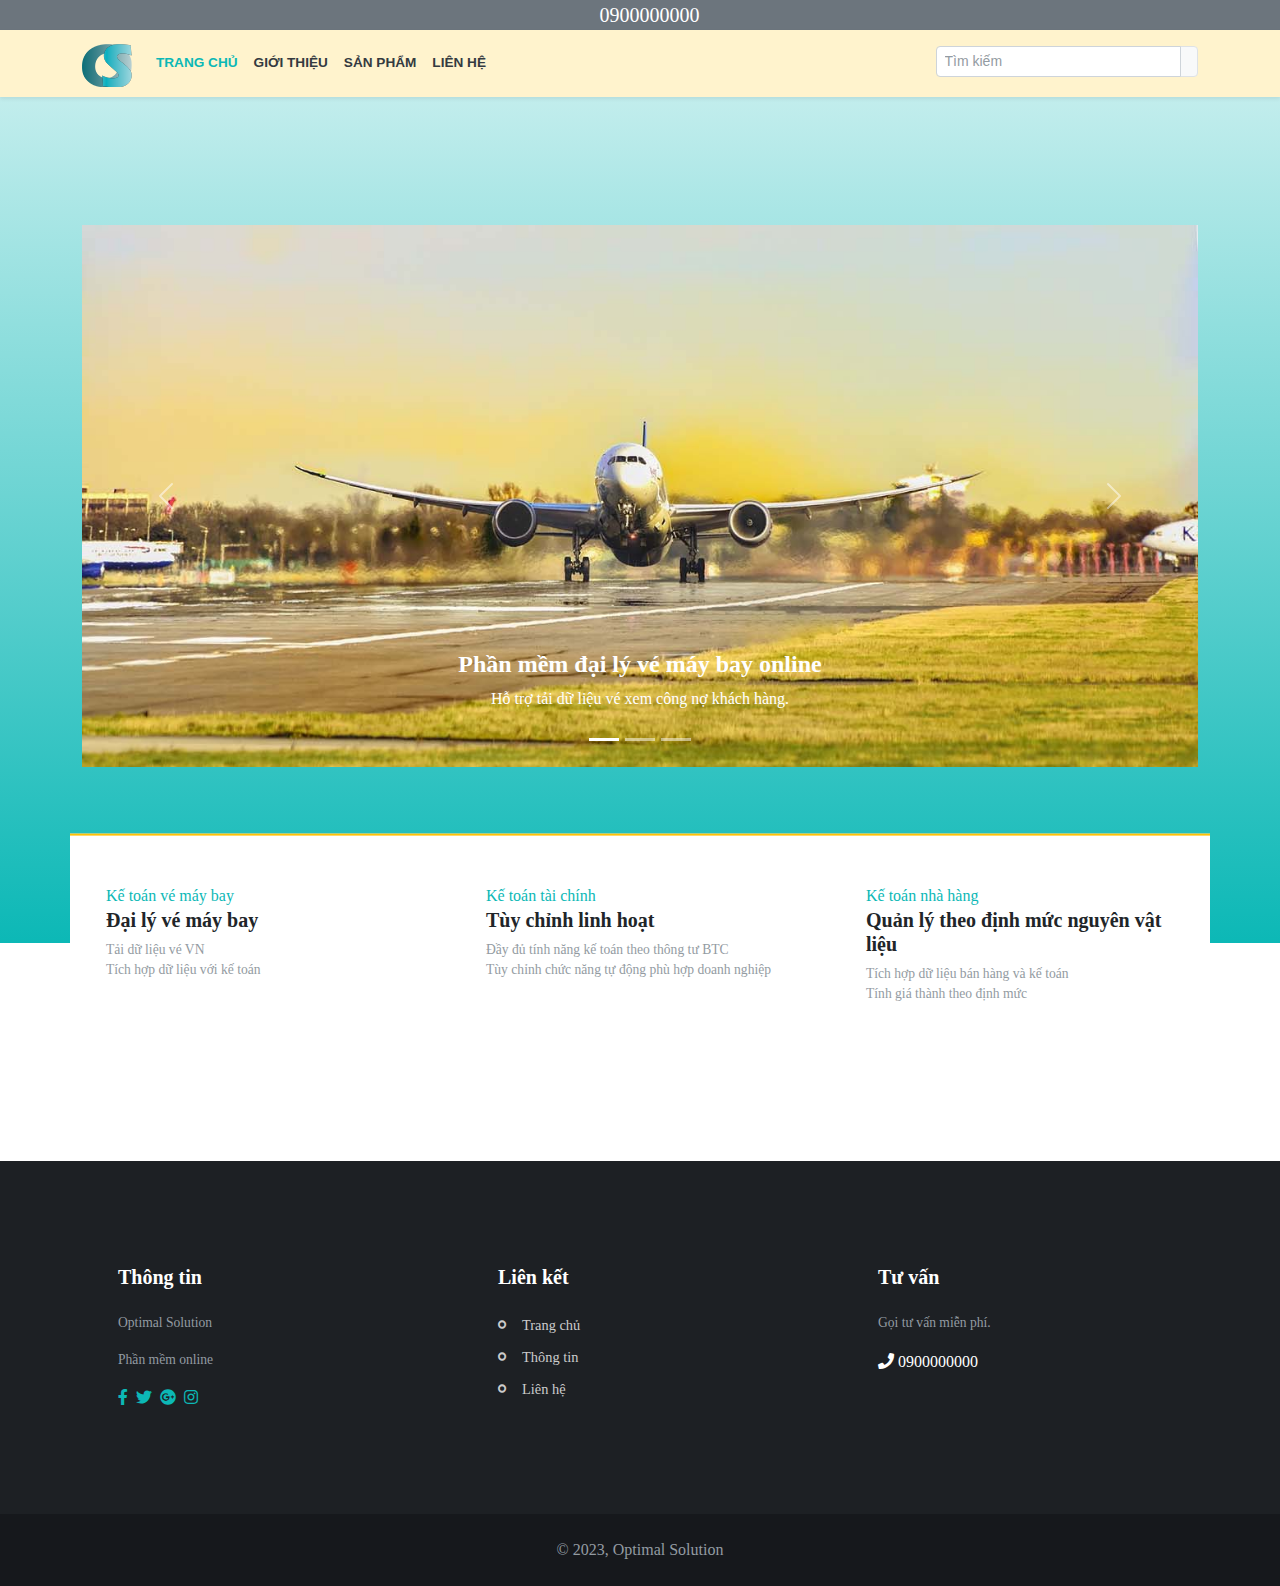
==== commit ad05cd6f: "240523" ====
--- a/index.html
+++ b/index.html
@@ -5,28 +5,28 @@
     <!-- <link rel="stylesheet" href="https://fonts.googleapis.com/css?family=Roboto:700,800&amp;display=swap"> -->
     <style type="text/css">@font-face{font-family:'Roboto Slab';font-style:normal;font-weight:400;font-display:swap;src:url(https://fonts.gstatic.com/s/robotoslab/v25/BngbUXZYTXPIvIBgJJSb6s3BzlRRfKOFbvjojISmYmRlV9Su1caiTVo.woff) format('woff');unicode-range:U+0460-052F, U+1C80-1C88, U+20B4, U+2DE0-2DFF, U+A640-A69F, U+FE2E-FE2F;}@font-face{font-family:'Roboto Slab';font-style:normal;font-weight:400;font-display:swap;src:url(https://fonts.gstatic.com/s/robotoslab/v25/BngbUXZYTXPIvIBgJJSb6s3BzlRRfKOFbvjojISma2RlV9Su1caiTVo.woff) format('woff');unicode-range:U+0301, U+0400-045F, U+0490-0491, U+04B0-04B1, U+2116;}@font-face{font-family:'Roboto Slab';font-style:normal;font-weight:400;font-display:swap;src:url(https://fonts.gstatic.com/s/robotoslab/v25/BngbUXZYTXPIvIBgJJSb6s3BzlRRfKOFbvjojISmY2RlV9Su1caiTVo.woff) format('woff');unicode-range:U+1F00-1FFF;}@font-face{font-family:'Roboto Slab';font-style:normal;font-weight:400;font-display:swap;src:url(https://fonts.gstatic.com/s/robotoslab/v25/BngbUXZYTXPIvIBgJJSb6s3BzlRRfKOFbvjojISmbGRlV9Su1caiTVo.woff) format('woff');unicode-range:U+0370-03FF;}@font-face{font-family:'Roboto Slab';font-style:normal;font-weight:400;font-display:swap;src:url(https://fonts.gstatic.com/s/robotoslab/v25/BngbUXZYTXPIvIBgJJSb6s3BzlRRfKOFbvjojISmYGRlV9Su1caiTVo.woff) format('woff');unicode-range:U+0102-0103, U+0110-0111, U+0128-0129, U+0168-0169, U+01A0-01A1, U+01AF-01B0, U+0300-0301, U+0303-0304, U+0308-0309, U+0323, U+0329, U+1EA0-1EF9, U+20AB;}@font-face{font-family:'Roboto Slab';font-style:normal;font-weight:400;font-display:swap;src:url(https://fonts.gstatic.com/s/robotoslab/v25/BngbUXZYTXPIvIBgJJSb6s3BzlRRfKOFbvjojISmYWRlV9Su1caiTVo.woff) format('woff');unicode-range:U+0100-02AF, U+0304, U+0308, U+0329, U+1E00-1E9F, U+1EF2-1EFF, U+2020, U+20A0-20AB, U+20AD-20CF, U+2113, U+2C60-2C7F, U+A720-A7FF;}@font-face{font-family:'Roboto Slab';font-style:normal;font-weight:400;font-display:swap;src:url(https://fonts.gstatic.com/s/robotoslab/v25/BngbUXZYTXPIvIBgJJSb6s3BzlRRfKOFbvjojISmb2RlV9Su1cai.woff) format('woff');unicode-range:U+0000-00FF, U+0131, U+0152-0153, U+02BB-02BC, U+02C6, U+02DA, U+02DC, U+0304, U+0308, U+0329, U+2000-206F, U+2074, U+20AC, U+2122, U+2191, U+2193, U+2212, U+2215, U+FEFF, U+FFFD;}</style>
     <!-- <link rel="stylesheet" href="https://fonts.googleapis.com/css?family=Poppins:300,400&amp;display=swap"> -->
-    <link href="styles.css" rel="stylesheet">
-
-  <style>@charset "UTF-8";:root{--bs-blue:#0d6efd;--bs-indigo:#6610f2;--bs-purple:#6f42c1;--bs-pink:#d63384;--bs-red:#dc3545;--bs-orange:#fd7e14;--bs-yellow:#ffc107;--bs-green:#198754;--bs-teal:#20c997;--bs-cyan:#0dcaf0;--bs-black:#000;--bs-white:#fff;--bs-gray:#6c757d;--bs-gray-dark:#343a40;--bs-gray-100:#f8f9fa;--bs-gray-200:#e9ecef;--bs-gray-300:#dee2e6;--bs-gray-400:#ced4da;--bs-gray-500:#adb5bd;--bs-gray-600:#6c757d;--bs-gray-700:#495057;--bs-gray-800:#343a40;--bs-gray-900:#212529;--bs-primary:#0d6efd;--bs-secondary:#6c757d;--bs-success:#198754;--bs-info:#0dcaf0;--bs-warning:#ffc107;--bs-danger:#dc3545;--bs-light:#f8f9fa;--bs-dark:#212529;--bs-primary-rgb:13,110,253;--bs-secondary-rgb:108,117,125;--bs-success-rgb:25,135,84;--bs-info-rgb:13,202,240;--bs-warning-rgb:255,193,7;--bs-danger-rgb:220,53,69;--bs-light-rgb:248,249,250;--bs-dark-rgb:33,37,41;--bs-white-rgb:255,255,255;--bs-black-rgb:0,0,0;--bs-body-color-rgb:33,37,41;--bs-body-bg-rgb:255,255,255;--bs-font-sans-serif:system-ui,-apple-system,"Segoe UI",Roboto,"Helvetica Neue","Noto Sans","Liberation Sans",Arial,sans-serif,"Apple Color Emoji","Segoe UI Emoji","Segoe UI Symbol","Noto Color Emoji";--bs-font-monospace:SFMono-Regular,Menlo,Monaco,Consolas,"Liberation Mono","Courier New",monospace;--bs-gradient:linear-gradient(180deg, rgba(255, 255, 255, .15), rgba(255, 255, 255, 0));--bs-body-font-family:var(--bs-font-sans-serif);--bs-body-font-size:1rem;--bs-body-font-weight:400;--bs-body-line-height:1.5;--bs-body-color:#212529;--bs-body-bg:#fff;--bs-border-width:1px;--bs-border-style:solid;--bs-border-color:#dee2e6;--bs-border-color-translucent:rgba(0, 0, 0, .175);--bs-border-radius:.375rem;--bs-border-radius-sm:.25rem;--bs-border-radius-lg:.5rem;--bs-border-radius-xl:1rem;--bs-border-radius-2xl:2rem;--bs-border-radius-pill:50rem;--bs-link-color:#0d6efd;--bs-link-hover-color:#0a58ca;--bs-code-color:#d63384;--bs-highlight-bg:#fff3cd}*,:after,:before{box-sizing:border-box}@media (prefers-reduced-motion:no-preference){:root{scroll-behavior:smooth}}body{margin:0;font-family:var(--bs-body-font-family);font-size:var(--bs-body-font-size);font-weight:var(--bs-body-font-weight);line-height:var(--bs-body-line-height);color:var(--bs-body-color);text-align:var(--bs-body-text-align);background-color:var(--bs-body-bg);-webkit-text-size-adjust:100%;-webkit-tap-highlight-color:transparent}@charset "UTF-8";body{perspective:500px}body{font-family:Poppins,sans-serif;font-size:1rem;font-weight:300;line-height:1.5;color:#212529;background-color:#fff}</style><link rel="stylesheet" href="styles.ba6b27df9b906884.css" media="print" onload="this.media='all'"><noscript><link rel="stylesheet" href="styles.ba6b27df9b906884.css"></noscript></head>
+    <link href="styles.scss" rel="stylesheet">
+    <link rel="stylesheet" href="https://cdnjs.cloudflare.com/ajax/libs/font-awesome/6.4.0/css/all.min.css" integrity="sha512-iecdLmaskl7CVkqkXNQ/ZH/XLlvWZOJyj7Yy7tcenmpD1ypASozpmT/E0iPtmFIB46ZmdtAc9eNBvH0H/ZpiBw==" crossorigin="anonymous" referrerpolicy="no-referrer">
+  <style>@charset "UTF-8";:root{--bs-blue:#0d6efd;--bs-indigo:#6610f2;--bs-purple:#6f42c1;--bs-pink:#d63384;--bs-red:#dc3545;--bs-orange:#fd7e14;--bs-yellow:#ffc107;--bs-green:#198754;--bs-teal:#20c997;--bs-cyan:#0dcaf0;--bs-black:#000;--bs-white:#fff;--bs-gray:#6c757d;--bs-gray-dark:#343a40;--bs-gray-100:#f8f9fa;--bs-gray-200:#e9ecef;--bs-gray-300:#dee2e6;--bs-gray-400:#ced4da;--bs-gray-500:#adb5bd;--bs-gray-600:#6c757d;--bs-gray-700:#495057;--bs-gray-800:#343a40;--bs-gray-900:#212529;--bs-primary:#0d6efd;--bs-secondary:#6c757d;--bs-success:#198754;--bs-info:#0dcaf0;--bs-warning:#ffc107;--bs-danger:#dc3545;--bs-light:#f8f9fa;--bs-dark:#212529;--bs-primary-rgb:13,110,253;--bs-secondary-rgb:108,117,125;--bs-success-rgb:25,135,84;--bs-info-rgb:13,202,240;--bs-warning-rgb:255,193,7;--bs-danger-rgb:220,53,69;--bs-light-rgb:248,249,250;--bs-dark-rgb:33,37,41;--bs-primary-text-emphasis:#052c65;--bs-secondary-text-emphasis:#2b2f32;--bs-success-text-emphasis:#0a3622;--bs-info-text-emphasis:#055160;--bs-warning-text-emphasis:#664d03;--bs-danger-text-emphasis:#58151c;--bs-light-text-emphasis:#495057;--bs-dark-text-emphasis:#495057;--bs-primary-bg-subtle:#cfe2ff;--bs-secondary-bg-subtle:#e2e3e5;--bs-success-bg-subtle:#d1e7dd;--bs-info-bg-subtle:#cff4fc;--bs-warning-bg-subtle:#fff3cd;--bs-danger-bg-subtle:#f8d7da;--bs-light-bg-subtle:#fcfcfd;--bs-dark-bg-subtle:#ced4da;--bs-primary-border-subtle:#9ec5fe;--bs-secondary-border-subtle:#c4c8cb;--bs-success-border-subtle:#a3cfbb;--bs-info-border-subtle:#9eeaf9;--bs-warning-border-subtle:#ffe69c;--bs-danger-border-subtle:#f1aeb5;--bs-light-border-subtle:#e9ecef;--bs-dark-border-subtle:#adb5bd;--bs-white-rgb:255,255,255;--bs-black-rgb:0,0,0;--bs-font-sans-serif:system-ui,-apple-system,"Segoe UI",Roboto,"Helvetica Neue","Noto Sans","Liberation Sans",Arial,sans-serif,"Apple Color Emoji","Segoe UI Emoji","Segoe UI Symbol","Noto Color Emoji";--bs-font-monospace:SFMono-Regular,Menlo,Monaco,Consolas,"Liberation Mono","Courier New",monospace;--bs-gradient:linear-gradient(180deg, rgba(255, 255, 255, .15), rgba(255, 255, 255, 0));--bs-body-font-family:var(--bs-font-sans-serif);--bs-body-font-size:1rem;--bs-body-font-weight:400;--bs-body-line-height:1.5;--bs-body-color:#212529;--bs-body-color-rgb:33,37,41;--bs-body-bg:#fff;--bs-body-bg-rgb:255,255,255;--bs-emphasis-color:#000;--bs-emphasis-color-rgb:0,0,0;--bs-secondary-color:rgba(33, 37, 41, .75);--bs-secondary-color-rgb:33,37,41;--bs-secondary-bg:#e9ecef;--bs-secondary-bg-rgb:233,236,239;--bs-tertiary-color:rgba(33, 37, 41, .5);--bs-tertiary-color-rgb:33,37,41;--bs-tertiary-bg:#f8f9fa;--bs-tertiary-bg-rgb:248,249,250;--bs-link-color:#0d6efd;--bs-link-color-rgb:13,110,253;--bs-link-decoration:underline;--bs-link-hover-color:#0a58ca;--bs-link-hover-color-rgb:10,88,202;--bs-code-color:#d63384;--bs-highlight-bg:#fff3cd;--bs-border-width:1px;--bs-border-style:solid;--bs-border-color:#dee2e6;--bs-border-color-translucent:rgba(0, 0, 0, .175);--bs-border-radius:.375rem;--bs-border-radius-sm:.25rem;--bs-border-radius-lg:.5rem;--bs-border-radius-xl:1rem;--bs-border-radius-xxl:2rem;--bs-border-radius-2xl:var(--bs-border-radius-xxl);--bs-border-radius-pill:50rem;--bs-box-shadow:0 .5rem 1rem rgba(0, 0, 0, .15);--bs-box-shadow-sm:0 .125rem .25rem rgba(0, 0, 0, .075);--bs-box-shadow-lg:0 1rem 3rem rgba(0, 0, 0, .175);--bs-box-shadow-inset:inset 0 1px 2px rgba(0, 0, 0, .075);--bs-focus-ring-width:.25rem;--bs-focus-ring-opacity:.25;--bs-focus-ring-color:rgba(13, 110, 253, .25);--bs-form-valid-color:#198754;--bs-form-valid-border-color:#198754;--bs-form-invalid-color:#dc3545;--bs-form-invalid-border-color:#dc3545}*,:after,:before{box-sizing:border-box}@media (prefers-reduced-motion:no-preference){:root{scroll-behavior:smooth}}body{margin:0;font-family:var(--bs-body-font-family);font-size:var(--bs-body-font-size);font-weight:var(--bs-body-font-weight);line-height:var(--bs-body-line-height);color:var(--bs-body-color);text-align:var(--bs-body-text-align);background-color:var(--bs-body-bg);-webkit-text-size-adjust:100%;-webkit-tap-highlight-color:transparent}:root{--bs-breakpoint-xs:0;--bs-breakpoint-sm:576px;--bs-breakpoint-md:768px;--bs-breakpoint-lg:992px;--bs-breakpoint-xl:1200px;--bs-breakpoint-xxl:1400px}@charset "UTF-8";body{perspective:500px}body{font-family:Poppins,sans-serif;font-size:1rem;font-weight:300;line-height:1.5;color:#212529;background-color:#fff}</style><link rel="stylesheet" href="styles.30aab960d544a0a0.css" media="print" onload="this.media='all'"><noscript><link rel="stylesheet" href="styles.30aab960d544a0a0.css"></noscript></head>
   <body>
   <app-root></app-root>
-  <script src="runtime.fa022adc5180f074.js" type="module"></script><script src="polyfills.22a173a910885722.js" type="module"></script><script src="scripts.1b1989c70c72c31c.js" defer></script><script src="main.0c9ce7105cf2bbde.js" type="module"></script>
+  <script src="runtime.fa022adc5180f074.js" type="module"></script><script src="polyfills.22a173a910885722.js" type="module"></script><script src="scripts.fd9d34ed503cf593.js" defer></script><script src="main.5342b1ccb5f57cc8.js" type="module"></script>
   <link rel="stylesheet" href="https://use.fontawesome.com/releases/v5.7.1/css/all.css">
 
 
 
-  
-   
-     
-     
-     
-     
 
 
 
-  
-  
-    
-  
-  
-</body></html><!-- <html> --><!-- <head> --><!-- ... --><!-- Google fonts --><!-- <link rel="stylesheet" href="https://fonts.googleapis.com/css?family=Roboto:700,800&amp;display=swap"> --><!-- <link rel="stylesheet" href="https://fonts.googleapis.com/css?family=Poppins:300,400&amp;display=swap"> --><!-- FontAwesome CSS - loading as last, so it doesn't block rendering --><!--  --><!--  --><!--  --><!-- </head> --><!-- <body> --><!-- <app-root></app-root> --><!-- </body> --><!-- <link rel="stylesheet" href="https://use.fontawesome.com/releases/v5.7.1/css/all.css"> --><!-- </html> -->+
+
+
+
+
+
+
+
+
+
+
+</body></html>--- a/styles.30aab960d544a0a0.css
+++ b/styles.30aab960d544a0a0.css
@@ -0,0 +1,5 @@
+@charset "UTF-8";/*!
+* Bootstrap  v5.3.0-alpha3 (https://getbootstrap.com/)
+* Copyright 2011-2023 The Bootstrap Authors
+* Licensed under MIT (https://github.com/twbs/bootstrap/blob/main/LICENSE)
+*/:root,[data-bs-theme=light]{--bs-blue:#0d6efd;--bs-indigo:#6610f2;--bs-purple:#6f42c1;--bs-pink:#d63384;--bs-red:#dc3545;--bs-orange:#fd7e14;--bs-yellow:#ffc107;--bs-green:#198754;--bs-teal:#20c997;--bs-cyan:#0dcaf0;--bs-black:#000;--bs-white:#fff;--bs-gray:#6c757d;--bs-gray-dark:#343a40;--bs-gray-100:#f8f9fa;--bs-gray-200:#e9ecef;--bs-gray-300:#dee2e6;--bs-gray-400:#ced4da;--bs-gray-500:#adb5bd;--bs-gray-600:#6c757d;--bs-gray-700:#495057;--bs-gray-800:#343a40;--bs-gray-900:#212529;--bs-primary:#0d6efd;--bs-secondary:#6c757d;--bs-success:#198754;--bs-info:#0dcaf0;--bs-warning:#ffc107;--bs-danger:#dc3545;--bs-light:#f8f9fa;--bs-dark:#212529;--bs-primary-rgb:13,110,253;--bs-secondary-rgb:108,117,125;--bs-success-rgb:25,135,84;--bs-info-rgb:13,202,240;--bs-warning-rgb:255,193,7;--bs-danger-rgb:220,53,69;--bs-light-rgb:248,249,250;--bs-dark-rgb:33,37,41;--bs-primary-text-emphasis:#052c65;--bs-secondary-text-emphasis:#2b2f32;--bs-success-text-emphasis:#0a3622;--bs-info-text-emphasis:#055160;--bs-warning-text-emphasis:#664d03;--bs-danger-text-emphasis:#58151c;--bs-light-text-emphasis:#495057;--bs-dark-text-emphasis:#495057;--bs-primary-bg-subtle:#cfe2ff;--bs-secondary-bg-subtle:#e2e3e5;--bs-success-bg-subtle:#d1e7dd;--bs-info-bg-subtle:#cff4fc;--bs-warning-bg-subtle:#fff3cd;--bs-danger-bg-subtle:#f8d7da;--bs-light-bg-subtle:#fcfcfd;--bs-dark-bg-subtle:#ced4da;--bs-primary-border-subtle:#9ec5fe;--bs-secondary-border-subtle:#c4c8cb;--bs-success-border-subtle:#a3cfbb;--bs-info-border-subtle:#9eeaf9;--bs-warning-border-subtle:#ffe69c;--bs-danger-border-subtle:#f1aeb5;--bs-light-border-subtle:#e9ecef;--bs-dark-border-subtle:#adb5bd;--bs-white-rgb:255,255,255;--bs-black-rgb:0,0,0;--bs-font-sans-serif:system-ui,-apple-system,"Segoe UI",Roboto,"Helvetica Neue","Noto Sans","Liberation Sans",Arial,sans-serif,"Apple Color Emoji","Segoe UI Emoji","Segoe UI Symbol","Noto Color Emoji";--bs-font-monospace:SFMono-Regular,Menlo,Monaco,Consolas,"Liberation Mono","Courier New",monospace;--bs-gradient:linear-gradient(180deg, rgba(255, 255, 255, .15), rgba(255, 255, 255, 0));--bs-body-font-family:var(--bs-font-sans-serif);--bs-body-font-size:1rem;--bs-body-font-weight:400;--bs-body-line-height:1.5;--bs-body-color:#212529;--bs-body-color-rgb:33,37,41;--bs-body-bg:#fff;--bs-body-bg-rgb:255,255,255;--bs-emphasis-color:#000;--bs-emphasis-color-rgb:0,0,0;--bs-secondary-color:rgba(33, 37, 41, .75);--bs-secondary-color-rgb:33,37,41;--bs-secondary-bg:#e9ecef;--bs-secondary-bg-rgb:233,236,239;--bs-tertiary-color:rgba(33, 37, 41, .5);--bs-tertiary-color-rgb:33,37,41;--bs-tertiary-bg:#f8f9fa;--bs-tertiary-bg-rgb:248,249,250;--bs-link-color:#0d6efd;--bs-link-color-rgb:13,110,253;--bs-link-decoration:underline;--bs-link-hover-color:#0a58ca;--bs-link-hover-color-rgb:10,88,202;--bs-code-color:#d63384;--bs-highlight-bg:#fff3cd;--bs-border-width:1px;--bs-border-style:solid;--bs-border-color:#dee2e6;--bs-border-color-translucent:rgba(0, 0, 0, .175);--bs-border-radius:.375rem;--bs-border-radius-sm:.25rem;--bs-border-radius-lg:.5rem;--bs-border-radius-xl:1rem;--bs-border-radius-xxl:2rem;--bs-border-radius-2xl:var(--bs-border-radius-xxl);--bs-border-radius-pill:50rem;--bs-box-shadow:0 .5rem 1rem rgba(0, 0, 0, .15);--bs-box-shadow-sm:0 .125rem .25rem rgba(0, 0, 0, .075);--bs-box-shadow-lg:0 1rem 3rem rgba(0, 0, 0, .175);--bs-box-shadow-inset:inset 0 1px 2px rgba(0, 0, 0, .075);--bs-focus-ring-width:.25rem;--bs-focus-ring-opacity:.25;--bs-focus-ring-color:rgba(13, 110, 253, .25);--bs-form-valid-color:#198754;--bs-form-valid-border-color:#198754;--bs-form-invalid-color:#dc3545;--bs-form-invalid-border-color:#dc3545}[data-bs-theme=dark]{color-scheme:dark;--bs-body-color:#adb5bd;--bs-body-color-rgb:173,181,189;--bs-body-bg:#212529;--bs-body-bg-rgb:33,37,41;--bs-emphasis-color:#fff;--bs-emphasis-color-rgb:255,255,255;--bs-secondary-color:rgba(173, 181, 189, .75);--bs-secondary-color-rgb:173,181,189;--bs-secondary-bg:#343a40;--bs-secondary-bg-rgb:52,58,64;--bs-tertiary-color:rgba(173, 181, 189, .5);--bs-tertiary-color-rgb:173,181,189;--bs-tertiary-bg:#2b3035;--bs-tertiary-bg-rgb:43,48,53;--bs-primary-text-emphasis:#6ea8fe;--bs-secondary-text-emphasis:#a7acb1;--bs-success-text-emphasis:#75b798;--bs-info-text-emphasis:#6edff6;--bs-warning-text-emphasis:#ffda6a;--bs-danger-text-emphasis:#ea868f;--bs-light-text-emphasis:#f8f9fa;--bs-dark-text-emphasis:#dee2e6;--bs-primary-bg-subtle:#031633;--bs-secondary-bg-subtle:#161719;--bs-success-bg-subtle:#051b11;--bs-info-bg-subtle:#032830;--bs-warning-bg-subtle:#332701;--bs-danger-bg-subtle:#2c0b0e;--bs-light-bg-subtle:#343a40;--bs-dark-bg-subtle:#1a1d20;--bs-primary-border-subtle:#084298;--bs-secondary-border-subtle:#41464b;--bs-success-border-subtle:#0f5132;--bs-info-border-subtle:#087990;--bs-warning-border-subtle:#997404;--bs-danger-border-subtle:#842029;--bs-light-border-subtle:#495057;--bs-dark-border-subtle:#343a40;--bs-link-color:#6ea8fe;--bs-link-hover-color:#8bb9fe;--bs-link-color-rgb:110,168,254;--bs-link-hover-color-rgb:139,185,254;--bs-code-color:#e685b5;--bs-border-color:#495057;--bs-border-color-translucent:rgba(255, 255, 255, .15);--bs-form-valid-color:#75b798;--bs-form-valid-border-color:#75b798;--bs-form-invalid-color:#ea868f;--bs-form-invalid-border-color:#ea868f}*,:after,:before{box-sizing:border-box}@media (prefers-reduced-motion:no-preference){:root{scroll-behavior:smooth}}body{margin:0;font-family:var(--bs-body-font-family);font-size:var(--bs-body-font-size);font-weight:var(--bs-body-font-weight);line-height:var(--bs-body-line-height);color:var(--bs-body-color);text-align:var(--bs-body-text-align);background-color:var(--bs-body-bg);-webkit-text-size-adjust:100%;-webkit-tap-highlight-color:transparent}hr{margin:1rem 0;color:inherit;border:0;border-top:var(--bs-border-width) solid;opacity:.25}.h1,.h2,.h3,.h4,.h5,.h6,h1,h2,h3,h4,h5,h6{margin-top:0;margin-bottom:.5rem;font-weight:500;line-height:1.2;color:var(--bs-heading-color,inherit)}.h1,h1{font-size:calc(1.375rem + 1.5vw)}@media (min-width:1200px){.h1,h1{font-size:2.5rem}}.h2,h2{font-size:calc(1.325rem + .9vw)}@media (min-width:1200px){.h2,h2{font-size:2rem}}.h3,h3{font-size:calc(1.3rem + .6vw)}@media (min-width:1200px){.h3,h3{font-size:1.75rem}}.h4,h4{font-size:calc(1.275rem + .3vw)}@media (min-width:1200px){.h4,h4{font-size:1.5rem}}.h5,h5{font-size:1.25rem}.h6,h6{font-size:1rem}p{margin-top:0;margin-bottom:1rem}abbr[title]{-webkit-text-decoration:underline dotted;text-decoration:underline dotted;cursor:help;-webkit-text-decoration-skip-ink:none;text-decoration-skip-ink:none}address{margin-bottom:1rem;font-style:normal;line-height:inherit}ol,ul{padding-left:2rem}dl,ol,ul{margin-top:0;margin-bottom:1rem}ol ol,ol ul,ul ol,ul ul{margin-bottom:0}dt{font-weight:700}dd{margin-bottom:.5rem;margin-left:0}blockquote{margin:0 0 1rem}b,strong{font-weight:bolder}.small,small{font-size:.875em}.mark,mark{padding:.1875em;background-color:var(--bs-highlight-bg)}sub,sup{position:relative;font-size:.75em;line-height:0;vertical-align:baseline}sub{bottom:-.25em}sup{top:-.5em}a{color:rgba(var(--bs-link-color-rgb),var(--bs-link-opacity,1));text-decoration:underline}a:hover{--bs-link-color-rgb:var(--bs-link-hover-color-rgb)}a:not([href]):not([class]),a:not([href]):not([class]):hover{color:inherit;text-decoration:none}code,kbd,pre,samp{font-family:var(--bs-font-monospace);font-size:1em}pre{display:block;margin-top:0;margin-bottom:1rem;overflow:auto;font-size:.875em}pre code{font-size:inherit;color:inherit;word-break:normal}code{font-size:.875em;color:var(--bs-code-color);word-wrap:break-word}a>code{color:inherit}kbd{padding:.1875rem .375rem;font-size:.875em;color:var(--bs-body-bg);background-color:var(--bs-body-color);border-radius:.25rem}kbd kbd{padding:0;font-size:1em}figure{margin:0 0 1rem}img,svg{vertical-align:middle}table{caption-side:bottom;border-collapse:collapse}caption{padding-top:.5rem;padding-bottom:.5rem;color:var(--bs-secondary-color);text-align:left}th{text-align:inherit;text-align:-webkit-match-parent}tbody,td,tfoot,th,thead,tr{border-color:inherit;border-style:solid;border-width:0}label{display:inline-block}button{border-radius:0}button:focus:not(:focus-visible){outline:0}button,input,optgroup,select,textarea{margin:0;font-family:inherit;font-size:inherit;line-height:inherit}button,select{text-transform:none}[role=button]{cursor:pointer}select{word-wrap:normal}select:disabled{opacity:1}[list]:not([type=date]):not([type=datetime-local]):not([type=month]):not([type=week]):not([type=time])::-webkit-calendar-picker-indicator{display:none!important}[type=button],[type=reset],[type=submit],button{-webkit-appearance:button}[type=button]:not(:disabled),[type=reset]:not(:disabled),[type=submit]:not(:disabled),button:not(:disabled){cursor:pointer}::-moz-focus-inner{padding:0;border-style:none}textarea{resize:vertical}fieldset{min-width:0;padding:0;margin:0;border:0}legend{float:left;width:100%;padding:0;margin-bottom:.5rem;font-size:calc(1.275rem + .3vw);line-height:inherit}@media (min-width:1200px){legend{font-size:1.5rem}}legend+*{clear:left}::-webkit-datetime-edit-day-field,::-webkit-datetime-edit-fields-wrapper,::-webkit-datetime-edit-hour-field,::-webkit-datetime-edit-minute,::-webkit-datetime-edit-month-field,::-webkit-datetime-edit-text,::-webkit-datetime-edit-year-field{padding:0}::-webkit-inner-spin-button{height:auto}[type=search]{outline-offset:-2px;-webkit-appearance:textfield}::-webkit-search-decoration{-webkit-appearance:none}::-webkit-color-swatch-wrapper{padding:0}::file-selector-button{font:inherit;-webkit-appearance:button}output{display:inline-block}iframe{border:0}summary{display:list-item;cursor:pointer}progress{vertical-align:baseline}[hidden]{display:none!important}.display-1{font-size:calc(1.625rem + 4.5vw);font-weight:300;line-height:1.2}@media (min-width:1200px){.display-1{font-size:5rem}}.display-2{font-size:calc(1.575rem + 3.9vw);font-weight:300;line-height:1.2}@media (min-width:1200px){.display-2{font-size:4.5rem}}.display-3{font-size:calc(1.525rem + 3.3vw);font-weight:300;line-height:1.2}@media (min-width:1200px){.display-3{font-size:4rem}}.display-4{font-size:calc(1.475rem + 2.7vw);font-weight:300;line-height:1.2}@media (min-width:1200px){.display-4{font-size:3.5rem}}.display-5{font-size:calc(1.425rem + 2.1vw);font-weight:300;line-height:1.2}@media (min-width:1200px){.display-5{font-size:3rem}}.display-6{font-size:calc(1.375rem + 1.5vw);font-weight:300;line-height:1.2}@media (min-width:1200px){.display-6{font-size:2.5rem}}.list-unstyled,.list-inline{padding-left:0;list-style:none}.list-inline-item{display:inline-block}.list-inline-item:not(:last-child){margin-right:.5rem}.initialism{font-size:.875em;text-transform:uppercase}.blockquote{margin-bottom:1rem;font-size:1.25rem}.blockquote>:last-child{margin-bottom:0}.blockquote-footer{margin-top:-1rem;margin-bottom:1rem;font-size:.875em;color:#6c757d}.img-fluid{max-width:100%;height:auto}.img-thumbnail{padding:.25rem;background-color:var(--bs-body-bg);border:var(--bs-border-width) solid var(--bs-border-color);border-radius:var(--bs-border-radius);max-width:100%;height:auto}.figure{display:inline-block}.figure-img{margin-bottom:.5rem;line-height:1}.figure-caption{font-size:.875em;color:var(--bs-secondary-color)}.container,.container-fluid,.container-lg,.container-md,.container-sm,.container-xl,.container-xxl{--bs-gutter-x:1.5rem;--bs-gutter-y:0;width:100%;padding-right:calc(var(--bs-gutter-x) * .5);padding-left:calc(var(--bs-gutter-x) * .5);margin-right:auto;margin-left:auto}@media (min-width:576px){.container,.container-sm{max-width:540px}}@media (min-width:768px){.container,.container-md,.container-sm{max-width:720px}}@media (min-width:992px){.container,.container-lg,.container-md,.container-sm{max-width:960px}}@media (min-width:1200px){.container,.container-lg,.container-md,.container-sm,.container-xl{max-width:1140px}}@media (min-width:1400px){.container,.container-lg,.container-md,.container-sm,.container-xl,.container-xxl{max-width:1320px}}:root{--bs-breakpoint-xs:0;--bs-breakpoint-sm:576px;--bs-breakpoint-md:768px;--bs-breakpoint-lg:992px;--bs-breakpoint-xl:1200px;--bs-breakpoint-xxl:1400px}.row{--bs-gutter-x:1.5rem;--bs-gutter-y:0;display:flex;flex-wrap:wrap;margin-top:calc(-1 * var(--bs-gutter-y));margin-right:calc(-.5 * var(--bs-gutter-x));margin-left:calc(-.5 * var(--bs-gutter-x))}.row>*{flex-shrink:0;width:100%;max-width:100%;padding-right:calc(var(--bs-gutter-x) * .5);padding-left:calc(var(--bs-gutter-x) * .5);margin-top:var(--bs-gutter-y)}.col{flex:1 0 0%}.row-cols-auto>*{flex:0 0 auto;width:auto}.row-cols-1>*{flex:0 0 auto;width:100%}.row-cols-2>*{flex:0 0 auto;width:50%}.row-cols-3>*{flex:0 0 auto;width:33.3333333333%}.row-cols-4>*{flex:0 0 auto;width:25%}.row-cols-5>*{flex:0 0 auto;width:20%}.row-cols-6>*{flex:0 0 auto;width:16.6666666667%}.col-auto{flex:0 0 auto;width:auto}.col-1{flex:0 0 auto;width:8.33333333%}.col-2{flex:0 0 auto;width:16.66666667%}.col-3{flex:0 0 auto;width:25%}.col-4{flex:0 0 auto;width:33.33333333%}.col-5{flex:0 0 auto;width:41.66666667%}.col-6{flex:0 0 auto;width:50%}.col-7{flex:0 0 auto;width:58.33333333%}.col-8{flex:0 0 auto;width:66.66666667%}.col-9{flex:0 0 auto;width:75%}.col-10{flex:0 0 auto;width:83.33333333%}.col-11{flex:0 0 auto;width:91.66666667%}.col-12{flex:0 0 auto;width:100%}.offset-1{margin-left:8.33333333%}.offset-2{margin-left:16.66666667%}.offset-3{margin-left:25%}.offset-4{margin-left:33.33333333%}.offset-5{margin-left:41.66666667%}.offset-6{margin-left:50%}.offset-7{margin-left:58.33333333%}.offset-8{margin-left:66.66666667%}.offset-9{margin-left:75%}.offset-10{margin-left:83.33333333%}.offset-11{margin-left:91.66666667%}.g-0,.gx-0{--bs-gutter-x:0}.g-0,.gy-0{--bs-gutter-y:0}.g-1,.gx-1{--bs-gutter-x:.25rem}.g-1,.gy-1{--bs-gutter-y:.25rem}.g-2,.gx-2{--bs-gutter-x:.5rem}.g-2,.gy-2{--bs-gutter-y:.5rem}.g-3,.gx-3{--bs-gutter-x:1rem}.g-3,.gy-3{--bs-gutter-y:1rem}.g-4,.gx-4{--bs-gutter-x:1.5rem}.g-4,.gy-4{--bs-gutter-y:1.5rem}.g-5,.gx-5{--bs-gutter-x:3rem}.g-5,.gy-5{--bs-gutter-y:3rem}@media (min-width:576px){.col-sm{flex:1 0 0%}.row-cols-sm-auto>*{flex:0 0 auto;width:auto}.row-cols-sm-1>*{flex:0 0 auto;width:100%}.row-cols-sm-2>*{flex:0 0 auto;width:50%}.row-cols-sm-3>*{flex:0 0 auto;width:33.3333333333%}.row-cols-sm-4>*{flex:0 0 auto;width:25%}.row-cols-sm-5>*{flex:0 0 auto;width:20%}.row-cols-sm-6>*{flex:0 0 auto;width:16.6666666667%}.col-sm-auto{flex:0 0 auto;width:auto}.col-sm-1{flex:0 0 auto;width:8.33333333%}.col-sm-2{flex:0 0 auto;width:16.66666667%}.col-sm-3{flex:0 0 auto;width:25%}.col-sm-4{flex:0 0 auto;width:33.33333333%}.col-sm-5{flex:0 0 auto;width:41.66666667%}.col-sm-6{flex:0 0 auto;width:50%}.col-sm-7{flex:0 0 auto;width:58.33333333%}.col-sm-8{flex:0 0 auto;width:66.66666667%}.col-sm-9{flex:0 0 auto;width:75%}.col-sm-10{flex:0 0 auto;width:83.33333333%}.col-sm-11{flex:0 0 auto;width:91.66666667%}.col-sm-12{flex:0 0 auto;width:100%}.offset-sm-0{margin-left:0}.offset-sm-1{margin-left:8.33333333%}.offset-sm-2{margin-left:16.66666667%}.offset-sm-3{margin-left:25%}.offset-sm-4{margin-left:33.33333333%}.offset-sm-5{margin-left:41.66666667%}.offset-sm-6{margin-left:50%}.offset-sm-7{margin-left:58.33333333%}.offset-sm-8{margin-left:66.66666667%}.offset-sm-9{margin-left:75%}.offset-sm-10{margin-left:83.33333333%}.offset-sm-11{margin-left:91.66666667%}.g-sm-0,.gx-sm-0{--bs-gutter-x:0}.g-sm-0,.gy-sm-0{--bs-gutter-y:0}.g-sm-1,.gx-sm-1{--bs-gutter-x:.25rem}.g-sm-1,.gy-sm-1{--bs-gutter-y:.25rem}.g-sm-2,.gx-sm-2{--bs-gutter-x:.5rem}.g-sm-2,.gy-sm-2{--bs-gutter-y:.5rem}.g-sm-3,.gx-sm-3{--bs-gutter-x:1rem}.g-sm-3,.gy-sm-3{--bs-gutter-y:1rem}.g-sm-4,.gx-sm-4{--bs-gutter-x:1.5rem}.g-sm-4,.gy-sm-4{--bs-gutter-y:1.5rem}.g-sm-5,.gx-sm-5{--bs-gutter-x:3rem}.g-sm-5,.gy-sm-5{--bs-gutter-y:3rem}}@media (min-width:768px){.col-md{flex:1 0 0%}.row-cols-md-auto>*{flex:0 0 auto;width:auto}.row-cols-md-1>*{flex:0 0 auto;width:100%}.row-cols-md-2>*{flex:0 0 auto;width:50%}.row-cols-md-3>*{flex:0 0 auto;width:33.3333333333%}.row-cols-md-4>*{flex:0 0 auto;width:25%}.row-cols-md-5>*{flex:0 0 auto;width:20%}.row-cols-md-6>*{flex:0 0 auto;width:16.6666666667%}.col-md-auto{flex:0 0 auto;width:auto}.col-md-1{flex:0 0 auto;width:8.33333333%}.col-md-2{flex:0 0 auto;width:16.66666667%}.col-md-3{flex:0 0 auto;width:25%}.col-md-4{flex:0 0 auto;width:33.33333333%}.col-md-5{flex:0 0 auto;width:41.66666667%}.col-md-6{flex:0 0 auto;width:50%}.col-md-7{flex:0 0 auto;width:58.33333333%}.col-md-8{flex:0 0 auto;width:66.66666667%}.col-md-9{flex:0 0 auto;width:75%}.col-md-10{flex:0 0 auto;width:83.33333333%}.col-md-11{flex:0 0 auto;width:91.66666667%}.col-md-12{flex:0 0 auto;width:100%}.offset-md-0{margin-left:0}.offset-md-1{margin-left:8.33333333%}.offset-md-2{margin-left:16.66666667%}.offset-md-3{margin-left:25%}.offset-md-4{margin-left:33.33333333%}.offset-md-5{margin-left:41.66666667%}.offset-md-6{margin-left:50%}.offset-md-7{margin-left:58.33333333%}.offset-md-8{margin-left:66.66666667%}.offset-md-9{margin-left:75%}.offset-md-10{margin-left:83.33333333%}.offset-md-11{margin-left:91.66666667%}.g-md-0,.gx-md-0{--bs-gutter-x:0}.g-md-0,.gy-md-0{--bs-gutter-y:0}.g-md-1,.gx-md-1{--bs-gutter-x:.25rem}.g-md-1,.gy-md-1{--bs-gutter-y:.25rem}.g-md-2,.gx-md-2{--bs-gutter-x:.5rem}.g-md-2,.gy-md-2{--bs-gutter-y:.5rem}.g-md-3,.gx-md-3{--bs-gutter-x:1rem}.g-md-3,.gy-md-3{--bs-gutter-y:1rem}.g-md-4,.gx-md-4{--bs-gutter-x:1.5rem}.g-md-4,.gy-md-4{--bs-gutter-y:1.5rem}.g-md-5,.gx-md-5{--bs-gutter-x:3rem}.g-md-5,.gy-md-5{--bs-gutter-y:3rem}}@media (min-width:992px){.col-lg{flex:1 0 0%}.row-cols-lg-auto>*{flex:0 0 auto;width:auto}.row-cols-lg-1>*{flex:0 0 auto;width:100%}.row-cols-lg-2>*{flex:0 0 auto;width:50%}.row-cols-lg-3>*{flex:0 0 auto;width:33.3333333333%}.row-cols-lg-4>*{flex:0 0 auto;width:25%}.row-cols-lg-5>*{flex:0 0 auto;width:20%}.row-cols-lg-6>*{flex:0 0 auto;width:16.6666666667%}.col-lg-auto{flex:0 0 auto;width:auto}.col-lg-1{flex:0 0 auto;width:8.33333333%}.col-lg-2{flex:0 0 auto;width:16.66666667%}.col-lg-3{flex:0 0 auto;width:25%}.col-lg-4{flex:0 0 auto;width:33.33333333%}.col-lg-5{flex:0 0 auto;width:41.66666667%}.col-lg-6{flex:0 0 auto;width:50%}.col-lg-7{flex:0 0 auto;width:58.33333333%}.col-lg-8{flex:0 0 auto;width:66.66666667%}.col-lg-9{flex:0 0 auto;width:75%}.col-lg-10{flex:0 0 auto;width:83.33333333%}.col-lg-11{flex:0 0 auto;width:91.66666667%}.col-lg-12{flex:0 0 auto;width:100%}.offset-lg-0{margin-left:0}.offset-lg-1{margin-left:8.33333333%}.offset-lg-2{margin-left:16.66666667%}.offset-lg-3{margin-left:25%}.offset-lg-4{margin-left:33.33333333%}.offset-lg-5{margin-left:41.66666667%}.offset-lg-6{margin-left:50%}.offset-lg-7{margin-left:58.33333333%}.offset-lg-8{margin-left:66.66666667%}.offset-lg-9{margin-left:75%}.offset-lg-10{margin-left:83.33333333%}.offset-lg-11{margin-left:91.66666667%}.g-lg-0,.gx-lg-0{--bs-gutter-x:0}.g-lg-0,.gy-lg-0{--bs-gutter-y:0}.g-lg-1,.gx-lg-1{--bs-gutter-x:.25rem}.g-lg-1,.gy-lg-1{--bs-gutter-y:.25rem}.g-lg-2,.gx-lg-2{--bs-gutter-x:.5rem}.g-lg-2,.gy-lg-2{--bs-gutter-y:.5rem}.g-lg-3,.gx-lg-3{--bs-gutter-x:1rem}.g-lg-3,.gy-lg-3{--bs-gutter-y:1rem}.g-lg-4,.gx-lg-4{--bs-gutter-x:1.5rem}.g-lg-4,.gy-lg-4{--bs-gutter-y:1.5rem}.g-lg-5,.gx-lg-5{--bs-gutter-x:3rem}.g-lg-5,.gy-lg-5{--bs-gutter-y:3rem}}@media (min-width:1200px){.col-xl{flex:1 0 0%}.row-cols-xl-auto>*{flex:0 0 auto;width:auto}.row-cols-xl-1>*{flex:0 0 auto;width:100%}.row-cols-xl-2>*{flex:0 0 auto;width:50%}.row-cols-xl-3>*{flex:0 0 auto;width:33.3333333333%}.row-cols-xl-4>*{flex:0 0 auto;width:25%}.row-cols-xl-5>*{flex:0 0 auto;width:20%}.row-cols-xl-6>*{flex:0 0 auto;width:16.6666666667%}.col-xl-auto{flex:0 0 auto;width:auto}.col-xl-1{flex:0 0 auto;width:8.33333333%}.col-xl-2{flex:0 0 auto;width:16.66666667%}.col-xl-3{flex:0 0 auto;width:25%}.col-xl-4{flex:0 0 auto;width:33.33333333%}.col-xl-5{flex:0 0 auto;width:41.66666667%}.col-xl-6{flex:0 0 auto;width:50%}.col-xl-7{flex:0 0 auto;width:58.33333333%}.col-xl-8{flex:0 0 auto;width:66.66666667%}.col-xl-9{flex:0 0 auto;width:75%}.col-xl-10{flex:0 0 auto;width:83.33333333%}.col-xl-11{flex:0 0 auto;width:91.66666667%}.col-xl-12{flex:0 0 auto;width:100%}.offset-xl-0{margin-left:0}.offset-xl-1{margin-left:8.33333333%}.offset-xl-2{margin-left:16.66666667%}.offset-xl-3{margin-left:25%}.offset-xl-4{margin-left:33.33333333%}.offset-xl-5{margin-left:41.66666667%}.offset-xl-6{margin-left:50%}.offset-xl-7{margin-left:58.33333333%}.offset-xl-8{margin-left:66.66666667%}.offset-xl-9{margin-left:75%}.offset-xl-10{margin-left:83.33333333%}.offset-xl-11{margin-left:91.66666667%}.g-xl-0,.gx-xl-0{--bs-gutter-x:0}.g-xl-0,.gy-xl-0{--bs-gutter-y:0}.g-xl-1,.gx-xl-1{--bs-gutter-x:.25rem}.g-xl-1,.gy-xl-1{--bs-gutter-y:.25rem}.g-xl-2,.gx-xl-2{--bs-gutter-x:.5rem}.g-xl-2,.gy-xl-2{--bs-gutter-y:.5rem}.g-xl-3,.gx-xl-3{--bs-gutter-x:1rem}.g-xl-3,.gy-xl-3{--bs-gutter-y:1rem}.g-xl-4,.gx-xl-4{--bs-gutter-x:1.5rem}.g-xl-4,.gy-xl-4{--bs-gutter-y:1.5rem}.g-xl-5,.gx-xl-5{--bs-gutter-x:3rem}.g-xl-5,.gy-xl-5{--bs-gutter-y:3rem}}@media (min-width:1400px){.col-xxl{flex:1 0 0%}.row-cols-xxl-auto>*{flex:0 0 auto;width:auto}.row-cols-xxl-1>*{flex:0 0 auto;width:100%}.row-cols-xxl-2>*{flex:0 0 auto;width:50%}.row-cols-xxl-3>*{flex:0 0 auto;width:33.3333333333%}.row-cols-xxl-4>*{flex:0 0 auto;width:25%}.row-cols-xxl-5>*{flex:0 0 auto;width:20%}.row-cols-xxl-6>*{flex:0 0 auto;width:16.6666666667%}.col-xxl-auto{flex:0 0 auto;width:auto}.col-xxl-1{flex:0 0 auto;width:8.33333333%}.col-xxl-2{flex:0 0 auto;width:16.66666667%}.col-xxl-3{flex:0 0 auto;width:25%}.col-xxl-4{flex:0 0 auto;width:33.33333333%}.col-xxl-5{flex:0 0 auto;width:41.66666667%}.col-xxl-6{flex:0 0 auto;width:50%}.col-xxl-7{flex:0 0 auto;width:58.33333333%}.col-xxl-8{flex:0 0 auto;width:66.66666667%}.col-xxl-9{flex:0 0 auto;width:75%}.col-xxl-10{flex:0 0 auto;width:83.33333333%}.col-xxl-11{flex:0 0 auto;width:91.66666667%}.col-xxl-12{flex:0 0 auto;width:100%}.offset-xxl-0{margin-left:0}.offset-xxl-1{margin-left:8.33333333%}.offset-xxl-2{margin-left:16.66666667%}.offset-xxl-3{margin-left:25%}.offset-xxl-4{margin-left:33.33333333%}.offset-xxl-5{margin-left:41.66666667%}.offset-xxl-6{margin-left:50%}.offset-xxl-7{margin-left:58.33333333%}.offset-xxl-8{margin-left:66.66666667%}.offset-xxl-9{margin-left:75%}.offset-xxl-10{margin-left:83.33333333%}.offset-xxl-11{margin-left:91.66666667%}.g-xxl-0,.gx-xxl-0{--bs-gutter-x:0}.g-xxl-0,.gy-xxl-0{--bs-gutter-y:0}.g-xxl-1,.gx-xxl-1{--bs-gutter-x:.25rem}.g-xxl-1,.gy-xxl-1{--bs-gutter-y:.25rem}.g-xxl-2,.gx-xxl-2{--bs-gutter-x:.5rem}.g-xxl-2,.gy-xxl-2{--bs-gutter-y:.5rem}.g-xxl-3,.gx-xxl-3{--bs-gutter-x:1rem}.g-xxl-3,.gy-xxl-3{--bs-gutter-y:1rem}.g-xxl-4,.gx-xxl-4{--bs-gutter-x:1.5rem}.g-xxl-4,.gy-xxl-4{--bs-gutter-y:1.5rem}.g-xxl-5,.gx-xxl-5{--bs-gutter-x:3rem}.g-xxl-5,.gy-xxl-5{--bs-gutter-y:3rem}}.table{--bs-table-color:var(--bs-body-color);--bs-table-bg:transparent;--bs-table-border-color:var(--bs-border-color);--bs-table-accent-bg:transparent;--bs-table-striped-color:var(--bs-body-color);--bs-table-striped-bg:rgba(0, 0, 0, .05);--bs-table-active-color:var(--bs-body-color);--bs-table-active-bg:rgba(0, 0, 0, .1);--bs-table-hover-color:var(--bs-body-color);--bs-table-hover-bg:rgba(0, 0, 0, .075);width:100%;margin-bottom:1rem;color:var(--bs-table-color);vertical-align:top;border-color:var(--bs-table-border-color)}.table>:not(caption)>*>*{padding:.5rem;background-color:var(--bs-table-bg);border-bottom-width:var(--bs-border-width);box-shadow:inset 0 0 0 9999px var(--bs-table-accent-bg)}.table>tbody{vertical-align:inherit}.table>thead{vertical-align:bottom}.table-group-divider{border-top:calc(var(--bs-border-width) * 2) solid currentcolor}.caption-top{caption-side:top}.table-sm>:not(caption)>*>*{padding:.25rem}.table-bordered>:not(caption)>*{border-width:var(--bs-border-width) 0}.table-bordered>:not(caption)>*>*{border-width:0 var(--bs-border-width)}.table-borderless>:not(caption)>*>*{border-bottom-width:0}.table-borderless>:not(:first-child){border-top-width:0}.table-striped>tbody>tr:nth-of-type(odd)>*{--bs-table-accent-bg:var(--bs-table-striped-bg);color:var(--bs-table-striped-color)}.table-striped-columns>:not(caption)>tr>:nth-child(2n){--bs-table-accent-bg:var(--bs-table-striped-bg);color:var(--bs-table-striped-color)}.table-active{--bs-table-accent-bg:var(--bs-table-active-bg);color:var(--bs-table-active-color)}.table-hover>tbody>tr:hover>*{--bs-table-accent-bg:var(--bs-table-hover-bg);color:var(--bs-table-hover-color)}.table-primary{--bs-table-color:#000;--bs-table-bg:#cfe2ff;--bs-table-border-color:#bacbe6;--bs-table-striped-bg:#c5d7f2;--bs-table-striped-color:#000;--bs-table-active-bg:#bacbe6;--bs-table-active-color:#000;--bs-table-hover-bg:#bfd1ec;--bs-table-hover-color:#000;color:var(--bs-table-color);border-color:var(--bs-table-border-color)}.table-secondary{--bs-table-color:#000;--bs-table-bg:#e2e3e5;--bs-table-border-color:#cbccce;--bs-table-striped-bg:#d7d8da;--bs-table-striped-color:#000;--bs-table-active-bg:#cbccce;--bs-table-active-color:#000;--bs-table-hover-bg:#d1d2d4;--bs-table-hover-color:#000;color:var(--bs-table-color);border-color:var(--bs-table-border-color)}.table-success{--bs-table-color:#000;--bs-table-bg:#d1e7dd;--bs-table-border-color:#bcd0c7;--bs-table-striped-bg:#c7dbd2;--bs-table-striped-color:#000;--bs-table-active-bg:#bcd0c7;--bs-table-active-color:#000;--bs-table-hover-bg:#c1d6cc;--bs-table-hover-color:#000;color:var(--bs-table-color);border-color:var(--bs-table-border-color)}.table-info{--bs-table-color:#000;--bs-table-bg:#cff4fc;--bs-table-border-color:#badce3;--bs-table-striped-bg:#c5e8ef;--bs-table-striped-color:#000;--bs-table-active-bg:#badce3;--bs-table-active-color:#000;--bs-table-hover-bg:#bfe2e9;--bs-table-hover-color:#000;color:var(--bs-table-color);border-color:var(--bs-table-border-color)}.table-warning{--bs-table-color:#000;--bs-table-bg:#fff3cd;--bs-table-border-color:#e6dbb9;--bs-table-striped-bg:#f2e7c3;--bs-table-striped-color:#000;--bs-table-active-bg:#e6dbb9;--bs-table-active-color:#000;--bs-table-hover-bg:#ece1be;--bs-table-hover-color:#000;color:var(--bs-table-color);border-color:var(--bs-table-border-color)}.table-danger{--bs-table-color:#000;--bs-table-bg:#f8d7da;--bs-table-border-color:#dfc2c4;--bs-table-striped-bg:#eccccf;--bs-table-striped-color:#000;--bs-table-active-bg:#dfc2c4;--bs-table-active-color:#000;--bs-table-hover-bg:#e5c7ca;--bs-table-hover-color:#000;color:var(--bs-table-color);border-color:var(--bs-table-border-color)}.table-light{--bs-table-color:#000;--bs-table-bg:#f8f9fa;--bs-table-border-color:#dfe0e1;--bs-table-striped-bg:#ecedee;--bs-table-striped-color:#000;--bs-table-active-bg:#dfe0e1;--bs-table-active-color:#000;--bs-table-hover-bg:#e5e6e7;--bs-table-hover-color:#000;color:var(--bs-table-color);border-color:var(--bs-table-border-color)}.table-dark{--bs-table-color:#fff;--bs-table-bg:#212529;--bs-table-border-color:#373b3e;--bs-table-striped-bg:#2c3034;--bs-table-striped-color:#fff;--bs-table-active-bg:#373b3e;--bs-table-active-color:#fff;--bs-table-hover-bg:#323539;--bs-table-hover-color:#fff;color:var(--bs-table-color);border-color:var(--bs-table-border-color)}.table-responsive{overflow-x:auto;-webkit-overflow-scrolling:touch}@media (max-width:575.98px){.table-responsive-sm{overflow-x:auto;-webkit-overflow-scrolling:touch}}@media (max-width:767.98px){.table-responsive-md{overflow-x:auto;-webkit-overflow-scrolling:touch}}@media (max-width:991.98px){.table-responsive-lg{overflow-x:auto;-webkit-overflow-scrolling:touch}}@media (max-width:1199.98px){.table-responsive-xl{overflow-x:auto;-webkit-overflow-scrolling:touch}}@media (max-width:1399.98px){.table-responsive-xxl{overflow-x:auto;-webkit-overflow-scrolling:touch}}.form-label{margin-bottom:.5rem}.col-form-label{padding-top:calc(.375rem + var(--bs-border-width));padding-bottom:calc(.375rem + var(--bs-border-width));margin-bottom:0;font-size:inherit;line-height:1.5}.col-form-label-lg{padding-top:calc(.5rem + var(--bs-border-width));padding-bottom:calc(.5rem + var(--bs-border-width));font-size:1.25rem}.col-form-label-sm{padding-top:calc(.25rem + var(--bs-border-width));padding-bottom:calc(.25rem + var(--bs-border-width));font-size:.875rem}.form-text{margin-top:.25rem;font-size:.875em;color:var(--bs-secondary-color)}.form-control{display:block;width:100%;padding:.375rem .75rem;font-size:1rem;font-weight:400;line-height:1.5;color:var(--bs-body-color);background-color:var(--bs-body-bg);background-clip:padding-box;border:var(--bs-border-width) solid var(--bs-border-color);-webkit-appearance:none;appearance:none;border-radius:var(--bs-border-radius);transition:border-color .15s ease-in-out,box-shadow .15s ease-in-out}@media (prefers-reduced-motion:reduce){.form-control{transition:none}}.form-control[type=file]{overflow:hidden}.form-control[type=file]:not(:disabled):not([readonly]){cursor:pointer}.form-control:focus{color:var(--bs-body-color);background-color:var(--bs-body-bg);border-color:#86b7fe;outline:0;box-shadow:0 0 0 .25rem #0d6efd40}.form-control::-webkit-date-and-time-value{min-width:85px;height:1.5em;margin:0}.form-control::-webkit-datetime-edit{display:block;padding:0}.form-control::placeholder{color:var(--bs-secondary-color);opacity:1}.form-control:disabled{background-color:var(--bs-secondary-bg);opacity:1}.form-control::file-selector-button{padding:.375rem .75rem;margin:-.375rem -.75rem;margin-inline-end:.75rem;color:var(--bs-body-color);background-color:var(--bs-tertiary-bg);pointer-events:none;border-color:inherit;border-style:solid;border-width:0;border-inline-end-width:var(--bs-border-width);border-radius:0;transition:color .15s ease-in-out,background-color .15s ease-in-out,border-color .15s ease-in-out,box-shadow .15s ease-in-out}@media (prefers-reduced-motion:reduce){.form-control::file-selector-button{transition:none}}.form-control:hover:not(:disabled):not([readonly])::file-selector-button{background-color:var(--bs-secondary-bg)}.form-control-plaintext{display:block;width:100%;padding:.375rem 0;margin-bottom:0;line-height:1.5;color:var(--bs-body-color);background-color:transparent;border:solid transparent;border-width:var(--bs-border-width) 0}.form-control-plaintext:focus{outline:0}.form-control-plaintext.form-control-lg,.form-control-plaintext.form-control-sm{padding-right:0;padding-left:0}.form-control-sm{min-height:calc(1.5em + .5rem + calc(var(--bs-border-width) * 2));padding:.25rem .5rem;font-size:.875rem;border-radius:var(--bs-border-radius-sm)}.form-control-sm::file-selector-button{padding:.25rem .5rem;margin:-.25rem -.5rem;margin-inline-end:.5rem}.form-control-lg{min-height:calc(1.5em + 1rem + calc(var(--bs-border-width) * 2));padding:.5rem 1rem;font-size:1.25rem;border-radius:var(--bs-border-radius-lg)}.form-control-lg::file-selector-button{padding:.5rem 1rem;margin:-.5rem -1rem;margin-inline-end:1rem}textarea.form-control{min-height:calc(1.5em + .75rem + calc(var(--bs-border-width) * 2))}textarea.form-control-sm{min-height:calc(1.5em + .5rem + calc(var(--bs-border-width) * 2))}textarea.form-control-lg{min-height:calc(1.5em + 1rem + calc(var(--bs-border-width) * 2))}.form-control-color{width:3rem;height:calc(1.5em + .75rem + calc(var(--bs-border-width) * 2));padding:.375rem}.form-control-color:not(:disabled):not([readonly]){cursor:pointer}.form-control-color::-moz-color-swatch{border:0!important;border-radius:var(--bs-border-radius)}.form-control-color::-webkit-color-swatch{border:0!important;border-radius:var(--bs-border-radius)}.form-control-color.form-control-sm{height:calc(1.5em + .5rem + calc(var(--bs-border-width) * 2))}.form-control-color.form-control-lg{height:calc(1.5em + 1rem + calc(var(--bs-border-width) * 2))}.form-select{--bs-form-select-bg-img:url("data:image/svg+xml,%3csvg xmlns='http://www.w3.org/2000/svg' viewBox='0 0 16 16'%3e%3cpath fill='none' stroke='%23343a40' stroke-linecap='round' stroke-linejoin='round' stroke-width='2' d='m2 5 6 6 6-6'/%3e%3c/svg%3e");display:block;width:100%;padding:.375rem 2.25rem .375rem .75rem;font-size:1rem;font-weight:400;line-height:1.5;color:var(--bs-body-color);background-color:var(--bs-body-bg);background-image:var(--bs-form-select-bg-img),var(--bs-form-select-bg-icon,none);background-repeat:no-repeat;background-position:right .75rem center;background-size:16px 12px;border:var(--bs-border-width) solid var(--bs-border-color);border-radius:var(--bs-border-radius);transition:border-color .15s ease-in-out,box-shadow .15s ease-in-out;-webkit-appearance:none;appearance:none}@media (prefers-reduced-motion:reduce){.form-select{transition:none}}.form-select:focus{border-color:#86b7fe;outline:0;box-shadow:0 0 0 .25rem #0d6efd40}.form-select[multiple],.form-select[size]:not([size="1"]){padding-right:.75rem;background-image:none}.form-select:disabled{background-color:var(--bs-secondary-bg)}.form-select:-moz-focusring{color:transparent;text-shadow:0 0 0 var(--bs-body-color)}.form-select-sm{padding-top:.25rem;padding-bottom:.25rem;padding-left:.5rem;font-size:.875rem;border-radius:var(--bs-border-radius-sm)}.form-select-lg{padding-top:.5rem;padding-bottom:.5rem;padding-left:1rem;font-size:1.25rem;border-radius:var(--bs-border-radius-lg)}[data-bs-theme=dark] .form-select{--bs-form-select-bg-img:url("data:image/svg+xml,%3csvg xmlns='http://www.w3.org/2000/svg' viewBox='0 0 16 16'%3e%3cpath fill='none' stroke='%23adb5bd' stroke-linecap='round' stroke-linejoin='round' stroke-width='2' d='m2 5 6 6 6-6'/%3e%3c/svg%3e")}.form-check{display:block;min-height:1.5rem;padding-left:1.5em;margin-bottom:.125rem}.form-check .form-check-input{float:left;margin-left:-1.5em}.form-check-reverse{padding-right:1.5em;padding-left:0;text-align:right}.form-check-reverse .form-check-input{float:right;margin-right:-1.5em;margin-left:0}.form-check-input{--bs-form-check-bg:var(--bs-body-bg);width:1em;height:1em;margin-top:.25em;vertical-align:top;background-color:var(--bs-form-check-bg);background-image:var(--bs-form-check-bg-image);background-repeat:no-repeat;background-position:center;background-size:contain;border:var(--bs-border-width) solid var(--bs-border-color);-webkit-appearance:none;appearance:none;-webkit-print-color-adjust:exact;print-color-adjust:exact}.form-check-input[type=checkbox]{border-radius:.25em}.form-check-input[type=radio]{border-radius:50%}.form-check-input:active{filter:brightness(90%)}.form-check-input:focus{border-color:#86b7fe;outline:0;box-shadow:0 0 0 .25rem #0d6efd40}.form-check-input:checked{background-color:#0d6efd;border-color:#0d6efd}.form-check-input:checked[type=checkbox]{--bs-form-check-bg-image:url("data:image/svg+xml,%3csvg xmlns='http://www.w3.org/2000/svg' viewBox='0 0 20 20'%3e%3cpath fill='none' stroke='%23fff' stroke-linecap='round' stroke-linejoin='round' stroke-width='3' d='m6 10 3 3 6-6'/%3e%3c/svg%3e")}.form-check-input:checked[type=radio]{--bs-form-check-bg-image:url("data:image/svg+xml,%3csvg xmlns='http://www.w3.org/2000/svg' viewBox='-4 -4 8 8'%3e%3ccircle r='2' fill='%23fff'/%3e%3c/svg%3e")}.form-check-input[type=checkbox]:indeterminate{background-color:#0d6efd;border-color:#0d6efd;--bs-form-check-bg-image:url("data:image/svg+xml,%3csvg xmlns='http://www.w3.org/2000/svg' viewBox='0 0 20 20'%3e%3cpath fill='none' stroke='%23fff' stroke-linecap='round' stroke-linejoin='round' stroke-width='3' d='M6 10h8'/%3e%3c/svg%3e")}.form-check-input:disabled{pointer-events:none;filter:none;opacity:.5}.form-check-input:disabled~.form-check-label,.form-check-input[disabled]~.form-check-label{cursor:default;opacity:.5}.form-switch{padding-left:2.5em}.form-switch .form-check-input{--bs-form-switch-bg:url("data:image/svg+xml,%3csvg xmlns='http://www.w3.org/2000/svg' viewBox='-4 -4 8 8'%3e%3ccircle r='3' fill='rgba%280, 0, 0, 0.25%29'/%3e%3c/svg%3e");width:2em;margin-left:-2.5em;background-image:var(--bs-form-switch-bg);background-position:left center;border-radius:2em;transition:background-position .15s ease-in-out}@media (prefers-reduced-motion:reduce){.form-switch .form-check-input{transition:none}}.form-switch .form-check-input:focus{--bs-form-switch-bg:url("data:image/svg+xml,%3csvg xmlns='http://www.w3.org/2000/svg' viewBox='-4 -4 8 8'%3e%3ccircle r='3' fill='%2386b7fe'/%3e%3c/svg%3e")}.form-switch .form-check-input:checked{background-position:right center;--bs-form-switch-bg:url("data:image/svg+xml,%3csvg xmlns='http://www.w3.org/2000/svg' viewBox='-4 -4 8 8'%3e%3ccircle r='3' fill='%23fff'/%3e%3c/svg%3e")}.form-switch.form-check-reverse{padding-right:2.5em;padding-left:0}.form-switch.form-check-reverse .form-check-input{margin-right:-2.5em;margin-left:0}.form-check-inline{display:inline-block;margin-right:1rem}.btn-check{position:absolute;clip:rect(0,0,0,0);pointer-events:none}.btn-check:disabled+.btn,.btn-check[disabled]+.btn{pointer-events:none;filter:none;opacity:.65}[data-bs-theme=dark] .form-switch .form-check-input:not(:checked):not(:focus){--bs-form-switch-bg:url("data:image/svg+xml,%3csvg xmlns='http://www.w3.org/2000/svg' viewBox='-4 -4 8 8'%3e%3ccircle r='3' fill='rgba%28255, 255, 255, 0.25%29'/%3e%3c/svg%3e")}.form-range{width:100%;height:1.5rem;padding:0;background-color:transparent;-webkit-appearance:none;appearance:none}.form-range:focus{outline:0}.form-range:focus::-webkit-slider-thumb{box-shadow:0 0 0 1px #fff,0 0 0 .25rem #0d6efd40}.form-range:focus::-moz-range-thumb{box-shadow:0 0 0 1px #fff,0 0 0 .25rem #0d6efd40}.form-range::-moz-focus-outer{border:0}.form-range::-webkit-slider-thumb{width:1rem;height:1rem;margin-top:-.25rem;background-color:#0d6efd;border:0;border-radius:1rem;-webkit-transition:background-color .15s ease-in-out,border-color .15s ease-in-out,box-shadow .15s ease-in-out;transition:background-color .15s ease-in-out,border-color .15s ease-in-out,box-shadow .15s ease-in-out;-webkit-appearance:none;appearance:none}@media (prefers-reduced-motion:reduce){.form-range::-webkit-slider-thumb{-webkit-transition:none;transition:none}}.form-range::-webkit-slider-thumb:active{background-color:#b6d4fe}.form-range::-webkit-slider-runnable-track{width:100%;height:.5rem;color:transparent;cursor:pointer;background-color:var(--bs-tertiary-bg);border-color:transparent;border-radius:1rem}.form-range::-moz-range-thumb{width:1rem;height:1rem;background-color:#0d6efd;border:0;border-radius:1rem;-moz-transition:background-color .15s ease-in-out,border-color .15s ease-in-out,box-shadow .15s ease-in-out;transition:background-color .15s ease-in-out,border-color .15s ease-in-out,box-shadow .15s ease-in-out;appearance:none}@media (prefers-reduced-motion:reduce){.form-range::-moz-range-thumb{-moz-transition:none;transition:none}}.form-range::-moz-range-thumb:active{background-color:#b6d4fe}.form-range::-moz-range-track{width:100%;height:.5rem;color:transparent;cursor:pointer;background-color:var(--bs-tertiary-bg);border-color:transparent;border-radius:1rem}.form-range:disabled{pointer-events:none}.form-range:disabled::-webkit-slider-thumb{background-color:var(--bs-secondary-color)}.form-range:disabled::-moz-range-thumb{background-color:var(--bs-secondary-color)}.form-floating{position:relative}.form-floating>.form-control,.form-floating>.form-control-plaintext,.form-floating>.form-select{height:calc(3.5rem + calc(var(--bs-border-width) * 2));line-height:1.25}.form-floating>label{position:absolute;top:0;left:0;z-index:2;height:100%;padding:1rem .75rem;overflow:hidden;text-align:start;text-overflow:ellipsis;white-space:nowrap;pointer-events:none;border:var(--bs-border-width) solid transparent;transform-origin:0 0;transition:opacity .1s ease-in-out,transform .1s ease-in-out}@media (prefers-reduced-motion:reduce){.form-floating>label{transition:none}}.form-floating>.form-control,.form-floating>.form-control-plaintext{padding:1rem .75rem}.form-floating>.form-control-plaintext::placeholder,.form-floating>.form-control::placeholder{color:transparent}.form-floating>.form-control-plaintext:focus,.form-floating>.form-control-plaintext:not(:placeholder-shown),.form-floating>.form-control:focus,.form-floating>.form-control:not(:placeholder-shown){padding-top:1.625rem;padding-bottom:.625rem}.form-floating>.form-control-plaintext:-webkit-autofill,.form-floating>.form-control:-webkit-autofill{padding-top:1.625rem;padding-bottom:.625rem}.form-floating>.form-select{padding-top:1.625rem;padding-bottom:.625rem}.form-floating>.form-control-plaintext~label,.form-floating>.form-control:focus~label,.form-floating>.form-control:not(:placeholder-shown)~label,.form-floating>.form-select~label{color:rgba(var(--bs-body-color-rgb),.65);transform:scale(.85) translateY(-.5rem) translate(.15rem)}.form-floating>.form-control-plaintext~label:after,.form-floating>.form-control:focus~label:after,.form-floating>.form-control:not(:placeholder-shown)~label:after,.form-floating>.form-select~label:after{position:absolute;inset:1rem .375rem;z-index:-1;height:1.5em;content:"";background-color:var(--bs-body-bg);border-radius:var(--bs-border-radius)}.form-floating>.form-control:-webkit-autofill~label{color:rgba(var(--bs-body-color-rgb),.65);transform:scale(.85) translateY(-.5rem) translate(.15rem)}.form-floating>.form-control-plaintext~label{border-width:var(--bs-border-width) 0}.form-floating>:disabled~label{color:#6c757d}.form-floating>:disabled~label:after{background-color:var(--bs-secondary-bg)}.input-group{position:relative;display:flex;flex-wrap:wrap;align-items:stretch;width:100%}.input-group>.form-control,.input-group>.form-floating,.input-group>.form-select{position:relative;flex:1 1 auto;width:1%;min-width:0}.input-group>.form-control:focus,.input-group>.form-floating:focus-within,.input-group>.form-select:focus{z-index:5}.input-group .btn{position:relative;z-index:2}.input-group .btn:focus{z-index:5}.input-group-text{display:flex;align-items:center;padding:.375rem .75rem;font-size:1rem;font-weight:400;line-height:1.5;color:var(--bs-body-color);text-align:center;white-space:nowrap;background-color:var(--bs-tertiary-bg);border:var(--bs-border-width) solid var(--bs-border-color);border-radius:var(--bs-border-radius)}.input-group-lg>.btn,.input-group-lg>.form-control,.input-group-lg>.form-select,.input-group-lg>.input-group-text{padding:.5rem 1rem;font-size:1.25rem;border-radius:var(--bs-border-radius-lg)}.input-group-sm>.btn,.input-group-sm>.form-control,.input-group-sm>.form-select,.input-group-sm>.input-group-text{padding:.25rem .5rem;font-size:.875rem;border-radius:var(--bs-border-radius-sm)}.input-group-lg>.form-select,.input-group-sm>.form-select{padding-right:3rem}.input-group:not(.has-validation)>.dropdown-toggle:nth-last-child(n+3),.input-group:not(.has-validation)>.form-floating:not(:last-child)>.form-control,.input-group:not(.has-validation)>.form-floating:not(:last-child)>.form-select,.input-group:not(.has-validation)>:not(:last-child):not(.dropdown-toggle):not(.dropdown-menu):not(.form-floating){border-top-right-radius:0;border-bottom-right-radius:0}.input-group.has-validation>.dropdown-toggle:nth-last-child(n+4),.input-group.has-validation>.form-floating:nth-last-child(n+3)>.form-control,.input-group.has-validation>.form-floating:nth-last-child(n+3)>.form-select,.input-group.has-validation>:nth-last-child(n+3):not(.dropdown-toggle):not(.dropdown-menu):not(.form-floating){border-top-right-radius:0;border-bottom-right-radius:0}.input-group>:not(:first-child):not(.dropdown-menu):not(.valid-tooltip):not(.valid-feedback):not(.invalid-tooltip):not(.invalid-feedback){margin-left:calc(var(--bs-border-width) * -1);border-top-left-radius:0;border-bottom-left-radius:0}.input-group>.form-floating:not(:first-child)>.form-control,.input-group>.form-floating:not(:first-child)>.form-select{border-top-left-radius:0;border-bottom-left-radius:0}.valid-feedback{display:none;width:100%;margin-top:.25rem;font-size:.875em;color:var(--bs-form-valid-color)}.valid-tooltip{position:absolute;top:100%;z-index:5;display:none;max-width:100%;padding:.25rem .5rem;margin-top:.1rem;font-size:.875rem;color:#fff;background-color:var(--bs-success);border-radius:var(--bs-border-radius)}.is-valid~.valid-feedback,.is-valid~.valid-tooltip,.was-validated :valid~.valid-feedback,.was-validated :valid~.valid-tooltip{display:block}.form-control.is-valid,.was-validated .form-control:valid{border-color:var(--bs-form-valid-border-color);padding-right:calc(1.5em + .75rem);background-image:url("data:image/svg+xml,%3csvg xmlns='http://www.w3.org/2000/svg' viewBox='0 0 8 8'%3e%3cpath fill='%23198754' d='M2.3 6.73.6 4.53c-.4-1.04.46-1.4 1.1-.8l1.1 1.4 3.4-3.8c.6-.63 1.6-.27 1.2.7l-4 4.6c-.43.5-.8.4-1.1.1z'/%3e%3c/svg%3e");background-repeat:no-repeat;background-position:right calc(.375em + .1875rem) center;background-size:calc(.75em + .375rem) calc(.75em + .375rem)}.form-control.is-valid:focus,.was-validated .form-control:valid:focus{border-color:var(--bs-form-valid-border-color);box-shadow:0 0 0 .25rem rgba(var(--bs-success-rgb),.25)}.was-validated textarea.form-control:valid,textarea.form-control.is-valid{padding-right:calc(1.5em + .75rem);background-position:top calc(.375em + .1875rem) right calc(.375em + .1875rem)}.form-select.is-valid,.was-validated .form-select:valid{border-color:var(--bs-form-valid-border-color)}.form-select.is-valid:not([multiple]):not([size]),.form-select.is-valid:not([multiple])[size="1"],.was-validated .form-select:valid:not([multiple]):not([size]),.was-validated .form-select:valid:not([multiple])[size="1"]{--bs-form-select-bg-icon:url("data:image/svg+xml,%3csvg xmlns='http://www.w3.org/2000/svg' viewBox='0 0 8 8'%3e%3cpath fill='%23198754' d='M2.3 6.73.6 4.53c-.4-1.04.46-1.4 1.1-.8l1.1 1.4 3.4-3.8c.6-.63 1.6-.27 1.2.7l-4 4.6c-.43.5-.8.4-1.1.1z'/%3e%3c/svg%3e");padding-right:4.125rem;background-position:right .75rem center,center right 2.25rem;background-size:16px 12px,calc(.75em + .375rem) calc(.75em + .375rem)}.form-select.is-valid:focus,.was-validated .form-select:valid:focus{border-color:var(--bs-form-valid-border-color);box-shadow:0 0 0 .25rem rgba(var(--bs-success-rgb),.25)}.form-control-color.is-valid,.was-validated .form-control-color:valid{width:calc(3.75rem + 1.5em)}.form-check-input.is-valid,.was-validated .form-check-input:valid{border-color:var(--bs-form-valid-border-color)}.form-check-input.is-valid:checked,.was-validated .form-check-input:valid:checked{background-color:var(--bs-form-valid-color)}.form-check-input.is-valid:focus,.was-validated .form-check-input:valid:focus{box-shadow:0 0 0 .25rem rgba(var(--bs-success-rgb),.25)}.form-check-input.is-valid~.form-check-label,.was-validated .form-check-input:valid~.form-check-label{color:var(--bs-form-valid-color)}.form-check-inline .form-check-input~.valid-feedback{margin-left:.5em}.input-group>.form-control:not(:focus).is-valid,.input-group>.form-floating:not(:focus-within).is-valid,.input-group>.form-select:not(:focus).is-valid,.was-validated .input-group>.form-control:not(:focus):valid,.was-validated .input-group>.form-floating:not(:focus-within):valid,.was-validated .input-group>.form-select:not(:focus):valid{z-index:3}.invalid-feedback{display:none;width:100%;margin-top:.25rem;font-size:.875em;color:var(--bs-form-invalid-color)}.invalid-tooltip{position:absolute;top:100%;z-index:5;display:none;max-width:100%;padding:.25rem .5rem;margin-top:.1rem;font-size:.875rem;color:#fff;background-color:var(--bs-danger);border-radius:var(--bs-border-radius)}.is-invalid~.invalid-feedback,.is-invalid~.invalid-tooltip,.was-validated :invalid~.invalid-feedback,.was-validated :invalid~.invalid-tooltip{display:block}.form-control.is-invalid,.was-validated .form-control:invalid{border-color:var(--bs-form-invalid-border-color);padding-right:calc(1.5em + .75rem);background-image:url("data:image/svg+xml,%3csvg xmlns='http://www.w3.org/2000/svg' viewBox='0 0 12 12' width='12' height='12' fill='none' stroke='%23dc3545'%3e%3ccircle cx='6' cy='6' r='4.5'/%3e%3cpath stroke-linejoin='round' d='M5.8 3.6h.4L6 6.5z'/%3e%3ccircle cx='6' cy='8.2' r='.6' fill='%23dc3545' stroke='none'/%3e%3c/svg%3e");background-repeat:no-repeat;background-position:right calc(.375em + .1875rem) center;background-size:calc(.75em + .375rem) calc(.75em + .375rem)}.form-control.is-invalid:focus,.was-validated .form-control:invalid:focus{border-color:var(--bs-form-invalid-border-color);box-shadow:0 0 0 .25rem rgba(var(--bs-danger-rgb),.25)}.was-validated textarea.form-control:invalid,textarea.form-control.is-invalid{padding-right:calc(1.5em + .75rem);background-position:top calc(.375em + .1875rem) right calc(.375em + .1875rem)}.form-select.is-invalid,.was-validated .form-select:invalid{border-color:var(--bs-form-invalid-border-color)}.form-select.is-invalid:not([multiple]):not([size]),.form-select.is-invalid:not([multiple])[size="1"],.was-validated .form-select:invalid:not([multiple]):not([size]),.was-validated .form-select:invalid:not([multiple])[size="1"]{--bs-form-select-bg-icon:url("data:image/svg+xml,%3csvg xmlns='http://www.w3.org/2000/svg' viewBox='0 0 12 12' width='12' height='12' fill='none' stroke='%23dc3545'%3e%3ccircle cx='6' cy='6' r='4.5'/%3e%3cpath stroke-linejoin='round' d='M5.8 3.6h.4L6 6.5z'/%3e%3ccircle cx='6' cy='8.2' r='.6' fill='%23dc3545' stroke='none'/%3e%3c/svg%3e");padding-right:4.125rem;background-position:right .75rem center,center right 2.25rem;background-size:16px 12px,calc(.75em + .375rem) calc(.75em + .375rem)}.form-select.is-invalid:focus,.was-validated .form-select:invalid:focus{border-color:var(--bs-form-invalid-border-color);box-shadow:0 0 0 .25rem rgba(var(--bs-danger-rgb),.25)}.form-control-color.is-invalid,.was-validated .form-control-color:invalid{width:calc(3.75rem + 1.5em)}.form-check-input.is-invalid,.was-validated .form-check-input:invalid{border-color:var(--bs-form-invalid-border-color)}.form-check-input.is-invalid:checked,.was-validated .form-check-input:invalid:checked{background-color:var(--bs-form-invalid-color)}.form-check-input.is-invalid:focus,.was-validated .form-check-input:invalid:focus{box-shadow:0 0 0 .25rem rgba(var(--bs-danger-rgb),.25)}.form-check-input.is-invalid~.form-check-label,.was-validated .form-check-input:invalid~.form-check-label{color:var(--bs-form-invalid-color)}.form-check-inline .form-check-input~.invalid-feedback{margin-left:.5em}.input-group>.form-control:not(:focus).is-invalid,.input-group>.form-floating:not(:focus-within).is-invalid,.input-group>.form-select:not(:focus).is-invalid,.was-validated .input-group>.form-control:not(:focus):invalid,.was-validated .input-group>.form-floating:not(:focus-within):invalid,.was-validated .input-group>.form-select:not(:focus):invalid{z-index:4}.btn{--bs-btn-padding-x:.75rem;--bs-btn-padding-y:.375rem;--bs-btn-font-family: ;--bs-btn-font-size:1rem;--bs-btn-font-weight:400;--bs-btn-line-height:1.5;--bs-btn-color:var(--bs-body-color);--bs-btn-bg:transparent;--bs-btn-border-width:var(--bs-border-width);--bs-btn-border-color:transparent;--bs-btn-border-radius:var(--bs-border-radius);--bs-btn-hover-border-color:transparent;--bs-btn-box-shadow:inset 0 1px 0 rgba(255, 255, 255, .15),0 1px 1px rgba(0, 0, 0, .075);--bs-btn-disabled-opacity:.65;--bs-btn-focus-box-shadow:0 0 0 .25rem rgba(var(--bs-btn-focus-shadow-rgb), .5);display:inline-block;padding:var(--bs-btn-padding-y) var(--bs-btn-padding-x);font-family:var(--bs-btn-font-family);font-size:var(--bs-btn-font-size);font-weight:var(--bs-btn-font-weight);line-height:var(--bs-btn-line-height);color:var(--bs-btn-color);text-align:center;text-decoration:none;vertical-align:middle;cursor:pointer;-webkit-user-select:none;user-select:none;border:var(--bs-btn-border-width) solid var(--bs-btn-border-color);border-radius:var(--bs-btn-border-radius);background-color:var(--bs-btn-bg);transition:color .15s ease-in-out,background-color .15s ease-in-out,border-color .15s ease-in-out,box-shadow .15s ease-in-out}@media (prefers-reduced-motion:reduce){.btn{transition:none}}.btn:hover{color:var(--bs-btn-hover-color);background-color:var(--bs-btn-hover-bg);border-color:var(--bs-btn-hover-border-color)}.btn-check+.btn:hover{color:var(--bs-btn-color);background-color:var(--bs-btn-bg);border-color:var(--bs-btn-border-color)}.btn:focus-visible{color:var(--bs-btn-hover-color);background-color:var(--bs-btn-hover-bg);border-color:var(--bs-btn-hover-border-color);outline:0;box-shadow:var(--bs-btn-focus-box-shadow)}.btn-check:focus-visible+.btn{border-color:var(--bs-btn-hover-border-color);outline:0;box-shadow:var(--bs-btn-focus-box-shadow)}.btn-check:checked+.btn,.btn.active,.btn.show,.btn:first-child:active,:not(.btn-check)+.btn:active{color:var(--bs-btn-active-color);background-color:var(--bs-btn-active-bg);border-color:var(--bs-btn-active-border-color)}.btn-check:checked+.btn:focus-visible,.btn.active:focus-visible,.btn.show:focus-visible,.btn:first-child:active:focus-visible,:not(.btn-check)+.btn:active:focus-visible{box-shadow:var(--bs-btn-focus-box-shadow)}.btn.disabled,.btn:disabled,fieldset:disabled .btn{color:var(--bs-btn-disabled-color);pointer-events:none;background-color:var(--bs-btn-disabled-bg);border-color:var(--bs-btn-disabled-border-color);opacity:var(--bs-btn-disabled-opacity)}.btn-primary{--bs-btn-color:#fff;--bs-btn-bg:#0d6efd;--bs-btn-border-color:#0d6efd;--bs-btn-hover-color:#fff;--bs-btn-hover-bg:#0b5ed7;--bs-btn-hover-border-color:#0a58ca;--bs-btn-focus-shadow-rgb:49,132,253;--bs-btn-active-color:#fff;--bs-btn-active-bg:#0a58ca;--bs-btn-active-border-color:#0a53be;--bs-btn-active-shadow:inset 0 3px 5px rgba(0, 0, 0, .125);--bs-btn-disabled-color:#fff;--bs-btn-disabled-bg:#0d6efd;--bs-btn-disabled-border-color:#0d6efd}.btn-secondary{--bs-btn-color:#fff;--bs-btn-bg:#6c757d;--bs-btn-border-color:#6c757d;--bs-btn-hover-color:#fff;--bs-btn-hover-bg:#5c636a;--bs-btn-hover-border-color:#565e64;--bs-btn-focus-shadow-rgb:130,138,145;--bs-btn-active-color:#fff;--bs-btn-active-bg:#565e64;--bs-btn-active-border-color:#51585e;--bs-btn-active-shadow:inset 0 3px 5px rgba(0, 0, 0, .125);--bs-btn-disabled-color:#fff;--bs-btn-disabled-bg:#6c757d;--bs-btn-disabled-border-color:#6c757d}.btn-success{--bs-btn-color:#fff;--bs-btn-bg:#198754;--bs-btn-border-color:#198754;--bs-btn-hover-color:#fff;--bs-btn-hover-bg:#157347;--bs-btn-hover-border-color:#146c43;--bs-btn-focus-shadow-rgb:60,153,110;--bs-btn-active-color:#fff;--bs-btn-active-bg:#146c43;--bs-btn-active-border-color:#13653f;--bs-btn-active-shadow:inset 0 3px 5px rgba(0, 0, 0, .125);--bs-btn-disabled-color:#fff;--bs-btn-disabled-bg:#198754;--bs-btn-disabled-border-color:#198754}.btn-info{--bs-btn-color:#000;--bs-btn-bg:#0dcaf0;--bs-btn-border-color:#0dcaf0;--bs-btn-hover-color:#000;--bs-btn-hover-bg:#31d2f2;--bs-btn-hover-border-color:#25cff2;--bs-btn-focus-shadow-rgb:11,172,204;--bs-btn-active-color:#000;--bs-btn-active-bg:#3dd5f3;--bs-btn-active-border-color:#25cff2;--bs-btn-active-shadow:inset 0 3px 5px rgba(0, 0, 0, .125);--bs-btn-disabled-color:#000;--bs-btn-disabled-bg:#0dcaf0;--bs-btn-disabled-border-color:#0dcaf0}.btn-warning{--bs-btn-color:#000;--bs-btn-bg:#ffc107;--bs-btn-border-color:#ffc107;--bs-btn-hover-color:#000;--bs-btn-hover-bg:#ffca2c;--bs-btn-hover-border-color:#ffc720;--bs-btn-focus-shadow-rgb:217,164,6;--bs-btn-active-color:#000;--bs-btn-active-bg:#ffcd39;--bs-btn-active-border-color:#ffc720;--bs-btn-active-shadow:inset 0 3px 5px rgba(0, 0, 0, .125);--bs-btn-disabled-color:#000;--bs-btn-disabled-bg:#ffc107;--bs-btn-disabled-border-color:#ffc107}.btn-danger{--bs-btn-color:#fff;--bs-btn-bg:#dc3545;--bs-btn-border-color:#dc3545;--bs-btn-hover-color:#fff;--bs-btn-hover-bg:#bb2d3b;--bs-btn-hover-border-color:#b02a37;--bs-btn-focus-shadow-rgb:225,83,97;--bs-btn-active-color:#fff;--bs-btn-active-bg:#b02a37;--bs-btn-active-border-color:#a52834;--bs-btn-active-shadow:inset 0 3px 5px rgba(0, 0, 0, .125);--bs-btn-disabled-color:#fff;--bs-btn-disabled-bg:#dc3545;--bs-btn-disabled-border-color:#dc3545}.btn-light{--bs-btn-color:#000;--bs-btn-bg:#f8f9fa;--bs-btn-border-color:#f8f9fa;--bs-btn-hover-color:#000;--bs-btn-hover-bg:#d3d4d5;--bs-btn-hover-border-color:#c6c7c8;--bs-btn-focus-shadow-rgb:211,212,213;--bs-btn-active-color:#000;--bs-btn-active-bg:#c6c7c8;--bs-btn-active-border-color:#babbbc;--bs-btn-active-shadow:inset 0 3px 5px rgba(0, 0, 0, .125);--bs-btn-disabled-color:#000;--bs-btn-disabled-bg:#f8f9fa;--bs-btn-disabled-border-color:#f8f9fa}.btn-dark{--bs-btn-color:#fff;--bs-btn-bg:#212529;--bs-btn-border-color:#212529;--bs-btn-hover-color:#fff;--bs-btn-hover-bg:#424649;--bs-btn-hover-border-color:#373b3e;--bs-btn-focus-shadow-rgb:66,70,73;--bs-btn-active-color:#fff;--bs-btn-active-bg:#4d5154;--bs-btn-active-border-color:#373b3e;--bs-btn-active-shadow:inset 0 3px 5px rgba(0, 0, 0, .125);--bs-btn-disabled-color:#fff;--bs-btn-disabled-bg:#212529;--bs-btn-disabled-border-color:#212529}.btn-outline-primary{--bs-btn-color:#0d6efd;--bs-btn-border-color:#0d6efd;--bs-btn-hover-color:#fff;--bs-btn-hover-bg:#0d6efd;--bs-btn-hover-border-color:#0d6efd;--bs-btn-focus-shadow-rgb:13,110,253;--bs-btn-active-color:#fff;--bs-btn-active-bg:#0d6efd;--bs-btn-active-border-color:#0d6efd;--bs-btn-active-shadow:inset 0 3px 5px rgba(0, 0, 0, .125);--bs-btn-disabled-color:#0d6efd;--bs-btn-disabled-bg:transparent;--bs-btn-disabled-border-color:#0d6efd;--bs-gradient:none}.btn-outline-secondary{--bs-btn-color:#6c757d;--bs-btn-border-color:#6c757d;--bs-btn-hover-color:#fff;--bs-btn-hover-bg:#6c757d;--bs-btn-hover-border-color:#6c757d;--bs-btn-focus-shadow-rgb:108,117,125;--bs-btn-active-color:#fff;--bs-btn-active-bg:#6c757d;--bs-btn-active-border-color:#6c757d;--bs-btn-active-shadow:inset 0 3px 5px rgba(0, 0, 0, .125);--bs-btn-disabled-color:#6c757d;--bs-btn-disabled-bg:transparent;--bs-btn-disabled-border-color:#6c757d;--bs-gradient:none}.btn-outline-success{--bs-btn-color:#198754;--bs-btn-border-color:#198754;--bs-btn-hover-color:#fff;--bs-btn-hover-bg:#198754;--bs-btn-hover-border-color:#198754;--bs-btn-focus-shadow-rgb:25,135,84;--bs-btn-active-color:#fff;--bs-btn-active-bg:#198754;--bs-btn-active-border-color:#198754;--bs-btn-active-shadow:inset 0 3px 5px rgba(0, 0, 0, .125);--bs-btn-disabled-color:#198754;--bs-btn-disabled-bg:transparent;--bs-btn-disabled-border-color:#198754;--bs-gradient:none}.btn-outline-info{--bs-btn-color:#0dcaf0;--bs-btn-border-color:#0dcaf0;--bs-btn-hover-color:#000;--bs-btn-hover-bg:#0dcaf0;--bs-btn-hover-border-color:#0dcaf0;--bs-btn-focus-shadow-rgb:13,202,240;--bs-btn-active-color:#000;--bs-btn-active-bg:#0dcaf0;--bs-btn-active-border-color:#0dcaf0;--bs-btn-active-shadow:inset 0 3px 5px rgba(0, 0, 0, .125);--bs-btn-disabled-color:#0dcaf0;--bs-btn-disabled-bg:transparent;--bs-btn-disabled-border-color:#0dcaf0;--bs-gradient:none}.btn-outline-warning{--bs-btn-color:#ffc107;--bs-btn-border-color:#ffc107;--bs-btn-hover-color:#000;--bs-btn-hover-bg:#ffc107;--bs-btn-hover-border-color:#ffc107;--bs-btn-focus-shadow-rgb:255,193,7;--bs-btn-active-color:#000;--bs-btn-active-bg:#ffc107;--bs-btn-active-border-color:#ffc107;--bs-btn-active-shadow:inset 0 3px 5px rgba(0, 0, 0, .125);--bs-btn-disabled-color:#ffc107;--bs-btn-disabled-bg:transparent;--bs-btn-disabled-border-color:#ffc107;--bs-gradient:none}.btn-outline-danger{--bs-btn-color:#dc3545;--bs-btn-border-color:#dc3545;--bs-btn-hover-color:#fff;--bs-btn-hover-bg:#dc3545;--bs-btn-hover-border-color:#dc3545;--bs-btn-focus-shadow-rgb:220,53,69;--bs-btn-active-color:#fff;--bs-btn-active-bg:#dc3545;--bs-btn-active-border-color:#dc3545;--bs-btn-active-shadow:inset 0 3px 5px rgba(0, 0, 0, .125);--bs-btn-disabled-color:#dc3545;--bs-btn-disabled-bg:transparent;--bs-btn-disabled-border-color:#dc3545;--bs-gradient:none}.btn-outline-light{--bs-btn-color:#f8f9fa;--bs-btn-border-color:#f8f9fa;--bs-btn-hover-color:#000;--bs-btn-hover-bg:#f8f9fa;--bs-btn-hover-border-color:#f8f9fa;--bs-btn-focus-shadow-rgb:248,249,250;--bs-btn-active-color:#000;--bs-btn-active-bg:#f8f9fa;--bs-btn-active-border-color:#f8f9fa;--bs-btn-active-shadow:inset 0 3px 5px rgba(0, 0, 0, .125);--bs-btn-disabled-color:#f8f9fa;--bs-btn-disabled-bg:transparent;--bs-btn-disabled-border-color:#f8f9fa;--bs-gradient:none}.btn-outline-dark{--bs-btn-color:#212529;--bs-btn-border-color:#212529;--bs-btn-hover-color:#fff;--bs-btn-hover-bg:#212529;--bs-btn-hover-border-color:#212529;--bs-btn-focus-shadow-rgb:33,37,41;--bs-btn-active-color:#fff;--bs-btn-active-bg:#212529;--bs-btn-active-border-color:#212529;--bs-btn-active-shadow:inset 0 3px 5px rgba(0, 0, 0, .125);--bs-btn-disabled-color:#212529;--bs-btn-disabled-bg:transparent;--bs-btn-disabled-border-color:#212529;--bs-gradient:none}.btn-link{--bs-btn-font-weight:400;--bs-btn-color:var(--bs-link-color);--bs-btn-bg:transparent;--bs-btn-border-color:transparent;--bs-btn-hover-color:var(--bs-link-hover-color);--bs-btn-hover-border-color:transparent;--bs-btn-active-color:var(--bs-link-hover-color);--bs-btn-active-border-color:transparent;--bs-btn-disabled-color:#6c757d;--bs-btn-disabled-border-color:transparent;--bs-btn-box-shadow:0 0 0 #000;--bs-btn-focus-shadow-rgb:49,132,253;text-decoration:underline}.btn-link:focus-visible{color:var(--bs-btn-color)}.btn-link:hover{color:var(--bs-btn-hover-color)}.btn-group-lg>.btn,.btn-lg{--bs-btn-padding-y:.5rem;--bs-btn-padding-x:1rem;--bs-btn-font-size:1.25rem;--bs-btn-border-radius:var(--bs-border-radius-lg)}.btn-group-sm>.btn,.btn-sm{--bs-btn-padding-y:.25rem;--bs-btn-padding-x:.5rem;--bs-btn-font-size:.875rem;--bs-btn-border-radius:var(--bs-border-radius-sm)}.fade{transition:opacity .15s linear}@media (prefers-reduced-motion:reduce){.fade{transition:none}}.fade:not(.show){opacity:0}.collapse:not(.show){display:none}.collapsing{height:0;overflow:hidden;transition:height .35s ease}@media (prefers-reduced-motion:reduce){.collapsing{transition:none}}.collapsing.collapse-horizontal{width:0;height:auto;transition:width .35s ease}@media (prefers-reduced-motion:reduce){.collapsing.collapse-horizontal{transition:none}}.dropdown,.dropdown-center,.dropend,.dropstart,.dropup,.dropup-center{position:relative}.dropdown-toggle{white-space:nowrap}.dropdown-toggle:after{display:inline-block;margin-left:.255em;vertical-align:.255em;content:"";border-top:.3em solid;border-right:.3em solid transparent;border-bottom:0;border-left:.3em solid transparent}.dropdown-toggle:empty:after{margin-left:0}.dropdown-menu{--bs-dropdown-zindex:1000;--bs-dropdown-min-width:10rem;--bs-dropdown-padding-x:0;--bs-dropdown-padding-y:.5rem;--bs-dropdown-spacer:.125rem;--bs-dropdown-font-size:1rem;--bs-dropdown-color:var(--bs-body-color);--bs-dropdown-bg:var(--bs-body-bg);--bs-dropdown-border-color:var(--bs-border-color-translucent);--bs-dropdown-border-radius:var(--bs-border-radius);--bs-dropdown-border-width:var(--bs-border-width);--bs-dropdown-inner-border-radius:calc(var(--bs-border-radius) - var(--bs-border-width));--bs-dropdown-divider-bg:var(--bs-border-color-translucent);--bs-dropdown-divider-margin-y:.5rem;--bs-dropdown-box-shadow:0 .5rem 1rem rgba(0, 0, 0, .15);--bs-dropdown-link-color:var(--bs-body-color);--bs-dropdown-link-hover-color:var(--bs-body-color);--bs-dropdown-link-hover-bg:var(--bs-tertiary-bg);--bs-dropdown-link-active-color:#fff;--bs-dropdown-link-active-bg:#0d6efd;--bs-dropdown-link-disabled-color:var(--bs-tertiary-color);--bs-dropdown-item-padding-x:1rem;--bs-dropdown-item-padding-y:.25rem;--bs-dropdown-header-color:#6c757d;--bs-dropdown-header-padding-x:1rem;--bs-dropdown-header-padding-y:.5rem;position:absolute;z-index:var(--bs-dropdown-zindex);display:none;min-width:var(--bs-dropdown-min-width);padding:var(--bs-dropdown-padding-y) var(--bs-dropdown-padding-x);margin:0;font-size:var(--bs-dropdown-font-size);color:var(--bs-dropdown-color);text-align:left;list-style:none;background-color:var(--bs-dropdown-bg);background-clip:padding-box;border:var(--bs-dropdown-border-width) solid var(--bs-dropdown-border-color);border-radius:var(--bs-dropdown-border-radius)}.dropdown-menu[data-bs-popper]{top:100%;left:0;margin-top:var(--bs-dropdown-spacer)}.dropdown-menu-start{--bs-position:start}.dropdown-menu-start[data-bs-popper]{right:auto;left:0}.dropdown-menu-end{--bs-position:end}.dropdown-menu-end[data-bs-popper]{right:0;left:auto}@media (min-width:576px){.dropdown-menu-sm-start{--bs-position:start}.dropdown-menu-sm-start[data-bs-popper]{right:auto;left:0}.dropdown-menu-sm-end{--bs-position:end}.dropdown-menu-sm-end[data-bs-popper]{right:0;left:auto}}@media (min-width:768px){.dropdown-menu-md-start{--bs-position:start}.dropdown-menu-md-start[data-bs-popper]{right:auto;left:0}.dropdown-menu-md-end{--bs-position:end}.dropdown-menu-md-end[data-bs-popper]{right:0;left:auto}}@media (min-width:992px){.dropdown-menu-lg-start{--bs-position:start}.dropdown-menu-lg-start[data-bs-popper]{right:auto;left:0}.dropdown-menu-lg-end{--bs-position:end}.dropdown-menu-lg-end[data-bs-popper]{right:0;left:auto}}@media (min-width:1200px){.dropdown-menu-xl-start{--bs-position:start}.dropdown-menu-xl-start[data-bs-popper]{right:auto;left:0}.dropdown-menu-xl-end{--bs-position:end}.dropdown-menu-xl-end[data-bs-popper]{right:0;left:auto}}@media (min-width:1400px){.dropdown-menu-xxl-start{--bs-position:start}.dropdown-menu-xxl-start[data-bs-popper]{right:auto;left:0}.dropdown-menu-xxl-end{--bs-position:end}.dropdown-menu-xxl-end[data-bs-popper]{right:0;left:auto}}.dropup .dropdown-menu[data-bs-popper]{top:auto;bottom:100%;margin-top:0;margin-bottom:var(--bs-dropdown-spacer)}.dropup .dropdown-toggle:after{display:inline-block;margin-left:.255em;vertical-align:.255em;content:"";border-top:0;border-right:.3em solid transparent;border-bottom:.3em solid;border-left:.3em solid transparent}.dropup .dropdown-toggle:empty:after{margin-left:0}.dropend .dropdown-menu[data-bs-popper]{top:0;right:auto;left:100%;margin-top:0;margin-left:var(--bs-dropdown-spacer)}.dropend .dropdown-toggle:after{display:inline-block;margin-left:.255em;vertical-align:.255em;content:"";border-top:.3em solid transparent;border-right:0;border-bottom:.3em solid transparent;border-left:.3em solid}.dropend .dropdown-toggle:empty:after{margin-left:0}.dropend .dropdown-toggle:after{vertical-align:0}.dropstart .dropdown-menu[data-bs-popper]{top:0;right:100%;left:auto;margin-top:0;margin-right:var(--bs-dropdown-spacer)}.dropstart .dropdown-toggle:after{display:inline-block;margin-left:.255em;vertical-align:.255em;content:""}.dropstart .dropdown-toggle:after{display:none}.dropstart .dropdown-toggle:before{display:inline-block;margin-right:.255em;vertical-align:.255em;content:"";border-top:.3em solid transparent;border-right:.3em solid;border-bottom:.3em solid transparent}.dropstart .dropdown-toggle:empty:after{margin-left:0}.dropstart .dropdown-toggle:before{vertical-align:0}.dropdown-divider{height:0;margin:var(--bs-dropdown-divider-margin-y) 0;overflow:hidden;border-top:1px solid var(--bs-dropdown-divider-bg);opacity:1}.dropdown-item{display:block;width:100%;padding:var(--bs-dropdown-item-padding-y) var(--bs-dropdown-item-padding-x);clear:both;font-weight:400;color:var(--bs-dropdown-link-color);text-align:inherit;text-decoration:none;white-space:nowrap;background-color:transparent;border:0;border-radius:var(--bs-dropdown-item-border-radius,0)}.dropdown-item:focus,.dropdown-item:hover{color:var(--bs-dropdown-link-hover-color);background-color:var(--bs-dropdown-link-hover-bg)}.dropdown-item.active,.dropdown-item:active{color:var(--bs-dropdown-link-active-color);text-decoration:none;background-color:var(--bs-dropdown-link-active-bg)}.dropdown-item.disabled,.dropdown-item:disabled{color:var(--bs-dropdown-link-disabled-color);pointer-events:none;background-color:transparent}.dropdown-menu.show{display:block}.dropdown-header{display:block;padding:var(--bs-dropdown-header-padding-y) var(--bs-dropdown-header-padding-x);margin-bottom:0;font-size:.875rem;color:var(--bs-dropdown-header-color);white-space:nowrap}.dropdown-item-text{display:block;padding:var(--bs-dropdown-item-padding-y) var(--bs-dropdown-item-padding-x);color:var(--bs-dropdown-link-color)}.dropdown-menu-dark{--bs-dropdown-color:#dee2e6;--bs-dropdown-bg:#343a40;--bs-dropdown-border-color:var(--bs-border-color-translucent);--bs-dropdown-box-shadow: ;--bs-dropdown-link-color:#dee2e6;--bs-dropdown-link-hover-color:#fff;--bs-dropdown-divider-bg:var(--bs-border-color-translucent);--bs-dropdown-link-hover-bg:rgba(255, 255, 255, .15);--bs-dropdown-link-active-color:#fff;--bs-dropdown-link-active-bg:#0d6efd;--bs-dropdown-link-disabled-color:#adb5bd;--bs-dropdown-header-color:#adb5bd}.btn-group,.btn-group-vertical{position:relative;display:inline-flex;vertical-align:middle}.btn-group-vertical>.btn,.btn-group>.btn{position:relative;flex:1 1 auto}.btn-group-vertical>.btn-check:checked+.btn,.btn-group-vertical>.btn-check:focus+.btn,.btn-group-vertical>.btn.active,.btn-group-vertical>.btn:active,.btn-group-vertical>.btn:focus,.btn-group-vertical>.btn:hover,.btn-group>.btn-check:checked+.btn,.btn-group>.btn-check:focus+.btn,.btn-group>.btn.active,.btn-group>.btn:active,.btn-group>.btn:focus,.btn-group>.btn:hover{z-index:1}.btn-toolbar{display:flex;flex-wrap:wrap;justify-content:flex-start}.btn-toolbar .input-group{width:auto}.btn-group{border-radius:var(--bs-border-radius)}.btn-group>.btn-group:not(:first-child),.btn-group>:not(.btn-check:first-child)+.btn{margin-left:calc(var(--bs-border-width) * -1)}.btn-group>.btn-group:not(:last-child)>.btn,.btn-group>.btn.dropdown-toggle-split:first-child,.btn-group>.btn:not(:last-child):not(.dropdown-toggle){border-top-right-radius:0;border-bottom-right-radius:0}.btn-group>.btn-group:not(:first-child)>.btn,.btn-group>.btn:nth-child(n+3),.btn-group>:not(.btn-check)+.btn{border-top-left-radius:0;border-bottom-left-radius:0}.dropdown-toggle-split{padding-right:.5625rem;padding-left:.5625rem}.dropdown-toggle-split:after,.dropend .dropdown-toggle-split:after,.dropup .dropdown-toggle-split:after{margin-left:0}.dropstart .dropdown-toggle-split:before{margin-right:0}.btn-group-sm>.btn+.dropdown-toggle-split,.btn-sm+.dropdown-toggle-split{padding-right:.375rem;padding-left:.375rem}.btn-group-lg>.btn+.dropdown-toggle-split,.btn-lg+.dropdown-toggle-split{padding-right:.75rem;padding-left:.75rem}.btn-group-vertical{flex-direction:column;align-items:flex-start;justify-content:center}.btn-group-vertical>.btn,.btn-group-vertical>.btn-group{width:100%}.btn-group-vertical>.btn-group:not(:first-child),.btn-group-vertical>.btn:not(:first-child){margin-top:calc(var(--bs-border-width) * -1)}.btn-group-vertical>.btn-group:not(:last-child)>.btn,.btn-group-vertical>.btn:not(:last-child):not(.dropdown-toggle){border-bottom-right-radius:0;border-bottom-left-radius:0}.btn-group-vertical>.btn-group:not(:first-child)>.btn,.btn-group-vertical>.btn~.btn{border-top-left-radius:0;border-top-right-radius:0}.nav{--bs-nav-link-padding-x:1rem;--bs-nav-link-padding-y:.5rem;--bs-nav-link-font-weight: ;--bs-nav-link-color:var(--bs-link-color);--bs-nav-link-hover-color:var(--bs-link-hover-color);--bs-nav-link-disabled-color:var(--bs-secondary-color);display:flex;flex-wrap:wrap;padding-left:0;margin-bottom:0;list-style:none}.nav-link{display:block;padding:var(--bs-nav-link-padding-y) var(--bs-nav-link-padding-x);font-size:var(--bs-nav-link-font-size);font-weight:var(--bs-nav-link-font-weight);color:var(--bs-nav-link-color);text-decoration:none;background:0 0;border:0;transition:color .15s ease-in-out,background-color .15s ease-in-out,border-color .15s ease-in-out}@media (prefers-reduced-motion:reduce){.nav-link{transition:none}}.nav-link:focus,.nav-link:hover{color:var(--bs-nav-link-hover-color)}.nav-link:focus-visible{outline:0;box-shadow:0 0 0 .25rem #0d6efd40}.nav-link.disabled{color:var(--bs-nav-link-disabled-color);pointer-events:none;cursor:default}.nav-tabs{--bs-nav-tabs-border-width:var(--bs-border-width);--bs-nav-tabs-border-color:var(--bs-border-color);--bs-nav-tabs-border-radius:var(--bs-border-radius);--bs-nav-tabs-link-hover-border-color:var(--bs-secondary-bg) var(--bs-secondary-bg) var(--bs-border-color);--bs-nav-tabs-link-active-color:var(--bs-emphasis-color);--bs-nav-tabs-link-active-bg:var(--bs-body-bg);--bs-nav-tabs-link-active-border-color:var(--bs-border-color) var(--bs-border-color) var(--bs-body-bg);border-bottom:var(--bs-nav-tabs-border-width) solid var(--bs-nav-tabs-border-color)}.nav-tabs .nav-link{margin-bottom:calc(-1 * var(--bs-nav-tabs-border-width));border:var(--bs-nav-tabs-border-width) solid transparent;border-top-left-radius:var(--bs-nav-tabs-border-radius);border-top-right-radius:var(--bs-nav-tabs-border-radius)}.nav-tabs .nav-link:focus,.nav-tabs .nav-link:hover{isolation:isolate;border-color:var(--bs-nav-tabs-link-hover-border-color)}.nav-tabs .nav-link.disabled,.nav-tabs .nav-link:disabled{color:var(--bs-nav-link-disabled-color);background-color:transparent;border-color:transparent}.nav-tabs .nav-item.show .nav-link,.nav-tabs .nav-link.active{color:var(--bs-nav-tabs-link-active-color);background-color:var(--bs-nav-tabs-link-active-bg);border-color:var(--bs-nav-tabs-link-active-border-color)}.nav-tabs .dropdown-menu{margin-top:calc(-1 * var(--bs-nav-tabs-border-width));border-top-left-radius:0;border-top-right-radius:0}.nav-pills{--bs-nav-pills-border-radius:var(--bs-border-radius);--bs-nav-pills-link-active-color:#fff;--bs-nav-pills-link-active-bg:#0d6efd}.nav-pills .nav-link{border-radius:var(--bs-nav-pills-border-radius)}.nav-pills .nav-link:disabled{color:var(--bs-nav-link-disabled-color);background-color:transparent;border-color:transparent}.nav-pills .nav-link.active,.nav-pills .show>.nav-link{color:var(--bs-nav-pills-link-active-color);background-color:var(--bs-nav-pills-link-active-bg)}.nav-underline{--bs-nav-underline-gap:1rem;--bs-nav-underline-border-width:.125rem;--bs-nav-underline-link-active-color:var(--bs-emphasis-color);gap:var(--bs-nav-underline-gap)}.nav-underline .nav-link{padding-right:0;padding-left:0;border-bottom:var(--bs-nav-underline-border-width) solid transparent}.nav-underline .nav-link:focus,.nav-underline .nav-link:hover{border-bottom-color:currentcolor}.nav-underline .nav-link.active,.nav-underline .show>.nav-link{font-weight:700;color:var(--bs-nav-underline-link-active-color);border-bottom-color:currentcolor}.nav-fill .nav-item,.nav-fill>.nav-link{flex:1 1 auto;text-align:center}.nav-justified .nav-item,.nav-justified>.nav-link{flex-basis:0;flex-grow:1;text-align:center}.nav-fill .nav-item .nav-link,.nav-justified .nav-item .nav-link{width:100%}.tab-content>.tab-pane{display:none}.tab-content>.active{display:block}.navbar{--bs-navbar-padding-x:0;--bs-navbar-padding-y:.5rem;--bs-navbar-color:rgba(var(--bs-emphasis-color-rgb), .65);--bs-navbar-hover-color:rgba(var(--bs-emphasis-color-rgb), .8);--bs-navbar-disabled-color:rgba(var(--bs-emphasis-color-rgb), .3);--bs-navbar-active-color:rgba(var(--bs-emphasis-color-rgb), 1);--bs-navbar-brand-padding-y:.3125rem;--bs-navbar-brand-margin-end:1rem;--bs-navbar-brand-font-size:1.25rem;--bs-navbar-brand-color:rgba(var(--bs-emphasis-color-rgb), 1);--bs-navbar-brand-hover-color:rgba(var(--bs-emphasis-color-rgb), 1);--bs-navbar-nav-link-padding-x:.5rem;--bs-navbar-toggler-padding-y:.25rem;--bs-navbar-toggler-padding-x:.75rem;--bs-navbar-toggler-font-size:1.25rem;--bs-navbar-toggler-icon-bg:url("data:image/svg+xml,%3csvg xmlns='http://www.w3.org/2000/svg' viewBox='0 0 30 30'%3e%3cpath stroke='rgba%2833, 37, 41, 0.75%29' stroke-linecap='round' stroke-miterlimit='10' stroke-width='2' d='M4 7h22M4 15h22M4 23h22'/%3e%3c/svg%3e");--bs-navbar-toggler-border-color:rgba(var(--bs-emphasis-color-rgb), .15);--bs-navbar-toggler-border-radius:var(--bs-border-radius);--bs-navbar-toggler-focus-width:.25rem;--bs-navbar-toggler-transition:box-shadow .15s ease-in-out;position:relative;display:flex;flex-wrap:wrap;align-items:center;justify-content:space-between;padding:var(--bs-navbar-padding-y) var(--bs-navbar-padding-x)}.navbar>.container,.navbar>.container-fluid,.navbar>.container-lg,.navbar>.container-md,.navbar>.container-sm,.navbar>.container-xl,.navbar>.container-xxl{display:flex;flex-wrap:inherit;align-items:center;justify-content:space-between}.navbar-brand{padding-top:var(--bs-navbar-brand-padding-y);padding-bottom:var(--bs-navbar-brand-padding-y);margin-right:var(--bs-navbar-brand-margin-end);font-size:var(--bs-navbar-brand-font-size);color:var(--bs-navbar-brand-color);text-decoration:none;white-space:nowrap}.navbar-brand:focus,.navbar-brand:hover{color:var(--bs-navbar-brand-hover-color)}.navbar-nav{--bs-nav-link-padding-x:0;--bs-nav-link-padding-y:.5rem;--bs-nav-link-font-weight: ;--bs-nav-link-color:var(--bs-navbar-color);--bs-nav-link-hover-color:var(--bs-navbar-hover-color);--bs-nav-link-disabled-color:var(--bs-navbar-disabled-color);display:flex;flex-direction:column;padding-left:0;margin-bottom:0;list-style:none}.navbar-nav .nav-link.active,.navbar-nav .nav-link.show{color:var(--bs-navbar-active-color)}.navbar-nav .dropdown-menu{position:static}.navbar-text{padding-top:.5rem;padding-bottom:.5rem;color:var(--bs-navbar-color)}.navbar-text a,.navbar-text a:focus,.navbar-text a:hover{color:var(--bs-navbar-active-color)}.navbar-collapse{flex-basis:100%;flex-grow:1;align-items:center}.navbar-toggler{padding:var(--bs-navbar-toggler-padding-y) var(--bs-navbar-toggler-padding-x);font-size:var(--bs-navbar-toggler-font-size);line-height:1;color:var(--bs-navbar-color);background-color:transparent;border:var(--bs-border-width) solid var(--bs-navbar-toggler-border-color);border-radius:var(--bs-navbar-toggler-border-radius);transition:var(--bs-navbar-toggler-transition)}@media (prefers-reduced-motion:reduce){.navbar-toggler{transition:none}}.navbar-toggler:hover{text-decoration:none}.navbar-toggler:focus{text-decoration:none;outline:0;box-shadow:0 0 0 var(--bs-navbar-toggler-focus-width)}.navbar-toggler-icon{display:inline-block;width:1.5em;height:1.5em;vertical-align:middle;background-image:var(--bs-navbar-toggler-icon-bg);background-repeat:no-repeat;background-position:center;background-size:100%}.navbar-nav-scroll{max-height:var(--bs-scroll-height,75vh);overflow-y:auto}@media (min-width:576px){.navbar-expand-sm{flex-wrap:nowrap;justify-content:flex-start}.navbar-expand-sm .navbar-nav{flex-direction:row}.navbar-expand-sm .navbar-nav .dropdown-menu{position:absolute}.navbar-expand-sm .navbar-nav .nav-link{padding-right:var(--bs-navbar-nav-link-padding-x);padding-left:var(--bs-navbar-nav-link-padding-x)}.navbar-expand-sm .navbar-nav-scroll{overflow:visible}.navbar-expand-sm .navbar-collapse{display:flex!important;flex-basis:auto}.navbar-expand-sm .navbar-toggler{display:none}.navbar-expand-sm .offcanvas{position:static;z-index:auto;flex-grow:1;width:auto!important;height:auto!important;visibility:visible!important;background-color:transparent!important;border:0!important;transform:none!important;transition:none}.navbar-expand-sm .offcanvas .offcanvas-header{display:none}.navbar-expand-sm .offcanvas .offcanvas-body{display:flex;flex-grow:0;padding:0;overflow-y:visible}}@media (min-width:768px){.navbar-expand-md{flex-wrap:nowrap;justify-content:flex-start}.navbar-expand-md .navbar-nav{flex-direction:row}.navbar-expand-md .navbar-nav .dropdown-menu{position:absolute}.navbar-expand-md .navbar-nav .nav-link{padding-right:var(--bs-navbar-nav-link-padding-x);padding-left:var(--bs-navbar-nav-link-padding-x)}.navbar-expand-md .navbar-nav-scroll{overflow:visible}.navbar-expand-md .navbar-collapse{display:flex!important;flex-basis:auto}.navbar-expand-md .navbar-toggler{display:none}.navbar-expand-md .offcanvas{position:static;z-index:auto;flex-grow:1;width:auto!important;height:auto!important;visibility:visible!important;background-color:transparent!important;border:0!important;transform:none!important;transition:none}.navbar-expand-md .offcanvas .offcanvas-header{display:none}.navbar-expand-md .offcanvas .offcanvas-body{display:flex;flex-grow:0;padding:0;overflow-y:visible}}@media (min-width:992px){.navbar-expand-lg{flex-wrap:nowrap;justify-content:flex-start}.navbar-expand-lg .navbar-nav{flex-direction:row}.navbar-expand-lg .navbar-nav .dropdown-menu{position:absolute}.navbar-expand-lg .navbar-nav .nav-link{padding-right:var(--bs-navbar-nav-link-padding-x);padding-left:var(--bs-navbar-nav-link-padding-x)}.navbar-expand-lg .navbar-nav-scroll{overflow:visible}.navbar-expand-lg .navbar-collapse{display:flex!important;flex-basis:auto}.navbar-expand-lg .navbar-toggler{display:none}.navbar-expand-lg .offcanvas{position:static;z-index:auto;flex-grow:1;width:auto!important;height:auto!important;visibility:visible!important;background-color:transparent!important;border:0!important;transform:none!important;transition:none}.navbar-expand-lg .offcanvas .offcanvas-header{display:none}.navbar-expand-lg .offcanvas .offcanvas-body{display:flex;flex-grow:0;padding:0;overflow-y:visible}}@media (min-width:1200px){.navbar-expand-xl{flex-wrap:nowrap;justify-content:flex-start}.navbar-expand-xl .navbar-nav{flex-direction:row}.navbar-expand-xl .navbar-nav .dropdown-menu{position:absolute}.navbar-expand-xl .navbar-nav .nav-link{padding-right:var(--bs-navbar-nav-link-padding-x);padding-left:var(--bs-navbar-nav-link-padding-x)}.navbar-expand-xl .navbar-nav-scroll{overflow:visible}.navbar-expand-xl .navbar-collapse{display:flex!important;flex-basis:auto}.navbar-expand-xl .navbar-toggler{display:none}.navbar-expand-xl .offcanvas{position:static;z-index:auto;flex-grow:1;width:auto!important;height:auto!important;visibility:visible!important;background-color:transparent!important;border:0!important;transform:none!important;transition:none}.navbar-expand-xl .offcanvas .offcanvas-header{display:none}.navbar-expand-xl .offcanvas .offcanvas-body{display:flex;flex-grow:0;padding:0;overflow-y:visible}}@media (min-width:1400px){.navbar-expand-xxl{flex-wrap:nowrap;justify-content:flex-start}.navbar-expand-xxl .navbar-nav{flex-direction:row}.navbar-expand-xxl .navbar-nav .dropdown-menu{position:absolute}.navbar-expand-xxl .navbar-nav .nav-link{padding-right:var(--bs-navbar-nav-link-padding-x);padding-left:var(--bs-navbar-nav-link-padding-x)}.navbar-expand-xxl .navbar-nav-scroll{overflow:visible}.navbar-expand-xxl .navbar-collapse{display:flex!important;flex-basis:auto}.navbar-expand-xxl .navbar-toggler{display:none}.navbar-expand-xxl .offcanvas{position:static;z-index:auto;flex-grow:1;width:auto!important;height:auto!important;visibility:visible!important;background-color:transparent!important;border:0!important;transform:none!important;transition:none}.navbar-expand-xxl .offcanvas .offcanvas-header{display:none}.navbar-expand-xxl .offcanvas .offcanvas-body{display:flex;flex-grow:0;padding:0;overflow-y:visible}}.navbar-expand{flex-wrap:nowrap;justify-content:flex-start}.navbar-expand .navbar-nav{flex-direction:row}.navbar-expand .navbar-nav .dropdown-menu{position:absolute}.navbar-expand .navbar-nav .nav-link{padding-right:var(--bs-navbar-nav-link-padding-x);padding-left:var(--bs-navbar-nav-link-padding-x)}.navbar-expand .navbar-nav-scroll{overflow:visible}.navbar-expand .navbar-collapse{display:flex!important;flex-basis:auto}.navbar-expand .navbar-toggler{display:none}.navbar-expand .offcanvas{position:static;z-index:auto;flex-grow:1;width:auto!important;height:auto!important;visibility:visible!important;background-color:transparent!important;border:0!important;transform:none!important;transition:none}.navbar-expand .offcanvas .offcanvas-header{display:none}.navbar-expand .offcanvas .offcanvas-body{display:flex;flex-grow:0;padding:0;overflow-y:visible}.navbar-dark{--bs-navbar-color:rgba(255, 255, 255, .55);--bs-navbar-hover-color:rgba(255, 255, 255, .75);--bs-navbar-disabled-color:rgba(255, 255, 255, .25);--bs-navbar-active-color:#fff;--bs-navbar-brand-color:#fff;--bs-navbar-brand-hover-color:#fff;--bs-navbar-toggler-border-color:rgba(255, 255, 255, .1);--bs-navbar-toggler-icon-bg:url("data:image/svg+xml,%3csvg xmlns='http://www.w3.org/2000/svg' viewBox='0 0 30 30'%3e%3cpath stroke='rgba%28255, 255, 255, 0.55%29' stroke-linecap='round' stroke-miterlimit='10' stroke-width='2' d='M4 7h22M4 15h22M4 23h22'/%3e%3c/svg%3e")}[data-bs-theme=dark] .navbar-toggler-icon{--bs-navbar-toggler-icon-bg:url("data:image/svg+xml,%3csvg xmlns='http://www.w3.org/2000/svg' viewBox='0 0 30 30'%3e%3cpath stroke='rgba%28255, 255, 255, 0.55%29' stroke-linecap='round' stroke-miterlimit='10' stroke-width='2' d='M4 7h22M4 15h22M4 23h22'/%3e%3c/svg%3e")}.card{--bs-card-spacer-y:1rem;--bs-card-spacer-x:1rem;--bs-card-title-spacer-y:.5rem;--bs-card-title-color: ;--bs-card-subtitle-color: ;--bs-card-border-width:var(--bs-border-width);--bs-card-border-color:var(--bs-border-color-translucent);--bs-card-border-radius:var(--bs-border-radius);--bs-card-box-shadow: ;--bs-card-inner-border-radius:calc(var(--bs-border-radius) - (var(--bs-border-width)));--bs-card-cap-padding-y:.5rem;--bs-card-cap-padding-x:1rem;--bs-card-cap-bg:rgba(var(--bs-body-color-rgb), .03);--bs-card-cap-color: ;--bs-card-height: ;--bs-card-color: ;--bs-card-bg:var(--bs-body-bg);--bs-card-img-overlay-padding:1rem;--bs-card-group-margin:.75rem;position:relative;display:flex;flex-direction:column;min-width:0;height:var(--bs-card-height);color:var(--bs-body-color);word-wrap:break-word;background-color:var(--bs-card-bg);background-clip:border-box;border:var(--bs-card-border-width) solid var(--bs-card-border-color);border-radius:var(--bs-card-border-radius)}.card>hr{margin-right:0;margin-left:0}.card>.list-group{border-top:inherit;border-bottom:inherit}.card>.list-group:first-child{border-top-width:0;border-top-left-radius:var(--bs-card-inner-border-radius);border-top-right-radius:var(--bs-card-inner-border-radius)}.card>.list-group:last-child{border-bottom-width:0;border-bottom-right-radius:var(--bs-card-inner-border-radius);border-bottom-left-radius:var(--bs-card-inner-border-radius)}.card>.card-header+.list-group,.card>.list-group+.card-footer{border-top:0}.card-body{flex:1 1 auto;padding:var(--bs-card-spacer-y) var(--bs-card-spacer-x);color:var(--bs-card-color)}.card-title{margin-bottom:var(--bs-card-title-spacer-y);color:var(--bs-card-title-color)}.card-subtitle{margin-top:calc(-.5 * var(--bs-card-title-spacer-y));margin-bottom:0;color:var(--bs-card-subtitle-color)}.card-text:last-child{margin-bottom:0}.card-link+.card-link{margin-left:var(--bs-card-spacer-x)}.card-header{padding:var(--bs-card-cap-padding-y) var(--bs-card-cap-padding-x);margin-bottom:0;color:var(--bs-card-cap-color);background-color:var(--bs-card-cap-bg);border-bottom:var(--bs-card-border-width) solid var(--bs-card-border-color)}.card-header:first-child{border-radius:var(--bs-card-inner-border-radius) var(--bs-card-inner-border-radius) 0 0}.card-footer{padding:var(--bs-card-cap-padding-y) var(--bs-card-cap-padding-x);color:var(--bs-card-cap-color);background-color:var(--bs-card-cap-bg);border-top:var(--bs-card-border-width) solid var(--bs-card-border-color)}.card-footer:last-child{border-radius:0 0 var(--bs-card-inner-border-radius) var(--bs-card-inner-border-radius)}.card-header-tabs{margin-right:calc(-.5 * var(--bs-card-cap-padding-x));margin-bottom:calc(-1 * var(--bs-card-cap-padding-y));margin-left:calc(-.5 * var(--bs-card-cap-padding-x));border-bottom:0}.card-header-tabs .nav-link.active{background-color:var(--bs-card-bg);border-bottom-color:var(--bs-card-bg)}.card-header-pills{margin-right:calc(-.5 * var(--bs-card-cap-padding-x));margin-left:calc(-.5 * var(--bs-card-cap-padding-x))}.card-img-overlay{position:absolute;inset:0;padding:var(--bs-card-img-overlay-padding);border-radius:var(--bs-card-inner-border-radius)}.card-img,.card-img-bottom,.card-img-top{width:100%}.card-img,.card-img-top{border-top-left-radius:var(--bs-card-inner-border-radius);border-top-right-radius:var(--bs-card-inner-border-radius)}.card-img,.card-img-bottom{border-bottom-right-radius:var(--bs-card-inner-border-radius);border-bottom-left-radius:var(--bs-card-inner-border-radius)}.card-group>.card{margin-bottom:var(--bs-card-group-margin)}@media (min-width:576px){.card-group{display:flex;flex-flow:row wrap}.card-group>.card{flex:1 0 0%;margin-bottom:0}.card-group>.card+.card{margin-left:0;border-left:0}.card-group>.card:not(:last-child){border-top-right-radius:0;border-bottom-right-radius:0}.card-group>.card:not(:last-child) .card-header,.card-group>.card:not(:last-child) .card-img-top{border-top-right-radius:0}.card-group>.card:not(:last-child) .card-footer,.card-group>.card:not(:last-child) .card-img-bottom{border-bottom-right-radius:0}.card-group>.card:not(:first-child){border-top-left-radius:0;border-bottom-left-radius:0}.card-group>.card:not(:first-child) .card-header,.card-group>.card:not(:first-child) .card-img-top{border-top-left-radius:0}.card-group>.card:not(:first-child) .card-footer,.card-group>.card:not(:first-child) .card-img-bottom{border-bottom-left-radius:0}}.accordion{--bs-accordion-color:var(--bs-body-color);--bs-accordion-bg:var(--bs-body-bg);--bs-accordion-transition:color .15s ease-in-out,background-color .15s ease-in-out,border-color .15s ease-in-out,box-shadow .15s ease-in-out,border-radius .15s ease;--bs-accordion-border-color:var(--bs-border-color);--bs-accordion-border-width:var(--bs-border-width);--bs-accordion-border-radius:var(--bs-border-radius);--bs-accordion-inner-border-radius:calc(var(--bs-border-radius) - (var(--bs-border-width)));--bs-accordion-btn-padding-x:1.25rem;--bs-accordion-btn-padding-y:1rem;--bs-accordion-btn-color:var(--bs-body-color);--bs-accordion-btn-bg:var(--bs-accordion-bg);--bs-accordion-btn-icon:url("data:image/svg+xml,%3csvg xmlns='http://www.w3.org/2000/svg' viewBox='0 0 16 16' fill='%23212529'%3e%3cpath fill-rule='evenodd' d='M1.646 4.646a.5.5 0 0 1 .708 0L8 10.293l5.646-5.647a.5.5 0 0 1 .708.708l-6 6a.5.5 0 0 1-.708 0l-6-6a.5.5 0 0 1 0-.708z'/%3e%3c/svg%3e");--bs-accordion-btn-icon-width:1.25rem;--bs-accordion-btn-icon-transform:rotate(-180deg);--bs-accordion-btn-icon-transition:transform .2s ease-in-out;--bs-accordion-btn-active-icon:url("data:image/svg+xml,%3csvg xmlns='http://www.w3.org/2000/svg' viewBox='0 0 16 16' fill='%23052c65'%3e%3cpath fill-rule='evenodd' d='M1.646 4.646a.5.5 0 0 1 .708 0L8 10.293l5.646-5.647a.5.5 0 0 1 .708.708l-6 6a.5.5 0 0 1-.708 0l-6-6a.5.5 0 0 1 0-.708z'/%3e%3c/svg%3e");--bs-accordion-btn-focus-border-color:#86b7fe;--bs-accordion-btn-focus-box-shadow:0 0 0 .25rem rgba(13, 110, 253, .25);--bs-accordion-body-padding-x:1.25rem;--bs-accordion-body-padding-y:1rem;--bs-accordion-active-color:var(--bs-primary-text-emphasis);--bs-accordion-active-bg:var(--bs-primary-bg-subtle)}.accordion-button{position:relative;display:flex;align-items:center;width:100%;padding:var(--bs-accordion-btn-padding-y) var(--bs-accordion-btn-padding-x);font-size:1rem;color:var(--bs-accordion-btn-color);text-align:left;background-color:var(--bs-accordion-btn-bg);border:0;border-radius:0;overflow-anchor:none;transition:var(--bs-accordion-transition)}@media (prefers-reduced-motion:reduce){.accordion-button{transition:none}}.accordion-button:not(.collapsed){color:var(--bs-accordion-active-color);background-color:var(--bs-accordion-active-bg);box-shadow:inset 0 calc(-1 * var(--bs-accordion-border-width)) 0 var(--bs-accordion-border-color)}.accordion-button:not(.collapsed):after{background-image:var(--bs-accordion-btn-active-icon);transform:var(--bs-accordion-btn-icon-transform)}.accordion-button:after{flex-shrink:0;width:var(--bs-accordion-btn-icon-width);height:var(--bs-accordion-btn-icon-width);margin-left:auto;content:"";background-image:var(--bs-accordion-btn-icon);background-repeat:no-repeat;background-size:var(--bs-accordion-btn-icon-width);transition:var(--bs-accordion-btn-icon-transition)}@media (prefers-reduced-motion:reduce){.accordion-button:after{transition:none}}.accordion-button:hover{z-index:2}.accordion-button:focus{z-index:3;border-color:var(--bs-accordion-btn-focus-border-color);outline:0;box-shadow:var(--bs-accordion-btn-focus-box-shadow)}.accordion-header{margin-bottom:0}.accordion-item{color:var(--bs-accordion-color);background-color:var(--bs-accordion-bg);border:var(--bs-accordion-border-width) solid var(--bs-accordion-border-color)}.accordion-item:first-of-type{border-top-left-radius:var(--bs-accordion-border-radius);border-top-right-radius:var(--bs-accordion-border-radius)}.accordion-item:first-of-type .accordion-button{border-top-left-radius:var(--bs-accordion-inner-border-radius);border-top-right-radius:var(--bs-accordion-inner-border-radius)}.accordion-item:not(:first-of-type){border-top:0}.accordion-item:last-of-type{border-bottom-right-radius:var(--bs-accordion-border-radius);border-bottom-left-radius:var(--bs-accordion-border-radius)}.accordion-item:last-of-type .accordion-button.collapsed{border-bottom-right-radius:var(--bs-accordion-inner-border-radius);border-bottom-left-radius:var(--bs-accordion-inner-border-radius)}.accordion-item:last-of-type .accordion-collapse{border-bottom-right-radius:var(--bs-accordion-border-radius);border-bottom-left-radius:var(--bs-accordion-border-radius)}.accordion-body{padding:var(--bs-accordion-body-padding-y) var(--bs-accordion-body-padding-x)}.accordion-flush .accordion-collapse{border-width:0}.accordion-flush .accordion-item{border-right:0;border-left:0;border-radius:0}.accordion-flush .accordion-item:first-child{border-top:0}.accordion-flush .accordion-item:last-child{border-bottom:0}.accordion-flush .accordion-item .accordion-button,.accordion-flush .accordion-item .accordion-button.collapsed{border-radius:0}[data-bs-theme=dark] .accordion-button:after{--bs-accordion-btn-icon:url("data:image/svg+xml,%3csvg xmlns='http://www.w3.org/2000/svg' viewBox='0 0 16 16' fill='%236ea8fe'%3e%3cpath fill-rule='evenodd' d='M1.646 4.646a.5.5 0 0 1 .708 0L8 10.293l5.646-5.647a.5.5 0 0 1 .708.708l-6 6a.5.5 0 0 1-.708 0l-6-6a.5.5 0 0 1 0-.708z'/%3e%3c/svg%3e");--bs-accordion-btn-active-icon:url("data:image/svg+xml,%3csvg xmlns='http://www.w3.org/2000/svg' viewBox='0 0 16 16' fill='%236ea8fe'%3e%3cpath fill-rule='evenodd' d='M1.646 4.646a.5.5 0 0 1 .708 0L8 10.293l5.646-5.647a.5.5 0 0 1 .708.708l-6 6a.5.5 0 0 1-.708 0l-6-6a.5.5 0 0 1 0-.708z'/%3e%3c/svg%3e")}.breadcrumb{--bs-breadcrumb-padding-x:0;--bs-breadcrumb-padding-y:0;--bs-breadcrumb-margin-bottom:1rem;--bs-breadcrumb-bg: ;--bs-breadcrumb-border-radius: ;--bs-breadcrumb-divider-color:var(--bs-secondary-color);--bs-breadcrumb-item-padding-x:.5rem;--bs-breadcrumb-item-active-color:var(--bs-secondary-color);display:flex;flex-wrap:wrap;padding:var(--bs-breadcrumb-padding-y) var(--bs-breadcrumb-padding-x);margin-bottom:var(--bs-breadcrumb-margin-bottom);font-size:var(--bs-breadcrumb-font-size);list-style:none;background-color:var(--bs-breadcrumb-bg);border-radius:var(--bs-breadcrumb-border-radius)}.breadcrumb-item+.breadcrumb-item{padding-left:var(--bs-breadcrumb-item-padding-x)}.breadcrumb-item+.breadcrumb-item:before{float:left;padding-right:var(--bs-breadcrumb-item-padding-x);color:var(--bs-breadcrumb-divider-color);content:var(--bs-breadcrumb-divider, "/")}.breadcrumb-item.active{color:var(--bs-breadcrumb-item-active-color)}.pagination{--bs-pagination-padding-x:.75rem;--bs-pagination-padding-y:.375rem;--bs-pagination-font-size:1rem;--bs-pagination-color:var(--bs-link-color);--bs-pagination-bg:var(--bs-body-bg);--bs-pagination-border-width:var(--bs-border-width);--bs-pagination-border-color:var(--bs-border-color);--bs-pagination-border-radius:var(--bs-border-radius);--bs-pagination-hover-color:var(--bs-link-hover-color);--bs-pagination-hover-bg:var(--bs-tertiary-bg);--bs-pagination-hover-border-color:var(--bs-border-color);--bs-pagination-focus-color:var(--bs-link-hover-color);--bs-pagination-focus-bg:var(--bs-secondary-bg);--bs-pagination-focus-box-shadow:0 0 0 .25rem rgba(13, 110, 253, .25);--bs-pagination-active-color:#fff;--bs-pagination-active-bg:#0d6efd;--bs-pagination-active-border-color:#0d6efd;--bs-pagination-disabled-color:var(--bs-secondary-color);--bs-pagination-disabled-bg:var(--bs-secondary-bg);--bs-pagination-disabled-border-color:var(--bs-border-color);display:flex;padding-left:0;list-style:none}.page-link{position:relative;display:block;padding:var(--bs-pagination-padding-y) var(--bs-pagination-padding-x);font-size:var(--bs-pagination-font-size);color:var(--bs-pagination-color);text-decoration:none;background-color:var(--bs-pagination-bg);border:var(--bs-pagination-border-width) solid var(--bs-pagination-border-color);transition:color .15s ease-in-out,background-color .15s ease-in-out,border-color .15s ease-in-out,box-shadow .15s ease-in-out}@media (prefers-reduced-motion:reduce){.page-link{transition:none}}.page-link:hover{z-index:2;color:var(--bs-pagination-hover-color);background-color:var(--bs-pagination-hover-bg);border-color:var(--bs-pagination-hover-border-color)}.page-link:focus{z-index:3;color:var(--bs-pagination-focus-color);background-color:var(--bs-pagination-focus-bg);outline:0;box-shadow:var(--bs-pagination-focus-box-shadow)}.active>.page-link,.page-link.active{z-index:3;color:var(--bs-pagination-active-color);background-color:var(--bs-pagination-active-bg);border-color:var(--bs-pagination-active-border-color)}.disabled>.page-link,.page-link.disabled{color:var(--bs-pagination-disabled-color);pointer-events:none;background-color:var(--bs-pagination-disabled-bg);border-color:var(--bs-pagination-disabled-border-color)}.page-item:not(:first-child) .page-link{margin-left:calc(var(--bs-border-width) * -1)}.page-item:first-child .page-link{border-top-left-radius:var(--bs-pagination-border-radius);border-bottom-left-radius:var(--bs-pagination-border-radius)}.page-item:last-child .page-link{border-top-right-radius:var(--bs-pagination-border-radius);border-bottom-right-radius:var(--bs-pagination-border-radius)}.pagination-lg{--bs-pagination-padding-x:1.5rem;--bs-pagination-padding-y:.75rem;--bs-pagination-font-size:1.25rem;--bs-pagination-border-radius:var(--bs-border-radius-lg)}.pagination-sm{--bs-pagination-padding-x:.5rem;--bs-pagination-padding-y:.25rem;--bs-pagination-font-size:.875rem;--bs-pagination-border-radius:var(--bs-border-radius-sm)}.badge{--bs-badge-padding-x:.65em;--bs-badge-padding-y:.35em;--bs-badge-font-size:.75em;--bs-badge-font-weight:700;--bs-badge-color:#fff;--bs-badge-border-radius:var(--bs-border-radius);display:inline-block;padding:var(--bs-badge-padding-y) var(--bs-badge-padding-x);font-size:var(--bs-badge-font-size);font-weight:var(--bs-badge-font-weight);line-height:1;color:var(--bs-badge-color);text-align:center;white-space:nowrap;vertical-align:baseline;border-radius:var(--bs-badge-border-radius)}.badge:empty{display:none}.btn .badge{position:relative;top:-1px}.alert{--bs-alert-bg:transparent;--bs-alert-padding-x:1rem;--bs-alert-padding-y:1rem;--bs-alert-margin-bottom:1rem;--bs-alert-color:inherit;--bs-alert-border-color:transparent;--bs-alert-border:var(--bs-border-width) solid var(--bs-alert-border-color);--bs-alert-border-radius:var(--bs-border-radius);--bs-alert-link-color:inherit;position:relative;padding:var(--bs-alert-padding-y) var(--bs-alert-padding-x);margin-bottom:var(--bs-alert-margin-bottom);color:var(--bs-alert-color);background-color:var(--bs-alert-bg);border:var(--bs-alert-border);border-radius:var(--bs-alert-border-radius)}.alert-heading{color:inherit}.alert-link{font-weight:700;color:var(--bs-alert-link-color)}.alert-dismissible{padding-right:3rem}.alert-dismissible .btn-close{position:absolute;top:0;right:0;z-index:2;padding:1.25rem 1rem}.alert-primary{--bs-alert-color:var(--bs-primary-text-emphasis);--bs-alert-bg:var(--bs-primary-bg-subtle);--bs-alert-border-color:var(--bs-primary-border-subtle);--bs-alert-link-color:var(--bs-primary-text-emphasis)}.alert-secondary{--bs-alert-color:var(--bs-secondary-text-emphasis);--bs-alert-bg:var(--bs-secondary-bg-subtle);--bs-alert-border-color:var(--bs-secondary-border-subtle);--bs-alert-link-color:var(--bs-secondary-text-emphasis)}.alert-success{--bs-alert-color:var(--bs-success-text-emphasis);--bs-alert-bg:var(--bs-success-bg-subtle);--bs-alert-border-color:var(--bs-success-border-subtle);--bs-alert-link-color:var(--bs-success-text-emphasis)}.alert-info{--bs-alert-color:var(--bs-info-text-emphasis);--bs-alert-bg:var(--bs-info-bg-subtle);--bs-alert-border-color:var(--bs-info-border-subtle);--bs-alert-link-color:var(--bs-info-text-emphasis)}.alert-warning{--bs-alert-color:var(--bs-warning-text-emphasis);--bs-alert-bg:var(--bs-warning-bg-subtle);--bs-alert-border-color:var(--bs-warning-border-subtle);--bs-alert-link-color:var(--bs-warning-text-emphasis)}.alert-danger{--bs-alert-color:var(--bs-danger-text-emphasis);--bs-alert-bg:var(--bs-danger-bg-subtle);--bs-alert-border-color:var(--bs-danger-border-subtle);--bs-alert-link-color:var(--bs-danger-text-emphasis)}.alert-light{--bs-alert-color:var(--bs-light-text-emphasis);--bs-alert-bg:var(--bs-light-bg-subtle);--bs-alert-border-color:var(--bs-light-border-subtle);--bs-alert-link-color:var(--bs-light-text-emphasis)}.alert-dark{--bs-alert-color:var(--bs-dark-text-emphasis);--bs-alert-bg:var(--bs-dark-bg-subtle);--bs-alert-border-color:var(--bs-dark-border-subtle);--bs-alert-link-color:var(--bs-dark-text-emphasis)}@keyframes progress-bar-stripes{0%{background-position-x:1rem}}.progress,.progress-stacked{--bs-progress-height:1rem;--bs-progress-font-size:.75rem;--bs-progress-bg:var(--bs-secondary-bg);--bs-progress-border-radius:var(--bs-border-radius);--bs-progress-box-shadow:var(--bs-box-shadow-inset);--bs-progress-bar-color:#fff;--bs-progress-bar-bg:#0d6efd;--bs-progress-bar-transition:width .6s ease;display:flex;height:var(--bs-progress-height);overflow:hidden;font-size:var(--bs-progress-font-size);background-color:var(--bs-progress-bg);border-radius:var(--bs-progress-border-radius)}.progress-bar{display:flex;flex-direction:column;justify-content:center;overflow:hidden;color:var(--bs-progress-bar-color);text-align:center;white-space:nowrap;background-color:var(--bs-progress-bar-bg);transition:var(--bs-progress-bar-transition)}@media (prefers-reduced-motion:reduce){.progress-bar{transition:none}}.progress-bar-striped{background-image:linear-gradient(45deg,rgba(255,255,255,.15) 25%,transparent 25%,transparent 50%,rgba(255,255,255,.15) 50%,rgba(255,255,255,.15) 75%,transparent 75%,transparent);background-size:var(--bs-progress-height) var(--bs-progress-height)}.progress-stacked>.progress{overflow:visible}.progress-stacked>.progress>.progress-bar{width:100%}.progress-bar-animated{animation:1s linear infinite progress-bar-stripes}@media (prefers-reduced-motion:reduce){.progress-bar-animated{animation:none}}.list-group{--bs-list-group-color:var(--bs-body-color);--bs-list-group-bg:var(--bs-body-bg);--bs-list-group-border-color:var(--bs-border-color);--bs-list-group-border-width:var(--bs-border-width);--bs-list-group-border-radius:var(--bs-border-radius);--bs-list-group-item-padding-x:1rem;--bs-list-group-item-padding-y:.5rem;--bs-list-group-action-color:var(--bs-secondary-color);--bs-list-group-action-hover-color:var(--bs-emphasis-color);--bs-list-group-action-hover-bg:var(--bs-tertiary-bg);--bs-list-group-action-active-color:var(--bs-body-color);--bs-list-group-action-active-bg:var(--bs-secondary-bg);--bs-list-group-disabled-color:var(--bs-secondary-color);--bs-list-group-disabled-bg:var(--bs-body-bg);--bs-list-group-active-color:#fff;--bs-list-group-active-bg:#0d6efd;--bs-list-group-active-border-color:#0d6efd;display:flex;flex-direction:column;padding-left:0;margin-bottom:0;border-radius:var(--bs-list-group-border-radius)}.list-group-numbered{list-style-type:none;counter-reset:section}.list-group-numbered>.list-group-item:before{content:counters(section,".") ". ";counter-increment:section}.list-group-item-action{width:100%;color:var(--bs-list-group-action-color);text-align:inherit}.list-group-item-action:focus,.list-group-item-action:hover{z-index:1;color:var(--bs-list-group-action-hover-color);text-decoration:none;background-color:var(--bs-list-group-action-hover-bg)}.list-group-item-action:active{color:var(--bs-list-group-action-active-color);background-color:var(--bs-list-group-action-active-bg)}.list-group-item{position:relative;display:block;padding:var(--bs-list-group-item-padding-y) var(--bs-list-group-item-padding-x);color:var(--bs-list-group-color);text-decoration:none;background-color:var(--bs-list-group-bg);border:var(--bs-list-group-border-width) solid var(--bs-list-group-border-color)}.list-group-item:first-child{border-top-left-radius:inherit;border-top-right-radius:inherit}.list-group-item:last-child{border-bottom-right-radius:inherit;border-bottom-left-radius:inherit}.list-group-item.disabled,.list-group-item:disabled{color:var(--bs-list-group-disabled-color);pointer-events:none;background-color:var(--bs-list-group-disabled-bg)}.list-group-item.active{z-index:2;color:var(--bs-list-group-active-color);background-color:var(--bs-list-group-active-bg);border-color:var(--bs-list-group-active-border-color)}.list-group-item+.list-group-item{border-top-width:0}.list-group-item+.list-group-item.active{margin-top:calc(-1 * var(--bs-list-group-border-width));border-top-width:var(--bs-list-group-border-width)}.list-group-horizontal{flex-direction:row}.list-group-horizontal>.list-group-item:first-child:not(:last-child){border-bottom-left-radius:var(--bs-list-group-border-radius);border-top-right-radius:0}.list-group-horizontal>.list-group-item:last-child:not(:first-child){border-top-right-radius:var(--bs-list-group-border-radius);border-bottom-left-radius:0}.list-group-horizontal>.list-group-item.active{margin-top:0}.list-group-horizontal>.list-group-item+.list-group-item{border-top-width:var(--bs-list-group-border-width);border-left-width:0}.list-group-horizontal>.list-group-item+.list-group-item.active{margin-left:calc(-1 * var(--bs-list-group-border-width));border-left-width:var(--bs-list-group-border-width)}@media (min-width:576px){.list-group-horizontal-sm{flex-direction:row}.list-group-horizontal-sm>.list-group-item:first-child:not(:last-child){border-bottom-left-radius:var(--bs-list-group-border-radius);border-top-right-radius:0}.list-group-horizontal-sm>.list-group-item:last-child:not(:first-child){border-top-right-radius:var(--bs-list-group-border-radius);border-bottom-left-radius:0}.list-group-horizontal-sm>.list-group-item.active{margin-top:0}.list-group-horizontal-sm>.list-group-item+.list-group-item{border-top-width:var(--bs-list-group-border-width);border-left-width:0}.list-group-horizontal-sm>.list-group-item+.list-group-item.active{margin-left:calc(-1 * var(--bs-list-group-border-width));border-left-width:var(--bs-list-group-border-width)}}@media (min-width:768px){.list-group-horizontal-md{flex-direction:row}.list-group-horizontal-md>.list-group-item:first-child:not(:last-child){border-bottom-left-radius:var(--bs-list-group-border-radius);border-top-right-radius:0}.list-group-horizontal-md>.list-group-item:last-child:not(:first-child){border-top-right-radius:var(--bs-list-group-border-radius);border-bottom-left-radius:0}.list-group-horizontal-md>.list-group-item.active{margin-top:0}.list-group-horizontal-md>.list-group-item+.list-group-item{border-top-width:var(--bs-list-group-border-width);border-left-width:0}.list-group-horizontal-md>.list-group-item+.list-group-item.active{margin-left:calc(-1 * var(--bs-list-group-border-width));border-left-width:var(--bs-list-group-border-width)}}@media (min-width:992px){.list-group-horizontal-lg{flex-direction:row}.list-group-horizontal-lg>.list-group-item:first-child:not(:last-child){border-bottom-left-radius:var(--bs-list-group-border-radius);border-top-right-radius:0}.list-group-horizontal-lg>.list-group-item:last-child:not(:first-child){border-top-right-radius:var(--bs-list-group-border-radius);border-bottom-left-radius:0}.list-group-horizontal-lg>.list-group-item.active{margin-top:0}.list-group-horizontal-lg>.list-group-item+.list-group-item{border-top-width:var(--bs-list-group-border-width);border-left-width:0}.list-group-horizontal-lg>.list-group-item+.list-group-item.active{margin-left:calc(-1 * var(--bs-list-group-border-width));border-left-width:var(--bs-list-group-border-width)}}@media (min-width:1200px){.list-group-horizontal-xl{flex-direction:row}.list-group-horizontal-xl>.list-group-item:first-child:not(:last-child){border-bottom-left-radius:var(--bs-list-group-border-radius);border-top-right-radius:0}.list-group-horizontal-xl>.list-group-item:last-child:not(:first-child){border-top-right-radius:var(--bs-list-group-border-radius);border-bottom-left-radius:0}.list-group-horizontal-xl>.list-group-item.active{margin-top:0}.list-group-horizontal-xl>.list-group-item+.list-group-item{border-top-width:var(--bs-list-group-border-width);border-left-width:0}.list-group-horizontal-xl>.list-group-item+.list-group-item.active{margin-left:calc(-1 * var(--bs-list-group-border-width));border-left-width:var(--bs-list-group-border-width)}}@media (min-width:1400px){.list-group-horizontal-xxl{flex-direction:row}.list-group-horizontal-xxl>.list-group-item:first-child:not(:last-child){border-bottom-left-radius:var(--bs-list-group-border-radius);border-top-right-radius:0}.list-group-horizontal-xxl>.list-group-item:last-child:not(:first-child){border-top-right-radius:var(--bs-list-group-border-radius);border-bottom-left-radius:0}.list-group-horizontal-xxl>.list-group-item.active{margin-top:0}.list-group-horizontal-xxl>.list-group-item+.list-group-item{border-top-width:var(--bs-list-group-border-width);border-left-width:0}.list-group-horizontal-xxl>.list-group-item+.list-group-item.active{margin-left:calc(-1 * var(--bs-list-group-border-width));border-left-width:var(--bs-list-group-border-width)}}.list-group-flush{border-radius:0}.list-group-flush>.list-group-item{border-width:0 0 var(--bs-list-group-border-width)}.list-group-flush>.list-group-item:last-child{border-bottom-width:0}.list-group-item-primary{--bs-list-group-color:var(--bs-primary-text-emphasis);--bs-list-group-bg:var(--bs-primary-bg-subtle);--bs-list-group-border-color:var(--bs-primary-border-subtle);--bs-list-group-action-hover-color:var(--bs-emphasis-color);--bs-list-group-action-hover-bg:var(--bs-primary-border-subtle);--bs-list-group-action-active-color:var(--bs-emphasis-color);--bs-list-group-action-active-bg:var(--bs-primary-border-subtle);--bs-list-group-active-color:var(--bs-primary-bg-subtle);--bs-list-group-active-bg:var(--bs-primary-text-emphasis);--bs-list-group-active-border-color:var(--bs-primary-text-emphasis)}.list-group-item-secondary{--bs-list-group-color:var(--bs-secondary-text-emphasis);--bs-list-group-bg:var(--bs-secondary-bg-subtle);--bs-list-group-border-color:var(--bs-secondary-border-subtle);--bs-list-group-action-hover-color:var(--bs-emphasis-color);--bs-list-group-action-hover-bg:var(--bs-secondary-border-subtle);--bs-list-group-action-active-color:var(--bs-emphasis-color);--bs-list-group-action-active-bg:var(--bs-secondary-border-subtle);--bs-list-group-active-color:var(--bs-secondary-bg-subtle);--bs-list-group-active-bg:var(--bs-secondary-text-emphasis);--bs-list-group-active-border-color:var(--bs-secondary-text-emphasis)}.list-group-item-success{--bs-list-group-color:var(--bs-success-text-emphasis);--bs-list-group-bg:var(--bs-success-bg-subtle);--bs-list-group-border-color:var(--bs-success-border-subtle);--bs-list-group-action-hover-color:var(--bs-emphasis-color);--bs-list-group-action-hover-bg:var(--bs-success-border-subtle);--bs-list-group-action-active-color:var(--bs-emphasis-color);--bs-list-group-action-active-bg:var(--bs-success-border-subtle);--bs-list-group-active-color:var(--bs-success-bg-subtle);--bs-list-group-active-bg:var(--bs-success-text-emphasis);--bs-list-group-active-border-color:var(--bs-success-text-emphasis)}.list-group-item-info{--bs-list-group-color:var(--bs-info-text-emphasis);--bs-list-group-bg:var(--bs-info-bg-subtle);--bs-list-group-border-color:var(--bs-info-border-subtle);--bs-list-group-action-hover-color:var(--bs-emphasis-color);--bs-list-group-action-hover-bg:var(--bs-info-border-subtle);--bs-list-group-action-active-color:var(--bs-emphasis-color);--bs-list-group-action-active-bg:var(--bs-info-border-subtle);--bs-list-group-active-color:var(--bs-info-bg-subtle);--bs-list-group-active-bg:var(--bs-info-text-emphasis);--bs-list-group-active-border-color:var(--bs-info-text-emphasis)}.list-group-item-warning{--bs-list-group-color:var(--bs-warning-text-emphasis);--bs-list-group-bg:var(--bs-warning-bg-subtle);--bs-list-group-border-color:var(--bs-warning-border-subtle);--bs-list-group-action-hover-color:var(--bs-emphasis-color);--bs-list-group-action-hover-bg:var(--bs-warning-border-subtle);--bs-list-group-action-active-color:var(--bs-emphasis-color);--bs-list-group-action-active-bg:var(--bs-warning-border-subtle);--bs-list-group-active-color:var(--bs-warning-bg-subtle);--bs-list-group-active-bg:var(--bs-warning-text-emphasis);--bs-list-group-active-border-color:var(--bs-warning-text-emphasis)}.list-group-item-danger{--bs-list-group-color:var(--bs-danger-text-emphasis);--bs-list-group-bg:var(--bs-danger-bg-subtle);--bs-list-group-border-color:var(--bs-danger-border-subtle);--bs-list-group-action-hover-color:var(--bs-emphasis-color);--bs-list-group-action-hover-bg:var(--bs-danger-border-subtle);--bs-list-group-action-active-color:var(--bs-emphasis-color);--bs-list-group-action-active-bg:var(--bs-danger-border-subtle);--bs-list-group-active-color:var(--bs-danger-bg-subtle);--bs-list-group-active-bg:var(--bs-danger-text-emphasis);--bs-list-group-active-border-color:var(--bs-danger-text-emphasis)}.list-group-item-light{--bs-list-group-color:var(--bs-light-text-emphasis);--bs-list-group-bg:var(--bs-light-bg-subtle);--bs-list-group-border-color:var(--bs-light-border-subtle);--bs-list-group-action-hover-color:var(--bs-emphasis-color);--bs-list-group-action-hover-bg:var(--bs-light-border-subtle);--bs-list-group-action-active-color:var(--bs-emphasis-color);--bs-list-group-action-active-bg:var(--bs-light-border-subtle);--bs-list-group-active-color:var(--bs-light-bg-subtle);--bs-list-group-active-bg:var(--bs-light-text-emphasis);--bs-list-group-active-border-color:var(--bs-light-text-emphasis)}.list-group-item-dark{--bs-list-group-color:var(--bs-dark-text-emphasis);--bs-list-group-bg:var(--bs-dark-bg-subtle);--bs-list-group-border-color:var(--bs-dark-border-subtle);--bs-list-group-action-hover-color:var(--bs-emphasis-color);--bs-list-group-action-hover-bg:var(--bs-dark-border-subtle);--bs-list-group-action-active-color:var(--bs-emphasis-color);--bs-list-group-action-active-bg:var(--bs-dark-border-subtle);--bs-list-group-active-color:var(--bs-dark-bg-subtle);--bs-list-group-active-bg:var(--bs-dark-text-emphasis);--bs-list-group-active-border-color:var(--bs-dark-text-emphasis)}.btn-close{--bs-btn-close-color:#000;--bs-btn-close-bg:url("data:image/svg+xml,%3csvg xmlns='http://www.w3.org/2000/svg' viewBox='0 0 16 16' fill='%23000'%3e%3cpath d='M.293.293a1 1 0 0 1 1.414 0L8 6.586 14.293.293a1 1 0 1 1 1.414 1.414L9.414 8l6.293 6.293a1 1 0 0 1-1.414 1.414L8 9.414l-6.293 6.293a1 1 0 0 1-1.414-1.414L6.586 8 .293 1.707a1 1 0 0 1 0-1.414z'/%3e%3c/svg%3e");--bs-btn-close-opacity:.5;--bs-btn-close-hover-opacity:.75;--bs-btn-close-focus-shadow:0 0 0 .25rem rgba(13, 110, 253, .25);--bs-btn-close-focus-opacity:1;--bs-btn-close-disabled-opacity:.25;--bs-btn-close-white-filter:invert(1) grayscale(100%) brightness(200%);box-sizing:content-box;width:1em;height:1em;padding:.25em;color:var(--bs-btn-close-color);background:transparent var(--bs-btn-close-bg) center/1em auto no-repeat;border:0;border-radius:.375rem;opacity:var(--bs-btn-close-opacity)}.btn-close:hover{color:var(--bs-btn-close-color);text-decoration:none;opacity:var(--bs-btn-close-hover-opacity)}.btn-close:focus{outline:0;box-shadow:var(--bs-btn-close-focus-shadow);opacity:var(--bs-btn-close-focus-opacity)}.btn-close.disabled,.btn-close:disabled{pointer-events:none;-webkit-user-select:none;user-select:none;opacity:var(--bs-btn-close-disabled-opacity)}.btn-close-white,[data-bs-theme=dark] .btn-close{filter:var(--bs-btn-close-white-filter)}.toast{--bs-toast-zindex:1090;--bs-toast-padding-x:.75rem;--bs-toast-padding-y:.5rem;--bs-toast-spacing:1.5rem;--bs-toast-max-width:350px;--bs-toast-font-size:.875rem;--bs-toast-color: ;--bs-toast-bg:rgba(var(--bs-body-bg-rgb), .85);--bs-toast-border-width:var(--bs-border-width);--bs-toast-border-color:var(--bs-border-color-translucent);--bs-toast-border-radius:var(--bs-border-radius);--bs-toast-box-shadow:var(--bs-box-shadow);--bs-toast-header-color:var(--bs-secondary-color);--bs-toast-header-bg:rgba(var(--bs-body-bg-rgb), .85);--bs-toast-header-border-color:var(--bs-border-color-translucent);width:var(--bs-toast-max-width);max-width:100%;font-size:var(--bs-toast-font-size);color:var(--bs-toast-color);pointer-events:auto;background-color:var(--bs-toast-bg);background-clip:padding-box;border:var(--bs-toast-border-width) solid var(--bs-toast-border-color);box-shadow:var(--bs-toast-box-shadow);border-radius:var(--bs-toast-border-radius)}.toast.showing{opacity:0}.toast:not(.show){display:none}.toast-container{--bs-toast-zindex:1090;position:absolute;z-index:var(--bs-toast-zindex);width:max-content;max-width:100%;pointer-events:none}.toast-container>:not(:last-child){margin-bottom:var(--bs-toast-spacing)}.toast-header{display:flex;align-items:center;padding:var(--bs-toast-padding-y) var(--bs-toast-padding-x);color:var(--bs-toast-header-color);background-color:var(--bs-toast-header-bg);background-clip:padding-box;border-bottom:var(--bs-toast-border-width) solid var(--bs-toast-header-border-color);border-top-left-radius:calc(var(--bs-toast-border-radius) - var(--bs-toast-border-width));border-top-right-radius:calc(var(--bs-toast-border-radius) - var(--bs-toast-border-width))}.toast-header .btn-close{margin-right:calc(-.5 * var(--bs-toast-padding-x));margin-left:var(--bs-toast-padding-x)}.toast-body{padding:var(--bs-toast-padding-x);word-wrap:break-word}.modal{--bs-modal-zindex:1055;--bs-modal-width:500px;--bs-modal-padding:1rem;--bs-modal-margin:.5rem;--bs-modal-color: ;--bs-modal-bg:var(--bs-body-bg);--bs-modal-border-color:var(--bs-border-color-translucent);--bs-modal-border-width:var(--bs-border-width);--bs-modal-border-radius:var(--bs-border-radius-lg);--bs-modal-box-shadow:0 .125rem .25rem rgba(0, 0, 0, .075);--bs-modal-inner-border-radius:calc(var(--bs-border-radius-lg) - (var(--bs-border-width)));--bs-modal-header-padding-x:1rem;--bs-modal-header-padding-y:1rem;--bs-modal-header-padding:1rem 1rem;--bs-modal-header-border-color:var(--bs-border-color);--bs-modal-header-border-width:var(--bs-border-width);--bs-modal-title-line-height:1.5;--bs-modal-footer-gap:.5rem;--bs-modal-footer-bg: ;--bs-modal-footer-border-color:var(--bs-border-color);--bs-modal-footer-border-width:var(--bs-border-width);position:fixed;top:0;left:0;z-index:var(--bs-modal-zindex);display:none;width:100%;height:100%;overflow-x:hidden;overflow-y:auto;outline:0}.modal-dialog{position:relative;width:auto;margin:var(--bs-modal-margin);pointer-events:none}.modal.fade .modal-dialog{transition:transform .3s ease-out;transform:translateY(-50px)}@media (prefers-reduced-motion:reduce){.modal.fade .modal-dialog{transition:none}}.modal.show .modal-dialog{transform:none}.modal.modal-static .modal-dialog{transform:scale(1.02)}.modal-dialog-scrollable{height:calc(100% - var(--bs-modal-margin) * 2)}.modal-dialog-scrollable .modal-content{max-height:100%;overflow:hidden}.modal-dialog-scrollable .modal-body{overflow-y:auto}.modal-dialog-centered{display:flex;align-items:center;min-height:calc(100% - var(--bs-modal-margin) * 2)}.modal-content{position:relative;display:flex;flex-direction:column;width:100%;color:var(--bs-modal-color);pointer-events:auto;background-color:var(--bs-modal-bg);background-clip:padding-box;border:var(--bs-modal-border-width) solid var(--bs-modal-border-color);border-radius:var(--bs-modal-border-radius);outline:0}.modal-backdrop{--bs-backdrop-zindex:1050;--bs-backdrop-bg:#000;--bs-backdrop-opacity:.5;position:fixed;top:0;left:0;z-index:var(--bs-backdrop-zindex);width:100vw;height:100vh;background-color:var(--bs-backdrop-bg)}.modal-backdrop.fade{opacity:0}.modal-backdrop.show{opacity:var(--bs-backdrop-opacity)}.modal-header{display:flex;flex-shrink:0;align-items:center;justify-content:space-between;padding:var(--bs-modal-header-padding);border-bottom:var(--bs-modal-header-border-width) solid var(--bs-modal-header-border-color);border-top-left-radius:var(--bs-modal-inner-border-radius);border-top-right-radius:var(--bs-modal-inner-border-radius)}.modal-header .btn-close{padding:calc(var(--bs-modal-header-padding-y) * .5) calc(var(--bs-modal-header-padding-x) * .5);margin:calc(-.5 * var(--bs-modal-header-padding-y)) calc(-.5 * var(--bs-modal-header-padding-x)) calc(-.5 * var(--bs-modal-header-padding-y)) auto}.modal-title{margin-bottom:0;line-height:var(--bs-modal-title-line-height)}.modal-body{position:relative;flex:1 1 auto;padding:var(--bs-modal-padding)}.modal-footer{display:flex;flex-shrink:0;flex-wrap:wrap;align-items:center;justify-content:flex-end;padding:calc(var(--bs-modal-padding) - var(--bs-modal-footer-gap) * .5);background-color:var(--bs-modal-footer-bg);border-top:var(--bs-modal-footer-border-width) solid var(--bs-modal-footer-border-color);border-bottom-right-radius:var(--bs-modal-inner-border-radius);border-bottom-left-radius:var(--bs-modal-inner-border-radius)}.modal-footer>*{margin:calc(var(--bs-modal-footer-gap) * .5)}@media (min-width:576px){.modal{--bs-modal-margin:1.75rem;--bs-modal-box-shadow:0 .5rem 1rem rgba(0, 0, 0, .15)}.modal-dialog{max-width:var(--bs-modal-width);margin-right:auto;margin-left:auto}.modal-sm{--bs-modal-width:300px}}@media (min-width:992px){.modal-lg,.modal-xl{--bs-modal-width:800px}}@media (min-width:1200px){.modal-xl{--bs-modal-width:1140px}}.modal-fullscreen{width:100vw;max-width:none;height:100%;margin:0}.modal-fullscreen .modal-content{height:100%;border:0;border-radius:0}.modal-fullscreen .modal-footer,.modal-fullscreen .modal-header{border-radius:0}.modal-fullscreen .modal-body{overflow-y:auto}@media (max-width:575.98px){.modal-fullscreen-sm-down{width:100vw;max-width:none;height:100%;margin:0}.modal-fullscreen-sm-down .modal-content{height:100%;border:0;border-radius:0}.modal-fullscreen-sm-down .modal-footer,.modal-fullscreen-sm-down .modal-header{border-radius:0}.modal-fullscreen-sm-down .modal-body{overflow-y:auto}}@media (max-width:767.98px){.modal-fullscreen-md-down{width:100vw;max-width:none;height:100%;margin:0}.modal-fullscreen-md-down .modal-content{height:100%;border:0;border-radius:0}.modal-fullscreen-md-down .modal-footer,.modal-fullscreen-md-down .modal-header{border-radius:0}.modal-fullscreen-md-down .modal-body{overflow-y:auto}}@media (max-width:991.98px){.modal-fullscreen-lg-down{width:100vw;max-width:none;height:100%;margin:0}.modal-fullscreen-lg-down .modal-content{height:100%;border:0;border-radius:0}.modal-fullscreen-lg-down .modal-footer,.modal-fullscreen-lg-down .modal-header{border-radius:0}.modal-fullscreen-lg-down .modal-body{overflow-y:auto}}@media (max-width:1199.98px){.modal-fullscreen-xl-down{width:100vw;max-width:none;height:100%;margin:0}.modal-fullscreen-xl-down .modal-content{height:100%;border:0;border-radius:0}.modal-fullscreen-xl-down .modal-footer,.modal-fullscreen-xl-down .modal-header{border-radius:0}.modal-fullscreen-xl-down .modal-body{overflow-y:auto}}@media (max-width:1399.98px){.modal-fullscreen-xxl-down{width:100vw;max-width:none;height:100%;margin:0}.modal-fullscreen-xxl-down .modal-content{height:100%;border:0;border-radius:0}.modal-fullscreen-xxl-down .modal-footer,.modal-fullscreen-xxl-down .modal-header{border-radius:0}.modal-fullscreen-xxl-down .modal-body{overflow-y:auto}}.tooltip{--bs-tooltip-zindex:1080;--bs-tooltip-max-width:200px;--bs-tooltip-padding-x:.5rem;--bs-tooltip-padding-y:.25rem;--bs-tooltip-margin: ;--bs-tooltip-font-size:.875rem;--bs-tooltip-color:var(--bs-body-bg);--bs-tooltip-bg:var(--bs-emphasis-color);--bs-tooltip-border-radius:var(--bs-border-radius);--bs-tooltip-opacity:.9;--bs-tooltip-arrow-width:.8rem;--bs-tooltip-arrow-height:.4rem;z-index:var(--bs-tooltip-zindex);display:block;margin:var(--bs-tooltip-margin);font-family:var(--bs-font-sans-serif);font-style:normal;font-weight:400;line-height:1.5;text-align:left;text-align:start;text-decoration:none;text-shadow:none;text-transform:none;letter-spacing:normal;word-break:normal;white-space:normal;word-spacing:normal;line-break:auto;font-size:var(--bs-tooltip-font-size);word-wrap:break-word;opacity:0}.tooltip.show{opacity:var(--bs-tooltip-opacity)}.tooltip .tooltip-arrow{display:block;width:var(--bs-tooltip-arrow-width);height:var(--bs-tooltip-arrow-height)}.tooltip .tooltip-arrow:before{position:absolute;content:"";border-color:transparent;border-style:solid}.bs-tooltip-auto[data-popper-placement^=top] .tooltip-arrow,.bs-tooltip-top .tooltip-arrow{bottom:calc(-1 * var(--bs-tooltip-arrow-height))}.bs-tooltip-auto[data-popper-placement^=top] .tooltip-arrow:before,.bs-tooltip-top .tooltip-arrow:before{top:-1px;border-width:var(--bs-tooltip-arrow-height) calc(var(--bs-tooltip-arrow-width) * .5) 0;border-top-color:var(--bs-tooltip-bg)}.bs-tooltip-auto[data-popper-placement^=right] .tooltip-arrow,.bs-tooltip-end .tooltip-arrow{left:calc(-1 * var(--bs-tooltip-arrow-height));width:var(--bs-tooltip-arrow-height);height:var(--bs-tooltip-arrow-width)}.bs-tooltip-auto[data-popper-placement^=right] .tooltip-arrow:before,.bs-tooltip-end .tooltip-arrow:before{right:-1px;border-width:calc(var(--bs-tooltip-arrow-width) * .5) var(--bs-tooltip-arrow-height) calc(var(--bs-tooltip-arrow-width) * .5) 0;border-right-color:var(--bs-tooltip-bg)}.bs-tooltip-auto[data-popper-placement^=bottom] .tooltip-arrow,.bs-tooltip-bottom .tooltip-arrow{top:calc(-1 * var(--bs-tooltip-arrow-height))}.bs-tooltip-auto[data-popper-placement^=bottom] .tooltip-arrow:before,.bs-tooltip-bottom .tooltip-arrow:before{bottom:-1px;border-width:0 calc(var(--bs-tooltip-arrow-width) * .5) var(--bs-tooltip-arrow-height);border-bottom-color:var(--bs-tooltip-bg)}.bs-tooltip-auto[data-popper-placement^=left] .tooltip-arrow,.bs-tooltip-start .tooltip-arrow{right:calc(-1 * var(--bs-tooltip-arrow-height));width:var(--bs-tooltip-arrow-height);height:var(--bs-tooltip-arrow-width)}.bs-tooltip-auto[data-popper-placement^=left] .tooltip-arrow:before,.bs-tooltip-start .tooltip-arrow:before{left:-1px;border-width:calc(var(--bs-tooltip-arrow-width) * .5) 0 calc(var(--bs-tooltip-arrow-width) * .5) var(--bs-tooltip-arrow-height);border-left-color:var(--bs-tooltip-bg)}.tooltip-inner{max-width:var(--bs-tooltip-max-width);padding:var(--bs-tooltip-padding-y) var(--bs-tooltip-padding-x);color:var(--bs-tooltip-color);text-align:center;background-color:var(--bs-tooltip-bg);border-radius:var(--bs-tooltip-border-radius)}.popover{--bs-popover-zindex:1070;--bs-popover-max-width:276px;--bs-popover-font-size:.875rem;--bs-popover-bg:var(--bs-body-bg);--bs-popover-border-width:var(--bs-border-width);--bs-popover-border-color:var(--bs-border-color-translucent);--bs-popover-border-radius:var(--bs-border-radius-lg);--bs-popover-inner-border-radius:calc(var(--bs-border-radius-lg) - var(--bs-border-width));--bs-popover-box-shadow:0 .5rem 1rem rgba(0, 0, 0, .15);--bs-popover-header-padding-x:1rem;--bs-popover-header-padding-y:.5rem;--bs-popover-header-font-size:1rem;--bs-popover-header-color: ;--bs-popover-header-bg:var(--bs-secondary-bg);--bs-popover-body-padding-x:1rem;--bs-popover-body-padding-y:1rem;--bs-popover-body-color:var(--bs-body-color);--bs-popover-arrow-width:1rem;--bs-popover-arrow-height:.5rem;--bs-popover-arrow-border:var(--bs-popover-border-color);z-index:var(--bs-popover-zindex);display:block;max-width:var(--bs-popover-max-width);font-family:var(--bs-font-sans-serif);font-style:normal;font-weight:400;line-height:1.5;text-align:left;text-align:start;text-decoration:none;text-shadow:none;text-transform:none;letter-spacing:normal;word-break:normal;white-space:normal;word-spacing:normal;line-break:auto;font-size:var(--bs-popover-font-size);word-wrap:break-word;background-color:var(--bs-popover-bg);background-clip:padding-box;border:var(--bs-popover-border-width) solid var(--bs-popover-border-color);border-radius:var(--bs-popover-border-radius)}.popover .popover-arrow{display:block;width:var(--bs-popover-arrow-width);height:var(--bs-popover-arrow-height)}.popover .popover-arrow:after,.popover .popover-arrow:before{position:absolute;display:block;content:"";border-color:transparent;border-style:solid;border-width:0}.bs-popover-auto[data-popper-placement^=top]>.popover-arrow,.bs-popover-top>.popover-arrow{bottom:calc(-1 * (var(--bs-popover-arrow-height)) - var(--bs-popover-border-width))}.bs-popover-auto[data-popper-placement^=top]>.popover-arrow:after,.bs-popover-auto[data-popper-placement^=top]>.popover-arrow:before,.bs-popover-top>.popover-arrow:after,.bs-popover-top>.popover-arrow:before{border-width:var(--bs-popover-arrow-height) calc(var(--bs-popover-arrow-width) * .5) 0}.bs-popover-auto[data-popper-placement^=top]>.popover-arrow:before,.bs-popover-top>.popover-arrow:before{bottom:0;border-top-color:var(--bs-popover-arrow-border)}.bs-popover-auto[data-popper-placement^=top]>.popover-arrow:after,.bs-popover-top>.popover-arrow:after{bottom:var(--bs-popover-border-width);border-top-color:var(--bs-popover-bg)}.bs-popover-auto[data-popper-placement^=right]>.popover-arrow,.bs-popover-end>.popover-arrow{left:calc(-1 * (var(--bs-popover-arrow-height)) - var(--bs-popover-border-width));width:var(--bs-popover-arrow-height);height:var(--bs-popover-arrow-width)}.bs-popover-auto[data-popper-placement^=right]>.popover-arrow:after,.bs-popover-auto[data-popper-placement^=right]>.popover-arrow:before,.bs-popover-end>.popover-arrow:after,.bs-popover-end>.popover-arrow:before{border-width:calc(var(--bs-popover-arrow-width) * .5) var(--bs-popover-arrow-height) calc(var(--bs-popover-arrow-width) * .5) 0}.bs-popover-auto[data-popper-placement^=right]>.popover-arrow:before,.bs-popover-end>.popover-arrow:before{left:0;border-right-color:var(--bs-popover-arrow-border)}.bs-popover-auto[data-popper-placement^=right]>.popover-arrow:after,.bs-popover-end>.popover-arrow:after{left:var(--bs-popover-border-width);border-right-color:var(--bs-popover-bg)}.bs-popover-auto[data-popper-placement^=bottom]>.popover-arrow,.bs-popover-bottom>.popover-arrow{top:calc(-1 * (var(--bs-popover-arrow-height)) - var(--bs-popover-border-width))}.bs-popover-auto[data-popper-placement^=bottom]>.popover-arrow:after,.bs-popover-auto[data-popper-placement^=bottom]>.popover-arrow:before,.bs-popover-bottom>.popover-arrow:after,.bs-popover-bottom>.popover-arrow:before{border-width:0 calc(var(--bs-popover-arrow-width) * .5) var(--bs-popover-arrow-height)}.bs-popover-auto[data-popper-placement^=bottom]>.popover-arrow:before,.bs-popover-bottom>.popover-arrow:before{top:0;border-bottom-color:var(--bs-popover-arrow-border)}.bs-popover-auto[data-popper-placement^=bottom]>.popover-arrow:after,.bs-popover-bottom>.popover-arrow:after{top:var(--bs-popover-border-width);border-bottom-color:var(--bs-popover-bg)}.bs-popover-auto[data-popper-placement^=bottom] .popover-header:before,.bs-popover-bottom .popover-header:before{position:absolute;top:0;left:50%;display:block;width:var(--bs-popover-arrow-width);margin-left:calc(-.5 * var(--bs-popover-arrow-width));content:"";border-bottom:var(--bs-popover-border-width) solid var(--bs-popover-header-bg)}.bs-popover-auto[data-popper-placement^=left]>.popover-arrow,.bs-popover-start>.popover-arrow{right:calc(-1 * (var(--bs-popover-arrow-height)) - var(--bs-popover-border-width));width:var(--bs-popover-arrow-height);height:var(--bs-popover-arrow-width)}.bs-popover-auto[data-popper-placement^=left]>.popover-arrow:after,.bs-popover-auto[data-popper-placement^=left]>.popover-arrow:before,.bs-popover-start>.popover-arrow:after,.bs-popover-start>.popover-arrow:before{border-width:calc(var(--bs-popover-arrow-width) * .5) 0 calc(var(--bs-popover-arrow-width) * .5) var(--bs-popover-arrow-height)}.bs-popover-auto[data-popper-placement^=left]>.popover-arrow:before,.bs-popover-start>.popover-arrow:before{right:0;border-left-color:var(--bs-popover-arrow-border)}.bs-popover-auto[data-popper-placement^=left]>.popover-arrow:after,.bs-popover-start>.popover-arrow:after{right:var(--bs-popover-border-width);border-left-color:var(--bs-popover-bg)}.popover-header{padding:var(--bs-popover-header-padding-y) var(--bs-popover-header-padding-x);margin-bottom:0;font-size:var(--bs-popover-header-font-size);color:var(--bs-popover-header-color);background-color:var(--bs-popover-header-bg);border-bottom:var(--bs-popover-border-width) solid var(--bs-popover-border-color);border-top-left-radius:var(--bs-popover-inner-border-radius);border-top-right-radius:var(--bs-popover-inner-border-radius)}.popover-header:empty{display:none}.popover-body{padding:var(--bs-popover-body-padding-y) var(--bs-popover-body-padding-x);color:var(--bs-popover-body-color)}.carousel{position:relative}.carousel.pointer-event{touch-action:pan-y}.carousel-inner{position:relative;width:100%;overflow:hidden}.carousel-inner:after{display:block;clear:both;content:""}.carousel-item{position:relative;display:none;float:left;width:100%;margin-right:-100%;-webkit-backface-visibility:hidden;backface-visibility:hidden;transition:transform .6s ease-in-out}@media (prefers-reduced-motion:reduce){.carousel-item{transition:none}}.carousel-item-next,.carousel-item-prev,.carousel-item.active{display:block}.active.carousel-item-end,.carousel-item-next:not(.carousel-item-start){transform:translate(100%)}.active.carousel-item-start,.carousel-item-prev:not(.carousel-item-end){transform:translate(-100%)}.carousel-fade .carousel-item{opacity:0;transition-property:opacity;transform:none}.carousel-fade .carousel-item-next.carousel-item-start,.carousel-fade .carousel-item-prev.carousel-item-end,.carousel-fade .carousel-item.active{z-index:1;opacity:1}.carousel-fade .active.carousel-item-end,.carousel-fade .active.carousel-item-start{z-index:0;opacity:0;transition:opacity 0s .6s}@media (prefers-reduced-motion:reduce){.carousel-fade .active.carousel-item-end,.carousel-fade .active.carousel-item-start{transition:none}}.carousel-control-next,.carousel-control-prev{position:absolute;top:0;bottom:0;z-index:1;display:flex;align-items:center;justify-content:center;width:15%;padding:0;color:#fff;text-align:center;background:0 0;border:0;opacity:.5;transition:opacity .15s ease}@media (prefers-reduced-motion:reduce){.carousel-control-next,.carousel-control-prev{transition:none}}.carousel-control-next:focus,.carousel-control-next:hover,.carousel-control-prev:focus,.carousel-control-prev:hover{color:#fff;text-decoration:none;outline:0;opacity:.9}.carousel-control-prev{left:0}.carousel-control-next{right:0}.carousel-control-next-icon,.carousel-control-prev-icon{display:inline-block;width:2rem;height:2rem;background-repeat:no-repeat;background-position:50%;background-size:100% 100%}.carousel-control-prev-icon{background-image:url("data:image/svg+xml,%3csvg xmlns='http://www.w3.org/2000/svg' viewBox='0 0 16 16' fill='%23fff'%3e%3cpath d='M11.354 1.646a.5.5 0 0 1 0 .708L5.707 8l5.647 5.646a.5.5 0 0 1-.708.708l-6-6a.5.5 0 0 1 0-.708l6-6a.5.5 0 0 1 .708 0z'/%3e%3c/svg%3e")}.carousel-control-next-icon{background-image:url("data:image/svg+xml,%3csvg xmlns='http://www.w3.org/2000/svg' viewBox='0 0 16 16' fill='%23fff'%3e%3cpath d='M4.646 1.646a.5.5 0 0 1 .708 0l6 6a.5.5 0 0 1 0 .708l-6 6a.5.5 0 0 1-.708-.708L10.293 8 4.646 2.354a.5.5 0 0 1 0-.708z'/%3e%3c/svg%3e")}.carousel-indicators{position:absolute;right:0;bottom:0;left:0;z-index:2;display:flex;justify-content:center;padding:0;margin-right:15%;margin-bottom:1rem;margin-left:15%}.carousel-indicators [data-bs-target]{box-sizing:content-box;flex:0 1 auto;width:30px;height:3px;padding:0;margin-right:3px;margin-left:3px;text-indent:-999px;cursor:pointer;background-color:#fff;background-clip:padding-box;border:0;border-top:10px solid transparent;border-bottom:10px solid transparent;opacity:.5;transition:opacity .6s ease}@media (prefers-reduced-motion:reduce){.carousel-indicators [data-bs-target]{transition:none}}.carousel-indicators .active{opacity:1}.carousel-caption{position:absolute;right:15%;bottom:1.25rem;left:15%;padding-top:1.25rem;padding-bottom:1.25rem;color:#fff;text-align:center}.carousel-dark .carousel-control-next-icon,.carousel-dark .carousel-control-prev-icon{filter:invert(1) grayscale(100)}.carousel-dark .carousel-indicators [data-bs-target]{background-color:#000}.carousel-dark .carousel-caption{color:#000}[data-bs-theme=dark] .carousel .carousel-control-next-icon,[data-bs-theme=dark] .carousel .carousel-control-prev-icon,[data-bs-theme=dark].carousel .carousel-control-next-icon,[data-bs-theme=dark].carousel .carousel-control-prev-icon{filter:invert(1) grayscale(100)}[data-bs-theme=dark] .carousel .carousel-indicators [data-bs-target],[data-bs-theme=dark].carousel .carousel-indicators [data-bs-target]{background-color:#000}[data-bs-theme=dark] .carousel .carousel-caption,[data-bs-theme=dark].carousel .carousel-caption{color:#000}.spinner-border,.spinner-grow{display:inline-block;width:var(--bs-spinner-width);height:var(--bs-spinner-height);vertical-align:var(--bs-spinner-vertical-align);border-radius:50%;animation:var(--bs-spinner-animation-speed) linear infinite var(--bs-spinner-animation-name)}@keyframes spinner-border{to{transform:rotate(360deg)}}.spinner-border{--bs-spinner-width:2rem;--bs-spinner-height:2rem;--bs-spinner-vertical-align:-.125em;--bs-spinner-border-width:.25em;--bs-spinner-animation-speed:.75s;--bs-spinner-animation-name:spinner-border;border:var(--bs-spinner-border-width) solid currentcolor;border-right-color:transparent}.spinner-border-sm{--bs-spinner-width:1rem;--bs-spinner-height:1rem;--bs-spinner-border-width:.2em}@keyframes spinner-grow{0%{transform:scale(0)}50%{opacity:1;transform:none}}.spinner-grow{--bs-spinner-width:2rem;--bs-spinner-height:2rem;--bs-spinner-vertical-align:-.125em;--bs-spinner-animation-speed:.75s;--bs-spinner-animation-name:spinner-grow;background-color:currentcolor;opacity:0}.spinner-grow-sm{--bs-spinner-width:1rem;--bs-spinner-height:1rem}@media (prefers-reduced-motion:reduce){.spinner-border,.spinner-grow{--bs-spinner-animation-speed:1.5s}}.offcanvas,.offcanvas-lg,.offcanvas-md,.offcanvas-sm,.offcanvas-xl,.offcanvas-xxl{--bs-offcanvas-zindex:1045;--bs-offcanvas-width:400px;--bs-offcanvas-height:30vh;--bs-offcanvas-padding-x:1rem;--bs-offcanvas-padding-y:1rem;--bs-offcanvas-color:var(--bs-body-color);--bs-offcanvas-bg:var(--bs-body-bg);--bs-offcanvas-border-width:var(--bs-border-width);--bs-offcanvas-border-color:var(--bs-border-color-translucent);--bs-offcanvas-box-shadow:0 .125rem .25rem rgba(0, 0, 0, .075);--bs-offcanvas-transition:transform .3s ease-in-out;--bs-offcanvas-title-line-height:1.5}@media (max-width:575.98px){.offcanvas-sm{position:fixed;bottom:0;z-index:var(--bs-offcanvas-zindex);display:flex;flex-direction:column;max-width:100%;color:var(--bs-offcanvas-color);visibility:hidden;background-color:var(--bs-offcanvas-bg);background-clip:padding-box;outline:0;transition:var(--bs-offcanvas-transition)}}@media (max-width:575.98px) and (prefers-reduced-motion:reduce){.offcanvas-sm{transition:none}}@media (max-width:575.98px){.offcanvas-sm.offcanvas-start{top:0;left:0;width:var(--bs-offcanvas-width);border-right:var(--bs-offcanvas-border-width) solid var(--bs-offcanvas-border-color);transform:translate(-100%)}}@media (max-width:575.98px){.offcanvas-sm.offcanvas-end{top:0;right:0;width:var(--bs-offcanvas-width);border-left:var(--bs-offcanvas-border-width) solid var(--bs-offcanvas-border-color);transform:translate(100%)}}@media (max-width:575.98px){.offcanvas-sm.offcanvas-top{top:0;right:0;left:0;height:var(--bs-offcanvas-height);max-height:100%;border-bottom:var(--bs-offcanvas-border-width) solid var(--bs-offcanvas-border-color);transform:translateY(-100%)}}@media (max-width:575.98px){.offcanvas-sm.offcanvas-bottom{right:0;left:0;height:var(--bs-offcanvas-height);max-height:100%;border-top:var(--bs-offcanvas-border-width) solid var(--bs-offcanvas-border-color);transform:translateY(100%)}}@media (max-width:575.98px){.offcanvas-sm.show:not(.hiding),.offcanvas-sm.showing{transform:none}}@media (max-width:575.98px){.offcanvas-sm.hiding,.offcanvas-sm.show,.offcanvas-sm.showing{visibility:visible}}@media (min-width:576px){.offcanvas-sm{--bs-offcanvas-height:auto;--bs-offcanvas-border-width:0;background-color:transparent!important}.offcanvas-sm .offcanvas-header{display:none}.offcanvas-sm .offcanvas-body{display:flex;flex-grow:0;padding:0;overflow-y:visible;background-color:transparent!important}}@media (max-width:767.98px){.offcanvas-md{position:fixed;bottom:0;z-index:var(--bs-offcanvas-zindex);display:flex;flex-direction:column;max-width:100%;color:var(--bs-offcanvas-color);visibility:hidden;background-color:var(--bs-offcanvas-bg);background-clip:padding-box;outline:0;transition:var(--bs-offcanvas-transition)}}@media (max-width:767.98px) and (prefers-reduced-motion:reduce){.offcanvas-md{transition:none}}@media (max-width:767.98px){.offcanvas-md.offcanvas-start{top:0;left:0;width:var(--bs-offcanvas-width);border-right:var(--bs-offcanvas-border-width) solid var(--bs-offcanvas-border-color);transform:translate(-100%)}}@media (max-width:767.98px){.offcanvas-md.offcanvas-end{top:0;right:0;width:var(--bs-offcanvas-width);border-left:var(--bs-offcanvas-border-width) solid var(--bs-offcanvas-border-color);transform:translate(100%)}}@media (max-width:767.98px){.offcanvas-md.offcanvas-top{top:0;right:0;left:0;height:var(--bs-offcanvas-height);max-height:100%;border-bottom:var(--bs-offcanvas-border-width) solid var(--bs-offcanvas-border-color);transform:translateY(-100%)}}@media (max-width:767.98px){.offcanvas-md.offcanvas-bottom{right:0;left:0;height:var(--bs-offcanvas-height);max-height:100%;border-top:var(--bs-offcanvas-border-width) solid var(--bs-offcanvas-border-color);transform:translateY(100%)}}@media (max-width:767.98px){.offcanvas-md.show:not(.hiding),.offcanvas-md.showing{transform:none}}@media (max-width:767.98px){.offcanvas-md.hiding,.offcanvas-md.show,.offcanvas-md.showing{visibility:visible}}@media (min-width:768px){.offcanvas-md{--bs-offcanvas-height:auto;--bs-offcanvas-border-width:0;background-color:transparent!important}.offcanvas-md .offcanvas-header{display:none}.offcanvas-md .offcanvas-body{display:flex;flex-grow:0;padding:0;overflow-y:visible;background-color:transparent!important}}@media (max-width:991.98px){.offcanvas-lg{position:fixed;bottom:0;z-index:var(--bs-offcanvas-zindex);display:flex;flex-direction:column;max-width:100%;color:var(--bs-offcanvas-color);visibility:hidden;background-color:var(--bs-offcanvas-bg);background-clip:padding-box;outline:0;transition:var(--bs-offcanvas-transition)}}@media (max-width:991.98px) and (prefers-reduced-motion:reduce){.offcanvas-lg{transition:none}}@media (max-width:991.98px){.offcanvas-lg.offcanvas-start{top:0;left:0;width:var(--bs-offcanvas-width);border-right:var(--bs-offcanvas-border-width) solid var(--bs-offcanvas-border-color);transform:translate(-100%)}}@media (max-width:991.98px){.offcanvas-lg.offcanvas-end{top:0;right:0;width:var(--bs-offcanvas-width);border-left:var(--bs-offcanvas-border-width) solid var(--bs-offcanvas-border-color);transform:translate(100%)}}@media (max-width:991.98px){.offcanvas-lg.offcanvas-top{top:0;right:0;left:0;height:var(--bs-offcanvas-height);max-height:100%;border-bottom:var(--bs-offcanvas-border-width) solid var(--bs-offcanvas-border-color);transform:translateY(-100%)}}@media (max-width:991.98px){.offcanvas-lg.offcanvas-bottom{right:0;left:0;height:var(--bs-offcanvas-height);max-height:100%;border-top:var(--bs-offcanvas-border-width) solid var(--bs-offcanvas-border-color);transform:translateY(100%)}}@media (max-width:991.98px){.offcanvas-lg.show:not(.hiding),.offcanvas-lg.showing{transform:none}}@media (max-width:991.98px){.offcanvas-lg.hiding,.offcanvas-lg.show,.offcanvas-lg.showing{visibility:visible}}@media (min-width:992px){.offcanvas-lg{--bs-offcanvas-height:auto;--bs-offcanvas-border-width:0;background-color:transparent!important}.offcanvas-lg .offcanvas-header{display:none}.offcanvas-lg .offcanvas-body{display:flex;flex-grow:0;padding:0;overflow-y:visible;background-color:transparent!important}}@media (max-width:1199.98px){.offcanvas-xl{position:fixed;bottom:0;z-index:var(--bs-offcanvas-zindex);display:flex;flex-direction:column;max-width:100%;color:var(--bs-offcanvas-color);visibility:hidden;background-color:var(--bs-offcanvas-bg);background-clip:padding-box;outline:0;transition:var(--bs-offcanvas-transition)}}@media (max-width:1199.98px) and (prefers-reduced-motion:reduce){.offcanvas-xl{transition:none}}@media (max-width:1199.98px){.offcanvas-xl.offcanvas-start{top:0;left:0;width:var(--bs-offcanvas-width);border-right:var(--bs-offcanvas-border-width) solid var(--bs-offcanvas-border-color);transform:translate(-100%)}}@media (max-width:1199.98px){.offcanvas-xl.offcanvas-end{top:0;right:0;width:var(--bs-offcanvas-width);border-left:var(--bs-offcanvas-border-width) solid var(--bs-offcanvas-border-color);transform:translate(100%)}}@media (max-width:1199.98px){.offcanvas-xl.offcanvas-top{top:0;right:0;left:0;height:var(--bs-offcanvas-height);max-height:100%;border-bottom:var(--bs-offcanvas-border-width) solid var(--bs-offcanvas-border-color);transform:translateY(-100%)}}@media (max-width:1199.98px){.offcanvas-xl.offcanvas-bottom{right:0;left:0;height:var(--bs-offcanvas-height);max-height:100%;border-top:var(--bs-offcanvas-border-width) solid var(--bs-offcanvas-border-color);transform:translateY(100%)}}@media (max-width:1199.98px){.offcanvas-xl.show:not(.hiding),.offcanvas-xl.showing{transform:none}}@media (max-width:1199.98px){.offcanvas-xl.hiding,.offcanvas-xl.show,.offcanvas-xl.showing{visibility:visible}}@media (min-width:1200px){.offcanvas-xl{--bs-offcanvas-height:auto;--bs-offcanvas-border-width:0;background-color:transparent!important}.offcanvas-xl .offcanvas-header{display:none}.offcanvas-xl .offcanvas-body{display:flex;flex-grow:0;padding:0;overflow-y:visible;background-color:transparent!important}}@media (max-width:1399.98px){.offcanvas-xxl{position:fixed;bottom:0;z-index:var(--bs-offcanvas-zindex);display:flex;flex-direction:column;max-width:100%;color:var(--bs-offcanvas-color);visibility:hidden;background-color:var(--bs-offcanvas-bg);background-clip:padding-box;outline:0;transition:var(--bs-offcanvas-transition)}}@media (max-width:1399.98px) and (prefers-reduced-motion:reduce){.offcanvas-xxl{transition:none}}@media (max-width:1399.98px){.offcanvas-xxl.offcanvas-start{top:0;left:0;width:var(--bs-offcanvas-width);border-right:var(--bs-offcanvas-border-width) solid var(--bs-offcanvas-border-color);transform:translate(-100%)}}@media (max-width:1399.98px){.offcanvas-xxl.offcanvas-end{top:0;right:0;width:var(--bs-offcanvas-width);border-left:var(--bs-offcanvas-border-width) solid var(--bs-offcanvas-border-color);transform:translate(100%)}}@media (max-width:1399.98px){.offcanvas-xxl.offcanvas-top{top:0;right:0;left:0;height:var(--bs-offcanvas-height);max-height:100%;border-bottom:var(--bs-offcanvas-border-width) solid var(--bs-offcanvas-border-color);transform:translateY(-100%)}}@media (max-width:1399.98px){.offcanvas-xxl.offcanvas-bottom{right:0;left:0;height:var(--bs-offcanvas-height);max-height:100%;border-top:var(--bs-offcanvas-border-width) solid var(--bs-offcanvas-border-color);transform:translateY(100%)}}@media (max-width:1399.98px){.offcanvas-xxl.show:not(.hiding),.offcanvas-xxl.showing{transform:none}}@media (max-width:1399.98px){.offcanvas-xxl.hiding,.offcanvas-xxl.show,.offcanvas-xxl.showing{visibility:visible}}@media (min-width:1400px){.offcanvas-xxl{--bs-offcanvas-height:auto;--bs-offcanvas-border-width:0;background-color:transparent!important}.offcanvas-xxl .offcanvas-header{display:none}.offcanvas-xxl .offcanvas-body{display:flex;flex-grow:0;padding:0;overflow-y:visible;background-color:transparent!important}}.offcanvas{position:fixed;bottom:0;z-index:var(--bs-offcanvas-zindex);display:flex;flex-direction:column;max-width:100%;color:var(--bs-offcanvas-color);visibility:hidden;background-color:var(--bs-offcanvas-bg);background-clip:padding-box;outline:0;transition:var(--bs-offcanvas-transition)}@media (prefers-reduced-motion:reduce){.offcanvas{transition:none}}.offcanvas.offcanvas-start{top:0;left:0;width:var(--bs-offcanvas-width);border-right:var(--bs-offcanvas-border-width) solid var(--bs-offcanvas-border-color);transform:translate(-100%)}.offcanvas.offcanvas-end{top:0;right:0;width:var(--bs-offcanvas-width);border-left:var(--bs-offcanvas-border-width) solid var(--bs-offcanvas-border-color);transform:translate(100%)}.offcanvas.offcanvas-top{top:0;right:0;left:0;height:var(--bs-offcanvas-height);max-height:100%;border-bottom:var(--bs-offcanvas-border-width) solid var(--bs-offcanvas-border-color);transform:translateY(-100%)}.offcanvas.offcanvas-bottom{right:0;left:0;height:var(--bs-offcanvas-height);max-height:100%;border-top:var(--bs-offcanvas-border-width) solid var(--bs-offcanvas-border-color);transform:translateY(100%)}.offcanvas.show:not(.hiding),.offcanvas.showing{transform:none}.offcanvas.hiding,.offcanvas.show,.offcanvas.showing{visibility:visible}.offcanvas-backdrop{position:fixed;top:0;left:0;z-index:1040;width:100vw;height:100vh;background-color:#000}.offcanvas-backdrop.fade{opacity:0}.offcanvas-backdrop.show{opacity:.5}.offcanvas-header{display:flex;align-items:center;justify-content:space-between;padding:var(--bs-offcanvas-padding-y) var(--bs-offcanvas-padding-x)}.offcanvas-header .btn-close{padding:calc(var(--bs-offcanvas-padding-y) * .5) calc(var(--bs-offcanvas-padding-x) * .5);margin-top:calc(-.5 * var(--bs-offcanvas-padding-y));margin-right:calc(-.5 * var(--bs-offcanvas-padding-x));margin-bottom:calc(-.5 * var(--bs-offcanvas-padding-y))}.offcanvas-title{margin-bottom:0;line-height:var(--bs-offcanvas-title-line-height)}.offcanvas-body{flex-grow:1;padding:var(--bs-offcanvas-padding-y) var(--bs-offcanvas-padding-x);overflow-y:auto}.placeholder{display:inline-block;min-height:1em;vertical-align:middle;cursor:wait;background-color:currentcolor;opacity:.5}.placeholder.btn:before{display:inline-block;content:""}.placeholder-xs{min-height:.6em}.placeholder-sm{min-height:.8em}.placeholder-lg{min-height:1.2em}.placeholder-glow .placeholder{animation:placeholder-glow 2s ease-in-out infinite}@keyframes placeholder-glow{50%{opacity:.2}}.placeholder-wave{-webkit-mask-image:linear-gradient(130deg,#000 55%,rgba(0,0,0,.8) 75%,#000 95%);mask-image:linear-gradient(130deg,#000 55%,rgba(0,0,0,.8) 75%,#000 95%);-webkit-mask-size:200% 100%;mask-size:200% 100%;animation:placeholder-wave 2s linear infinite}@keyframes placeholder-wave{to{-webkit-mask-position:-200% 0%;mask-position:-200% 0%}}.clearfix:after{display:block;clear:both;content:""}.text-bg-primary{color:#fff!important;background-color:RGBA(13,110,253,var(--bs-bg-opacity,1))!important}.text-bg-secondary{color:#fff!important;background-color:RGBA(108,117,125,var(--bs-bg-opacity,1))!important}.text-bg-success{color:#fff!important;background-color:RGBA(25,135,84,var(--bs-bg-opacity,1))!important}.text-bg-info{color:#000!important;background-color:RGBA(13,202,240,var(--bs-bg-opacity,1))!important}.text-bg-warning{color:#000!important;background-color:RGBA(255,193,7,var(--bs-bg-opacity,1))!important}.text-bg-danger{color:#fff!important;background-color:RGBA(220,53,69,var(--bs-bg-opacity,1))!important}.text-bg-light{color:#000!important;background-color:RGBA(248,249,250,var(--bs-bg-opacity,1))!important}.text-bg-dark{color:#fff!important;background-color:RGBA(33,37,41,var(--bs-bg-opacity,1))!important}.link-primary{color:RGBA(var(--bs-primary-rgb,var(--bs-link-opacity,1)));text-decoration-color:RGBA(var(--bs-primary-rgb),var(--bs-link-underline-opacity,1))}.link-primary:focus,.link-primary:hover{color:RGBA(10,88,202,var(--bs-link-opacity,1));text-decoration-color:RGBA(10,88,202,var(--bs-link-underline-opacity,1))}.link-secondary{color:RGBA(var(--bs-secondary-rgb,var(--bs-link-opacity,1)));text-decoration-color:RGBA(var(--bs-secondary-rgb),var(--bs-link-underline-opacity,1))}.link-secondary:focus,.link-secondary:hover{color:RGBA(86,94,100,var(--bs-link-opacity,1));text-decoration-color:RGBA(86,94,100,var(--bs-link-underline-opacity,1))}.link-success{color:RGBA(var(--bs-success-rgb,var(--bs-link-opacity,1)));text-decoration-color:RGBA(var(--bs-success-rgb),var(--bs-link-underline-opacity,1))}.link-success:focus,.link-success:hover{color:RGBA(20,108,67,var(--bs-link-opacity,1));text-decoration-color:RGBA(20,108,67,var(--bs-link-underline-opacity,1))}.link-info{color:RGBA(var(--bs-info-rgb,var(--bs-link-opacity,1)));text-decoration-color:RGBA(var(--bs-info-rgb),var(--bs-link-underline-opacity,1))}.link-info:focus,.link-info:hover{color:RGBA(61,213,243,var(--bs-link-opacity,1));text-decoration-color:RGBA(61,213,243,var(--bs-link-underline-opacity,1))}.link-warning{color:RGBA(var(--bs-warning-rgb,var(--bs-link-opacity,1)));text-decoration-color:RGBA(var(--bs-warning-rgb),var(--bs-link-underline-opacity,1))}.link-warning:focus,.link-warning:hover{color:RGBA(255,205,57,var(--bs-link-opacity,1));text-decoration-color:RGBA(255,205,57,var(--bs-link-underline-opacity,1))}.link-danger{color:RGBA(var(--bs-danger-rgb,var(--bs-link-opacity,1)));text-decoration-color:RGBA(var(--bs-danger-rgb),var(--bs-link-underline-opacity,1))}.link-danger:focus,.link-danger:hover{color:RGBA(176,42,55,var(--bs-link-opacity,1));text-decoration-color:RGBA(176,42,55,var(--bs-link-underline-opacity,1))}.link-light{color:RGBA(var(--bs-light-rgb,var(--bs-link-opacity,1)));text-decoration-color:RGBA(var(--bs-light-rgb),var(--bs-link-underline-opacity,1))}.link-light:focus,.link-light:hover{color:RGBA(249,250,251,var(--bs-link-opacity,1));text-decoration-color:RGBA(249,250,251,var(--bs-link-underline-opacity,1))}.link-dark{color:RGBA(var(--bs-dark-rgb,var(--bs-link-opacity,1)));text-decoration-color:RGBA(var(--bs-dark-rgb),var(--bs-link-underline-opacity,1))}.link-dark:focus,.link-dark:hover{color:RGBA(26,30,33,var(--bs-link-opacity,1));text-decoration-color:RGBA(26,30,33,var(--bs-link-underline-opacity,1))}.link-body-emphasis{color:RGBA(var(--bs-emphasis-color-rgb),var(--bs-link-opacity,1));text-decoration-color:RGBA(var(--bs-emphasis-color-rgb),var(--bs-link-underline-opacity,1))}.link-body-emphasis:focus,.link-body-emphasis:hover{color:RGBA(var(--bs-emphasis-color-rgb),var(--bs-link-opacity,.75));text-decoration-color:RGBA(var(--bs-emphasis-color-rgb),var(--bs-link-underline-opacity,.75))}.focus-ring:focus{outline:0;box-shadow:var(--bs-focus-ring-x,0) var(--bs-focus-ring-y,0) var(--bs-focus-ring-blur,0) var(--bs-focus-ring-width) var(--bs-focus-ring-color)}.icon-link{display:inline-flex;gap:.375rem;align-items:center;text-decoration-color:rgba(var(--bs-link-color-rgb),var(--bs-link-opacity,.5));text-underline-offset:.25em;-webkit-backface-visibility:hidden;backface-visibility:hidden}.icon-link>.bi{flex-shrink:0;width:1em;height:1em;fill:currentcolor;transition:.2s ease-in-out transform}@media (prefers-reduced-motion:reduce){.icon-link>.bi{transition:none}}.icon-link-hover:focus-visible>.bi,.icon-link-hover:hover>.bi{transform:var(--bs-icon-link-transform,translate3d(.25em,0,0))}.ratio{position:relative;width:100%}.ratio:before{display:block;padding-top:var(--bs-aspect-ratio);content:""}.ratio>*{position:absolute;top:0;left:0;width:100%;height:100%}.ratio-1x1{--bs-aspect-ratio:100%}.ratio-4x3{--bs-aspect-ratio:75%}.ratio-16x9{--bs-aspect-ratio:56.25%}.ratio-21x9{--bs-aspect-ratio:42.8571428571%}.fixed-top{position:fixed;top:0;right:0;left:0;z-index:1030}.fixed-bottom{position:fixed;right:0;bottom:0;left:0;z-index:1030}.sticky-top{position:sticky;top:0;z-index:1020}.sticky-bottom{position:sticky;bottom:0;z-index:1020}@media (min-width:576px){.sticky-sm-top{position:sticky;top:0;z-index:1020}.sticky-sm-bottom{position:sticky;bottom:0;z-index:1020}}@media (min-width:768px){.sticky-md-top{position:sticky;top:0;z-index:1020}.sticky-md-bottom{position:sticky;bottom:0;z-index:1020}}@media (min-width:992px){.sticky-lg-top{position:sticky;top:0;z-index:1020}.sticky-lg-bottom{position:sticky;bottom:0;z-index:1020}}@media (min-width:1200px){.sticky-xl-top{position:sticky;top:0;z-index:1020}.sticky-xl-bottom{position:sticky;bottom:0;z-index:1020}}@media (min-width:1400px){.sticky-xxl-top{position:sticky;top:0;z-index:1020}.sticky-xxl-bottom{position:sticky;bottom:0;z-index:1020}}.hstack{display:flex;flex-direction:row;align-items:center;align-self:stretch}.vstack{display:flex;flex:1 1 auto;flex-direction:column;align-self:stretch}.visually-hidden,.visually-hidden-focusable:not(:focus):not(:focus-within){width:1px!important;height:1px!important;padding:0!important;margin:-1px!important;overflow:hidden!important;clip:rect(0,0,0,0)!important;white-space:nowrap!important;border:0!important}.visually-hidden-focusable:not(:focus):not(:focus-within):not(caption),.visually-hidden:not(caption){position:absolute!important}.stretched-link:after{position:absolute;inset:0;z-index:1;content:""}.text-truncate{overflow:hidden;text-overflow:ellipsis;white-space:nowrap}.vr{display:inline-block;align-self:stretch;width:1px;min-height:1em;background-color:currentcolor;opacity:.25}.align-baseline{vertical-align:baseline!important}.align-top{vertical-align:top!important}.align-middle{vertical-align:middle!important}.align-bottom{vertical-align:bottom!important}.align-text-bottom{vertical-align:text-bottom!important}.align-text-top{vertical-align:text-top!important}.float-start{float:left!important}.float-end{float:right!important}.float-none{float:none!important}.object-fit-contain{object-fit:contain!important}.object-fit-cover{object-fit:cover!important}.object-fit-fill{object-fit:fill!important}.object-fit-scale{object-fit:scale-down!important}.object-fit-none{object-fit:none!important}.opacity-0{opacity:0!important}.opacity-25{opacity:.25!important}.opacity-50{opacity:.5!important}.opacity-75{opacity:.75!important}.opacity-100{opacity:1!important}.overflow-auto{overflow:auto!important}.overflow-hidden{overflow:hidden!important}.overflow-scroll{overflow:scroll!important}.overflow-x-auto{overflow-x:auto!important}.overflow-x-hidden{overflow-x:hidden!important}.overflow-x-visible{overflow-x:visible!important}.overflow-x-scroll{overflow-x:scroll!important}.overflow-y-auto{overflow-y:auto!important}.overflow-y-hidden{overflow-y:hidden!important}.overflow-y-visible{overflow-y:visible!important}.overflow-y-scroll{overflow-y:scroll!important}.d-inline{display:inline!important}.d-inline-block{display:inline-block!important}.d-block{display:block!important}.d-grid{display:grid!important}.d-inline-grid{display:inline-grid!important}.d-table{display:table!important}.d-table-row{display:table-row!important}.d-table-cell{display:table-cell!important}.d-flex{display:flex!important}.d-inline-flex{display:inline-flex!important}.d-none{display:none!important}.shadow-none{box-shadow:none!important}.focus-ring-primary{--bs-focus-ring-color:rgba(var(--bs-primary-rgb), var(--bs-focus-ring-opacity))}.focus-ring-secondary{--bs-focus-ring-color:rgba(var(--bs-secondary-rgb), var(--bs-focus-ring-opacity))}.focus-ring-success{--bs-focus-ring-color:rgba(var(--bs-success-rgb), var(--bs-focus-ring-opacity))}.focus-ring-info{--bs-focus-ring-color:rgba(var(--bs-info-rgb), var(--bs-focus-ring-opacity))}.focus-ring-warning{--bs-focus-ring-color:rgba(var(--bs-warning-rgb), var(--bs-focus-ring-opacity))}.focus-ring-danger{--bs-focus-ring-color:rgba(var(--bs-danger-rgb), var(--bs-focus-ring-opacity))}.focus-ring-light{--bs-focus-ring-color:rgba(var(--bs-light-rgb), var(--bs-focus-ring-opacity))}.focus-ring-dark{--bs-focus-ring-color:rgba(var(--bs-dark-rgb), var(--bs-focus-ring-opacity))}.position-static{position:static!important}.position-relative{position:relative!important}.position-absolute{position:absolute!important}.position-fixed{position:fixed!important}.position-sticky{position:sticky!important}.top-0{top:0!important}.top-50{top:50%!important}.top-100{top:100%!important}.bottom-0{bottom:0!important}.bottom-50{bottom:50%!important}.bottom-100{bottom:100%!important}.start-0{left:0!important}.start-50{left:50%!important}.start-100{left:100%!important}.end-0{right:0!important}.end-50{right:50%!important}.end-100{right:100%!important}.translate-middle{transform:translate(-50%,-50%)!important}.translate-middle-x{transform:translate(-50%)!important}.translate-middle-y{transform:translateY(-50%)!important}.border{border:var(--bs-border-width) var(--bs-border-style) var(--bs-border-color)!important}.border-0{border:0!important}.border-top{border-top:var(--bs-border-width) var(--bs-border-style) var(--bs-border-color)!important}.border-top-0{border-top:0!important}.border-end{border-right:var(--bs-border-width) var(--bs-border-style) var(--bs-border-color)!important}.border-end-0{border-right:0!important}.border-bottom{border-bottom:var(--bs-border-width) var(--bs-border-style) var(--bs-border-color)!important}.border-bottom-0{border-bottom:0!important}.border-start{border-left:var(--bs-border-width) var(--bs-border-style) var(--bs-border-color)!important}.border-start-0{border-left:0!important}.border-primary{--bs-border-opacity:1;border-color:rgba(var(--bs-primary-rgb),var(--bs-border-opacity))!important}.border-secondary{--bs-border-opacity:1;border-color:rgba(var(--bs-secondary-rgb),var(--bs-border-opacity))!important}.border-success{--bs-border-opacity:1;border-color:rgba(var(--bs-success-rgb),var(--bs-border-opacity))!important}.border-info{--bs-border-opacity:1;border-color:rgba(var(--bs-info-rgb),var(--bs-border-opacity))!important}.border-warning{--bs-border-opacity:1;border-color:rgba(var(--bs-warning-rgb),var(--bs-border-opacity))!important}.border-danger{--bs-border-opacity:1;border-color:rgba(var(--bs-danger-rgb),var(--bs-border-opacity))!important}.border-light{--bs-border-opacity:1;border-color:rgba(var(--bs-light-rgb),var(--bs-border-opacity))!important}.border-dark{--bs-border-opacity:1;border-color:rgba(var(--bs-dark-rgb),var(--bs-border-opacity))!important}.border-black{--bs-border-opacity:1;border-color:rgba(var(--bs-black-rgb),var(--bs-border-opacity))!important}.border-white{--bs-border-opacity:1;border-color:rgba(var(--bs-white-rgb),var(--bs-border-opacity))!important}.border-primary-subtle{border-color:var(--bs-primary-border-subtle)!important}.border-secondary-subtle{border-color:var(--bs-secondary-border-subtle)!important}.border-success-subtle{border-color:var(--bs-success-border-subtle)!important}.border-info-subtle{border-color:var(--bs-info-border-subtle)!important}.border-warning-subtle{border-color:var(--bs-warning-border-subtle)!important}.border-danger-subtle{border-color:var(--bs-danger-border-subtle)!important}.border-light-subtle{border-color:var(--bs-light-border-subtle)!important}.border-dark-subtle{border-color:var(--bs-dark-border-subtle)!important}.border-1{border-width:1px!important}.border-2{border-width:2px!important}.border-3{border-width:3px!important}.border-4{border-width:4px!important}.border-5{border-width:5px!important}.border-opacity-10{--bs-border-opacity:.1}.border-opacity-25{--bs-border-opacity:.25}.border-opacity-50{--bs-border-opacity:.5}.border-opacity-75{--bs-border-opacity:.75}.border-opacity-100{--bs-border-opacity:1}.w-25{width:25%!important}.w-50{width:50%!important}.w-75{width:75%!important}.w-100{width:100%!important}.w-auto{width:auto!important}.mw-100{max-width:100%!important}.vw-100{width:100vw!important}.min-vw-100{min-width:100vw!important}.h-25{height:25%!important}.h-50{height:50%!important}.h-75{height:75%!important}.h-100{height:100%!important}.h-auto{height:auto!important}.mh-100{max-height:100%!important}.vh-100{height:100vh!important}.min-vh-100{min-height:100vh!important}.flex-fill{flex:1 1 auto!important}.flex-row{flex-direction:row!important}.flex-column{flex-direction:column!important}.flex-row-reverse{flex-direction:row-reverse!important}.flex-column-reverse{flex-direction:column-reverse!important}.flex-grow-0{flex-grow:0!important}.flex-grow-1{flex-grow:1!important}.flex-shrink-0{flex-shrink:0!important}.flex-shrink-1{flex-shrink:1!important}.flex-wrap{flex-wrap:wrap!important}.flex-nowrap{flex-wrap:nowrap!important}.flex-wrap-reverse{flex-wrap:wrap-reverse!important}.justify-content-start{justify-content:flex-start!important}.justify-content-end{justify-content:flex-end!important}.justify-content-center{justify-content:center!important}.justify-content-between{justify-content:space-between!important}.justify-content-around{justify-content:space-around!important}.justify-content-evenly{justify-content:space-evenly!important}.align-items-start{align-items:flex-start!important}.align-items-end{align-items:flex-end!important}.align-items-center{align-items:center!important}.align-items-baseline{align-items:baseline!important}.align-items-stretch{align-items:stretch!important}.align-content-start{align-content:flex-start!important}.align-content-end{align-content:flex-end!important}.align-content-center{align-content:center!important}.align-content-between{align-content:space-between!important}.align-content-around{align-content:space-around!important}.align-content-stretch{align-content:stretch!important}.align-self-auto{align-self:auto!important}.align-self-start{align-self:flex-start!important}.align-self-end{align-self:flex-end!important}.align-self-center{align-self:center!important}.align-self-baseline{align-self:baseline!important}.align-self-stretch{align-self:stretch!important}.order-first{order:-1!important}.order-0{order:0!important}.order-1{order:1!important}.order-2{order:2!important}.order-3{order:3!important}.order-4{order:4!important}.order-5{order:5!important}.order-last{order:6!important}.m-0{margin:0!important}.m-1{margin:.25rem!important}.m-2{margin:.5rem!important}.m-3{margin:1rem!important}.m-4{margin:1.5rem!important}.m-5{margin:3rem!important}.m-auto{margin:auto!important}.mx-0{margin-right:0!important;margin-left:0!important}.mx-1{margin-right:.25rem!important;margin-left:.25rem!important}.mx-2{margin-right:.5rem!important;margin-left:.5rem!important}.mx-3{margin-right:1rem!important;margin-left:1rem!important}.mx-4{margin-right:1.5rem!important;margin-left:1.5rem!important}.mx-5{margin-right:3rem!important;margin-left:3rem!important}.mx-auto{margin-right:auto!important;margin-left:auto!important}.my-0{margin-top:0!important;margin-bottom:0!important}.my-1{margin-top:.25rem!important;margin-bottom:.25rem!important}.my-2{margin-top:.5rem!important;margin-bottom:.5rem!important}.my-3{margin-top:1rem!important;margin-bottom:1rem!important}.my-4{margin-top:1.5rem!important;margin-bottom:1.5rem!important}.my-5{margin-top:3rem!important;margin-bottom:3rem!important}.my-auto{margin-top:auto!important;margin-bottom:auto!important}.mt-0{margin-top:0!important}.mt-1{margin-top:.25rem!important}.mt-2{margin-top:.5rem!important}.mt-3{margin-top:1rem!important}.mt-4{margin-top:1.5rem!important}.mt-5{margin-top:3rem!important}.mt-auto{margin-top:auto!important}.me-0{margin-right:0!important}.me-1{margin-right:.25rem!important}.me-2{margin-right:.5rem!important}.me-3{margin-right:1rem!important}.me-4{margin-right:1.5rem!important}.me-5{margin-right:3rem!important}.me-auto{margin-right:auto!important}.mb-0{margin-bottom:0!important}.mb-1{margin-bottom:.25rem!important}.mb-2{margin-bottom:.5rem!important}.mb-3{margin-bottom:1rem!important}.mb-4{margin-bottom:1.5rem!important}.mb-5{margin-bottom:3rem!important}.mb-auto{margin-bottom:auto!important}.ms-0{margin-left:0!important}.ms-1{margin-left:.25rem!important}.ms-2{margin-left:.5rem!important}.ms-3{margin-left:1rem!important}.ms-4{margin-left:1.5rem!important}.ms-5{margin-left:3rem!important}.ms-auto{margin-left:auto!important}.p-0{padding:0!important}.p-1{padding:.25rem!important}.p-2{padding:.5rem!important}.p-3{padding:1rem!important}.p-4{padding:1.5rem!important}.p-5{padding:3rem!important}.px-0{padding-right:0!important;padding-left:0!important}.px-1{padding-right:.25rem!important;padding-left:.25rem!important}.px-2{padding-right:.5rem!important;padding-left:.5rem!important}.px-3{padding-right:1rem!important;padding-left:1rem!important}.px-4{padding-right:1.5rem!important;padding-left:1.5rem!important}.px-5{padding-right:3rem!important;padding-left:3rem!important}.py-0{padding-top:0!important;padding-bottom:0!important}.py-1{padding-top:.25rem!important;padding-bottom:.25rem!important}.py-2{padding-top:.5rem!important;padding-bottom:.5rem!important}.py-3{padding-top:1rem!important;padding-bottom:1rem!important}.py-4{padding-top:1.5rem!important;padding-bottom:1.5rem!important}.py-5{padding-top:3rem!important;padding-bottom:3rem!important}.pt-0{padding-top:0!important}.pt-1{padding-top:.25rem!important}.pt-2{padding-top:.5rem!important}.pt-3{padding-top:1rem!important}.pt-4{padding-top:1.5rem!important}.pt-5{padding-top:3rem!important}.pe-0{padding-right:0!important}.pe-1{padding-right:.25rem!important}.pe-2{padding-right:.5rem!important}.pe-3{padding-right:1rem!important}.pe-4{padding-right:1.5rem!important}.pe-5{padding-right:3rem!important}.pb-0{padding-bottom:0!important}.pb-1{padding-bottom:.25rem!important}.pb-2{padding-bottom:.5rem!important}.pb-3{padding-bottom:1rem!important}.pb-4{padding-bottom:1.5rem!important}.pb-5{padding-bottom:3rem!important}.ps-0{padding-left:0!important}.ps-1{padding-left:.25rem!important}.ps-2{padding-left:.5rem!important}.ps-3{padding-left:1rem!important}.ps-4{padding-left:1.5rem!important}.ps-5{padding-left:3rem!important}.gap-0{gap:0!important}.gap-1{gap:.25rem!important}.gap-2{gap:.5rem!important}.gap-3{gap:1rem!important}.gap-4{gap:1.5rem!important}.gap-5{gap:3rem!important}.row-gap-0{row-gap:0!important}.row-gap-1{row-gap:.25rem!important}.row-gap-2{row-gap:.5rem!important}.row-gap-3{row-gap:1rem!important}.row-gap-4{row-gap:1.5rem!important}.row-gap-5{row-gap:3rem!important}.column-gap-0{column-gap:0!important}.column-gap-1{column-gap:.25rem!important}.column-gap-2{column-gap:.5rem!important}.column-gap-3{column-gap:1rem!important}.column-gap-4{column-gap:1.5rem!important}.column-gap-5{column-gap:3rem!important}.font-monospace{font-family:var(--bs-font-monospace)!important}.fs-1{font-size:calc(1.375rem + 1.5vw)!important}.fs-2{font-size:calc(1.325rem + .9vw)!important}.fs-3{font-size:calc(1.3rem + .6vw)!important}.fs-4{font-size:calc(1.275rem + .3vw)!important}.fs-5{font-size:1.25rem!important}.fs-6{font-size:1rem!important}.fst-italic{font-style:italic!important}.fst-normal{font-style:normal!important}.fw-lighter{font-weight:lighter!important}.fw-light{font-weight:300!important}.fw-normal{font-weight:400!important}.fw-medium{font-weight:500!important}.fw-semibold{font-weight:600!important}.fw-bold{font-weight:700!important}.fw-bolder{font-weight:bolder!important}.lh-1{line-height:1!important}.lh-sm{line-height:1.25!important}.lh-base{line-height:1.5!important}.lh-lg{line-height:2!important}.text-start{text-align:left!important}.text-end{text-align:right!important}.text-center{text-align:center!important}.text-decoration-none{text-decoration:none!important}.text-decoration-underline{text-decoration:underline!important}.text-decoration-line-through{text-decoration:line-through!important}.text-lowercase{text-transform:lowercase!important}.text-uppercase{text-transform:uppercase!important}.text-capitalize{text-transform:capitalize!important}.text-wrap{white-space:normal!important}.text-nowrap{white-space:nowrap!important}.text-break{word-wrap:break-word!important;word-break:break-word!important}.text-primary{--bs-text-opacity:1;color:rgba(var(--bs-primary-rgb),var(--bs-text-opacity))!important}.text-secondary{--bs-text-opacity:1;color:rgba(var(--bs-secondary-rgb),var(--bs-text-opacity))!important}.text-success{--bs-text-opacity:1;color:rgba(var(--bs-success-rgb),var(--bs-text-opacity))!important}.text-info{--bs-text-opacity:1;color:rgba(var(--bs-info-rgb),var(--bs-text-opacity))!important}.text-warning{--bs-text-opacity:1;color:rgba(var(--bs-warning-rgb),var(--bs-text-opacity))!important}.text-danger{--bs-text-opacity:1;color:rgba(var(--bs-danger-rgb),var(--bs-text-opacity))!important}.text-light{--bs-text-opacity:1;color:rgba(var(--bs-light-rgb),var(--bs-text-opacity))!important}.text-dark{--bs-text-opacity:1;color:rgba(var(--bs-dark-rgb),var(--bs-text-opacity))!important}.text-black{--bs-text-opacity:1;color:rgba(var(--bs-black-rgb),var(--bs-text-opacity))!important}.text-white{--bs-text-opacity:1;color:rgba(var(--bs-white-rgb),var(--bs-text-opacity))!important}.text-body{--bs-text-opacity:1;color:rgba(var(--bs-body-color-rgb),var(--bs-text-opacity))!important}.text-muted{--bs-text-opacity:1;color:var(--bs-secondary-color)!important}.text-black-50{--bs-text-opacity:1;color:#00000080!important}.text-white-50{--bs-text-opacity:1;color:#ffffff80!important}.text-body-secondary{--bs-text-opacity:1;color:var(--bs-secondary-color)!important}.text-body-tertiary{--bs-text-opacity:1;color:var(--bs-tertiary-color)!important}.text-body-emphasis{--bs-text-opacity:1;color:var(--bs-emphasis-color)!important}.text-reset{--bs-text-opacity:1;color:inherit!important}.text-opacity-25{--bs-text-opacity:.25}.text-opacity-50{--bs-text-opacity:.5}.text-opacity-75{--bs-text-opacity:.75}.text-opacity-100{--bs-text-opacity:1}.text-primary-emphasis{color:var(--bs-primary-text-emphasis)!important}.text-secondary-emphasis{color:var(--bs-secondary-text-emphasis)!important}.text-success-emphasis{color:var(--bs-success-text-emphasis)!important}.text-info-emphasis{color:var(--bs-info-text-emphasis)!important}.text-warning-emphasis{color:var(--bs-warning-text-emphasis)!important}.text-danger-emphasis{color:var(--bs-danger-text-emphasis)!important}.text-light-emphasis{color:var(--bs-light-text-emphasis)!important}.text-dark-emphasis{color:var(--bs-dark-text-emphasis)!important}.link-opacity-10,.link-opacity-10-hover:hover{--bs-link-opacity:.1}.link-opacity-25,.link-opacity-25-hover:hover{--bs-link-opacity:.25}.link-opacity-50,.link-opacity-50-hover:hover{--bs-link-opacity:.5}.link-opacity-75,.link-opacity-75-hover:hover{--bs-link-opacity:.75}.link-opacity-100,.link-opacity-100-hover:hover{--bs-link-opacity:1}.link-offset-1,.link-offset-1-hover:hover{text-underline-offset:.125em!important}.link-offset-2,.link-offset-2-hover:hover{text-underline-offset:.25em!important}.link-offset-3,.link-offset-3-hover:hover{text-underline-offset:.375em!important}.link-underline-primary{--bs-link-underline-opacity:1;text-decoration-color:rgba(var(--bs-primary-rgb),var(--bs-link-underline-opacity))!important}.link-underline-secondary{--bs-link-underline-opacity:1;text-decoration-color:rgba(var(--bs-secondary-rgb),var(--bs-link-underline-opacity))!important}.link-underline-success{--bs-link-underline-opacity:1;text-decoration-color:rgba(var(--bs-success-rgb),var(--bs-link-underline-opacity))!important}.link-underline-info{--bs-link-underline-opacity:1;text-decoration-color:rgba(var(--bs-info-rgb),var(--bs-link-underline-opacity))!important}.link-underline-warning{--bs-link-underline-opacity:1;text-decoration-color:rgba(var(--bs-warning-rgb),var(--bs-link-underline-opacity))!important}.link-underline-danger{--bs-link-underline-opacity:1;text-decoration-color:rgba(var(--bs-danger-rgb),var(--bs-link-underline-opacity))!important}.link-underline-light{--bs-link-underline-opacity:1;text-decoration-color:rgba(var(--bs-light-rgb),var(--bs-link-underline-opacity))!important}.link-underline-dark{--bs-link-underline-opacity:1;text-decoration-color:rgba(var(--bs-dark-rgb),var(--bs-link-underline-opacity))!important}.link-underline{--bs-link-underline-opacity:1;text-decoration-color:rgba(var(--bs-link-color-rgb),var(--bs-link-underline-opacity,1))!important}.link-underline-opacity-0,.link-underline-opacity-0-hover:hover{--bs-link-underline-opacity:0}.link-underline-opacity-10,.link-underline-opacity-10-hover:hover{--bs-link-underline-opacity:.1}.link-underline-opacity-25,.link-underline-opacity-25-hover:hover{--bs-link-underline-opacity:.25}.link-underline-opacity-50,.link-underline-opacity-50-hover:hover{--bs-link-underline-opacity:.5}.link-underline-opacity-75,.link-underline-opacity-75-hover:hover{--bs-link-underline-opacity:.75}.link-underline-opacity-100,.link-underline-opacity-100-hover:hover{--bs-link-underline-opacity:1}.bg-primary{--bs-bg-opacity:1;background-color:rgba(var(--bs-primary-rgb),var(--bs-bg-opacity))!important}.bg-secondary{--bs-bg-opacity:1;background-color:rgba(var(--bs-secondary-rgb),var(--bs-bg-opacity))!important}.bg-success{--bs-bg-opacity:1;background-color:rgba(var(--bs-success-rgb),var(--bs-bg-opacity))!important}.bg-info{--bs-bg-opacity:1;background-color:rgba(var(--bs-info-rgb),var(--bs-bg-opacity))!important}.bg-warning{--bs-bg-opacity:1;background-color:rgba(var(--bs-warning-rgb),var(--bs-bg-opacity))!important}.bg-danger{--bs-bg-opacity:1;background-color:rgba(var(--bs-danger-rgb),var(--bs-bg-opacity))!important}.bg-light{--bs-bg-opacity:1;background-color:rgba(var(--bs-light-rgb),var(--bs-bg-opacity))!important}.bg-dark{--bs-bg-opacity:1;background-color:rgba(var(--bs-dark-rgb),var(--bs-bg-opacity))!important}.bg-black{--bs-bg-opacity:1;background-color:rgba(var(--bs-black-rgb),var(--bs-bg-opacity))!important}.bg-white{--bs-bg-opacity:1;background-color:rgba(var(--bs-white-rgb),var(--bs-bg-opacity))!important}.bg-body{--bs-bg-opacity:1;background-color:rgba(var(--bs-body-bg-rgb),var(--bs-bg-opacity))!important}.bg-transparent{--bs-bg-opacity:1;background-color:transparent!important}.bg-body-secondary{--bs-bg-opacity:1;background-color:rgba(var(--bs-secondary-bg-rgb),var(--bs-bg-opacity))!important}.bg-body-tertiary{--bs-bg-opacity:1;background-color:rgba(var(--bs-tertiary-bg-rgb),var(--bs-bg-opacity))!important}.bg-opacity-10{--bs-bg-opacity:.1}.bg-opacity-25{--bs-bg-opacity:.25}.bg-opacity-50{--bs-bg-opacity:.5}.bg-opacity-75{--bs-bg-opacity:.75}.bg-opacity-100{--bs-bg-opacity:1}.bg-primary-subtle{background-color:var(--bs-primary-bg-subtle)!important}.bg-secondary-subtle{background-color:var(--bs-secondary-bg-subtle)!important}.bg-success-subtle{background-color:var(--bs-success-bg-subtle)!important}.bg-info-subtle{background-color:var(--bs-info-bg-subtle)!important}.bg-warning-subtle{background-color:var(--bs-warning-bg-subtle)!important}.bg-danger-subtle{background-color:var(--bs-danger-bg-subtle)!important}.bg-light-subtle{background-color:var(--bs-light-bg-subtle)!important}.bg-dark-subtle{background-color:var(--bs-dark-bg-subtle)!important}.bg-gradient{background-image:var(--bs-gradient)!important}.user-select-all{-webkit-user-select:all!important;user-select:all!important}.user-select-auto{-webkit-user-select:auto!important;user-select:auto!important}.user-select-none{-webkit-user-select:none!important;user-select:none!important}.pe-none{pointer-events:none!important}.pe-auto{pointer-events:auto!important}.rounded{border-radius:var(--bs-border-radius)!important}.rounded-0{border-radius:0!important}.rounded-1{border-radius:var(--bs-border-radius-sm)!important}.rounded-2{border-radius:var(--bs-border-radius)!important}.rounded-3{border-radius:var(--bs-border-radius-lg)!important}.rounded-4{border-radius:var(--bs-border-radius-xl)!important}.rounded-5{border-radius:var(--bs-border-radius-xxl)!important}.rounded-circle{border-radius:50%!important}.rounded-pill{border-radius:var(--bs-border-radius-pill)!important}.rounded-top{border-top-left-radius:var(--bs-border-radius)!important;border-top-right-radius:var(--bs-border-radius)!important}.rounded-top-0{border-top-left-radius:0!important;border-top-right-radius:0!important}.rounded-top-1{border-top-left-radius:var(--bs-border-radius-sm)!important;border-top-right-radius:var(--bs-border-radius-sm)!important}.rounded-top-2{border-top-left-radius:var(--bs-border-radius)!important;border-top-right-radius:var(--bs-border-radius)!important}.rounded-top-3{border-top-left-radius:var(--bs-border-radius-lg)!important;border-top-right-radius:var(--bs-border-radius-lg)!important}.rounded-top-4{border-top-left-radius:var(--bs-border-radius-xl)!important;border-top-right-radius:var(--bs-border-radius-xl)!important}.rounded-top-5{border-top-left-radius:var(--bs-border-radius-xxl)!important;border-top-right-radius:var(--bs-border-radius-xxl)!important}.rounded-top-circle{border-top-left-radius:50%!important;border-top-right-radius:50%!important}.rounded-top-pill{border-top-left-radius:var(--bs-border-radius-pill)!important;border-top-right-radius:var(--bs-border-radius-pill)!important}.rounded-end{border-top-right-radius:var(--bs-border-radius)!important;border-bottom-right-radius:var(--bs-border-radius)!important}.rounded-end-0{border-top-right-radius:0!important;border-bottom-right-radius:0!important}.rounded-end-1{border-top-right-radius:var(--bs-border-radius-sm)!important;border-bottom-right-radius:var(--bs-border-radius-sm)!important}.rounded-end-2{border-top-right-radius:var(--bs-border-radius)!important;border-bottom-right-radius:var(--bs-border-radius)!important}.rounded-end-3{border-top-right-radius:var(--bs-border-radius-lg)!important;border-bottom-right-radius:var(--bs-border-radius-lg)!important}.rounded-end-4{border-top-right-radius:var(--bs-border-radius-xl)!important;border-bottom-right-radius:var(--bs-border-radius-xl)!important}.rounded-end-5{border-top-right-radius:var(--bs-border-radius-xxl)!important;border-bottom-right-radius:var(--bs-border-radius-xxl)!important}.rounded-end-circle{border-top-right-radius:50%!important;border-bottom-right-radius:50%!important}.rounded-end-pill{border-top-right-radius:var(--bs-border-radius-pill)!important;border-bottom-right-radius:var(--bs-border-radius-pill)!important}.rounded-bottom{border-bottom-right-radius:var(--bs-border-radius)!important;border-bottom-left-radius:var(--bs-border-radius)!important}.rounded-bottom-0{border-bottom-right-radius:0!important;border-bottom-left-radius:0!important}.rounded-bottom-1{border-bottom-right-radius:var(--bs-border-radius-sm)!important;border-bottom-left-radius:var(--bs-border-radius-sm)!important}.rounded-bottom-2{border-bottom-right-radius:var(--bs-border-radius)!important;border-bottom-left-radius:var(--bs-border-radius)!important}.rounded-bottom-3{border-bottom-right-radius:var(--bs-border-radius-lg)!important;border-bottom-left-radius:var(--bs-border-radius-lg)!important}.rounded-bottom-4{border-bottom-right-radius:var(--bs-border-radius-xl)!important;border-bottom-left-radius:var(--bs-border-radius-xl)!important}.rounded-bottom-5{border-bottom-right-radius:var(--bs-border-radius-xxl)!important;border-bottom-left-radius:var(--bs-border-radius-xxl)!important}.rounded-bottom-circle{border-bottom-right-radius:50%!important;border-bottom-left-radius:50%!important}.rounded-bottom-pill{border-bottom-right-radius:var(--bs-border-radius-pill)!important;border-bottom-left-radius:var(--bs-border-radius-pill)!important}.rounded-start{border-bottom-left-radius:var(--bs-border-radius)!important;border-top-left-radius:var(--bs-border-radius)!important}.rounded-start-0{border-bottom-left-radius:0!important;border-top-left-radius:0!important}.rounded-start-1{border-bottom-left-radius:var(--bs-border-radius-sm)!important;border-top-left-radius:var(--bs-border-radius-sm)!important}.rounded-start-2{border-bottom-left-radius:var(--bs-border-radius)!important;border-top-left-radius:var(--bs-border-radius)!important}.rounded-start-3{border-bottom-left-radius:var(--bs-border-radius-lg)!important;border-top-left-radius:var(--bs-border-radius-lg)!important}.rounded-start-4{border-bottom-left-radius:var(--bs-border-radius-xl)!important;border-top-left-radius:var(--bs-border-radius-xl)!important}.rounded-start-5{border-bottom-left-radius:var(--bs-border-radius-xxl)!important;border-top-left-radius:var(--bs-border-radius-xxl)!important}.rounded-start-circle{border-bottom-left-radius:50%!important;border-top-left-radius:50%!important}.rounded-start-pill{border-bottom-left-radius:var(--bs-border-radius-pill)!important;border-top-left-radius:var(--bs-border-radius-pill)!important}.visible{visibility:visible!important}.invisible{visibility:hidden!important}.z-n1{z-index:-1!important}.z-0{z-index:0!important}.z-1{z-index:1!important}.z-2{z-index:2!important}.z-3{z-index:3!important}@media (min-width:576px){.float-sm-start{float:left!important}.float-sm-end{float:right!important}.float-sm-none{float:none!important}.object-fit-sm-contain{object-fit:contain!important}.object-fit-sm-cover{object-fit:cover!important}.object-fit-sm-fill{object-fit:fill!important}.object-fit-sm-scale{object-fit:scale-down!important}.object-fit-sm-none{object-fit:none!important}.d-sm-inline{display:inline!important}.d-sm-inline-block{display:inline-block!important}.d-sm-block{display:block!important}.d-sm-grid{display:grid!important}.d-sm-inline-grid{display:inline-grid!important}.d-sm-table{display:table!important}.d-sm-table-row{display:table-row!important}.d-sm-table-cell{display:table-cell!important}.d-sm-flex{display:flex!important}.d-sm-inline-flex{display:inline-flex!important}.d-sm-none{display:none!important}.flex-sm-fill{flex:1 1 auto!important}.flex-sm-row{flex-direction:row!important}.flex-sm-column{flex-direction:column!important}.flex-sm-row-reverse{flex-direction:row-reverse!important}.flex-sm-column-reverse{flex-direction:column-reverse!important}.flex-sm-grow-0{flex-grow:0!important}.flex-sm-grow-1{flex-grow:1!important}.flex-sm-shrink-0{flex-shrink:0!important}.flex-sm-shrink-1{flex-shrink:1!important}.flex-sm-wrap{flex-wrap:wrap!important}.flex-sm-nowrap{flex-wrap:nowrap!important}.flex-sm-wrap-reverse{flex-wrap:wrap-reverse!important}.justify-content-sm-start{justify-content:flex-start!important}.justify-content-sm-end{justify-content:flex-end!important}.justify-content-sm-center{justify-content:center!important}.justify-content-sm-between{justify-content:space-between!important}.justify-content-sm-around{justify-content:space-around!important}.justify-content-sm-evenly{justify-content:space-evenly!important}.align-items-sm-start{align-items:flex-start!important}.align-items-sm-end{align-items:flex-end!important}.align-items-sm-center{align-items:center!important}.align-items-sm-baseline{align-items:baseline!important}.align-items-sm-stretch{align-items:stretch!important}.align-content-sm-start{align-content:flex-start!important}.align-content-sm-end{align-content:flex-end!important}.align-content-sm-center{align-content:center!important}.align-content-sm-between{align-content:space-between!important}.align-content-sm-around{align-content:space-around!important}.align-content-sm-stretch{align-content:stretch!important}.align-self-sm-auto{align-self:auto!important}.align-self-sm-start{align-self:flex-start!important}.align-self-sm-end{align-self:flex-end!important}.align-self-sm-center{align-self:center!important}.align-self-sm-baseline{align-self:baseline!important}.align-self-sm-stretch{align-self:stretch!important}.order-sm-first{order:-1!important}.order-sm-0{order:0!important}.order-sm-1{order:1!important}.order-sm-2{order:2!important}.order-sm-3{order:3!important}.order-sm-4{order:4!important}.order-sm-5{order:5!important}.order-sm-last{order:6!important}.m-sm-0{margin:0!important}.m-sm-1{margin:.25rem!important}.m-sm-2{margin:.5rem!important}.m-sm-3{margin:1rem!important}.m-sm-4{margin:1.5rem!important}.m-sm-5{margin:3rem!important}.m-sm-auto{margin:auto!important}.mx-sm-0{margin-right:0!important;margin-left:0!important}.mx-sm-1{margin-right:.25rem!important;margin-left:.25rem!important}.mx-sm-2{margin-right:.5rem!important;margin-left:.5rem!important}.mx-sm-3{margin-right:1rem!important;margin-left:1rem!important}.mx-sm-4{margin-right:1.5rem!important;margin-left:1.5rem!important}.mx-sm-5{margin-right:3rem!important;margin-left:3rem!important}.mx-sm-auto{margin-right:auto!important;margin-left:auto!important}.my-sm-0{margin-top:0!important;margin-bottom:0!important}.my-sm-1{margin-top:.25rem!important;margin-bottom:.25rem!important}.my-sm-2{margin-top:.5rem!important;margin-bottom:.5rem!important}.my-sm-3{margin-top:1rem!important;margin-bottom:1rem!important}.my-sm-4{margin-top:1.5rem!important;margin-bottom:1.5rem!important}.my-sm-5{margin-top:3rem!important;margin-bottom:3rem!important}.my-sm-auto{margin-top:auto!important;margin-bottom:auto!important}.mt-sm-0{margin-top:0!important}.mt-sm-1{margin-top:.25rem!important}.mt-sm-2{margin-top:.5rem!important}.mt-sm-3{margin-top:1rem!important}.mt-sm-4{margin-top:1.5rem!important}.mt-sm-5{margin-top:3rem!important}.mt-sm-auto{margin-top:auto!important}.me-sm-0{margin-right:0!important}.me-sm-1{margin-right:.25rem!important}.me-sm-2{margin-right:.5rem!important}.me-sm-3{margin-right:1rem!important}.me-sm-4{margin-right:1.5rem!important}.me-sm-5{margin-right:3rem!important}.me-sm-auto{margin-right:auto!important}.mb-sm-0{margin-bottom:0!important}.mb-sm-1{margin-bottom:.25rem!important}.mb-sm-2{margin-bottom:.5rem!important}.mb-sm-3{margin-bottom:1rem!important}.mb-sm-4{margin-bottom:1.5rem!important}.mb-sm-5{margin-bottom:3rem!important}.mb-sm-auto{margin-bottom:auto!important}.ms-sm-0{margin-left:0!important}.ms-sm-1{margin-left:.25rem!important}.ms-sm-2{margin-left:.5rem!important}.ms-sm-3{margin-left:1rem!important}.ms-sm-4{margin-left:1.5rem!important}.ms-sm-5{margin-left:3rem!important}.ms-sm-auto{margin-left:auto!important}.p-sm-0{padding:0!important}.p-sm-1{padding:.25rem!important}.p-sm-2{padding:.5rem!important}.p-sm-3{padding:1rem!important}.p-sm-4{padding:1.5rem!important}.p-sm-5{padding:3rem!important}.px-sm-0{padding-right:0!important;padding-left:0!important}.px-sm-1{padding-right:.25rem!important;padding-left:.25rem!important}.px-sm-2{padding-right:.5rem!important;padding-left:.5rem!important}.px-sm-3{padding-right:1rem!important;padding-left:1rem!important}.px-sm-4{padding-right:1.5rem!important;padding-left:1.5rem!important}.px-sm-5{padding-right:3rem!important;padding-left:3rem!important}.py-sm-0{padding-top:0!important;padding-bottom:0!important}.py-sm-1{padding-top:.25rem!important;padding-bottom:.25rem!important}.py-sm-2{padding-top:.5rem!important;padding-bottom:.5rem!important}.py-sm-3{padding-top:1rem!important;padding-bottom:1rem!important}.py-sm-4{padding-top:1.5rem!important;padding-bottom:1.5rem!important}.py-sm-5{padding-top:3rem!important;padding-bottom:3rem!important}.pt-sm-0{padding-top:0!important}.pt-sm-1{padding-top:.25rem!important}.pt-sm-2{padding-top:.5rem!important}.pt-sm-3{padding-top:1rem!important}.pt-sm-4{padding-top:1.5rem!important}.pt-sm-5{padding-top:3rem!important}.pe-sm-0{padding-right:0!important}.pe-sm-1{padding-right:.25rem!important}.pe-sm-2{padding-right:.5rem!important}.pe-sm-3{padding-right:1rem!important}.pe-sm-4{padding-right:1.5rem!important}.pe-sm-5{padding-right:3rem!important}.pb-sm-0{padding-bottom:0!important}.pb-sm-1{padding-bottom:.25rem!important}.pb-sm-2{padding-bottom:.5rem!important}.pb-sm-3{padding-bottom:1rem!important}.pb-sm-4{padding-bottom:1.5rem!important}.pb-sm-5{padding-bottom:3rem!important}.ps-sm-0{padding-left:0!important}.ps-sm-1{padding-left:.25rem!important}.ps-sm-2{padding-left:.5rem!important}.ps-sm-3{padding-left:1rem!important}.ps-sm-4{padding-left:1.5rem!important}.ps-sm-5{padding-left:3rem!important}.gap-sm-0{gap:0!important}.gap-sm-1{gap:.25rem!important}.gap-sm-2{gap:.5rem!important}.gap-sm-3{gap:1rem!important}.gap-sm-4{gap:1.5rem!important}.gap-sm-5{gap:3rem!important}.row-gap-sm-0{row-gap:0!important}.row-gap-sm-1{row-gap:.25rem!important}.row-gap-sm-2{row-gap:.5rem!important}.row-gap-sm-3{row-gap:1rem!important}.row-gap-sm-4{row-gap:1.5rem!important}.row-gap-sm-5{row-gap:3rem!important}.column-gap-sm-0{column-gap:0!important}.column-gap-sm-1{column-gap:.25rem!important}.column-gap-sm-2{column-gap:.5rem!important}.column-gap-sm-3{column-gap:1rem!important}.column-gap-sm-4{column-gap:1.5rem!important}.column-gap-sm-5{column-gap:3rem!important}.text-sm-start{text-align:left!important}.text-sm-end{text-align:right!important}.text-sm-center{text-align:center!important}}@media (min-width:768px){.float-md-start{float:left!important}.float-md-end{float:right!important}.float-md-none{float:none!important}.object-fit-md-contain{object-fit:contain!important}.object-fit-md-cover{object-fit:cover!important}.object-fit-md-fill{object-fit:fill!important}.object-fit-md-scale{object-fit:scale-down!important}.object-fit-md-none{object-fit:none!important}.d-md-inline{display:inline!important}.d-md-inline-block{display:inline-block!important}.d-md-block{display:block!important}.d-md-grid{display:grid!important}.d-md-inline-grid{display:inline-grid!important}.d-md-table{display:table!important}.d-md-table-row{display:table-row!important}.d-md-table-cell{display:table-cell!important}.d-md-flex{display:flex!important}.d-md-inline-flex{display:inline-flex!important}.d-md-none{display:none!important}.flex-md-fill{flex:1 1 auto!important}.flex-md-row{flex-direction:row!important}.flex-md-column{flex-direction:column!important}.flex-md-row-reverse{flex-direction:row-reverse!important}.flex-md-column-reverse{flex-direction:column-reverse!important}.flex-md-grow-0{flex-grow:0!important}.flex-md-grow-1{flex-grow:1!important}.flex-md-shrink-0{flex-shrink:0!important}.flex-md-shrink-1{flex-shrink:1!important}.flex-md-wrap{flex-wrap:wrap!important}.flex-md-nowrap{flex-wrap:nowrap!important}.flex-md-wrap-reverse{flex-wrap:wrap-reverse!important}.justify-content-md-start{justify-content:flex-start!important}.justify-content-md-end{justify-content:flex-end!important}.justify-content-md-center{justify-content:center!important}.justify-content-md-between{justify-content:space-between!important}.justify-content-md-around{justify-content:space-around!important}.justify-content-md-evenly{justify-content:space-evenly!important}.align-items-md-start{align-items:flex-start!important}.align-items-md-end{align-items:flex-end!important}.align-items-md-center{align-items:center!important}.align-items-md-baseline{align-items:baseline!important}.align-items-md-stretch{align-items:stretch!important}.align-content-md-start{align-content:flex-start!important}.align-content-md-end{align-content:flex-end!important}.align-content-md-center{align-content:center!important}.align-content-md-between{align-content:space-between!important}.align-content-md-around{align-content:space-around!important}.align-content-md-stretch{align-content:stretch!important}.align-self-md-auto{align-self:auto!important}.align-self-md-start{align-self:flex-start!important}.align-self-md-end{align-self:flex-end!important}.align-self-md-center{align-self:center!important}.align-self-md-baseline{align-self:baseline!important}.align-self-md-stretch{align-self:stretch!important}.order-md-first{order:-1!important}.order-md-0{order:0!important}.order-md-1{order:1!important}.order-md-2{order:2!important}.order-md-3{order:3!important}.order-md-4{order:4!important}.order-md-5{order:5!important}.order-md-last{order:6!important}.m-md-0{margin:0!important}.m-md-1{margin:.25rem!important}.m-md-2{margin:.5rem!important}.m-md-3{margin:1rem!important}.m-md-4{margin:1.5rem!important}.m-md-5{margin:3rem!important}.m-md-auto{margin:auto!important}.mx-md-0{margin-right:0!important;margin-left:0!important}.mx-md-1{margin-right:.25rem!important;margin-left:.25rem!important}.mx-md-2{margin-right:.5rem!important;margin-left:.5rem!important}.mx-md-3{margin-right:1rem!important;margin-left:1rem!important}.mx-md-4{margin-right:1.5rem!important;margin-left:1.5rem!important}.mx-md-5{margin-right:3rem!important;margin-left:3rem!important}.mx-md-auto{margin-right:auto!important;margin-left:auto!important}.my-md-0{margin-top:0!important;margin-bottom:0!important}.my-md-1{margin-top:.25rem!important;margin-bottom:.25rem!important}.my-md-2{margin-top:.5rem!important;margin-bottom:.5rem!important}.my-md-3{margin-top:1rem!important;margin-bottom:1rem!important}.my-md-4{margin-top:1.5rem!important;margin-bottom:1.5rem!important}.my-md-5{margin-top:3rem!important;margin-bottom:3rem!important}.my-md-auto{margin-top:auto!important;margin-bottom:auto!important}.mt-md-0{margin-top:0!important}.mt-md-1{margin-top:.25rem!important}.mt-md-2{margin-top:.5rem!important}.mt-md-3{margin-top:1rem!important}.mt-md-4{margin-top:1.5rem!important}.mt-md-5{margin-top:3rem!important}.mt-md-auto{margin-top:auto!important}.me-md-0{margin-right:0!important}.me-md-1{margin-right:.25rem!important}.me-md-2{margin-right:.5rem!important}.me-md-3{margin-right:1rem!important}.me-md-4{margin-right:1.5rem!important}.me-md-5{margin-right:3rem!important}.me-md-auto{margin-right:auto!important}.mb-md-0{margin-bottom:0!important}.mb-md-1{margin-bottom:.25rem!important}.mb-md-2{margin-bottom:.5rem!important}.mb-md-3{margin-bottom:1rem!important}.mb-md-4{margin-bottom:1.5rem!important}.mb-md-5{margin-bottom:3rem!important}.mb-md-auto{margin-bottom:auto!important}.ms-md-0{margin-left:0!important}.ms-md-1{margin-left:.25rem!important}.ms-md-2{margin-left:.5rem!important}.ms-md-3{margin-left:1rem!important}.ms-md-4{margin-left:1.5rem!important}.ms-md-5{margin-left:3rem!important}.ms-md-auto{margin-left:auto!important}.p-md-0{padding:0!important}.p-md-1{padding:.25rem!important}.p-md-2{padding:.5rem!important}.p-md-3{padding:1rem!important}.p-md-4{padding:1.5rem!important}.p-md-5{padding:3rem!important}.px-md-0{padding-right:0!important;padding-left:0!important}.px-md-1{padding-right:.25rem!important;padding-left:.25rem!important}.px-md-2{padding-right:.5rem!important;padding-left:.5rem!important}.px-md-3{padding-right:1rem!important;padding-left:1rem!important}.px-md-4{padding-right:1.5rem!important;padding-left:1.5rem!important}.px-md-5{padding-right:3rem!important;padding-left:3rem!important}.py-md-0{padding-top:0!important;padding-bottom:0!important}.py-md-1{padding-top:.25rem!important;padding-bottom:.25rem!important}.py-md-2{padding-top:.5rem!important;padding-bottom:.5rem!important}.py-md-3{padding-top:1rem!important;padding-bottom:1rem!important}.py-md-4{padding-top:1.5rem!important;padding-bottom:1.5rem!important}.py-md-5{padding-top:3rem!important;padding-bottom:3rem!important}.pt-md-0{padding-top:0!important}.pt-md-1{padding-top:.25rem!important}.pt-md-2{padding-top:.5rem!important}.pt-md-3{padding-top:1rem!important}.pt-md-4{padding-top:1.5rem!important}.pt-md-5{padding-top:3rem!important}.pe-md-0{padding-right:0!important}.pe-md-1{padding-right:.25rem!important}.pe-md-2{padding-right:.5rem!important}.pe-md-3{padding-right:1rem!important}.pe-md-4{padding-right:1.5rem!important}.pe-md-5{padding-right:3rem!important}.pb-md-0{padding-bottom:0!important}.pb-md-1{padding-bottom:.25rem!important}.pb-md-2{padding-bottom:.5rem!important}.pb-md-3{padding-bottom:1rem!important}.pb-md-4{padding-bottom:1.5rem!important}.pb-md-5{padding-bottom:3rem!important}.ps-md-0{padding-left:0!important}.ps-md-1{padding-left:.25rem!important}.ps-md-2{padding-left:.5rem!important}.ps-md-3{padding-left:1rem!important}.ps-md-4{padding-left:1.5rem!important}.ps-md-5{padding-left:3rem!important}.gap-md-0{gap:0!important}.gap-md-1{gap:.25rem!important}.gap-md-2{gap:.5rem!important}.gap-md-3{gap:1rem!important}.gap-md-4{gap:1.5rem!important}.gap-md-5{gap:3rem!important}.row-gap-md-0{row-gap:0!important}.row-gap-md-1{row-gap:.25rem!important}.row-gap-md-2{row-gap:.5rem!important}.row-gap-md-3{row-gap:1rem!important}.row-gap-md-4{row-gap:1.5rem!important}.row-gap-md-5{row-gap:3rem!important}.column-gap-md-0{column-gap:0!important}.column-gap-md-1{column-gap:.25rem!important}.column-gap-md-2{column-gap:.5rem!important}.column-gap-md-3{column-gap:1rem!important}.column-gap-md-4{column-gap:1.5rem!important}.column-gap-md-5{column-gap:3rem!important}.text-md-start{text-align:left!important}.text-md-end{text-align:right!important}.text-md-center{text-align:center!important}}@media (min-width:992px){.float-lg-start{float:left!important}.float-lg-end{float:right!important}.float-lg-none{float:none!important}.object-fit-lg-contain{object-fit:contain!important}.object-fit-lg-cover{object-fit:cover!important}.object-fit-lg-fill{object-fit:fill!important}.object-fit-lg-scale{object-fit:scale-down!important}.object-fit-lg-none{object-fit:none!important}.d-lg-inline{display:inline!important}.d-lg-inline-block{display:inline-block!important}.d-lg-block{display:block!important}.d-lg-grid{display:grid!important}.d-lg-inline-grid{display:inline-grid!important}.d-lg-table{display:table!important}.d-lg-table-row{display:table-row!important}.d-lg-table-cell{display:table-cell!important}.d-lg-flex{display:flex!important}.d-lg-inline-flex{display:inline-flex!important}.d-lg-none{display:none!important}.flex-lg-fill{flex:1 1 auto!important}.flex-lg-row{flex-direction:row!important}.flex-lg-column{flex-direction:column!important}.flex-lg-row-reverse{flex-direction:row-reverse!important}.flex-lg-column-reverse{flex-direction:column-reverse!important}.flex-lg-grow-0{flex-grow:0!important}.flex-lg-grow-1{flex-grow:1!important}.flex-lg-shrink-0{flex-shrink:0!important}.flex-lg-shrink-1{flex-shrink:1!important}.flex-lg-wrap{flex-wrap:wrap!important}.flex-lg-nowrap{flex-wrap:nowrap!important}.flex-lg-wrap-reverse{flex-wrap:wrap-reverse!important}.justify-content-lg-start{justify-content:flex-start!important}.justify-content-lg-end{justify-content:flex-end!important}.justify-content-lg-center{justify-content:center!important}.justify-content-lg-between{justify-content:space-between!important}.justify-content-lg-around{justify-content:space-around!important}.justify-content-lg-evenly{justify-content:space-evenly!important}.align-items-lg-start{align-items:flex-start!important}.align-items-lg-end{align-items:flex-end!important}.align-items-lg-center{align-items:center!important}.align-items-lg-baseline{align-items:baseline!important}.align-items-lg-stretch{align-items:stretch!important}.align-content-lg-start{align-content:flex-start!important}.align-content-lg-end{align-content:flex-end!important}.align-content-lg-center{align-content:center!important}.align-content-lg-between{align-content:space-between!important}.align-content-lg-around{align-content:space-around!important}.align-content-lg-stretch{align-content:stretch!important}.align-self-lg-auto{align-self:auto!important}.align-self-lg-start{align-self:flex-start!important}.align-self-lg-end{align-self:flex-end!important}.align-self-lg-center{align-self:center!important}.align-self-lg-baseline{align-self:baseline!important}.align-self-lg-stretch{align-self:stretch!important}.order-lg-first{order:-1!important}.order-lg-0{order:0!important}.order-lg-1{order:1!important}.order-lg-2{order:2!important}.order-lg-3{order:3!important}.order-lg-4{order:4!important}.order-lg-5{order:5!important}.order-lg-last{order:6!important}.m-lg-0{margin:0!important}.m-lg-1{margin:.25rem!important}.m-lg-2{margin:.5rem!important}.m-lg-3{margin:1rem!important}.m-lg-4{margin:1.5rem!important}.m-lg-5{margin:3rem!important}.m-lg-auto{margin:auto!important}.mx-lg-0{margin-right:0!important;margin-left:0!important}.mx-lg-1{margin-right:.25rem!important;margin-left:.25rem!important}.mx-lg-2{margin-right:.5rem!important;margin-left:.5rem!important}.mx-lg-3{margin-right:1rem!important;margin-left:1rem!important}.mx-lg-4{margin-right:1.5rem!important;margin-left:1.5rem!important}.mx-lg-5{margin-right:3rem!important;margin-left:3rem!important}.mx-lg-auto{margin-right:auto!important;margin-left:auto!important}.my-lg-0{margin-top:0!important;margin-bottom:0!important}.my-lg-1{margin-top:.25rem!important;margin-bottom:.25rem!important}.my-lg-2{margin-top:.5rem!important;margin-bottom:.5rem!important}.my-lg-3{margin-top:1rem!important;margin-bottom:1rem!important}.my-lg-4{margin-top:1.5rem!important;margin-bottom:1.5rem!important}.my-lg-5{margin-top:3rem!important;margin-bottom:3rem!important}.my-lg-auto{margin-top:auto!important;margin-bottom:auto!important}.mt-lg-0{margin-top:0!important}.mt-lg-1{margin-top:.25rem!important}.mt-lg-2{margin-top:.5rem!important}.mt-lg-3{margin-top:1rem!important}.mt-lg-4{margin-top:1.5rem!important}.mt-lg-5{margin-top:3rem!important}.mt-lg-auto{margin-top:auto!important}.me-lg-0{margin-right:0!important}.me-lg-1{margin-right:.25rem!important}.me-lg-2{margin-right:.5rem!important}.me-lg-3{margin-right:1rem!important}.me-lg-4{margin-right:1.5rem!important}.me-lg-5{margin-right:3rem!important}.me-lg-auto{margin-right:auto!important}.mb-lg-0{margin-bottom:0!important}.mb-lg-1{margin-bottom:.25rem!important}.mb-lg-2{margin-bottom:.5rem!important}.mb-lg-3{margin-bottom:1rem!important}.mb-lg-4{margin-bottom:1.5rem!important}.mb-lg-5{margin-bottom:3rem!important}.mb-lg-auto{margin-bottom:auto!important}.ms-lg-0{margin-left:0!important}.ms-lg-1{margin-left:.25rem!important}.ms-lg-2{margin-left:.5rem!important}.ms-lg-3{margin-left:1rem!important}.ms-lg-4{margin-left:1.5rem!important}.ms-lg-5{margin-left:3rem!important}.ms-lg-auto{margin-left:auto!important}.p-lg-0{padding:0!important}.p-lg-1{padding:.25rem!important}.p-lg-2{padding:.5rem!important}.p-lg-3{padding:1rem!important}.p-lg-4{padding:1.5rem!important}.p-lg-5{padding:3rem!important}.px-lg-0{padding-right:0!important;padding-left:0!important}.px-lg-1{padding-right:.25rem!important;padding-left:.25rem!important}.px-lg-2{padding-right:.5rem!important;padding-left:.5rem!important}.px-lg-3{padding-right:1rem!important;padding-left:1rem!important}.px-lg-4{padding-right:1.5rem!important;padding-left:1.5rem!important}.px-lg-5{padding-right:3rem!important;padding-left:3rem!important}.py-lg-0{padding-top:0!important;padding-bottom:0!important}.py-lg-1{padding-top:.25rem!important;padding-bottom:.25rem!important}.py-lg-2{padding-top:.5rem!important;padding-bottom:.5rem!important}.py-lg-3{padding-top:1rem!important;padding-bottom:1rem!important}.py-lg-4{padding-top:1.5rem!important;padding-bottom:1.5rem!important}.py-lg-5{padding-top:3rem!important;padding-bottom:3rem!important}.pt-lg-0{padding-top:0!important}.pt-lg-1{padding-top:.25rem!important}.pt-lg-2{padding-top:.5rem!important}.pt-lg-3{padding-top:1rem!important}.pt-lg-4{padding-top:1.5rem!important}.pt-lg-5{padding-top:3rem!important}.pe-lg-0{padding-right:0!important}.pe-lg-1{padding-right:.25rem!important}.pe-lg-2{padding-right:.5rem!important}.pe-lg-3{padding-right:1rem!important}.pe-lg-4{padding-right:1.5rem!important}.pe-lg-5{padding-right:3rem!important}.pb-lg-0{padding-bottom:0!important}.pb-lg-1{padding-bottom:.25rem!important}.pb-lg-2{padding-bottom:.5rem!important}.pb-lg-3{padding-bottom:1rem!important}.pb-lg-4{padding-bottom:1.5rem!important}.pb-lg-5{padding-bottom:3rem!important}.ps-lg-0{padding-left:0!important}.ps-lg-1{padding-left:.25rem!important}.ps-lg-2{padding-left:.5rem!important}.ps-lg-3{padding-left:1rem!important}.ps-lg-4{padding-left:1.5rem!important}.ps-lg-5{padding-left:3rem!important}.gap-lg-0{gap:0!important}.gap-lg-1{gap:.25rem!important}.gap-lg-2{gap:.5rem!important}.gap-lg-3{gap:1rem!important}.gap-lg-4{gap:1.5rem!important}.gap-lg-5{gap:3rem!important}.row-gap-lg-0{row-gap:0!important}.row-gap-lg-1{row-gap:.25rem!important}.row-gap-lg-2{row-gap:.5rem!important}.row-gap-lg-3{row-gap:1rem!important}.row-gap-lg-4{row-gap:1.5rem!important}.row-gap-lg-5{row-gap:3rem!important}.column-gap-lg-0{column-gap:0!important}.column-gap-lg-1{column-gap:.25rem!important}.column-gap-lg-2{column-gap:.5rem!important}.column-gap-lg-3{column-gap:1rem!important}.column-gap-lg-4{column-gap:1.5rem!important}.column-gap-lg-5{column-gap:3rem!important}.text-lg-start{text-align:left!important}.text-lg-end{text-align:right!important}.text-lg-center{text-align:center!important}}@media (min-width:1200px){.float-xl-start{float:left!important}.float-xl-end{float:right!important}.float-xl-none{float:none!important}.object-fit-xl-contain{object-fit:contain!important}.object-fit-xl-cover{object-fit:cover!important}.object-fit-xl-fill{object-fit:fill!important}.object-fit-xl-scale{object-fit:scale-down!important}.object-fit-xl-none{object-fit:none!important}.d-xl-inline{display:inline!important}.d-xl-inline-block{display:inline-block!important}.d-xl-block{display:block!important}.d-xl-grid{display:grid!important}.d-xl-inline-grid{display:inline-grid!important}.d-xl-table{display:table!important}.d-xl-table-row{display:table-row!important}.d-xl-table-cell{display:table-cell!important}.d-xl-flex{display:flex!important}.d-xl-inline-flex{display:inline-flex!important}.d-xl-none{display:none!important}.flex-xl-fill{flex:1 1 auto!important}.flex-xl-row{flex-direction:row!important}.flex-xl-column{flex-direction:column!important}.flex-xl-row-reverse{flex-direction:row-reverse!important}.flex-xl-column-reverse{flex-direction:column-reverse!important}.flex-xl-grow-0{flex-grow:0!important}.flex-xl-grow-1{flex-grow:1!important}.flex-xl-shrink-0{flex-shrink:0!important}.flex-xl-shrink-1{flex-shrink:1!important}.flex-xl-wrap{flex-wrap:wrap!important}.flex-xl-nowrap{flex-wrap:nowrap!important}.flex-xl-wrap-reverse{flex-wrap:wrap-reverse!important}.justify-content-xl-start{justify-content:flex-start!important}.justify-content-xl-end{justify-content:flex-end!important}.justify-content-xl-center{justify-content:center!important}.justify-content-xl-between{justify-content:space-between!important}.justify-content-xl-around{justify-content:space-around!important}.justify-content-xl-evenly{justify-content:space-evenly!important}.align-items-xl-start{align-items:flex-start!important}.align-items-xl-end{align-items:flex-end!important}.align-items-xl-center{align-items:center!important}.align-items-xl-baseline{align-items:baseline!important}.align-items-xl-stretch{align-items:stretch!important}.align-content-xl-start{align-content:flex-start!important}.align-content-xl-end{align-content:flex-end!important}.align-content-xl-center{align-content:center!important}.align-content-xl-between{align-content:space-between!important}.align-content-xl-around{align-content:space-around!important}.align-content-xl-stretch{align-content:stretch!important}.align-self-xl-auto{align-self:auto!important}.align-self-xl-start{align-self:flex-start!important}.align-self-xl-end{align-self:flex-end!important}.align-self-xl-center{align-self:center!important}.align-self-xl-baseline{align-self:baseline!important}.align-self-xl-stretch{align-self:stretch!important}.order-xl-first{order:-1!important}.order-xl-0{order:0!important}.order-xl-1{order:1!important}.order-xl-2{order:2!important}.order-xl-3{order:3!important}.order-xl-4{order:4!important}.order-xl-5{order:5!important}.order-xl-last{order:6!important}.m-xl-0{margin:0!important}.m-xl-1{margin:.25rem!important}.m-xl-2{margin:.5rem!important}.m-xl-3{margin:1rem!important}.m-xl-4{margin:1.5rem!important}.m-xl-5{margin:3rem!important}.m-xl-auto{margin:auto!important}.mx-xl-0{margin-right:0!important;margin-left:0!important}.mx-xl-1{margin-right:.25rem!important;margin-left:.25rem!important}.mx-xl-2{margin-right:.5rem!important;margin-left:.5rem!important}.mx-xl-3{margin-right:1rem!important;margin-left:1rem!important}.mx-xl-4{margin-right:1.5rem!important;margin-left:1.5rem!important}.mx-xl-5{margin-right:3rem!important;margin-left:3rem!important}.mx-xl-auto{margin-right:auto!important;margin-left:auto!important}.my-xl-0{margin-top:0!important;margin-bottom:0!important}.my-xl-1{margin-top:.25rem!important;margin-bottom:.25rem!important}.my-xl-2{margin-top:.5rem!important;margin-bottom:.5rem!important}.my-xl-3{margin-top:1rem!important;margin-bottom:1rem!important}.my-xl-4{margin-top:1.5rem!important;margin-bottom:1.5rem!important}.my-xl-5{margin-top:3rem!important;margin-bottom:3rem!important}.my-xl-auto{margin-top:auto!important;margin-bottom:auto!important}.mt-xl-0{margin-top:0!important}.mt-xl-1{margin-top:.25rem!important}.mt-xl-2{margin-top:.5rem!important}.mt-xl-3{margin-top:1rem!important}.mt-xl-4{margin-top:1.5rem!important}.mt-xl-5{margin-top:3rem!important}.mt-xl-auto{margin-top:auto!important}.me-xl-0{margin-right:0!important}.me-xl-1{margin-right:.25rem!important}.me-xl-2{margin-right:.5rem!important}.me-xl-3{margin-right:1rem!important}.me-xl-4{margin-right:1.5rem!important}.me-xl-5{margin-right:3rem!important}.me-xl-auto{margin-right:auto!important}.mb-xl-0{margin-bottom:0!important}.mb-xl-1{margin-bottom:.25rem!important}.mb-xl-2{margin-bottom:.5rem!important}.mb-xl-3{margin-bottom:1rem!important}.mb-xl-4{margin-bottom:1.5rem!important}.mb-xl-5{margin-bottom:3rem!important}.mb-xl-auto{margin-bottom:auto!important}.ms-xl-0{margin-left:0!important}.ms-xl-1{margin-left:.25rem!important}.ms-xl-2{margin-left:.5rem!important}.ms-xl-3{margin-left:1rem!important}.ms-xl-4{margin-left:1.5rem!important}.ms-xl-5{margin-left:3rem!important}.ms-xl-auto{margin-left:auto!important}.p-xl-0{padding:0!important}.p-xl-1{padding:.25rem!important}.p-xl-2{padding:.5rem!important}.p-xl-3{padding:1rem!important}.p-xl-4{padding:1.5rem!important}.p-xl-5{padding:3rem!important}.px-xl-0{padding-right:0!important;padding-left:0!important}.px-xl-1{padding-right:.25rem!important;padding-left:.25rem!important}.px-xl-2{padding-right:.5rem!important;padding-left:.5rem!important}.px-xl-3{padding-right:1rem!important;padding-left:1rem!important}.px-xl-4{padding-right:1.5rem!important;padding-left:1.5rem!important}.px-xl-5{padding-right:3rem!important;padding-left:3rem!important}.py-xl-0{padding-top:0!important;padding-bottom:0!important}.py-xl-1{padding-top:.25rem!important;padding-bottom:.25rem!important}.py-xl-2{padding-top:.5rem!important;padding-bottom:.5rem!important}.py-xl-3{padding-top:1rem!important;padding-bottom:1rem!important}.py-xl-4{padding-top:1.5rem!important;padding-bottom:1.5rem!important}.py-xl-5{padding-top:3rem!important;padding-bottom:3rem!important}.pt-xl-0{padding-top:0!important}.pt-xl-1{padding-top:.25rem!important}.pt-xl-2{padding-top:.5rem!important}.pt-xl-3{padding-top:1rem!important}.pt-xl-4{padding-top:1.5rem!important}.pt-xl-5{padding-top:3rem!important}.pe-xl-0{padding-right:0!important}.pe-xl-1{padding-right:.25rem!important}.pe-xl-2{padding-right:.5rem!important}.pe-xl-3{padding-right:1rem!important}.pe-xl-4{padding-right:1.5rem!important}.pe-xl-5{padding-right:3rem!important}.pb-xl-0{padding-bottom:0!important}.pb-xl-1{padding-bottom:.25rem!important}.pb-xl-2{padding-bottom:.5rem!important}.pb-xl-3{padding-bottom:1rem!important}.pb-xl-4{padding-bottom:1.5rem!important}.pb-xl-5{padding-bottom:3rem!important}.ps-xl-0{padding-left:0!important}.ps-xl-1{padding-left:.25rem!important}.ps-xl-2{padding-left:.5rem!important}.ps-xl-3{padding-left:1rem!important}.ps-xl-4{padding-left:1.5rem!important}.ps-xl-5{padding-left:3rem!important}.gap-xl-0{gap:0!important}.gap-xl-1{gap:.25rem!important}.gap-xl-2{gap:.5rem!important}.gap-xl-3{gap:1rem!important}.gap-xl-4{gap:1.5rem!important}.gap-xl-5{gap:3rem!important}.row-gap-xl-0{row-gap:0!important}.row-gap-xl-1{row-gap:.25rem!important}.row-gap-xl-2{row-gap:.5rem!important}.row-gap-xl-3{row-gap:1rem!important}.row-gap-xl-4{row-gap:1.5rem!important}.row-gap-xl-5{row-gap:3rem!important}.column-gap-xl-0{column-gap:0!important}.column-gap-xl-1{column-gap:.25rem!important}.column-gap-xl-2{column-gap:.5rem!important}.column-gap-xl-3{column-gap:1rem!important}.column-gap-xl-4{column-gap:1.5rem!important}.column-gap-xl-5{column-gap:3rem!important}.text-xl-start{text-align:left!important}.text-xl-end{text-align:right!important}.text-xl-center{text-align:center!important}}@media (min-width:1400px){.float-xxl-start{float:left!important}.float-xxl-end{float:right!important}.float-xxl-none{float:none!important}.object-fit-xxl-contain{object-fit:contain!important}.object-fit-xxl-cover{object-fit:cover!important}.object-fit-xxl-fill{object-fit:fill!important}.object-fit-xxl-scale{object-fit:scale-down!important}.object-fit-xxl-none{object-fit:none!important}.d-xxl-inline{display:inline!important}.d-xxl-inline-block{display:inline-block!important}.d-xxl-block{display:block!important}.d-xxl-grid{display:grid!important}.d-xxl-inline-grid{display:inline-grid!important}.d-xxl-table{display:table!important}.d-xxl-table-row{display:table-row!important}.d-xxl-table-cell{display:table-cell!important}.d-xxl-flex{display:flex!important}.d-xxl-inline-flex{display:inline-flex!important}.d-xxl-none{display:none!important}.flex-xxl-fill{flex:1 1 auto!important}.flex-xxl-row{flex-direction:row!important}.flex-xxl-column{flex-direction:column!important}.flex-xxl-row-reverse{flex-direction:row-reverse!important}.flex-xxl-column-reverse{flex-direction:column-reverse!important}.flex-xxl-grow-0{flex-grow:0!important}.flex-xxl-grow-1{flex-grow:1!important}.flex-xxl-shrink-0{flex-shrink:0!important}.flex-xxl-shrink-1{flex-shrink:1!important}.flex-xxl-wrap{flex-wrap:wrap!important}.flex-xxl-nowrap{flex-wrap:nowrap!important}.flex-xxl-wrap-reverse{flex-wrap:wrap-reverse!important}.justify-content-xxl-start{justify-content:flex-start!important}.justify-content-xxl-end{justify-content:flex-end!important}.justify-content-xxl-center{justify-content:center!important}.justify-content-xxl-between{justify-content:space-between!important}.justify-content-xxl-around{justify-content:space-around!important}.justify-content-xxl-evenly{justify-content:space-evenly!important}.align-items-xxl-start{align-items:flex-start!important}.align-items-xxl-end{align-items:flex-end!important}.align-items-xxl-center{align-items:center!important}.align-items-xxl-baseline{align-items:baseline!important}.align-items-xxl-stretch{align-items:stretch!important}.align-content-xxl-start{align-content:flex-start!important}.align-content-xxl-end{align-content:flex-end!important}.align-content-xxl-center{align-content:center!important}.align-content-xxl-between{align-content:space-between!important}.align-content-xxl-around{align-content:space-around!important}.align-content-xxl-stretch{align-content:stretch!important}.align-self-xxl-auto{align-self:auto!important}.align-self-xxl-start{align-self:flex-start!important}.align-self-xxl-end{align-self:flex-end!important}.align-self-xxl-center{align-self:center!important}.align-self-xxl-baseline{align-self:baseline!important}.align-self-xxl-stretch{align-self:stretch!important}.order-xxl-first{order:-1!important}.order-xxl-0{order:0!important}.order-xxl-1{order:1!important}.order-xxl-2{order:2!important}.order-xxl-3{order:3!important}.order-xxl-4{order:4!important}.order-xxl-5{order:5!important}.order-xxl-last{order:6!important}.m-xxl-0{margin:0!important}.m-xxl-1{margin:.25rem!important}.m-xxl-2{margin:.5rem!important}.m-xxl-3{margin:1rem!important}.m-xxl-4{margin:1.5rem!important}.m-xxl-5{margin:3rem!important}.m-xxl-auto{margin:auto!important}.mx-xxl-0{margin-right:0!important;margin-left:0!important}.mx-xxl-1{margin-right:.25rem!important;margin-left:.25rem!important}.mx-xxl-2{margin-right:.5rem!important;margin-left:.5rem!important}.mx-xxl-3{margin-right:1rem!important;margin-left:1rem!important}.mx-xxl-4{margin-right:1.5rem!important;margin-left:1.5rem!important}.mx-xxl-5{margin-right:3rem!important;margin-left:3rem!important}.mx-xxl-auto{margin-right:auto!important;margin-left:auto!important}.my-xxl-0{margin-top:0!important;margin-bottom:0!important}.my-xxl-1{margin-top:.25rem!important;margin-bottom:.25rem!important}.my-xxl-2{margin-top:.5rem!important;margin-bottom:.5rem!important}.my-xxl-3{margin-top:1rem!important;margin-bottom:1rem!important}.my-xxl-4{margin-top:1.5rem!important;margin-bottom:1.5rem!important}.my-xxl-5{margin-top:3rem!important;margin-bottom:3rem!important}.my-xxl-auto{margin-top:auto!important;margin-bottom:auto!important}.mt-xxl-0{margin-top:0!important}.mt-xxl-1{margin-top:.25rem!important}.mt-xxl-2{margin-top:.5rem!important}.mt-xxl-3{margin-top:1rem!important}.mt-xxl-4{margin-top:1.5rem!important}.mt-xxl-5{margin-top:3rem!important}.mt-xxl-auto{margin-top:auto!important}.me-xxl-0{margin-right:0!important}.me-xxl-1{margin-right:.25rem!important}.me-xxl-2{margin-right:.5rem!important}.me-xxl-3{margin-right:1rem!important}.me-xxl-4{margin-right:1.5rem!important}.me-xxl-5{margin-right:3rem!important}.me-xxl-auto{margin-right:auto!important}.mb-xxl-0{margin-bottom:0!important}.mb-xxl-1{margin-bottom:.25rem!important}.mb-xxl-2{margin-bottom:.5rem!important}.mb-xxl-3{margin-bottom:1rem!important}.mb-xxl-4{margin-bottom:1.5rem!important}.mb-xxl-5{margin-bottom:3rem!important}.mb-xxl-auto{margin-bottom:auto!important}.ms-xxl-0{margin-left:0!important}.ms-xxl-1{margin-left:.25rem!important}.ms-xxl-2{margin-left:.5rem!important}.ms-xxl-3{margin-left:1rem!important}.ms-xxl-4{margin-left:1.5rem!important}.ms-xxl-5{margin-left:3rem!important}.ms-xxl-auto{margin-left:auto!important}.p-xxl-0{padding:0!important}.p-xxl-1{padding:.25rem!important}.p-xxl-2{padding:.5rem!important}.p-xxl-3{padding:1rem!important}.p-xxl-4{padding:1.5rem!important}.p-xxl-5{padding:3rem!important}.px-xxl-0{padding-right:0!important;padding-left:0!important}.px-xxl-1{padding-right:.25rem!important;padding-left:.25rem!important}.px-xxl-2{padding-right:.5rem!important;padding-left:.5rem!important}.px-xxl-3{padding-right:1rem!important;padding-left:1rem!important}.px-xxl-4{padding-right:1.5rem!important;padding-left:1.5rem!important}.px-xxl-5{padding-right:3rem!important;padding-left:3rem!important}.py-xxl-0{padding-top:0!important;padding-bottom:0!important}.py-xxl-1{padding-top:.25rem!important;padding-bottom:.25rem!important}.py-xxl-2{padding-top:.5rem!important;padding-bottom:.5rem!important}.py-xxl-3{padding-top:1rem!important;padding-bottom:1rem!important}.py-xxl-4{padding-top:1.5rem!important;padding-bottom:1.5rem!important}.py-xxl-5{padding-top:3rem!important;padding-bottom:3rem!important}.pt-xxl-0{padding-top:0!important}.pt-xxl-1{padding-top:.25rem!important}.pt-xxl-2{padding-top:.5rem!important}.pt-xxl-3{padding-top:1rem!important}.pt-xxl-4{padding-top:1.5rem!important}.pt-xxl-5{padding-top:3rem!important}.pe-xxl-0{padding-right:0!important}.pe-xxl-1{padding-right:.25rem!important}.pe-xxl-2{padding-right:.5rem!important}.pe-xxl-3{padding-right:1rem!important}.pe-xxl-4{padding-right:1.5rem!important}.pe-xxl-5{padding-right:3rem!important}.pb-xxl-0{padding-bottom:0!important}.pb-xxl-1{padding-bottom:.25rem!important}.pb-xxl-2{padding-bottom:.5rem!important}.pb-xxl-3{padding-bottom:1rem!important}.pb-xxl-4{padding-bottom:1.5rem!important}.pb-xxl-5{padding-bottom:3rem!important}.ps-xxl-0{padding-left:0!important}.ps-xxl-1{padding-left:.25rem!important}.ps-xxl-2{padding-left:.5rem!important}.ps-xxl-3{padding-left:1rem!important}.ps-xxl-4{padding-left:1.5rem!important}.ps-xxl-5{padding-left:3rem!important}.gap-xxl-0{gap:0!important}.gap-xxl-1{gap:.25rem!important}.gap-xxl-2{gap:.5rem!important}.gap-xxl-3{gap:1rem!important}.gap-xxl-4{gap:1.5rem!important}.gap-xxl-5{gap:3rem!important}.row-gap-xxl-0{row-gap:0!important}.row-gap-xxl-1{row-gap:.25rem!important}.row-gap-xxl-2{row-gap:.5rem!important}.row-gap-xxl-3{row-gap:1rem!important}.row-gap-xxl-4{row-gap:1.5rem!important}.row-gap-xxl-5{row-gap:3rem!important}.column-gap-xxl-0{column-gap:0!important}.column-gap-xxl-1{column-gap:.25rem!important}.column-gap-xxl-2{column-gap:.5rem!important}.column-gap-xxl-3{column-gap:1rem!important}.column-gap-xxl-4{column-gap:1.5rem!important}.column-gap-xxl-5{column-gap:3rem!important}.text-xxl-start{text-align:left!important}.text-xxl-end{text-align:right!important}.text-xxl-center{text-align:center!important}}@media (min-width:1200px){.fs-1{font-size:2.5rem!important}.fs-2{font-size:2rem!important}.fs-3{font-size:1.75rem!important}.fs-4{font-size:1.5rem!important}}@media print{.d-print-inline{display:inline!important}.d-print-inline-block{display:inline-block!important}.d-print-block{display:block!important}.d-print-grid{display:grid!important}.d-print-inline-grid{display:inline-grid!important}.d-print-table{display:table!important}.d-print-table-row{display:table-row!important}.d-print-table-cell{display:table-cell!important}.d-print-flex{display:flex!important}.d-print-inline-flex{display:inline-flex!important}.d-print-none{display:none!important}}@charset "UTF-8";body{perspective:500px}section,.section{padding:6.5rem 0;position:relative}.navbar{z-index:999;position:relative}@media (max-width: 991.98px){.navbar .nav-link{padding-top:.5rem!important;padding-bottom:.5rem!important;border-left:none!important}}.navbar #searchToggler{border-left:1px solid #dee2e6}#search{position:relative;z-index:80;transition:all .3s;margin-top:-100px;opacity:0}#search.active{margin-top:0;opacity:1}.footer{background:#1d2024;padding:6.5rem 0 0}.footer-link{color:#ccc;position:relative;padding-left:1.5rem;transition:all .3s;font-size:.9rem;font-weight:300}.footer-link:before{content:"\f22d";font-family:"Font Awesome 5 Free";font-weight:900;position:absolute;left:0;top:50%;transform:translateY(-50%);display:block;color:#ccc;transition:all .3s}.footer-link:hover,.footer-link:focus{color:#0cb8b6;text-decoration:none}.footer-link:hover:before,.footer-link:focus:before{color:#0cb8b6}.copyrights{margin-top:6.5rem;background:#16181c}.text-uppercase{text-transform:uppercase;letter-spacing:.1em}.text-sm{font-size:.875rem}.text-base{font-size:1rem}.text-lg{font-size:1.25rem}.text-shadow{text-shadow:2px 2px 2px rgba(0,0,0,.1)}.text-shadow-primary{text-shadow:2px 2px 2px rgba(12,184,182,.1)}.text-decoration-underline{text-decoration:underline}.text-inherit{color:inherit}.rounded-lg,.rounded-sm{border-radius:0rem}.rounded-xl{border-radius:10rem}.opacity-1{opacity:.1}.opacity-2{opacity:.2}.opacity-3{opacity:.3}.opacity-4{opacity:.4}.opacity-5{opacity:.5}.opacity-6{opacity:.6}.opacity-7{opacity:.7}.opacity-8{opacity:.8}.opacity-9{opacity:.9}.opacity-10{opacity:1}.z-index-10{z-index:10}.z-index-20{z-index:20}.z-index-30{z-index:30}.z-index-40{z-index:40}.z-index-50{z-index:50}.letter-spacing-0{letter-spacing:0!important}.letter-spacing-1{letter-spacing:.1em}.letter-spacing-2{letter-spacing:.2em}.letter-spacing-3{letter-spacing:.3em}.letter-spacing-4{letter-spacing:.4em}.letter-spacing-5{letter-spacing:.5em}.text-hover-primary{transition:all .2s ease-in-out}.text-hover-primary:focus,.text-hover-primary:hover{color:#0cb8b6!important}a.text-hover-primary{transition:all .2s ease-in-out}a.text-hover-primary:focus,a.text-hover-primary:hover{color:#0cb8b6!important}.bg-primary-light{background-color:#e2f6f6}.text-hover-secondary{transition:all .2s ease-in-out}.text-hover-secondary:focus,.text-hover-secondary:hover{color:#6c757d!important}a.text-hover-secondary{transition:all .2s ease-in-out}a.text-hover-secondary:focus,a.text-hover-secondary:hover{color:#6c757d!important}.bg-secondary-light{background-color:#edeeef}.text-hover-success{transition:all .2s ease-in-out}.text-hover-success:focus,.text-hover-success:hover{color:#28a745!important}a.text-hover-success{transition:all .2s ease-in-out}a.text-hover-success:focus,a.text-hover-success:hover{color:#28a745!important}.bg-success-light{background-color:#e5f4e9}.text-hover-info{transition:all .2s ease-in-out}.text-hover-info:focus,.text-hover-info:hover{color:#17a2b8!important}a.text-hover-info{transition:all .2s ease-in-out}a.text-hover-info:focus,a.text-hover-info:hover{color:#17a2b8!important}.bg-info-light{background-color:#e3f4f6}.text-hover-warning{transition:all .2s ease-in-out}.text-hover-warning:focus,.text-hover-warning:hover{color:#ffc107!important}a.text-hover-warning{transition:all .2s ease-in-out}a.text-hover-warning:focus,a.text-hover-warning:hover{color:#ffc107!important}.bg-warning-light{background-color:#fff8e1}.text-hover-danger{transition:all .2s ease-in-out}.text-hover-danger:focus,.text-hover-danger:hover{color:#dc3545!important}a.text-hover-danger{transition:all .2s ease-in-out}a.text-hover-danger:focus,a.text-hover-danger:hover{color:#dc3545!important}.bg-danger-light{background-color:#fbe7e9}.text-hover-light{transition:all .2s ease-in-out}.text-hover-light:focus,.text-hover-light:hover{color:#f8f9fa!important}a.text-hover-light{transition:all .2s ease-in-out}a.text-hover-light:focus,a.text-hover-light:hover{color:#f8f9fa!important}.bg-light-light{background-color:#fefefe}.text-hover-dark{transition:all .2s ease-in-out}.text-hover-dark:focus,.text-hover-dark:hover{color:#343a40!important}a.text-hover-dark{transition:all .2s ease-in-out}a.text-hover-dark:focus,a.text-hover-dark:hover{color:#343a40!important}.bg-dark-light{background-color:#e7e7e8}.bg-gray-100{background:#f8f9fa!important}.text-gray-100{color:#f8f9fa}.bg-gray-200{background:#e9ecef!important}.text-gray-200{color:#e9ecef}.bg-gray-300{background:#dee2e6!important}.text-gray-300{color:#dee2e6}.bg-gray-400{background:#ced4da!important}.text-gray-400{color:#ced4da}.bg-gray-500{background:#adb5bd!important}.text-gray-500{color:#adb5bd}.bg-gray-600{background:#6c757d!important}.text-gray-600{color:#6c757d}.bg-gray-700{background:#495057!important}.text-gray-700{color:#495057}.bg-gray-800{background:#343a40!important}.text-gray-800{color:#343a40}.bg-gray-900{background:#212529!important}.text-gray-900{color:#212529}.badge-primary-light{color:#0cb8b6;background-color:#e2f6f6}.badge-secondary-light{color:#6c757d;background-color:#edeeef}.badge-success-light{color:#28a745;background-color:#e5f4e9}.badge-info-light{color:#17a2b8;background-color:#e3f4f6}.badge-warning-light{color:#ffc107;background-color:#fff8e1}.badge-danger-light{color:#dc3545;background-color:#fbe7e9}.badge-light-light{color:#f8f9fa;background-color:#fefefe}.badge-dark-light{color:#343a40;background-color:#e7e7e8}.overlay-content{position:relative;z-index:20}@media (min-width: 576px){.light-overlay-sm,.overlay-hover-light-sm{position:relative}.light-overlay-sm:after,.overlay-hover-light-sm:after{position:absolute;top:0;left:0;width:100%;height:100%;content:" ";background:#fff}}@media (min-width: 576px){.overlay-hover-light-sm:after{transition:opacity .15s linear;opacity:0}}@media (min-width: 576px){.light-overlay-sm:after,.overlay-hover-light-sm:hover:after{opacity:.4}}@media (min-width: 576px){.light-overlay-sm-0:after,.overlay-hover-light-sm-0:hover:after{display:none}}.dark-overlay-sm{position:relative}@media (min-width: 576px){.dark-overlay-sm:after{position:absolute;top:0;left:0;width:100%;height:100%;content:" ";opacity:.4;background:#000}}@media (min-width: 576px){.dark-overlay-sm-0:after{display:none}}@media (min-width: 768px){.light-overlay-md,.overlay-hover-light-md{position:relative}.light-overlay-md:after,.overlay-hover-light-md:after{position:absolute;top:0;left:0;width:100%;height:100%;content:" ";background:#fff}}@media (min-width: 768px){.overlay-hover-light-md:after{transition:opacity .15s linear;opacity:0}}@media (min-width: 768px){.light-overlay-md:after,.overlay-hover-light-md:hover:after{opacity:.4}}@media (min-width: 768px){.light-overlay-md-0:after,.overlay-hover-light-md-0:hover:after{display:none}}.dark-overlay-md{position:relative}@media (min-width: 768px){.dark-overlay-md:after{position:absolute;top:0;left:0;width:100%;height:100%;content:" ";opacity:.4;background:#000}}@media (min-width: 768px){.dark-overlay-md-0:after{display:none}}@media (min-width: 992px){.light-overlay-lg,.overlay-hover-light-lg{position:relative}.light-overlay-lg:after,.overlay-hover-light-lg:after{position:absolute;top:0;left:0;width:100%;height:100%;content:" ";background:#fff}}@media (min-width: 992px){.overlay-hover-light-lg:after{transition:opacity .15s linear;opacity:0}}@media (min-width: 992px){.light-overlay-lg:after,.overlay-hover-light-lg:hover:after{opacity:.4}}@media (min-width: 992px){.light-overlay-lg-0:after,.overlay-hover-light-lg-0:hover:after{display:none}}.dark-overlay-lg{position:relative}@media (min-width: 992px){.dark-overlay-lg:after{position:absolute;top:0;left:0;width:100%;height:100%;content:" ";opacity:.4;background:#000}}@media (min-width: 992px){.dark-overlay-lg-0:after{display:none}}@media (min-width: 1200px){.light-overlay-xl,.overlay-hover-light-xl{position:relative}.light-overlay-xl:after,.overlay-hover-light-xl:after{position:absolute;top:0;left:0;width:100%;height:100%;content:" ";background:#fff}}@media (min-width: 1200px){.overlay-hover-light-xl:after{transition:opacity .15s linear;opacity:0}}@media (min-width: 1200px){.light-overlay-xl:after,.overlay-hover-light-xl:hover:after{opacity:.4}}@media (min-width: 1200px){.light-overlay-xl-0:after,.overlay-hover-light-xl-0:hover:after{display:none}}.dark-overlay-xl{position:relative}@media (min-width: 1200px){.dark-overlay-xl:after{position:absolute;top:0;left:0;width:100%;height:100%;content:" ";opacity:.4;background:#000}}@media (min-width: 1200px){.dark-overlay-xl-0:after{display:none}}.light-overlay,.overlay-hover-light{position:relative}.light-overlay:after,.overlay-hover-light:after{position:absolute;top:0;left:0;width:100%;height:100%;content:" ";background:#fff}.overlay-hover-light:after{transition:opacity .15s linear;opacity:0}.light-overlay:after,.overlay-hover-light:hover:after{opacity:.4}.light-overlay-0:after,.overlay-hover-light-0:hover:after{display:none}.dark-overlay{position:relative}.dark-overlay:after{position:absolute;top:0;left:0;width:100%;height:100%;content:" ";opacity:.4;background:#000}.dark-overlay-0:after{display:none}.overflow-visible{overflow:visible!important}.shadow-0{box-shadow:none!important}.text-small{font-size:.85rem!important}.text-lg{font-size:3.5rem!important}.text-gray{color:#b4b4b4!important}.text-muted{color:#939ba2!important}.border-gray{border-color:#eee!important}.index-forward{z-index:99;position:relative}.bg-cover{background-size:cover!important}.bg-center{background-position:center center!important}.bg-top{background-position:top center!important}.bg-bottom{background-position:bottom center!important}.hero:before{content:"";position:absolute;inset:0;display:block;background:rgba(0,0,0,.7);z-index:1}.line-height-sm{line-height:1.3!important}.dotted-separator{border-top:2px dotted rgba(0,0,0,.2)}.accordion .card{border:none}.accordion .card-header{background:#fff;border:none}.accordion .card .btn-link{width:100%;text-decoration:none;color:#333;text-align:left}.accordion .card .btn-link:focus{box-shadow:none}.border-md{border-width:2px!important}.border-lg{border-width:4px!important}.lined{display:inline-block;position:relative;padding-bottom:.7rem}.lined:before{content:"";display:block;position:absolute;bottom:0;left:0;width:3rem;height:2px;background:#0cb8b6}.lined:after{content:"";display:block;position:absolute;bottom:0;left:3.3rem;width:.7rem;height:2px;background:#0cb8b6}.lined-center:before{left:calc(50% - 1.65rem)}.lined-center:after{left:calc(50% + 1.65rem)}input.text-white::placeholder{color:#fff}.bg-none{background:none!important}.text-shadow{text-transform:1px 1px 0 rgba(0,0,0,.3)}#style-switch-button{position:fixed;top:89px;left:0;border-radius:0;z-index:9999}#style-switch{width:300px;padding:20px;position:fixed;top:137px;left:0;background:#fff;border:solid 1px #ced4da;z-index:2000}#style-switch h4{color:#495057}.hero-home:before{content:"";position:absolute;inset:0;display:block;background:linear-gradient(to top,#0cb8b6,rgba(12,184,182,.25));z-index:1}.info .container{transform:translateY(-5rem);z-index:9999;position:relative}@media (min-width: 992px){.info .container{transform:translateY(-50%)}}.services-item-text{color:#adb5bd;transition:all .5s}.services-item:hover{background:#0cb8b6;color:#fff}.services-item:hover .services-item-text{color:#fff}.services-item:hover .services-icon{background:#fff;color:#0cb8b6}.services-item:hover .services-icon:before{border-color:#fff}.services-item{transition:all .5s}.services-icon{width:80px;height:80px;border-radius:50%;background:#0cb8b6;color:#fff;display:inline-block;text-align:center;line-height:90px;position:relative;transition:all .5s}.services-icon:before{content:"";width:96px;height:96px;border-radius:50%;position:absolute;top:-8px;left:-8px;display:block;border:2px solid rgba(12,184,182,.5);transition:all .5s}.doctor:hover .doctor-overlay{opacity:1}.doctor-overlay{position:absolute;inset:0;display:flex;align-items:center;justify-content:center;background:rgba(12,184,182,.65);transition:all .5s;opacity:0}.doctor-social-link{width:36px;height:36px;border-radius:50%;color:#0cb8b6;background:rgba(255,255,255,.88);display:flex;align-items:center;justify-content:center;border:1px solid #0cb8b6;transition:all .3s}.doctor-social-link:hover,.doctor-social-link:focus{text-decoration:none}.contact-icon{width:50px;height:50px;display:flex;align-items:center;justify-content:center;border:1px solid #fff;font-size:1.4rem}.navbar{padding:.5rem 1rem}.navbar-brand{display:inline-block;padding-top:.3125rem;padding-bottom:.3125rem;margin-right:1rem;font-size:1.25rem}.navbar-toggler{padding:.25rem .75rem;font-size:1.25rem;line-height:1;border:1px solid transparent;border-radius:0rem}.navbar-light .navbar-brand{color:#0cb8b6;font-size:30px;font-weight:700}.navbar-light .navbar-brand:hover,.navbar-light .navbar-brand:focus{color:#0cb8b6}.navbar-light .navbar-nav .nav-link{color:#343a40;padding:1.2rem .5rem;text-transform:uppercase;font-family:Montserrat,sans-serif;font-weight:700;font-size:.85rem;transition:all .3s}.navbar-light .navbar-nav .nav-link:hover,.navbar-light .navbar-nav .nav-link:focus{color:#0cb8b6}.navbar-light .navbar-nav .nav-link.disabled{color:#0000004d}.navbar-light .navbar-nav .show>.nav-link,.navbar-light .navbar-nav .active>.nav-link,.navbar-light .navbar-nav .nav-link.show,.navbar-light .navbar-nav .nav-link.active{color:#0cb8b6}.navbar-light .navbar-toggler{color:#00000080;border-color:#0000001a}.navbar-light .navbar-toggler-icon{background-image:url("data:image/svg+xml;charset=utf8,%3Csvg viewBox='0 0 30 30' xmlns='http://www.w3.org/2000/svg'%3E%3Cpath stroke='rgba(0,0,0,0.5)' stroke-width='2' stroke-linecap='round' stroke-miterlimit='10' d='M4 7h22M4 15h22M4 23h22'/%3E%3C/svg%3E")}.navbar-light .navbar-text{color:#00000080}.navbar-dark .navbar-brand{color:#fff}.navbar-dark .navbar-brand:hover,.navbar-dark .navbar-brand:focus{color:#fff}.navbar-dark .navbar-nav .nav-link{color:#ffffff80}.navbar-dark .navbar-nav .nav-link:hover,.navbar-dark .navbar-nav .nav-link:focus{color:#ffffffbf}.navbar-dark .navbar-nav .nav-link.disabled{color:#ffffff40}.navbar-dark .navbar-nav .show>.nav-link,.navbar-dark .navbar-nav .active>.nav-link,.navbar-dark .navbar-nav .nav-link.show,.navbar-dark .navbar-nav .nav-link.active{color:#fff}.navbar-dark .navbar-toggler{color:#ffffff80;border-color:#ffffff1a}.navbar-dark .navbar-toggler-icon{background-image:url("data:image/svg+xml;charset=utf8,%3Csvg viewBox='0 0 30 30' xmlns='http://www.w3.org/2000/svg'%3E%3Cpath stroke='rgba(255,255,255,0.5)' stroke-width='2' stroke-linecap='round' stroke-miterlimit='10' d='M4 7h22M4 15h22M4 23h22'/%3E%3C/svg%3E")}.navbar-dark .navbar-text{color:#ffffff80}.btn{font-weight:700;border:1px solid transparent;font-family:Montserrat,sans-serif;padding:.75rem 1.5rem;font-size:1rem;line-height:1.5;border-radius:0rem;transition:color .15s ease-in-out,background-color .15s ease-in-out,border-color .15s ease-in-out,box-shadow .15s ease-in-out}@media screen and (prefers-reduced-motion: reduce){.btn{transition:none}}.btn:focus,.btn.focus{box-shadow:0 0 0 .2rem #0cb8b640}.btn.disabled,.btn:disabled{opacity:.65}.btn:not(:disabled):not(.disabled):active,.btn:not(:disabled):not(.disabled).active{background-image:none}.btn-link{font-weight:400;color:#0cb8b6}.btn-link:hover{color:#07706f;text-decoration:underline}.btn-link:focus,.btn-link.focus{text-decoration:underline}.btn-link:disabled,.btn-link.disabled{color:#6c757d}.btn-primary{color:#fff;background-color:#0cb8b6;border-color:#0cb8b6}.btn-primary:hover{color:#fff;background-color:#0a9492;border-color:#098887}.btn-primary:focus,.btn-primary.focus{box-shadow:0 0 0 .2rem #0cb8b680}.btn-primary.disabled,.btn-primary:disabled{color:#fff;background-color:#0cb8b6;border-color:#0cb8b6}.btn-primary:not(:disabled):not(.disabled):active,.btn-primary:not(:disabled):not(.disabled).active,.show>.btn-primary.dropdown-toggle{color:#fff;background-color:#098887;border-color:#087c7b}.btn-primary:not(:disabled):not(.disabled):active:focus,.btn-primary:not(:disabled):not(.disabled).active:focus,.show>.btn-primary.dropdown-toggle:focus{box-shadow:0 0 0 .2rem #0cb8b680}.btn-secondary{color:#fff;background-color:#6c757d;border-color:#6c757d}.btn-secondary:hover{color:#fff;background-color:#5a6268;border-color:#545b62}.btn-secondary:focus,.btn-secondary.focus{box-shadow:0 0 0 .2rem #6c757d80}.btn-secondary.disabled,.btn-secondary:disabled{color:#fff;background-color:#6c757d;border-color:#6c757d}.btn-secondary:not(:disabled):not(.disabled):active,.btn-secondary:not(:disabled):not(.disabled).active,.show>.btn-secondary.dropdown-toggle{color:#fff;background-color:#545b62;border-color:#4e555b}.btn-secondary:not(:disabled):not(.disabled):active:focus,.btn-secondary:not(:disabled):not(.disabled).active:focus,.show>.btn-secondary.dropdown-toggle:focus{box-shadow:0 0 0 .2rem #6c757d80}.btn-success{color:#fff;background-color:#28a745;border-color:#28a745}.btn-success:hover{color:#fff;background-color:#218838;border-color:#1e7e34}.btn-success:focus,.btn-success.focus{box-shadow:0 0 0 .2rem #28a74580}.btn-success.disabled,.btn-success:disabled{color:#fff;background-color:#28a745;border-color:#28a745}.btn-success:not(:disabled):not(.disabled):active,.btn-success:not(:disabled):not(.disabled).active,.show>.btn-success.dropdown-toggle{color:#fff;background-color:#1e7e34;border-color:#1c7430}.btn-success:not(:disabled):not(.disabled):active:focus,.btn-success:not(:disabled):not(.disabled).active:focus,.show>.btn-success.dropdown-toggle:focus{box-shadow:0 0 0 .2rem #28a74580}.btn-info{color:#fff;background-color:#17a2b8;border-color:#17a2b8}.btn-info:hover{color:#fff;background-color:#138496;border-color:#117a8b}.btn-info:focus,.btn-info.focus{box-shadow:0 0 0 .2rem #17a2b880}.btn-info.disabled,.btn-info:disabled{color:#fff;background-color:#17a2b8;border-color:#17a2b8}.btn-info:not(:disabled):not(.disabled):active,.btn-info:not(:disabled):not(.disabled).active,.show>.btn-info.dropdown-toggle{color:#fff;background-color:#117a8b;border-color:#10707f}.btn-info:not(:disabled):not(.disabled):active:focus,.btn-info:not(:disabled):not(.disabled).active:focus,.show>.btn-info.dropdown-toggle:focus{box-shadow:0 0 0 .2rem #17a2b880}.btn-warning{color:#212529;background-color:#ffc107;border-color:#ffc107}.btn-warning:hover{color:#212529;background-color:#e0a800;border-color:#d39e00}.btn-warning:focus,.btn-warning.focus{box-shadow:0 0 0 .2rem #ffc10780}.btn-warning.disabled,.btn-warning:disabled{color:#212529;background-color:#ffc107;border-color:#ffc107}.btn-warning:not(:disabled):not(.disabled):active,.btn-warning:not(:disabled):not(.disabled).active,.show>.btn-warning.dropdown-toggle{color:#212529;background-color:#d39e00;border-color:#c69500}.btn-warning:not(:disabled):not(.disabled):active:focus,.btn-warning:not(:disabled):not(.disabled).active:focus,.show>.btn-warning.dropdown-toggle:focus{box-shadow:0 0 0 .2rem #ffc10780}.btn-danger{color:#fff;background-color:#dc3545;border-color:#dc3545}.btn-danger:hover{color:#fff;background-color:#c82333;border-color:#bd2130}.btn-danger:focus,.btn-danger.focus{box-shadow:0 0 0 .2rem #dc354580}.btn-danger.disabled,.btn-danger:disabled{color:#fff;background-color:#dc3545;border-color:#dc3545}.btn-danger:not(:disabled):not(.disabled):active,.btn-danger:not(:disabled):not(.disabled).active,.show>.btn-danger.dropdown-toggle{color:#fff;background-color:#bd2130;border-color:#b21f2d}.btn-danger:not(:disabled):not(.disabled):active:focus,.btn-danger:not(:disabled):not(.disabled).active:focus,.show>.btn-danger.dropdown-toggle:focus{box-shadow:0 0 0 .2rem #dc354580}.btn-light{color:#212529;background-color:#f8f9fa;border-color:#f8f9fa}.btn-light:hover{color:#212529;background-color:#e2e6ea;border-color:#dae0e5}.btn-light:focus,.btn-light.focus{box-shadow:0 0 0 .2rem #f8f9fa80}.btn-light.disabled,.btn-light:disabled{color:#212529;background-color:#f8f9fa;border-color:#f8f9fa}.btn-light:not(:disabled):not(.disabled):active,.btn-light:not(:disabled):not(.disabled).active,.show>.btn-light.dropdown-toggle{color:#212529;background-color:#dae0e5;border-color:#d3d9df}.btn-light:not(:disabled):not(.disabled):active:focus,.btn-light:not(:disabled):not(.disabled).active:focus,.show>.btn-light.dropdown-toggle:focus{box-shadow:0 0 0 .2rem #f8f9fa80}.btn-dark{color:#fff;background-color:#343a40;border-color:#343a40}.btn-dark:hover{color:#fff;background-color:#23272b;border-color:#1d2124}.btn-dark:focus,.btn-dark.focus{box-shadow:0 0 0 .2rem #343a4080}.btn-dark.disabled,.btn-dark:disabled{color:#fff;background-color:#343a40;border-color:#343a40}.btn-dark:not(:disabled):not(.disabled):active,.btn-dark:not(:disabled):not(.disabled).active,.show>.btn-dark.dropdown-toggle{color:#fff;background-color:#1d2124;border-color:#171a1d}.btn-dark:not(:disabled):not(.disabled):active:focus,.btn-dark:not(:disabled):not(.disabled).active:focus,.show>.btn-dark.dropdown-toggle:focus{box-shadow:0 0 0 .2rem #343a4080}.btn-outline-primary{color:#0cb8b6;background-color:transparent;background-image:none;border-color:#0cb8b6}.btn-outline-primary:hover{color:#fff;background-color:#0cb8b6;border-color:#0cb8b6}.btn-outline-primary:focus,.btn-outline-primary.focus{box-shadow:0 0 0 .2rem #0cb8b680}.btn-outline-primary.disabled,.btn-outline-primary:disabled{color:#0cb8b6;background-color:transparent}.btn-outline-primary:not(:disabled):not(.disabled):active,.btn-outline-primary:not(:disabled):not(.disabled).active,.show>.btn-outline-primary.dropdown-toggle{color:#fff;background-color:#0cb8b6;border-color:#0cb8b6}.btn-outline-primary:not(:disabled):not(.disabled):active:focus,.btn-outline-primary:not(:disabled):not(.disabled).active:focus,.show>.btn-outline-primary.dropdown-toggle:focus{box-shadow:0 0 0 .2rem #0cb8b680}.btn-outline-secondary{color:#6c757d;background-color:transparent;background-image:none;border-color:#6c757d}.btn-outline-secondary:hover{color:#fff;background-color:#6c757d;border-color:#6c757d}.btn-outline-secondary:focus,.btn-outline-secondary.focus{box-shadow:0 0 0 .2rem #6c757d80}.btn-outline-secondary.disabled,.btn-outline-secondary:disabled{color:#6c757d;background-color:transparent}.btn-outline-secondary:not(:disabled):not(.disabled):active,.btn-outline-secondary:not(:disabled):not(.disabled).active,.show>.btn-outline-secondary.dropdown-toggle{color:#fff;background-color:#6c757d;border-color:#6c757d}.btn-outline-secondary:not(:disabled):not(.disabled):active:focus,.btn-outline-secondary:not(:disabled):not(.disabled).active:focus,.show>.btn-outline-secondary.dropdown-toggle:focus{box-shadow:0 0 0 .2rem #6c757d80}.btn-outline-success{color:#28a745;background-color:transparent;background-image:none;border-color:#28a745}.btn-outline-success:hover{color:#fff;background-color:#28a745;border-color:#28a745}.btn-outline-success:focus,.btn-outline-success.focus{box-shadow:0 0 0 .2rem #28a74580}.btn-outline-success.disabled,.btn-outline-success:disabled{color:#28a745;background-color:transparent}.btn-outline-success:not(:disabled):not(.disabled):active,.btn-outline-success:not(:disabled):not(.disabled).active,.show>.btn-outline-success.dropdown-toggle{color:#fff;background-color:#28a745;border-color:#28a745}.btn-outline-success:not(:disabled):not(.disabled):active:focus,.btn-outline-success:not(:disabled):not(.disabled).active:focus,.show>.btn-outline-success.dropdown-toggle:focus{box-shadow:0 0 0 .2rem #28a74580}.btn-outline-info{color:#17a2b8;background-color:transparent;background-image:none;border-color:#17a2b8}.btn-outline-info:hover{color:#fff;background-color:#17a2b8;border-color:#17a2b8}.btn-outline-info:focus,.btn-outline-info.focus{box-shadow:0 0 0 .2rem #17a2b880}.btn-outline-info.disabled,.btn-outline-info:disabled{color:#17a2b8;background-color:transparent}.btn-outline-info:not(:disabled):not(.disabled):active,.btn-outline-info:not(:disabled):not(.disabled).active,.show>.btn-outline-info.dropdown-toggle{color:#fff;background-color:#17a2b8;border-color:#17a2b8}.btn-outline-info:not(:disabled):not(.disabled):active:focus,.btn-outline-info:not(:disabled):not(.disabled).active:focus,.show>.btn-outline-info.dropdown-toggle:focus{box-shadow:0 0 0 .2rem #17a2b880}.btn-outline-warning{color:#ffc107;background-color:transparent;background-image:none;border-color:#ffc107}.btn-outline-warning:hover{color:#fff;background-color:#ffc107;border-color:#ffc107}.btn-outline-warning:focus,.btn-outline-warning.focus{box-shadow:0 0 0 .2rem #ffc10780}.btn-outline-warning.disabled,.btn-outline-warning:disabled{color:#ffc107;background-color:transparent}.btn-outline-warning:not(:disabled):not(.disabled):active,.btn-outline-warning:not(:disabled):not(.disabled).active,.show>.btn-outline-warning.dropdown-toggle{color:#212529;background-color:#ffc107;border-color:#ffc107}.btn-outline-warning:not(:disabled):not(.disabled):active:focus,.btn-outline-warning:not(:disabled):not(.disabled).active:focus,.show>.btn-outline-warning.dropdown-toggle:focus{box-shadow:0 0 0 .2rem #ffc10780}.btn-outline-danger{color:#dc3545;background-color:transparent;background-image:none;border-color:#dc3545}.btn-outline-danger:hover{color:#fff;background-color:#dc3545;border-color:#dc3545}.btn-outline-danger:focus,.btn-outline-danger.focus{box-shadow:0 0 0 .2rem #dc354580}.btn-outline-danger.disabled,.btn-outline-danger:disabled{color:#dc3545;background-color:transparent}.btn-outline-danger:not(:disabled):not(.disabled):active,.btn-outline-danger:not(:disabled):not(.disabled).active,.show>.btn-outline-danger.dropdown-toggle{color:#fff;background-color:#dc3545;border-color:#dc3545}.btn-outline-danger:not(:disabled):not(.disabled):active:focus,.btn-outline-danger:not(:disabled):not(.disabled).active:focus,.show>.btn-outline-danger.dropdown-toggle:focus{box-shadow:0 0 0 .2rem #dc354580}.btn-outline-light{color:#f8f9fa;background-color:transparent;background-image:none;border-color:#f8f9fa}.btn-outline-light:hover{color:#fff;background-color:#f8f9fa;border-color:#f8f9fa}.btn-outline-light:focus,.btn-outline-light.focus{box-shadow:0 0 0 .2rem #f8f9fa80}.btn-outline-light.disabled,.btn-outline-light:disabled{color:#f8f9fa;background-color:transparent}.btn-outline-light:not(:disabled):not(.disabled):active,.btn-outline-light:not(:disabled):not(.disabled).active,.show>.btn-outline-light.dropdown-toggle{color:#212529;background-color:#f8f9fa;border-color:#f8f9fa}.btn-outline-light:not(:disabled):not(.disabled):active:focus,.btn-outline-light:not(:disabled):not(.disabled).active:focus,.show>.btn-outline-light.dropdown-toggle:focus{box-shadow:0 0 0 .2rem #f8f9fa80}.btn-outline-dark{color:#343a40;background-color:transparent;background-image:none;border-color:#343a40}.btn-outline-dark:hover{color:#fff;background-color:#343a40;border-color:#343a40}.btn-outline-dark:focus,.btn-outline-dark.focus{box-shadow:0 0 0 .2rem #343a4080}.btn-outline-dark.disabled,.btn-outline-dark:disabled{color:#343a40;background-color:transparent}.btn-outline-dark:not(:disabled):not(.disabled):active,.btn-outline-dark:not(:disabled):not(.disabled).active,.show>.btn-outline-dark.dropdown-toggle{color:#fff;background-color:#343a40;border-color:#343a40}.btn-outline-dark:not(:disabled):not(.disabled):active:focus,.btn-outline-dark:not(:disabled):not(.disabled).active:focus,.show>.btn-outline-dark.dropdown-toggle:focus{box-shadow:0 0 0 .2rem #343a4080}.btn-lg{padding:1rem 2rem;font-size:1.25rem;line-height:1.5;border-radius:0rem}.btn-sm{padding:.5rem 1rem;font-size:.875rem;line-height:1.5;border-radius:0rem}body{font-family:Poppins,sans-serif;font-size:1rem;font-weight:300;line-height:1.5;color:#212529;background-color:#fff}a{color:#0cb8b6;text-decoration:none}a:hover,a:focus{color:#07706f;text-decoration:underline}h1,h2,h3,h4,h5,h6,.h1,.h2,.h3,.h4,.h5,.h6{margin-bottom:.5rem;font-family:Montserrat,sans-serif;font-weight:800;line-height:1.2;color:inherit}h1,.h1{font-size:2.5rem}h2,.h2{font-size:1.8rem}h3,.h3{font-size:1.75rem}h4,.h4{font-size:1.5rem}h5,.h5{font-size:1.25rem}h6,.h6{font-size:1rem}.lead{font-size:1.25rem;font-weight:300}.display-1{font-size:6rem;font-weight:300;line-height:1.2}.display-2{font-size:5.5rem;font-weight:300;line-height:1.2}.display-3{font-size:4.5rem;font-weight:300;line-height:1.2}.display-4{font-size:3.5rem;font-weight:300;line-height:1.2}hr{border-top:1px solid rgba(0,0,0,.1)}.breadcrumb{background:rgba(0,0,0,.5);border-radius:0}.breadcrumb-item{font-size:.9rem}.breadcrumb-item a{transition:all .3s}.breadcrumb-item a:hover,.breadcrumb-item a:focus{text-decoration:none}.breadcrumb-item.active{color:#fff}.breadcrumb-item+.breadcrumb-item:before{content:"|";color:#999}small,.small{font-size:80%;font-weight:400}mark,.mark{padding:.2em;background-color:#fcf8e3}.blockquote{padding:.5rem 1rem;margin-bottom:2rem;font-size:1.25rem;border-left:5px solid #0cb8b6}.blockquote-footer{color:#6c757d}.blockquote-footer:before{content:"\2014\a0"}.page-item:first-child .page-link{border-top-left-radius:0rem;border-bottom-left-radius:0rem}.page-item:last-child .page-link{border-top-right-radius:0rem;border-bottom-right-radius:0rem}.page-item.active .page-link{color:#fff;background-color:#0cb8b6;border-color:#0cb8b6}.page-item.disabled .page-link{color:#6c757d;background-color:#fff;border-color:#dee2e6}.page-link{padding:.5rem .75rem;line-height:1.25;color:#0cb8b6;background-color:#fff;border:1px solid #dee2e6}.page-link:hover{z-index:2;color:#07706f;text-decoration:none;background-color:#e9ecef;border-color:#dee2e6}.page-link:focus{z-index:2;outline:0;box-shadow:0 0 0 .2rem #0cb8b640}.pagination-lg .page-link{padding:.75rem 1.5rem;font-size:1.25rem;line-height:1.5}.pagination-lg .page-item:first-child .page-link{border-top-left-radius:0rem;border-bottom-left-radius:0rem}.pagination-lg .page-item:last-child .page-link{border-top-right-radius:0rem;border-bottom-right-radius:0rem}.pagination-sm .page-link{padding:.25rem .5rem;font-size:.875rem;line-height:1.5}.pagination-sm .page-item:first-child .page-link{border-top-left-radius:0rem;border-bottom-left-radius:0rem}.pagination-sm .page-item:last-child .page-link{border-top-right-radius:0rem;border-bottom-right-radius:0rem}.bg-primary{background-color:#0cb8b6!important}a.bg-primary:hover,a.bg-primary:focus,button.bg-primary:hover,button.bg-primary:focus{background-color:#098887!important}.bg-secondary{background-color:#6c757d!important}a.bg-secondary:hover,a.bg-secondary:focus,button.bg-secondary:hover,button.bg-secondary:focus{background-color:#545b62!important}.bg-success{background-color:#28a745!important}a.bg-success:hover,a.bg-success:focus,button.bg-success:hover,button.bg-success:focus{background-color:#1e7e34!important}.bg-info{background-color:#17a2b8!important}a.bg-info:hover,a.bg-info:focus,button.bg-info:hover,button.bg-info:focus{background-color:#117a8b!important}.bg-warning{background-color:#ffc107!important}a.bg-warning:hover,a.bg-warning:focus,button.bg-warning:hover,button.bg-warning:focus{background-color:#d39e00!important}.bg-danger{background-color:#dc3545!important}a.bg-danger:hover,a.bg-danger:focus,button.bg-danger:hover,button.bg-danger:focus{background-color:#bd2130!important}.bg-light{background-color:#f8f9fa!important}a.bg-light:hover,a.bg-light:focus,button.bg-light:hover,button.bg-light:focus{background-color:#dae0e5!important}.bg-dark{background-color:#343a40!important}a.bg-dark:hover,a.bg-dark:focus,button.bg-dark:hover,button.bg-dark:focus{background-color:#1d2124!important}.border-primary{border-color:#0cb8b6!important}.border-secondary{border-color:#6c757d!important}.border-success{border-color:#28a745!important}.border-info{border-color:#17a2b8!important}.border-warning{border-color:#ffc107!important}.border-danger{border-color:#dc3545!important}.border-light{border-color:#f8f9fa!important}.border-dark{border-color:#343a40!important}.text-primary{color:#0cb8b6!important}a.text-primary:hover,a.text-primary:focus{color:#098887!important}.text-secondary{color:#6c757d!important}a.text-secondary:hover,a.text-secondary:focus{color:#545b62!important}.text-success{color:#28a745!important}a.text-success:hover,a.text-success:focus{color:#1e7e34!important}.text-info{color:#17a2b8!important}a.text-info:hover,a.text-info:focus{color:#117a8b!important}.text-warning{color:#ffc107!important}a.text-warning:hover,a.text-warning:focus{color:#d39e00!important}.text-danger{color:#dc3545!important}a.text-danger:hover,a.text-danger:focus{color:#bd2130!important}.text-light{color:#f8f9fa!important}a.text-light:hover,a.text-light:focus{color:#dae0e5!important}.text-dark{color:#343a40!important}a.text-dark:hover,a.text-dark:focus{color:#1d2124!important}.badge-primary{color:#fff;background-color:#0cb8b6}.badge-primary[href]:hover,.badge-primary[href]:focus{color:#fff;text-decoration:none;background-color:#098887}.badge-secondary{color:#fff;background-color:#6c757d}.badge-secondary[href]:hover,.badge-secondary[href]:focus{color:#fff;text-decoration:none;background-color:#545b62}.badge-success{color:#fff;background-color:#28a745}.badge-success[href]:hover,.badge-success[href]:focus{color:#fff;text-decoration:none;background-color:#1e7e34}.badge-info{color:#fff;background-color:#17a2b8}.badge-info[href]:hover,.badge-info[href]:focus{color:#fff;text-decoration:none;background-color:#117a8b}.badge-warning{color:#212529;background-color:#ffc107}.badge-warning[href]:hover,.badge-warning[href]:focus{color:#212529;text-decoration:none;background-color:#d39e00}.badge-danger{color:#fff;background-color:#dc3545}.badge-danger[href]:hover,.badge-danger[href]:focus{color:#fff;text-decoration:none;background-color:#bd2130}.badge-light{color:#212529;background-color:#f8f9fa}.badge-light[href]:hover,.badge-light[href]:focus{color:#212529;text-decoration:none;background-color:#dae0e5}.badge-dark{color:#fff;background-color:#343a40}.badge-dark[href]:hover,.badge-dark[href]:focus{color:#fff;text-decoration:none;background-color:#1d2124}.shadow-sm{box-shadow:0 .125rem .25rem #00000013!important}.shadow{box-shadow:0 .5rem 1rem #00000026!important}.shadow-lg{box-shadow:0 1rem 3rem #0000002d!important}.form-control{padding:1.5rem;font-size:1rem;line-height:1.5;color:#495057;background-color:#fff;border:1px solid #ced4da;border-radius:0rem;transition:border-color .15s ease-in-out,box-shadow .15s ease-in-out}@media screen and (prefers-reduced-motion: reduce){.form-control{transition:none}}.form-control::-ms-expand{background-color:transparent;border:0}.form-control:focus{color:#495057;background-color:#fff;border-color:#50f4f2;outline:0;box-shadow:0 0 0 .2rem #0cb8b640}.form-control::placeholder{color:#939ba2;font-weight:300}.form-control:disabled,.form-control[readonly]{background-color:#e9ecef}select.form-control:not([size]):not([multiple]){height:calc(2.925rem + 2px)}select.form-control:focus::-ms-value{color:#495057;background-color:#fff}.form-control-sm{padding:.5rem 1rem;font-size:.875rem;line-height:1.5;border-radius:0rem}select.form-control-sm:not([size]):not([multiple]){height:calc(2.3125rem + 2px)}.form-control-lg{padding:1rem 2rem;font-size:1.25rem;line-height:1.5;border-radius:0rem}select.form-control-lg:not([size]):not([multiple]){height:calc(3.875rem + 2px)}.valid-feedback{display:none;width:100%;margin-top:.25rem;font-size:80%;color:#28a745}.valid-tooltip{position:absolute;top:100%;z-index:5;display:none;max-width:100%;padding:.5rem;margin-top:.1rem;font-size:.875rem;line-height:1;color:#fff;background-color:#28a745cc;border-radius:.2rem}.was-validated .form-control:valid,.form-control.is-valid,.was-validated .custom-select:valid,.custom-select.is-valid{border-color:#28a745}.was-validated .form-control:valid:focus,.form-control.is-valid:focus,.was-validated .custom-select:valid:focus,.custom-select.is-valid:focus{border-color:#28a745;box-shadow:0 0 0 .2rem #28a74540}.was-validated .form-control:valid~.valid-feedback,.was-validated .form-control:valid~.valid-tooltip,.form-control.is-valid~.valid-feedback,.form-control.is-valid~.valid-tooltip,.was-validated .custom-select:valid~.valid-feedback,.was-validated .custom-select:valid~.valid-tooltip,.custom-select.is-valid~.valid-feedback,.custom-select.is-valid~.valid-tooltip{display:block}.was-validated .form-check-input:valid~.form-check-label,.form-check-input.is-valid~.form-check-label{color:#28a745}.was-validated .form-check-input:valid~.valid-feedback,.was-validated .form-check-input:valid~.valid-tooltip,.form-check-input.is-valid~.valid-feedback,.form-check-input.is-valid~.valid-tooltip{display:block}.was-validated .custom-control-input:valid~.custom-control-label,.custom-control-input.is-valid~.custom-control-label{color:#28a745}.was-validated .custom-control-input:valid~.custom-control-label:before,.custom-control-input.is-valid~.custom-control-label:before{background-color:#71dd8a}.was-validated .custom-control-input:valid~.valid-feedback,.was-validated .custom-control-input:valid~.valid-tooltip,.custom-control-input.is-valid~.valid-feedback,.custom-control-input.is-valid~.valid-tooltip{display:block}.was-validated .custom-control-input:valid:checked~.custom-control-label:before,.custom-control-input.is-valid:checked~.custom-control-label:before{background-color:#34ce57}.was-validated .custom-control-input:valid:focus~.custom-control-label:before,.custom-control-input.is-valid:focus~.custom-control-label:before{box-shadow:0 0 0 1px #fff,0 0 0 .2rem #28a74540}.was-validated .custom-file-input:valid~.custom-file-label,.custom-file-input.is-valid~.custom-file-label{border-color:#28a745}.was-validated .custom-file-input:valid~.custom-file-label:before,.custom-file-input.is-valid~.custom-file-label:before{border-color:inherit}.was-validated .custom-file-input:valid~.valid-feedback,.was-validated .custom-file-input:valid~.valid-tooltip,.custom-file-input.is-valid~.valid-feedback,.custom-file-input.is-valid~.valid-tooltip{display:block}.was-validated .custom-file-input:valid:focus~.custom-file-label,.custom-file-input.is-valid:focus~.custom-file-label{box-shadow:0 0 0 .2rem #28a74540}.invalid-feedback{display:none;width:100%;margin-top:.25rem;font-size:80%;color:#dc3545}.invalid-tooltip{position:absolute;top:100%;z-index:5;display:none;max-width:100%;padding:.5rem;margin-top:.1rem;font-size:.875rem;line-height:1;color:#fff;background-color:#dc3545cc;border-radius:.2rem}.was-validated .form-control:invalid,.form-control.is-invalid,.was-validated .custom-select:invalid,.custom-select.is-invalid{border-color:#dc3545}.was-validated .form-control:invalid:focus,.form-control.is-invalid:focus,.was-validated .custom-select:invalid:focus,.custom-select.is-invalid:focus{border-color:#dc3545;box-shadow:0 0 0 .2rem #dc354540}.was-validated .form-control:invalid~.invalid-feedback,.was-validated .form-control:invalid~.invalid-tooltip,.form-control.is-invalid~.invalid-feedback,.form-control.is-invalid~.invalid-tooltip,.was-validated .custom-select:invalid~.invalid-feedback,.was-validated .custom-select:invalid~.invalid-tooltip,.custom-select.is-invalid~.invalid-feedback,.custom-select.is-invalid~.invalid-tooltip{display:block}.was-validated .form-check-input:invalid~.form-check-label,.form-check-input.is-invalid~.form-check-label{color:#dc3545}.was-validated .form-check-input:invalid~.invalid-feedback,.was-validated .form-check-input:invalid~.invalid-tooltip,.form-check-input.is-invalid~.invalid-feedback,.form-check-input.is-invalid~.invalid-tooltip{display:block}.was-validated .custom-control-input:invalid~.custom-control-label,.custom-control-input.is-invalid~.custom-control-label{color:#dc3545}.was-validated .custom-control-input:invalid~.custom-control-label:before,.custom-control-input.is-invalid~.custom-control-label:before{background-color:#efa2a9}.was-validated .custom-control-input:invalid~.invalid-feedback,.was-validated .custom-control-input:invalid~.invalid-tooltip,.custom-control-input.is-invalid~.invalid-feedback,.custom-control-input.is-invalid~.invalid-tooltip{display:block}.was-validated .custom-control-input:invalid:checked~.custom-control-label:before,.custom-control-input.is-invalid:checked~.custom-control-label:before{background-color:#e4606d}.was-validated .custom-control-input:invalid:focus~.custom-control-label:before,.custom-control-input.is-invalid:focus~.custom-control-label:before{box-shadow:0 0 0 1px #fff,0 0 0 .2rem #dc354540}.was-validated .custom-file-input:invalid~.custom-file-label,.custom-file-input.is-invalid~.custom-file-label{border-color:#dc3545}.was-validated .custom-file-input:invalid~.custom-file-label:before,.custom-file-input.is-invalid~.custom-file-label:before{border-color:inherit}.was-validated .custom-file-input:invalid~.invalid-feedback,.was-validated .custom-file-input:invalid~.invalid-tooltip,.custom-file-input.is-invalid~.invalid-feedback,.custom-file-input.is-invalid~.invalid-tooltip{display:block}.was-validated .custom-file-input:invalid:focus~.custom-file-label,.custom-file-input.is-invalid:focus~.custom-file-label{box-shadow:0 0 0 .2rem #dc354540}.custom-control-input:checked~.custom-control-label:before{color:#fff;background-color:#0cb8b6}.custom-control-input:focus~.custom-control-label:before{box-shadow:0 0 0 1px #fff,0 0 0 .2rem #0cb8b640}.custom-control-input:active~.custom-control-label:before{color:#fff;background-color:#80f7f5}.custom-control-input:disabled~.custom-control-label{color:#6c757d}.custom-control-input:disabled~.custom-control-label:before{background-color:#e9ecef}.custom-checkbox .custom-control-label:before{border-radius:0rem}.custom-checkbox .custom-control-input:checked~.custom-control-label:before{background-color:#0cb8b6}.custom-checkbox .custom-control-input:checked~.custom-control-label:after{background-image:url("data:image/svg+xml;charset=utf8,%3Csvg xmlns='http://www.w3.org/2000/svg' viewBox='0 0 8 8'%3E%3Cpath fill='%23fff' d='M6.564.75l-3.59 3.612-1.538-1.55L0 4.26 2.974 7.25 8 2.193z'/%3E%3C/svg%3E")}.custom-checkbox .custom-control-input:indeterminate~.custom-control-label:before{background-color:#0cb8b6}.custom-checkbox .custom-control-input:indeterminate~.custom-control-label:after{background-image:url("data:image/svg+xml;charset=utf8,%3Csvg xmlns='http://www.w3.org/2000/svg' viewBox='0 0 4 4'%3E%3Cpath stroke='%23fff' d='M0 2h4'/%3E%3C/svg%3E")}.custom-checkbox .custom-control-input:disabled:checked~.custom-control-label:before{background-color:#0cb8b680}.custom-checkbox .custom-control-input:disabled:indeterminate~.custom-control-label:before{background-color:#0cb8b680}.custom-radio .custom-control-label:before{border-radius:50%}.custom-radio .custom-control-input:checked~.custom-control-label:before{background-color:#0cb8b6}.custom-radio .custom-control-input:checked~.custom-control-label:after{background-image:url("data:image/svg+xml;charset=utf8,%3Csvg xmlns='http://www.w3.org/2000/svg' viewBox='-4 -4 8 8'%3E%3Ccircle r='3' fill='%23fff'/%3E%3C/svg%3E")}.custom-radio .custom-control-input:disabled:checked~.custom-control-label:before{background-color:#0cb8b680}code{font-size:87.5%;color:#e83e8c}.nav-link{padding:.5rem 1rem}.nav-link.disabled{color:#6c757d}.nav-tabs .nav-item{margin-bottom:-1px}.nav-tabs .nav-link{border:1px solid transparent;border-top-left-radius:0rem;border-top-right-radius:0rem}.nav-tabs .nav-link:hover,.nav-tabs .nav-link:focus{border-color:#e9ecef #e9ecef #dee2e6}.nav-tabs .nav-link.disabled{color:#6c757d}.nav-tabs .nav-link.active,.nav-tabs .nav-item.show .nav-link{color:#495057;background-color:#fff}.nav-tabs .dropdown-menu{margin-top:-1px}.nav-pills .nav-link{border-radius:0rem;font-family:Montserrat,sans-serif;font-weight:800;color:#333;background:#f5f5f5;padding:1rem}.nav-pills .nav-link.active,.nav-pills .show>.nav-link{color:#fff;background-color:#0cb8b6}.nav-pills .nav-item:not(:first-of-type) .nav-link{border-left:1px solid #ddd}.card{background-color:#fff;border:1px solid rgba(0,0,0,.125);border-radius:0rem}.card>.list-group:first-child .list-group-item:first-child{border-top-left-radius:0rem;border-top-right-radius:0rem}.card>.list-group:last-child .list-group-item:last-child{border-bottom-right-radius:0rem;border-bottom-left-radius:0rem}.card-body{padding:1.25rem}.card-title{margin-bottom:.75rem}.card-subtitle{margin-top:-.375rem}.card-link+.card-link{margin-left:1.25rem}.card-header{padding:.75rem 1.25rem;background-color:#00000008;border-bottom:1px solid rgba(0,0,0,.125)}.card-header:first-child{border-radius:calc(0rem - 1px) calc(0rem - 1px) 0 0}.card-header-transparent{background-color:#0000004d;border-bottom:none}.card-footer{padding:.75rem 1.25rem;background-color:#f8f9fa;border-top:1px solid rgba(0,0,0,.125)}.card-footer:last-child{border-radius:0 0 calc(0rem - 1px) calc(0rem - 1px)}.card-header-tabs{margin-right:-.625rem;margin-bottom:-.75rem;margin-left:-.625rem;border-bottom:0}.card-header-pills{margin-right:-.625rem;margin-left:-.625rem}.card-img-overlay{padding:1.25rem}.card-img-overlay-opacity{background:rgba(0,0,0,.2)}.card-img{border-radius:calc(0rem - 1px)}.card-img-top{border-top-left-radius:calc(0rem - 1px);border-top-right-radius:calc(0rem - 1px)}.card-img-bottom{border-bottom-right-radius:calc(0rem - 1px);border-bottom-left-radius:calc(0rem - 1px)}.card-deck .card{margin-bottom:15px}@media (min-width: 576px){.card-deck{margin-right:-15px;margin-left:-15px}.card-deck .card{margin-right:15px;margin-left:15px}}.dropdown-menu{min-width:10rem;padding:.5rem 0;margin:.125rem 0 0;font-size:1rem;color:#212529;background-color:#fff;border:1px solid rgba(0,0,0,.15);border-radius:0rem}.dropdown-item{padding:.25rem 1.5rem;font-weight:400;color:#212529}.dropdown-item:hover,.dropdown-item:focus{color:#16181b;background-color:#f8f9fa}.dropdown-item.active,.dropdown-item:active{color:#fff;background-color:#0cb8b6}.dropdown-item.disabled,.dropdown-item:disabled{color:#6c757d}
--- a/styles.30aab960d544a0a0.css
+++ b/styles.30aab960d544a0a0.css
@@ -0,0 +1,5 @@
+@charset "UTF-8";/*!
+* Bootstrap  v5.3.0-alpha3 (https://getbootstrap.com/)
+* Copyright 2011-2023 The Bootstrap Authors
+* Licensed under MIT (https://github.com/twbs/bootstrap/blob/main/LICENSE)
+*/:root,[data-bs-theme=light]{--bs-blue:#0d6efd;--bs-indigo:#6610f2;--bs-purple:#6f42c1;--bs-pink:#d63384;--bs-red:#dc3545;--bs-orange:#fd7e14;--bs-yellow:#ffc107;--bs-green:#198754;--bs-teal:#20c997;--bs-cyan:#0dcaf0;--bs-black:#000;--bs-white:#fff;--bs-gray:#6c757d;--bs-gray-dark:#343a40;--bs-gray-100:#f8f9fa;--bs-gray-200:#e9ecef;--bs-gray-300:#dee2e6;--bs-gray-400:#ced4da;--bs-gray-500:#adb5bd;--bs-gray-600:#6c757d;--bs-gray-700:#495057;--bs-gray-800:#343a40;--bs-gray-900:#212529;--bs-primary:#0d6efd;--bs-secondary:#6c757d;--bs-success:#198754;--bs-info:#0dcaf0;--bs-warning:#ffc107;--bs-danger:#dc3545;--bs-light:#f8f9fa;--bs-dark:#212529;--bs-primary-rgb:13,110,253;--bs-secondary-rgb:108,117,125;--bs-success-rgb:25,135,84;--bs-info-rgb:13,202,240;--bs-warning-rgb:255,193,7;--bs-danger-rgb:220,53,69;--bs-light-rgb:248,249,250;--bs-dark-rgb:33,37,41;--bs-primary-text-emphasis:#052c65;--bs-secondary-text-emphasis:#2b2f32;--bs-success-text-emphasis:#0a3622;--bs-info-text-emphasis:#055160;--bs-warning-text-emphasis:#664d03;--bs-danger-text-emphasis:#58151c;--bs-light-text-emphasis:#495057;--bs-dark-text-emphasis:#495057;--bs-primary-bg-subtle:#cfe2ff;--bs-secondary-bg-subtle:#e2e3e5;--bs-success-bg-subtle:#d1e7dd;--bs-info-bg-subtle:#cff4fc;--bs-warning-bg-subtle:#fff3cd;--bs-danger-bg-subtle:#f8d7da;--bs-light-bg-subtle:#fcfcfd;--bs-dark-bg-subtle:#ced4da;--bs-primary-border-subtle:#9ec5fe;--bs-secondary-border-subtle:#c4c8cb;--bs-success-border-subtle:#a3cfbb;--bs-info-border-subtle:#9eeaf9;--bs-warning-border-subtle:#ffe69c;--bs-danger-border-subtle:#f1aeb5;--bs-light-border-subtle:#e9ecef;--bs-dark-border-subtle:#adb5bd;--bs-white-rgb:255,255,255;--bs-black-rgb:0,0,0;--bs-font-sans-serif:system-ui,-apple-system,"Segoe UI",Roboto,"Helvetica Neue","Noto Sans","Liberation Sans",Arial,sans-serif,"Apple Color Emoji","Segoe UI Emoji","Segoe UI Symbol","Noto Color Emoji";--bs-font-monospace:SFMono-Regular,Menlo,Monaco,Consolas,"Liberation Mono","Courier New",monospace;--bs-gradient:linear-gradient(180deg, rgba(255, 255, 255, .15), rgba(255, 255, 255, 0));--bs-body-font-family:var(--bs-font-sans-serif);--bs-body-font-size:1rem;--bs-body-font-weight:400;--bs-body-line-height:1.5;--bs-body-color:#212529;--bs-body-color-rgb:33,37,41;--bs-body-bg:#fff;--bs-body-bg-rgb:255,255,255;--bs-emphasis-color:#000;--bs-emphasis-color-rgb:0,0,0;--bs-secondary-color:rgba(33, 37, 41, .75);--bs-secondary-color-rgb:33,37,41;--bs-secondary-bg:#e9ecef;--bs-secondary-bg-rgb:233,236,239;--bs-tertiary-color:rgba(33, 37, 41, .5);--bs-tertiary-color-rgb:33,37,41;--bs-tertiary-bg:#f8f9fa;--bs-tertiary-bg-rgb:248,249,250;--bs-link-color:#0d6efd;--bs-link-color-rgb:13,110,253;--bs-link-decoration:underline;--bs-link-hover-color:#0a58ca;--bs-link-hover-color-rgb:10,88,202;--bs-code-color:#d63384;--bs-highlight-bg:#fff3cd;--bs-border-width:1px;--bs-border-style:solid;--bs-border-color:#dee2e6;--bs-border-color-translucent:rgba(0, 0, 0, .175);--bs-border-radius:.375rem;--bs-border-radius-sm:.25rem;--bs-border-radius-lg:.5rem;--bs-border-radius-xl:1rem;--bs-border-radius-xxl:2rem;--bs-border-radius-2xl:var(--bs-border-radius-xxl);--bs-border-radius-pill:50rem;--bs-box-shadow:0 .5rem 1rem rgba(0, 0, 0, .15);--bs-box-shadow-sm:0 .125rem .25rem rgba(0, 0, 0, .075);--bs-box-shadow-lg:0 1rem 3rem rgba(0, 0, 0, .175);--bs-box-shadow-inset:inset 0 1px 2px rgba(0, 0, 0, .075);--bs-focus-ring-width:.25rem;--bs-focus-ring-opacity:.25;--bs-focus-ring-color:rgba(13, 110, 253, .25);--bs-form-valid-color:#198754;--bs-form-valid-border-color:#198754;--bs-form-invalid-color:#dc3545;--bs-form-invalid-border-color:#dc3545}[data-bs-theme=dark]{color-scheme:dark;--bs-body-color:#adb5bd;--bs-body-color-rgb:173,181,189;--bs-body-bg:#212529;--bs-body-bg-rgb:33,37,41;--bs-emphasis-color:#fff;--bs-emphasis-color-rgb:255,255,255;--bs-secondary-color:rgba(173, 181, 189, .75);--bs-secondary-color-rgb:173,181,189;--bs-secondary-bg:#343a40;--bs-secondary-bg-rgb:52,58,64;--bs-tertiary-color:rgba(173, 181, 189, .5);--bs-tertiary-color-rgb:173,181,189;--bs-tertiary-bg:#2b3035;--bs-tertiary-bg-rgb:43,48,53;--bs-primary-text-emphasis:#6ea8fe;--bs-secondary-text-emphasis:#a7acb1;--bs-success-text-emphasis:#75b798;--bs-info-text-emphasis:#6edff6;--bs-warning-text-emphasis:#ffda6a;--bs-danger-text-emphasis:#ea868f;--bs-light-text-emphasis:#f8f9fa;--bs-dark-text-emphasis:#dee2e6;--bs-primary-bg-subtle:#031633;--bs-secondary-bg-subtle:#161719;--bs-success-bg-subtle:#051b11;--bs-info-bg-subtle:#032830;--bs-warning-bg-subtle:#332701;--bs-danger-bg-subtle:#2c0b0e;--bs-light-bg-subtle:#343a40;--bs-dark-bg-subtle:#1a1d20;--bs-primary-border-subtle:#084298;--bs-secondary-border-subtle:#41464b;--bs-success-border-subtle:#0f5132;--bs-info-border-subtle:#087990;--bs-warning-border-subtle:#997404;--bs-danger-border-subtle:#842029;--bs-light-border-subtle:#495057;--bs-dark-border-subtle:#343a40;--bs-link-color:#6ea8fe;--bs-link-hover-color:#8bb9fe;--bs-link-color-rgb:110,168,254;--bs-link-hover-color-rgb:139,185,254;--bs-code-color:#e685b5;--bs-border-color:#495057;--bs-border-color-translucent:rgba(255, 255, 255, .15);--bs-form-valid-color:#75b798;--bs-form-valid-border-color:#75b798;--bs-form-invalid-color:#ea868f;--bs-form-invalid-border-color:#ea868f}*,:after,:before{box-sizing:border-box}@media (prefers-reduced-motion:no-preference){:root{scroll-behavior:smooth}}body{margin:0;font-family:var(--bs-body-font-family);font-size:var(--bs-body-font-size);font-weight:var(--bs-body-font-weight);line-height:var(--bs-body-line-height);color:var(--bs-body-color);text-align:var(--bs-body-text-align);background-color:var(--bs-body-bg);-webkit-text-size-adjust:100%;-webkit-tap-highlight-color:transparent}hr{margin:1rem 0;color:inherit;border:0;border-top:var(--bs-border-width) solid;opacity:.25}.h1,.h2,.h3,.h4,.h5,.h6,h1,h2,h3,h4,h5,h6{margin-top:0;margin-bottom:.5rem;font-weight:500;line-height:1.2;color:var(--bs-heading-color,inherit)}.h1,h1{font-size:calc(1.375rem + 1.5vw)}@media (min-width:1200px){.h1,h1{font-size:2.5rem}}.h2,h2{font-size:calc(1.325rem + .9vw)}@media (min-width:1200px){.h2,h2{font-size:2rem}}.h3,h3{font-size:calc(1.3rem + .6vw)}@media (min-width:1200px){.h3,h3{font-size:1.75rem}}.h4,h4{font-size:calc(1.275rem + .3vw)}@media (min-width:1200px){.h4,h4{font-size:1.5rem}}.h5,h5{font-size:1.25rem}.h6,h6{font-size:1rem}p{margin-top:0;margin-bottom:1rem}abbr[title]{-webkit-text-decoration:underline dotted;text-decoration:underline dotted;cursor:help;-webkit-text-decoration-skip-ink:none;text-decoration-skip-ink:none}address{margin-bottom:1rem;font-style:normal;line-height:inherit}ol,ul{padding-left:2rem}dl,ol,ul{margin-top:0;margin-bottom:1rem}ol ol,ol ul,ul ol,ul ul{margin-bottom:0}dt{font-weight:700}dd{margin-bottom:.5rem;margin-left:0}blockquote{margin:0 0 1rem}b,strong{font-weight:bolder}.small,small{font-size:.875em}.mark,mark{padding:.1875em;background-color:var(--bs-highlight-bg)}sub,sup{position:relative;font-size:.75em;line-height:0;vertical-align:baseline}sub{bottom:-.25em}sup{top:-.5em}a{color:rgba(var(--bs-link-color-rgb),var(--bs-link-opacity,1));text-decoration:underline}a:hover{--bs-link-color-rgb:var(--bs-link-hover-color-rgb)}a:not([href]):not([class]),a:not([href]):not([class]):hover{color:inherit;text-decoration:none}code,kbd,pre,samp{font-family:var(--bs-font-monospace);font-size:1em}pre{display:block;margin-top:0;margin-bottom:1rem;overflow:auto;font-size:.875em}pre code{font-size:inherit;color:inherit;word-break:normal}code{font-size:.875em;color:var(--bs-code-color);word-wrap:break-word}a>code{color:inherit}kbd{padding:.1875rem .375rem;font-size:.875em;color:var(--bs-body-bg);background-color:var(--bs-body-color);border-radius:.25rem}kbd kbd{padding:0;font-size:1em}figure{margin:0 0 1rem}img,svg{vertical-align:middle}table{caption-side:bottom;border-collapse:collapse}caption{padding-top:.5rem;padding-bottom:.5rem;color:var(--bs-secondary-color);text-align:left}th{text-align:inherit;text-align:-webkit-match-parent}tbody,td,tfoot,th,thead,tr{border-color:inherit;border-style:solid;border-width:0}label{display:inline-block}button{border-radius:0}button:focus:not(:focus-visible){outline:0}button,input,optgroup,select,textarea{margin:0;font-family:inherit;font-size:inherit;line-height:inherit}button,select{text-transform:none}[role=button]{cursor:pointer}select{word-wrap:normal}select:disabled{opacity:1}[list]:not([type=date]):not([type=datetime-local]):not([type=month]):not([type=week]):not([type=time])::-webkit-calendar-picker-indicator{display:none!important}[type=button],[type=reset],[type=submit],button{-webkit-appearance:button}[type=button]:not(:disabled),[type=reset]:not(:disabled),[type=submit]:not(:disabled),button:not(:disabled){cursor:pointer}::-moz-focus-inner{padding:0;border-style:none}textarea{resize:vertical}fieldset{min-width:0;padding:0;margin:0;border:0}legend{float:left;width:100%;padding:0;margin-bottom:.5rem;font-size:calc(1.275rem + .3vw);line-height:inherit}@media (min-width:1200px){legend{font-size:1.5rem}}legend+*{clear:left}::-webkit-datetime-edit-day-field,::-webkit-datetime-edit-fields-wrapper,::-webkit-datetime-edit-hour-field,::-webkit-datetime-edit-minute,::-webkit-datetime-edit-month-field,::-webkit-datetime-edit-text,::-webkit-datetime-edit-year-field{padding:0}::-webkit-inner-spin-button{height:auto}[type=search]{outline-offset:-2px;-webkit-appearance:textfield}::-webkit-search-decoration{-webkit-appearance:none}::-webkit-color-swatch-wrapper{padding:0}::file-selector-button{font:inherit;-webkit-appearance:button}output{display:inline-block}iframe{border:0}summary{display:list-item;cursor:pointer}progress{vertical-align:baseline}[hidden]{display:none!important}.display-1{font-size:calc(1.625rem + 4.5vw);font-weight:300;line-height:1.2}@media (min-width:1200px){.display-1{font-size:5rem}}.display-2{font-size:calc(1.575rem + 3.9vw);font-weight:300;line-height:1.2}@media (min-width:1200px){.display-2{font-size:4.5rem}}.display-3{font-size:calc(1.525rem + 3.3vw);font-weight:300;line-height:1.2}@media (min-width:1200px){.display-3{font-size:4rem}}.display-4{font-size:calc(1.475rem + 2.7vw);font-weight:300;line-height:1.2}@media (min-width:1200px){.display-4{font-size:3.5rem}}.display-5{font-size:calc(1.425rem + 2.1vw);font-weight:300;line-height:1.2}@media (min-width:1200px){.display-5{font-size:3rem}}.display-6{font-size:calc(1.375rem + 1.5vw);font-weight:300;line-height:1.2}@media (min-width:1200px){.display-6{font-size:2.5rem}}.list-unstyled,.list-inline{padding-left:0;list-style:none}.list-inline-item{display:inline-block}.list-inline-item:not(:last-child){margin-right:.5rem}.initialism{font-size:.875em;text-transform:uppercase}.blockquote{margin-bottom:1rem;font-size:1.25rem}.blockquote>:last-child{margin-bottom:0}.blockquote-footer{margin-top:-1rem;margin-bottom:1rem;font-size:.875em;color:#6c757d}.img-fluid{max-width:100%;height:auto}.img-thumbnail{padding:.25rem;background-color:var(--bs-body-bg);border:var(--bs-border-width) solid var(--bs-border-color);border-radius:var(--bs-border-radius);max-width:100%;height:auto}.figure{display:inline-block}.figure-img{margin-bottom:.5rem;line-height:1}.figure-caption{font-size:.875em;color:var(--bs-secondary-color)}.container,.container-fluid,.container-lg,.container-md,.container-sm,.container-xl,.container-xxl{--bs-gutter-x:1.5rem;--bs-gutter-y:0;width:100%;padding-right:calc(var(--bs-gutter-x) * .5);padding-left:calc(var(--bs-gutter-x) * .5);margin-right:auto;margin-left:auto}@media (min-width:576px){.container,.container-sm{max-width:540px}}@media (min-width:768px){.container,.container-md,.container-sm{max-width:720px}}@media (min-width:992px){.container,.container-lg,.container-md,.container-sm{max-width:960px}}@media (min-width:1200px){.container,.container-lg,.container-md,.container-sm,.container-xl{max-width:1140px}}@media (min-width:1400px){.container,.container-lg,.container-md,.container-sm,.container-xl,.container-xxl{max-width:1320px}}:root{--bs-breakpoint-xs:0;--bs-breakpoint-sm:576px;--bs-breakpoint-md:768px;--bs-breakpoint-lg:992px;--bs-breakpoint-xl:1200px;--bs-breakpoint-xxl:1400px}.row{--bs-gutter-x:1.5rem;--bs-gutter-y:0;display:flex;flex-wrap:wrap;margin-top:calc(-1 * var(--bs-gutter-y));margin-right:calc(-.5 * var(--bs-gutter-x));margin-left:calc(-.5 * var(--bs-gutter-x))}.row>*{flex-shrink:0;width:100%;max-width:100%;padding-right:calc(var(--bs-gutter-x) * .5);padding-left:calc(var(--bs-gutter-x) * .5);margin-top:var(--bs-gutter-y)}.col{flex:1 0 0%}.row-cols-auto>*{flex:0 0 auto;width:auto}.row-cols-1>*{flex:0 0 auto;width:100%}.row-cols-2>*{flex:0 0 auto;width:50%}.row-cols-3>*{flex:0 0 auto;width:33.3333333333%}.row-cols-4>*{flex:0 0 auto;width:25%}.row-cols-5>*{flex:0 0 auto;width:20%}.row-cols-6>*{flex:0 0 auto;width:16.6666666667%}.col-auto{flex:0 0 auto;width:auto}.col-1{flex:0 0 auto;width:8.33333333%}.col-2{flex:0 0 auto;width:16.66666667%}.col-3{flex:0 0 auto;width:25%}.col-4{flex:0 0 auto;width:33.33333333%}.col-5{flex:0 0 auto;width:41.66666667%}.col-6{flex:0 0 auto;width:50%}.col-7{flex:0 0 auto;width:58.33333333%}.col-8{flex:0 0 auto;width:66.66666667%}.col-9{flex:0 0 auto;width:75%}.col-10{flex:0 0 auto;width:83.33333333%}.col-11{flex:0 0 auto;width:91.66666667%}.col-12{flex:0 0 auto;width:100%}.offset-1{margin-left:8.33333333%}.offset-2{margin-left:16.66666667%}.offset-3{margin-left:25%}.offset-4{margin-left:33.33333333%}.offset-5{margin-left:41.66666667%}.offset-6{margin-left:50%}.offset-7{margin-left:58.33333333%}.offset-8{margin-left:66.66666667%}.offset-9{margin-left:75%}.offset-10{margin-left:83.33333333%}.offset-11{margin-left:91.66666667%}.g-0,.gx-0{--bs-gutter-x:0}.g-0,.gy-0{--bs-gutter-y:0}.g-1,.gx-1{--bs-gutter-x:.25rem}.g-1,.gy-1{--bs-gutter-y:.25rem}.g-2,.gx-2{--bs-gutter-x:.5rem}.g-2,.gy-2{--bs-gutter-y:.5rem}.g-3,.gx-3{--bs-gutter-x:1rem}.g-3,.gy-3{--bs-gutter-y:1rem}.g-4,.gx-4{--bs-gutter-x:1.5rem}.g-4,.gy-4{--bs-gutter-y:1.5rem}.g-5,.gx-5{--bs-gutter-x:3rem}.g-5,.gy-5{--bs-gutter-y:3rem}@media (min-width:576px){.col-sm{flex:1 0 0%}.row-cols-sm-auto>*{flex:0 0 auto;width:auto}.row-cols-sm-1>*{flex:0 0 auto;width:100%}.row-cols-sm-2>*{flex:0 0 auto;width:50%}.row-cols-sm-3>*{flex:0 0 auto;width:33.3333333333%}.row-cols-sm-4>*{flex:0 0 auto;width:25%}.row-cols-sm-5>*{flex:0 0 auto;width:20%}.row-cols-sm-6>*{flex:0 0 auto;width:16.6666666667%}.col-sm-auto{flex:0 0 auto;width:auto}.col-sm-1{flex:0 0 auto;width:8.33333333%}.col-sm-2{flex:0 0 auto;width:16.66666667%}.col-sm-3{flex:0 0 auto;width:25%}.col-sm-4{flex:0 0 auto;width:33.33333333%}.col-sm-5{flex:0 0 auto;width:41.66666667%}.col-sm-6{flex:0 0 auto;width:50%}.col-sm-7{flex:0 0 auto;width:58.33333333%}.col-sm-8{flex:0 0 auto;width:66.66666667%}.col-sm-9{flex:0 0 auto;width:75%}.col-sm-10{flex:0 0 auto;width:83.33333333%}.col-sm-11{flex:0 0 auto;width:91.66666667%}.col-sm-12{flex:0 0 auto;width:100%}.offset-sm-0{margin-left:0}.offset-sm-1{margin-left:8.33333333%}.offset-sm-2{margin-left:16.66666667%}.offset-sm-3{margin-left:25%}.offset-sm-4{margin-left:33.33333333%}.offset-sm-5{margin-left:41.66666667%}.offset-sm-6{margin-left:50%}.offset-sm-7{margin-left:58.33333333%}.offset-sm-8{margin-left:66.66666667%}.offset-sm-9{margin-left:75%}.offset-sm-10{margin-left:83.33333333%}.offset-sm-11{margin-left:91.66666667%}.g-sm-0,.gx-sm-0{--bs-gutter-x:0}.g-sm-0,.gy-sm-0{--bs-gutter-y:0}.g-sm-1,.gx-sm-1{--bs-gutter-x:.25rem}.g-sm-1,.gy-sm-1{--bs-gutter-y:.25rem}.g-sm-2,.gx-sm-2{--bs-gutter-x:.5rem}.g-sm-2,.gy-sm-2{--bs-gutter-y:.5rem}.g-sm-3,.gx-sm-3{--bs-gutter-x:1rem}.g-sm-3,.gy-sm-3{--bs-gutter-y:1rem}.g-sm-4,.gx-sm-4{--bs-gutter-x:1.5rem}.g-sm-4,.gy-sm-4{--bs-gutter-y:1.5rem}.g-sm-5,.gx-sm-5{--bs-gutter-x:3rem}.g-sm-5,.gy-sm-5{--bs-gutter-y:3rem}}@media (min-width:768px){.col-md{flex:1 0 0%}.row-cols-md-auto>*{flex:0 0 auto;width:auto}.row-cols-md-1>*{flex:0 0 auto;width:100%}.row-cols-md-2>*{flex:0 0 auto;width:50%}.row-cols-md-3>*{flex:0 0 auto;width:33.3333333333%}.row-cols-md-4>*{flex:0 0 auto;width:25%}.row-cols-md-5>*{flex:0 0 auto;width:20%}.row-cols-md-6>*{flex:0 0 auto;width:16.6666666667%}.col-md-auto{flex:0 0 auto;width:auto}.col-md-1{flex:0 0 auto;width:8.33333333%}.col-md-2{flex:0 0 auto;width:16.66666667%}.col-md-3{flex:0 0 auto;width:25%}.col-md-4{flex:0 0 auto;width:33.33333333%}.col-md-5{flex:0 0 auto;width:41.66666667%}.col-md-6{flex:0 0 auto;width:50%}.col-md-7{flex:0 0 auto;width:58.33333333%}.col-md-8{flex:0 0 auto;width:66.66666667%}.col-md-9{flex:0 0 auto;width:75%}.col-md-10{flex:0 0 auto;width:83.33333333%}.col-md-11{flex:0 0 auto;width:91.66666667%}.col-md-12{flex:0 0 auto;width:100%}.offset-md-0{margin-left:0}.offset-md-1{margin-left:8.33333333%}.offset-md-2{margin-left:16.66666667%}.offset-md-3{margin-left:25%}.offset-md-4{margin-left:33.33333333%}.offset-md-5{margin-left:41.66666667%}.offset-md-6{margin-left:50%}.offset-md-7{margin-left:58.33333333%}.offset-md-8{margin-left:66.66666667%}.offset-md-9{margin-left:75%}.offset-md-10{margin-left:83.33333333%}.offset-md-11{margin-left:91.66666667%}.g-md-0,.gx-md-0{--bs-gutter-x:0}.g-md-0,.gy-md-0{--bs-gutter-y:0}.g-md-1,.gx-md-1{--bs-gutter-x:.25rem}.g-md-1,.gy-md-1{--bs-gutter-y:.25rem}.g-md-2,.gx-md-2{--bs-gutter-x:.5rem}.g-md-2,.gy-md-2{--bs-gutter-y:.5rem}.g-md-3,.gx-md-3{--bs-gutter-x:1rem}.g-md-3,.gy-md-3{--bs-gutter-y:1rem}.g-md-4,.gx-md-4{--bs-gutter-x:1.5rem}.g-md-4,.gy-md-4{--bs-gutter-y:1.5rem}.g-md-5,.gx-md-5{--bs-gutter-x:3rem}.g-md-5,.gy-md-5{--bs-gutter-y:3rem}}@media (min-width:992px){.col-lg{flex:1 0 0%}.row-cols-lg-auto>*{flex:0 0 auto;width:auto}.row-cols-lg-1>*{flex:0 0 auto;width:100%}.row-cols-lg-2>*{flex:0 0 auto;width:50%}.row-cols-lg-3>*{flex:0 0 auto;width:33.3333333333%}.row-cols-lg-4>*{flex:0 0 auto;width:25%}.row-cols-lg-5>*{flex:0 0 auto;width:20%}.row-cols-lg-6>*{flex:0 0 auto;width:16.6666666667%}.col-lg-auto{flex:0 0 auto;width:auto}.col-lg-1{flex:0 0 auto;width:8.33333333%}.col-lg-2{flex:0 0 auto;width:16.66666667%}.col-lg-3{flex:0 0 auto;width:25%}.col-lg-4{flex:0 0 auto;width:33.33333333%}.col-lg-5{flex:0 0 auto;width:41.66666667%}.col-lg-6{flex:0 0 auto;width:50%}.col-lg-7{flex:0 0 auto;width:58.33333333%}.co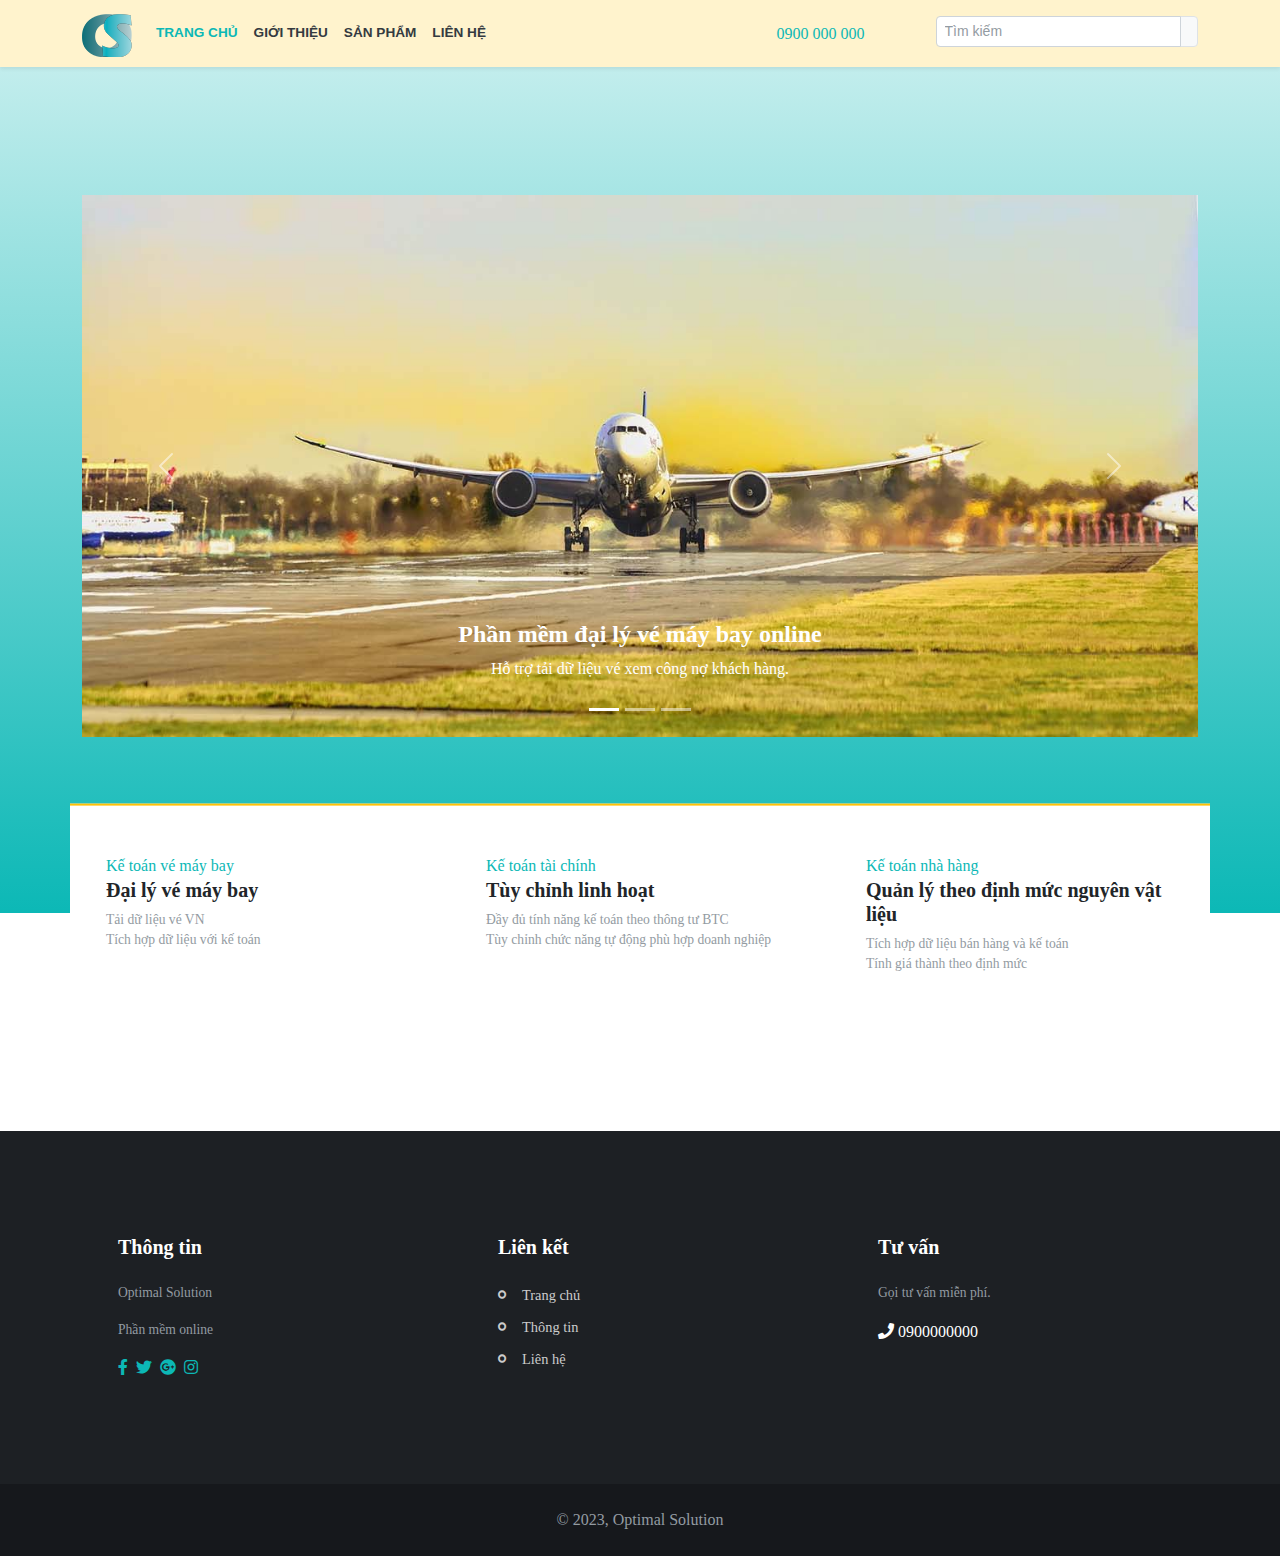
==== commit b01f592e: "240523" ====
--- a/index.html
+++ b/index.html
@@ -10,7 +10,7 @@
   <style>@charset "UTF-8";:root{--bs-blue:#0d6efd;--bs-indigo:#6610f2;--bs-purple:#6f42c1;--bs-pink:#d63384;--bs-red:#dc3545;--bs-orange:#fd7e14;--bs-yellow:#ffc107;--bs-green:#198754;--bs-teal:#20c997;--bs-cyan:#0dcaf0;--bs-black:#000;--bs-white:#fff;--bs-gray:#6c757d;--bs-gray-dark:#343a40;--bs-gray-100:#f8f9fa;--bs-gray-200:#e9ecef;--bs-gray-300:#dee2e6;--bs-gray-400:#ced4da;--bs-gray-500:#adb5bd;--bs-gray-600:#6c757d;--bs-gray-700:#495057;--bs-gray-800:#343a40;--bs-gray-900:#212529;--bs-primary:#0d6efd;--bs-secondary:#6c757d;--bs-success:#198754;--bs-info:#0dcaf0;--bs-warning:#ffc107;--bs-danger:#dc3545;--bs-light:#f8f9fa;--bs-dark:#212529;--bs-primary-rgb:13,110,253;--bs-secondary-rgb:108,117,125;--bs-success-rgb:25,135,84;--bs-info-rgb:13,202,240;--bs-warning-rgb:255,193,7;--bs-danger-rgb:220,53,69;--bs-light-rgb:248,249,250;--bs-dark-rgb:33,37,41;--bs-primary-text-emphasis:#052c65;--bs-secondary-text-emphasis:#2b2f32;--bs-success-text-emphasis:#0a3622;--bs-info-text-emphasis:#055160;--bs-warning-text-emphasis:#664d03;--bs-danger-text-emphasis:#58151c;--bs-light-text-emphasis:#495057;--bs-dark-text-emphasis:#495057;--bs-primary-bg-subtle:#cfe2ff;--bs-secondary-bg-subtle:#e2e3e5;--bs-success-bg-subtle:#d1e7dd;--bs-info-bg-subtle:#cff4fc;--bs-warning-bg-subtle:#fff3cd;--bs-danger-bg-subtle:#f8d7da;--bs-light-bg-subtle:#fcfcfd;--bs-dark-bg-subtle:#ced4da;--bs-primary-border-subtle:#9ec5fe;--bs-secondary-border-subtle:#c4c8cb;--bs-success-border-subtle:#a3cfbb;--bs-info-border-subtle:#9eeaf9;--bs-warning-border-subtle:#ffe69c;--bs-danger-border-subtle:#f1aeb5;--bs-light-border-subtle:#e9ecef;--bs-dark-border-subtle:#adb5bd;--bs-white-rgb:255,255,255;--bs-black-rgb:0,0,0;--bs-font-sans-serif:system-ui,-apple-system,"Segoe UI",Roboto,"Helvetica Neue","Noto Sans","Liberation Sans",Arial,sans-serif,"Apple Color Emoji","Segoe UI Emoji","Segoe UI Symbol","Noto Color Emoji";--bs-font-monospace:SFMono-Regular,Menlo,Monaco,Consolas,"Liberation Mono","Courier New",monospace;--bs-gradient:linear-gradient(180deg, rgba(255, 255, 255, .15), rgba(255, 255, 255, 0));--bs-body-font-family:var(--bs-font-sans-serif);--bs-body-font-size:1rem;--bs-body-font-weight:400;--bs-body-line-height:1.5;--bs-body-color:#212529;--bs-body-color-rgb:33,37,41;--bs-body-bg:#fff;--bs-body-bg-rgb:255,255,255;--bs-emphasis-color:#000;--bs-emphasis-color-rgb:0,0,0;--bs-secondary-color:rgba(33, 37, 41, .75);--bs-secondary-color-rgb:33,37,41;--bs-secondary-bg:#e9ecef;--bs-secondary-bg-rgb:233,236,239;--bs-tertiary-color:rgba(33, 37, 41, .5);--bs-tertiary-color-rgb:33,37,41;--bs-tertiary-bg:#f8f9fa;--bs-tertiary-bg-rgb:248,249,250;--bs-link-color:#0d6efd;--bs-link-color-rgb:13,110,253;--bs-link-decoration:underline;--bs-link-hover-color:#0a58ca;--bs-link-hover-color-rgb:10,88,202;--bs-code-color:#d63384;--bs-highlight-bg:#fff3cd;--bs-border-width:1px;--bs-border-style:solid;--bs-border-color:#dee2e6;--bs-border-color-translucent:rgba(0, 0, 0, .175);--bs-border-radius:.375rem;--bs-border-radius-sm:.25rem;--bs-border-radius-lg:.5rem;--bs-border-radius-xl:1rem;--bs-border-radius-xxl:2rem;--bs-border-radius-2xl:var(--bs-border-radius-xxl);--bs-border-radius-pill:50rem;--bs-box-shadow:0 .5rem 1rem rgba(0, 0, 0, .15);--bs-box-shadow-sm:0 .125rem .25rem rgba(0, 0, 0, .075);--bs-box-shadow-lg:0 1rem 3rem rgba(0, 0, 0, .175);--bs-box-shadow-inset:inset 0 1px 2px rgba(0, 0, 0, .075);--bs-focus-ring-width:.25rem;--bs-focus-ring-opacity:.25;--bs-focus-ring-color:rgba(13, 110, 253, .25);--bs-form-valid-color:#198754;--bs-form-valid-border-color:#198754;--bs-form-invalid-color:#dc3545;--bs-form-invalid-border-color:#dc3545}*,:after,:before{box-sizing:border-box}@media (prefers-reduced-motion:no-preference){:root{scroll-behavior:smooth}}body{margin:0;font-family:var(--bs-body-font-family);font-size:var(--bs-body-font-size);font-weight:var(--bs-body-font-weight);line-height:var(--bs-body-line-height);color:var(--bs-body-color);text-align:var(--bs-body-text-align);background-color:var(--bs-body-bg);-webkit-text-size-adjust:100%;-webkit-tap-highlight-color:transparent}:root{--bs-breakpoint-xs:0;--bs-breakpoint-sm:576px;--bs-breakpoint-md:768px;--bs-breakpoint-lg:992px;--bs-breakpoint-xl:1200px;--bs-breakpoint-xxl:1400px}@charset "UTF-8";body{perspective:500px}body{font-family:Poppins,sans-serif;font-size:1rem;font-weight:300;line-height:1.5;color:#212529;background-color:#fff}</style><link rel="stylesheet" href="styles.30aab960d544a0a0.css" media="print" onload="this.media='all'"><noscript><link rel="stylesheet" href="styles.30aab960d544a0a0.css"></noscript></head>
   <body>
   <app-root></app-root>
-  <script src="runtime.fa022adc5180f074.js" type="module"></script><script src="polyfills.22a173a910885722.js" type="module"></script><script src="scripts.fd9d34ed503cf593.js" defer></script><script src="main.5342b1ccb5f57cc8.js" type="module"></script>
+  <script src="runtime.fa022adc5180f074.js" type="module"></script><script src="polyfills.22a173a910885722.js" type="module"></script><script src="scripts.fd9d34ed503cf593.js" defer></script><script src="main.54f7fa2f078ae395.js" type="module"></script>
   <link rel="stylesheet" href="https://use.fontawesome.com/releases/v5.7.1/css/all.css">
 
 
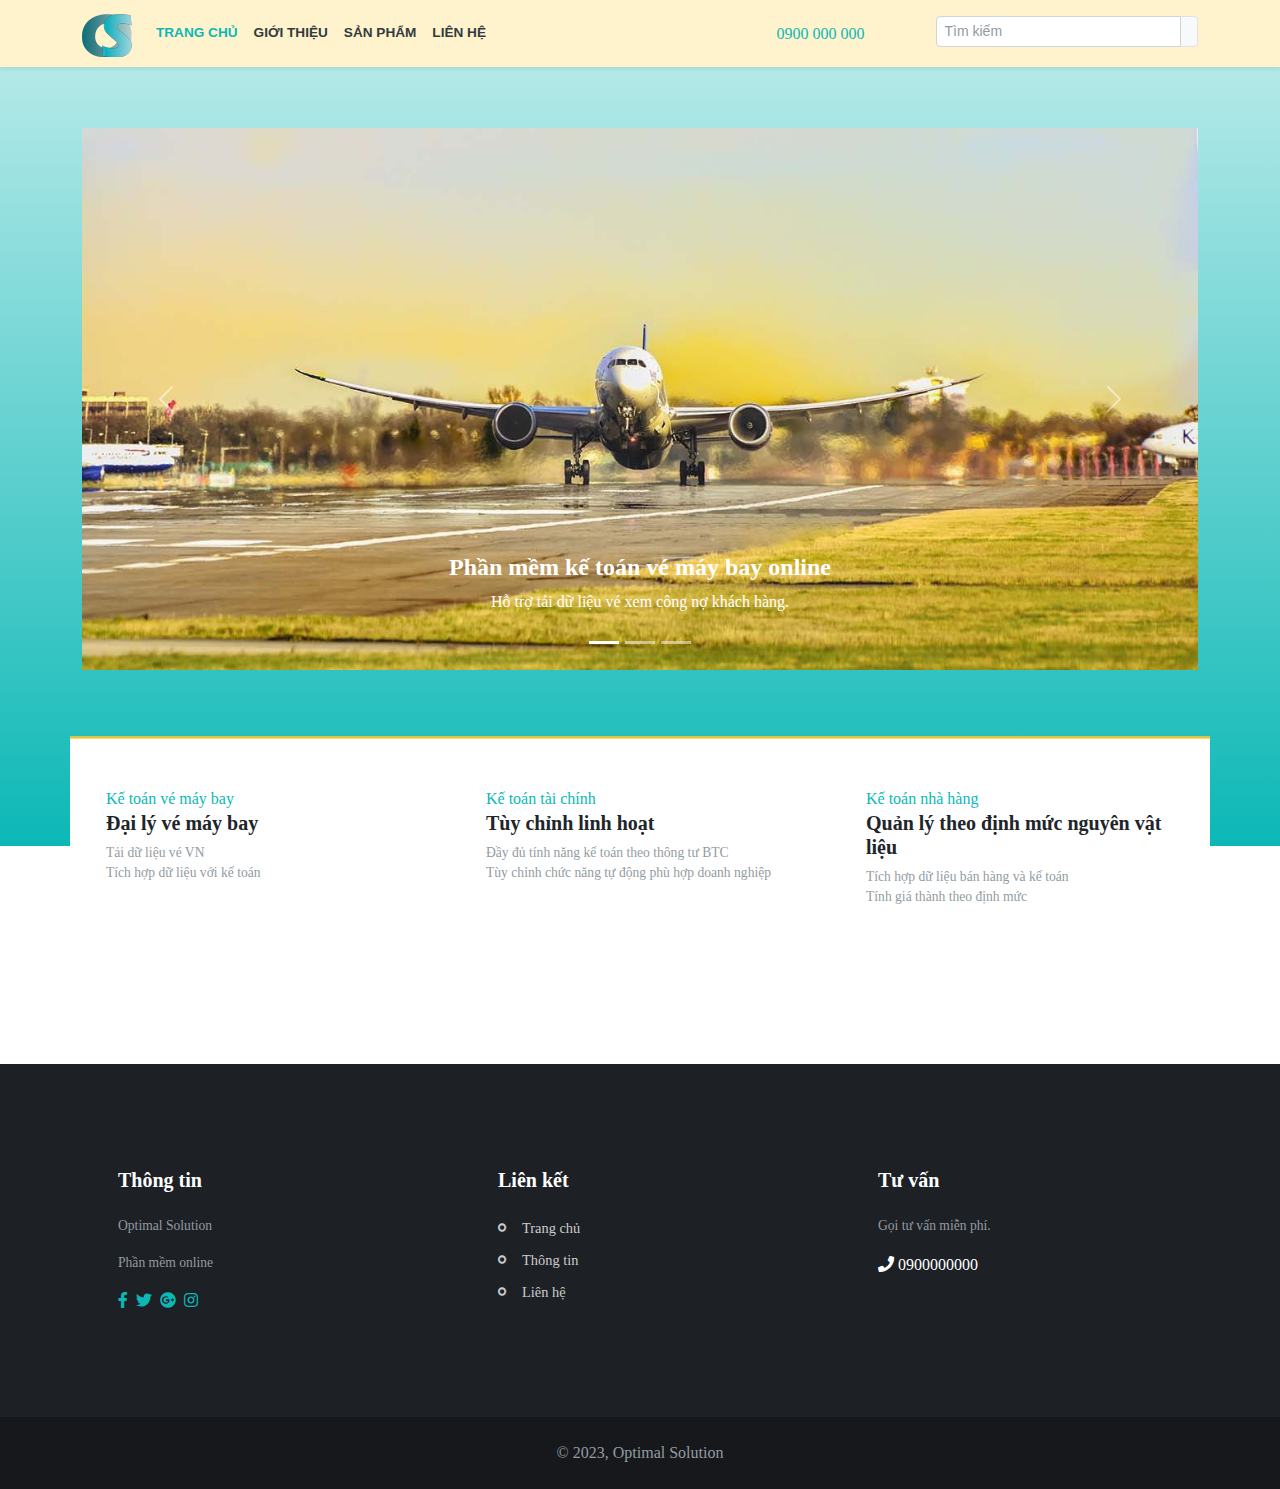
==== commit 2038b7e6: "240523_2" ====
--- a/index.html
+++ b/index.html
@@ -10,7 +10,7 @@
   <style>@charset "UTF-8";:root{--bs-blue:#0d6efd;--bs-indigo:#6610f2;--bs-purple:#6f42c1;--bs-pink:#d63384;--bs-red:#dc3545;--bs-orange:#fd7e14;--bs-yellow:#ffc107;--bs-green:#198754;--bs-teal:#20c997;--bs-cyan:#0dcaf0;--bs-black:#000;--bs-white:#fff;--bs-gray:#6c757d;--bs-gray-dark:#343a40;--bs-gray-100:#f8f9fa;--bs-gray-200:#e9ecef;--bs-gray-300:#dee2e6;--bs-gray-400:#ced4da;--bs-gray-500:#adb5bd;--bs-gray-600:#6c757d;--bs-gray-700:#495057;--bs-gray-800:#343a40;--bs-gray-900:#212529;--bs-primary:#0d6efd;--bs-secondary:#6c757d;--bs-success:#198754;--bs-info:#0dcaf0;--bs-warning:#ffc107;--bs-danger:#dc3545;--bs-light:#f8f9fa;--bs-dark:#212529;--bs-primary-rgb:13,110,253;--bs-secondary-rgb:108,117,125;--bs-success-rgb:25,135,84;--bs-info-rgb:13,202,240;--bs-warning-rgb:255,193,7;--bs-danger-rgb:220,53,69;--bs-light-rgb:248,249,250;--bs-dark-rgb:33,37,41;--bs-primary-text-emphasis:#052c65;--bs-secondary-text-emphasis:#2b2f32;--bs-success-text-emphasis:#0a3622;--bs-info-text-emphasis:#055160;--bs-warning-text-emphasis:#664d03;--bs-danger-text-emphasis:#58151c;--bs-light-text-emphasis:#495057;--bs-dark-text-emphasis:#495057;--bs-primary-bg-subtle:#cfe2ff;--bs-secondary-bg-subtle:#e2e3e5;--bs-success-bg-subtle:#d1e7dd;--bs-info-bg-subtle:#cff4fc;--bs-warning-bg-subtle:#fff3cd;--bs-danger-bg-subtle:#f8d7da;--bs-light-bg-subtle:#fcfcfd;--bs-dark-bg-subtle:#ced4da;--bs-primary-border-subtle:#9ec5fe;--bs-secondary-border-subtle:#c4c8cb;--bs-success-border-subtle:#a3cfbb;--bs-info-border-subtle:#9eeaf9;--bs-warning-border-subtle:#ffe69c;--bs-danger-border-subtle:#f1aeb5;--bs-light-border-subtle:#e9ecef;--bs-dark-border-subtle:#adb5bd;--bs-white-rgb:255,255,255;--bs-black-rgb:0,0,0;--bs-font-sans-serif:system-ui,-apple-system,"Segoe UI",Roboto,"Helvetica Neue","Noto Sans","Liberation Sans",Arial,sans-serif,"Apple Color Emoji","Segoe UI Emoji","Segoe UI Symbol","Noto Color Emoji";--bs-font-monospace:SFMono-Regular,Menlo,Monaco,Consolas,"Liberation Mono","Courier New",monospace;--bs-gradient:linear-gradient(180deg, rgba(255, 255, 255, .15), rgba(255, 255, 255, 0));--bs-body-font-family:var(--bs-font-sans-serif);--bs-body-font-size:1rem;--bs-body-font-weight:400;--bs-body-line-height:1.5;--bs-body-color:#212529;--bs-body-color-rgb:33,37,41;--bs-body-bg:#fff;--bs-body-bg-rgb:255,255,255;--bs-emphasis-color:#000;--bs-emphasis-color-rgb:0,0,0;--bs-secondary-color:rgba(33, 37, 41, .75);--bs-secondary-color-rgb:33,37,41;--bs-secondary-bg:#e9ecef;--bs-secondary-bg-rgb:233,236,239;--bs-tertiary-color:rgba(33, 37, 41, .5);--bs-tertiary-color-rgb:33,37,41;--bs-tertiary-bg:#f8f9fa;--bs-tertiary-bg-rgb:248,249,250;--bs-link-color:#0d6efd;--bs-link-color-rgb:13,110,253;--bs-link-decoration:underline;--bs-link-hover-color:#0a58ca;--bs-link-hover-color-rgb:10,88,202;--bs-code-color:#d63384;--bs-highlight-bg:#fff3cd;--bs-border-width:1px;--bs-border-style:solid;--bs-border-color:#dee2e6;--bs-border-color-translucent:rgba(0, 0, 0, .175);--bs-border-radius:.375rem;--bs-border-radius-sm:.25rem;--bs-border-radius-lg:.5rem;--bs-border-radius-xl:1rem;--bs-border-radius-xxl:2rem;--bs-border-radius-2xl:var(--bs-border-radius-xxl);--bs-border-radius-pill:50rem;--bs-box-shadow:0 .5rem 1rem rgba(0, 0, 0, .15);--bs-box-shadow-sm:0 .125rem .25rem rgba(0, 0, 0, .075);--bs-box-shadow-lg:0 1rem 3rem rgba(0, 0, 0, .175);--bs-box-shadow-inset:inset 0 1px 2px rgba(0, 0, 0, .075);--bs-focus-ring-width:.25rem;--bs-focus-ring-opacity:.25;--bs-focus-ring-color:rgba(13, 110, 253, .25);--bs-form-valid-color:#198754;--bs-form-valid-border-color:#198754;--bs-form-invalid-color:#dc3545;--bs-form-invalid-border-color:#dc3545}*,:after,:before{box-sizing:border-box}@media (prefers-reduced-motion:no-preference){:root{scroll-behavior:smooth}}body{margin:0;font-family:var(--bs-body-font-family);font-size:var(--bs-body-font-size);font-weight:var(--bs-body-font-weight);line-height:var(--bs-body-line-height);color:var(--bs-body-color);text-align:var(--bs-body-text-align);background-color:var(--bs-body-bg);-webkit-text-size-adjust:100%;-webkit-tap-highlight-color:transparent}:root{--bs-breakpoint-xs:0;--bs-breakpoint-sm:576px;--bs-breakpoint-md:768px;--bs-breakpoint-lg:992px;--bs-breakpoint-xl:1200px;--bs-breakpoint-xxl:1400px}@charset "UTF-8";body{perspective:500px}body{font-family:Poppins,sans-serif;font-size:1rem;font-weight:300;line-height:1.5;color:#212529;background-color:#fff}</style><link rel="stylesheet" href="styles.30aab960d544a0a0.css" media="print" onload="this.media='all'"><noscript><link rel="stylesheet" href="styles.30aab960d544a0a0.css"></noscript></head>
   <body>
   <app-root></app-root>
-  <script src="runtime.fa022adc5180f074.js" type="module"></script><script src="polyfills.22a173a910885722.js" type="module"></script><script src="scripts.fd9d34ed503cf593.js" defer></script><script src="main.54f7fa2f078ae395.js" type="module"></script>
+  <script src="runtime.fa022adc5180f074.js" type="module"></script><script src="polyfills.22a173a910885722.js" type="module"></script><script src="scripts.fd9d34ed503cf593.js" defer></script><script src="main.50a743301864a291.js" type="module"></script>
   <link rel="stylesheet" href="https://use.fontawesome.com/releases/v5.7.1/css/all.css">
 
 
